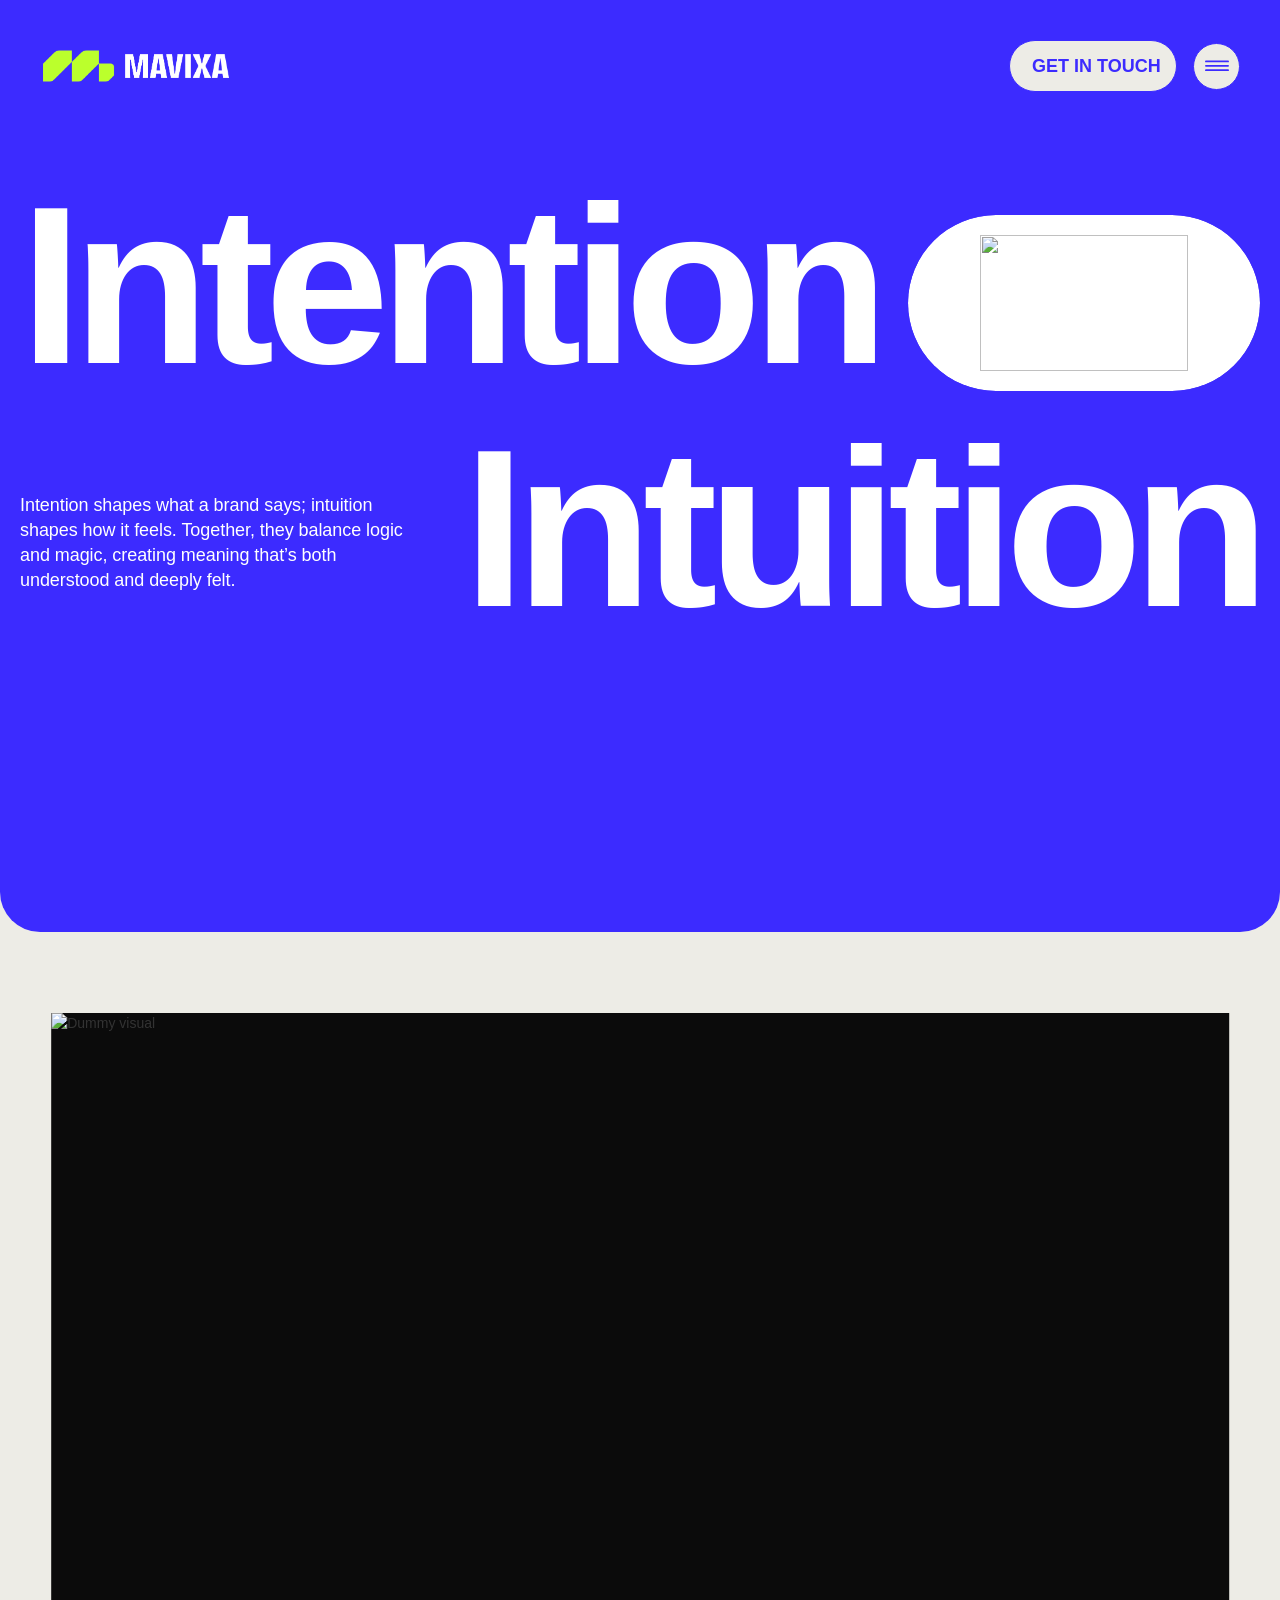
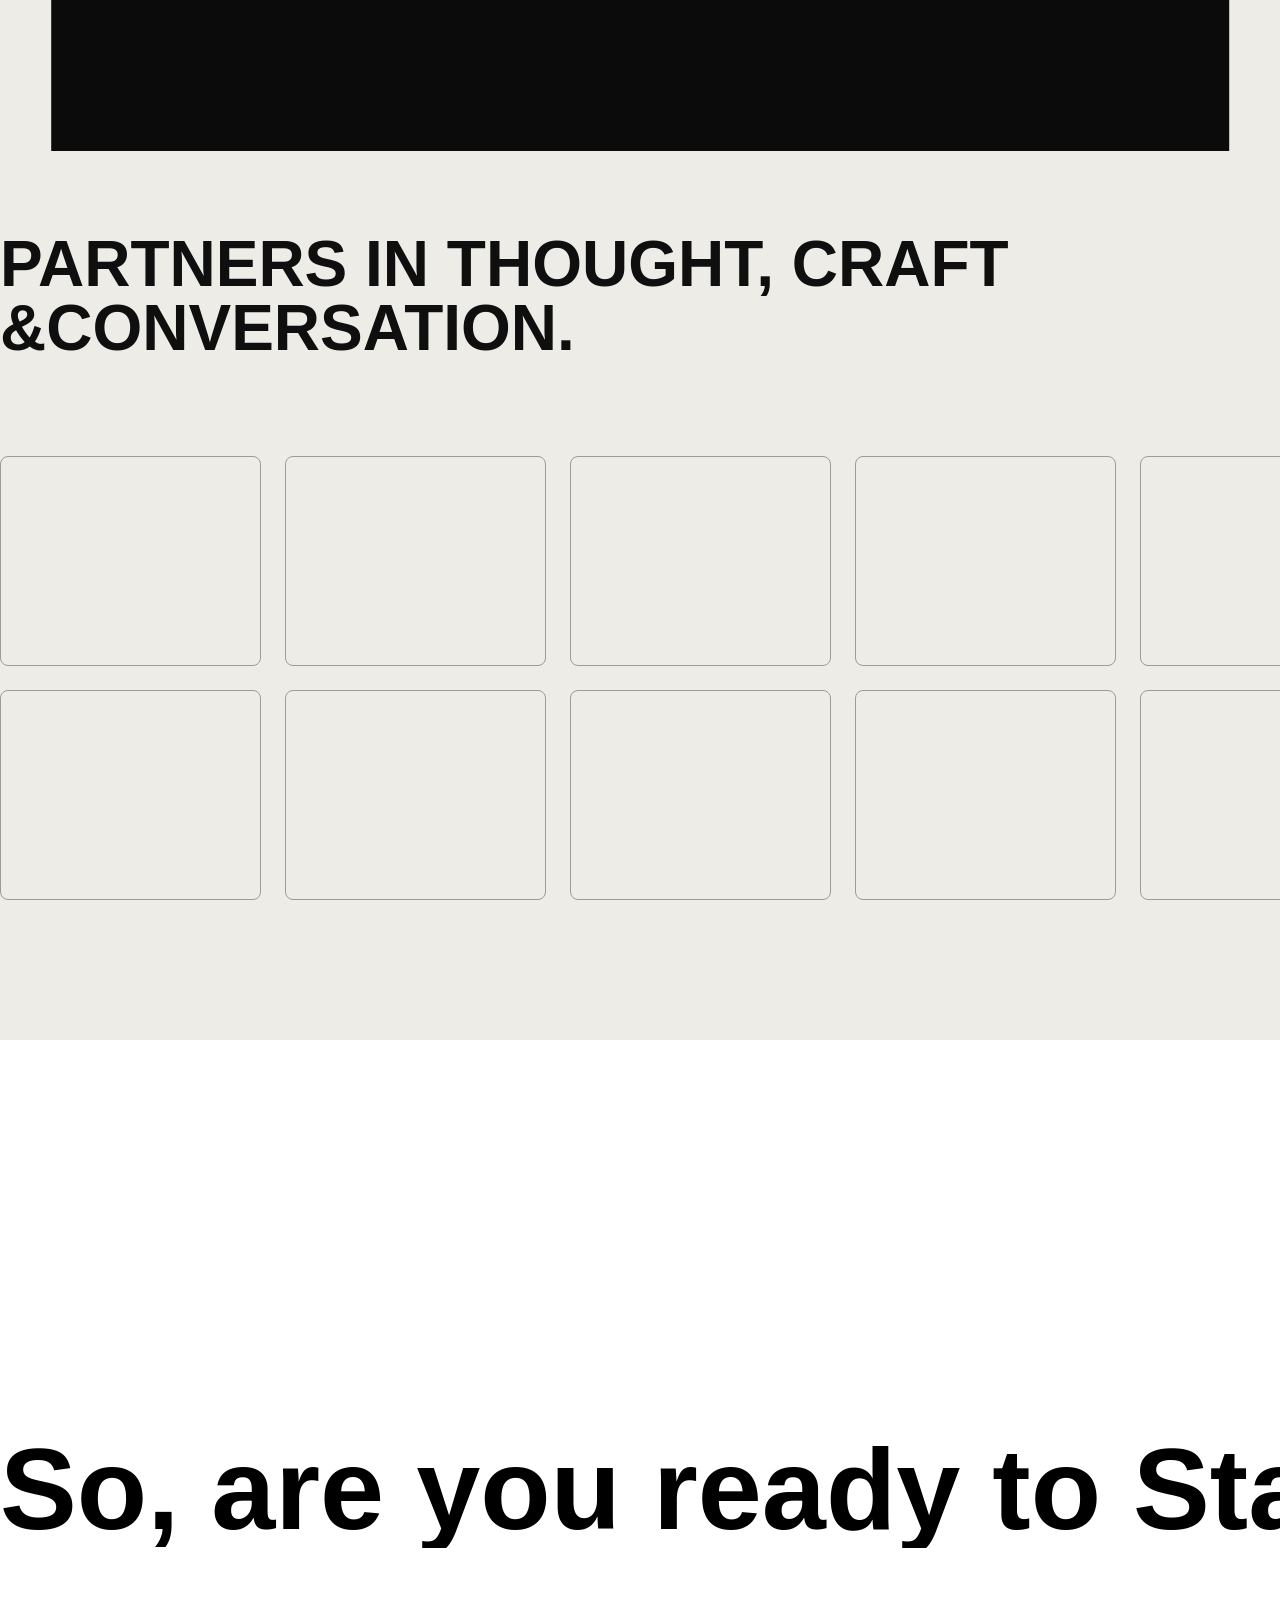
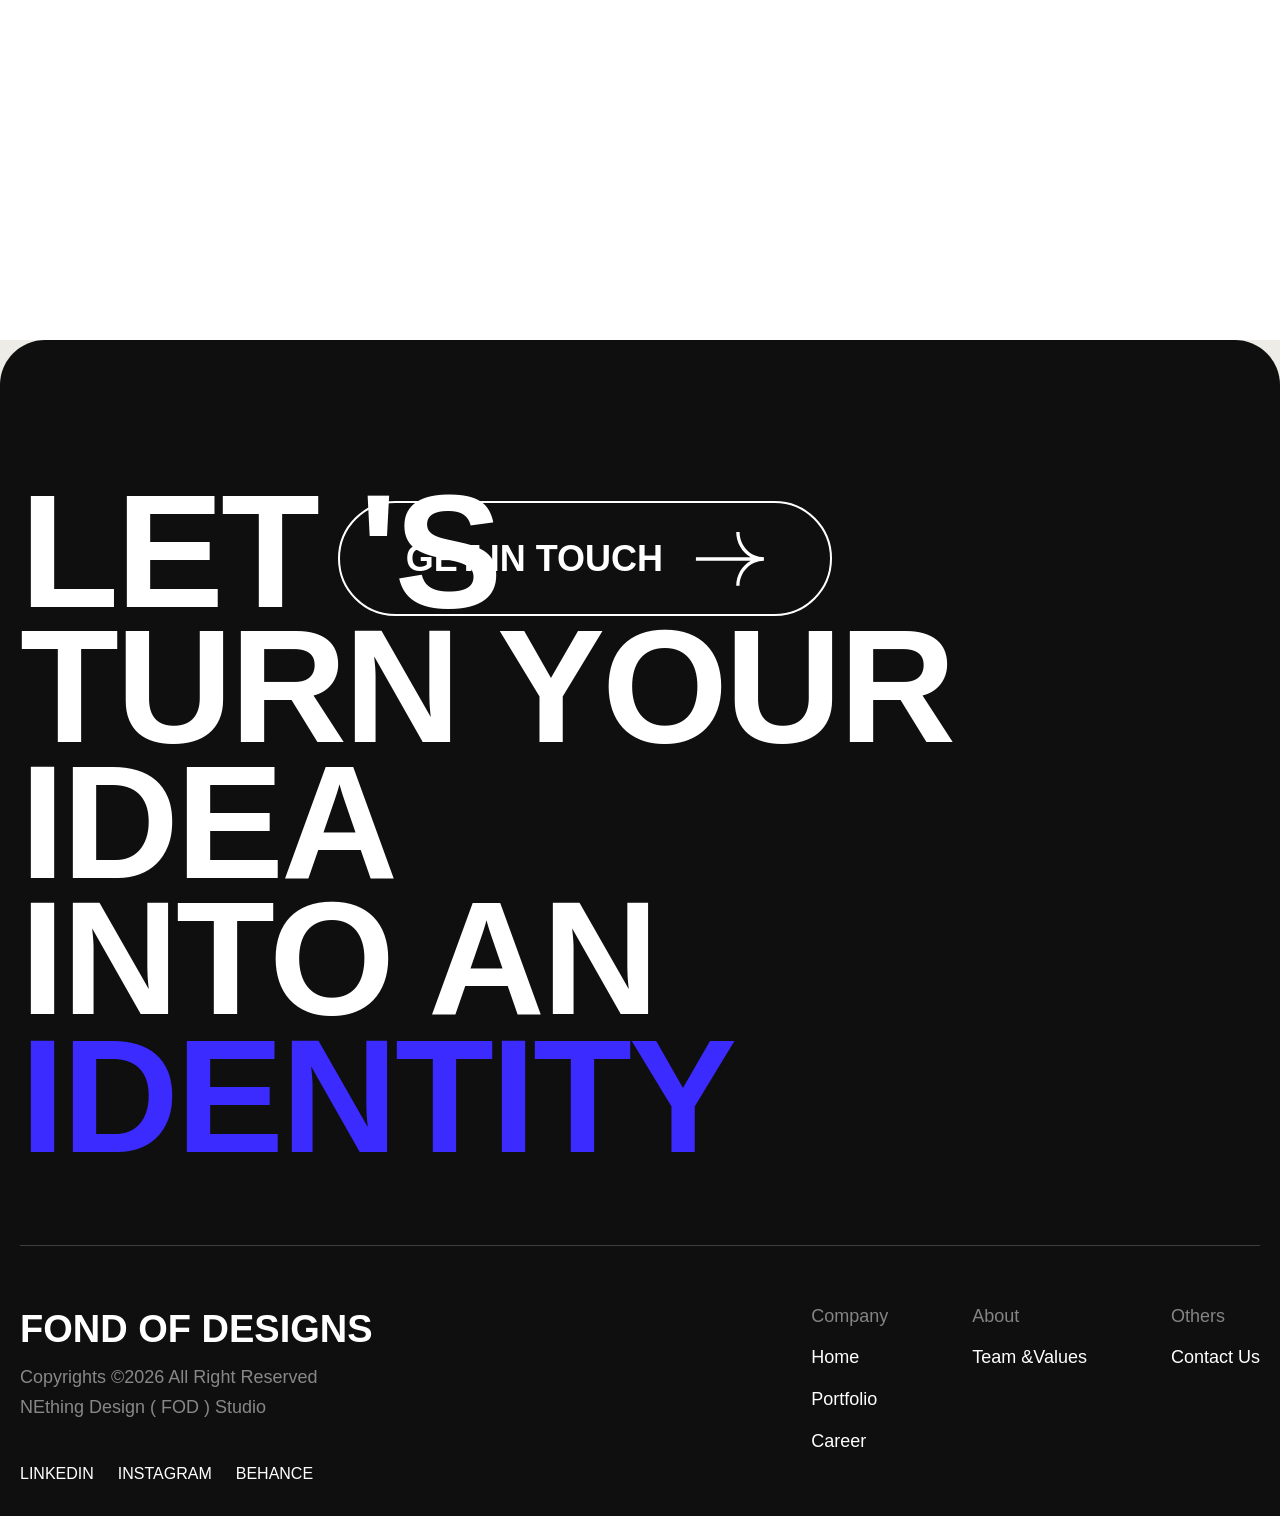
==== index.html @ 3668c731 "new commit" ====
<!DOCTYPE html>
<html lang="en">

<head>
    <meta charset="utf-8" />
    <title>Maxiva</title>

    <link rel="stylesheet" href="./index.css">

    <meta content="width=device-width, initial-scale=1" name="viewport" />
    <link href="https://fonts.googleapis.com" rel="preconnect" />
    <link href="https://fonts.gstatic.com" rel="preconnect" crossorigin="anonymous" />
    <script src="https://ajax.googleapis.com/ajax/libs/webfont/1.6.26/webfont.js" type="text/javascript"></script>
    <script type="text/javascript">
        WebFont.load({
            google: {
                families: ["Antonio:300,400,500,600,700", "Big Shoulders:300,400,500,600,700", "Bricolage Grotesque:300,400,500,600,700", "Inter:300,400,500,600,700", "Manrope:300,400,500,600,700", "Poppins:300,400,500,600,700"]
            }
        });
    </script>
    <script src="https://use.typekit.net/ftv3aqv.js" type="text/javascript"></script>
    <script type="text/javascript">
        try {
            Typekit.load();
        } catch (e) { }
    </script>

    <link rel="stylesheet" href="https://unpkg.com/lenis@1.1.9/dist/lenis.css">
    <style>
        .w-background-video {
            color: #fff;
            position: relative;
            overflow: hidden;
        }

        .w-background-video>video {
            object-fit: cover;
            z-index: 0;
            background-position: 50%;
            background-size: cover;
            width: 100%;
            height: 100%;
            margin: auto;
            position: absolute;
            top: -100%;
            bottom: -100%;
            left: -100%;
            right: -100%;
        }

        .right-arrow-button path {
            fill-opacity: 1 !important;
        }

        .right-arrow-button:hover path,
        .project-element:hover path {
            color: #3c2bff;
            fill-opacity: 1 !important;
        }

        body {
            overflow-x: hidden;
        }

        .primary-button::after {
            content: "";
            position: absolute;
            top: 0;
            left: 0;
            width: 100%;
            height: 100%;
            background: #3c2bff;
            clip-path: circle(0.0% at 0 50%);
            z-index: 0;
            transition: 0.5s ease-out;
        }

        .primary-button:hover::after {
            clip-path: circle(200% at 0 50%);
        }

        .primary-button.footer-cta-button::after,
        .primary-button.white-button:after {
            background: white;
        }

        .primary-button.header-button::after {
            background: #3C2BFF;
        }

        .footer-text .line,
        .work-heading {
            clip-path: polygon(0 0, 100% 0, 100% 100%, 0% 100%);
        }

        ::-webkit-scrollbar {
            display: none;
        }

        @media only screen and (max-width: 600px) {
            .w-background-video-ato.w-background-video>video {
                position: relative;
                left: 0;
                width: 100%;
                height: auto;
            }
        }
    </style>

    <style>
        .primary-button.header-button:hover {
            color: #EDECE6 !important;
            border-color: #EDECE6 !important;
        }

        .dropdown-toggle:hover {
            color: #EDECE6 !important;
            border-color: #EDECE6 !important;
            background-color: #3C2BFF !important;
        }
    </style>




    <style>
        .hero-transform {
            position: relative;
            height: 100vh;
            width: 100%;
            overflow: hidden;
            background: var(--bg);
        }

        .hero-stage {
            position: relative;
            width: 100%;
            height: 100%;
        }

        .hero-media {
            position: absolute;
            left: 50%;
            top: 50%;
            width: 92vw;
            height: 82vh;
            transform: translate(-50%, -50%);
            transform-origin: center center;
            overflow: hidden;
            background: #0b0b0b;
            border-radius: 0;
            box-shadow: 0 0 0 rgba(0, 0, 0, 0);
            z-index: 3;
        }

        .hero-media img {
            width: 100%;
            height: 100%;
            object-fit: cover;
        }

        .final-layout {
            position: relative;
            /* inset: 0; */
            display: grid;
            grid-template-columns: 250px minmax(0, 1fr);
            align-items: start;
            column-gap: 70px;
            padding: 82px 22px 40px;
            z-index: 2;
            pointer-events: none;
        }

        .para-1 {
            position: absolute;
            left: -320px;
            display: block;
            padding-right: 30px;
        }

        .final-media-slot {
            position: relative;
            width: 100%;
            aspect-ratio: 1.72 / 1;
            margin-top: 0;
            opacity: 0;
        }

        .text-wrap {
            opacity: 0;
            transform: translateY(0);
            height: 100%;
            display: flex;
            flex-direction: column;
            justify-content: space-between;
        }

        .eyebrow {
            font-size: 17px;
            line-height: 1.2;
            font-weight: 400;
            letter-spacing: -0.02em;
            margin-bottom: 28px;
        }

        .hero-title {
            font-size: clamp(32px, 5vw, 60px);
            line-height: 0.92;
            letter-spacing: -0.06em;
            font-weight: 400;
            /* max-width: 1200px; */
        }

        .content {
            padding: 120px 22px;
            /* max-width: 1400px; */
            margin: 0 auto;
        }

        .content h2 {
            font-size: clamp(34px, 4vw, 72px);
            line-height: 0.95;
            letter-spacing: -0.05em;
            font-weight: 400;
            margin-bottom: 24px;
        }

        .content p {
            max-width: 780px;
            font-size: 20px;
            line-height: 1.5;
            color: rgba(10, 10, 10, 0.8);
        }

        @media (max-width: 1024px) {
            .hero-transform {
                height: auto;
                overflow: visible;
                padding-top: 24px;
            }

            .hero-stage {
                height: auto;
                display: flex;
                flex-direction: column;
                gap: 24px;
            }

            .hero-media {
                position: relative !important;
                left: auto !important;
                top: auto !important;
                transform: none !important;
                width: calc(100% - 32px) !important;
                height: auto !important;
                aspect-ratio: 1.72 / 1;
                margin: 0 16px;
            }

            .final-layout {
                grid-template-columns: 1fr;
                padding: 0 16px 24px;
            }

            .final-media-slot {
                display: none !important;
            }

            .text-wrap {
                opacity: 1 !important;
                transform: none !important;
                padding-bottom: 30px;
            }

            .para-1 {
                position: static;
                display: inline;
                padding-right: 0;
            }
        }


        .brands-section {
            padding-top: 0;
        }
    </style>

    <style>
        .pin-section {
            position: relative;
            height: 100vh;
            background: #fff;
            overflow: hidden;
            display: flex;
            align-items: center;
        }

        .track {
            width: 100%;
            overflow: hidden;
            white-space: nowrap;
        }

        .moving-text {
            display: inline-block;
            white-space: nowrap;
            font-size: clamp(52px, 9vw, 140px);
            font-weight: 700;
            line-height: 1;
            color: #000;
            will-change: transform;
        }

        .char {
            display: inline-block;
            will-change: transform, opacity;
        }

        .char.space {
            width: 0.28em;
        }
    </style>

</head>

<body class="body">
    <div data-w-id="65515130-0566-c6d9-efa3-d3af218bfcc0" data-animation="default" data-collapse="none"
        data-duration="400" data-easing="ease" data-easing2="ease" role="banner" class="header w-nav">
        <div class="nav-container w-container">
            <a href="/" aria-current="page" class="brand w-nav-brand w--current">
                <img src="./WS Green+White Transparent.png" loading="lazy" alt="" class="brand-logo" />
            </a>
            <nav role="navigation" class="nav-menu w-nav-menu">
                <a href="#" class="primary-button header-button w-inline-block">
                    <div data-w-id="65515130-0566-c6d9-efa3-d3af218bfcc6" class="header-button-wrapper">
                        <div>Get In Touch</div>
                        <svg xmlns="http://www.w3.org/2000/svg" width="100%" viewBox="0 0 10 10" fill="none"
                            class="white-dot">
                            <circle cx="5" cy="5" r="5" fill="currentColor"></circle>
                        </svg>
                        <div>Get In Touch</div>
                        <svg xmlns="http://www.w3.org/2000/svg" width="100%" viewBox="0 0 10 10" fill="none"
                            class="white-dot">
                            <circle cx="5" cy="5" r="5" fill="currentColor"></circle>
                        </svg>
                    </div>
                </a>
                <div class="megamenu-button">
                    <div data-w-id="676aeca3-e515-e3ec-bd3e-f865c7ca0725" class="dropdown-toggle">
                        <svg xmlns="http://www.w3.org/2000/svg" width="100%" viewBox="0 0 27 13" fill="none"
                            class="hamburger-svg">
                            <path d="M1.02319 1.57031L25.9738 1.57031" stroke="currentColor" stroke-width="2"
                                stroke-linecap="round"></path>
                            <path d="M1.02344 6.5L25.9741 6.5" stroke="currentColor" stroke-width="2"
                                stroke-linecap="round"></path>
                            <path d="M1.02344 11.4375L25.9741 11.4375" stroke="currentColor" stroke-width="2"
                                stroke-linecap="round"></path>
                        </svg>
                    </div>
                    <div class="mega-menu-wrapper">
                        <div class="mega-menu-nav-wrapper">
                            <div data-w-id="a706d900-9c98-4982-301d-b277aa82308f" class="close-menu-button">
                                <svg xmlns="http://www.w3.org/2000/svg" width="100%" viewBox="0 0 15 15" fill="none"
                                    class="close-icon">
                                    <path
                                        d="M15.0004 0.961149L14.0392 0L7.50019 6.53885L0.960961 0L0 0.961149L6.53923 7.5L0 14.0389L0.960961 15L7.50019 8.46115L14.0392 15L15.0004 14.0389L8.46152 7.5L15.0004 0.961149Z"
                                        fill="currentColor"></path>
                                </svg>
                            </div>
                            <div class="nav-links-wrapper">
                                <a href="/" aria-current="page" class="nav-link w-inline-block w--current">
                                    <div>Home</div>
                                    <div class="nav-arrow">
                                        <div class="nav-icon-ticker">
                                            <svg xmlns="http://www.w3.org/2000/svg" width="100%" viewBox="0 0 39 31"
                                                fill="none" class="menu-nav-svg">
                                                <path
                                                    d="M25.0436 0.5H23.1257C23.1257 6.5527 26.4923 11.8291 31.4409 14.5356H0V16.4644H31.4409C26.4923 19.1709 23.1257 24.4473 23.1257 30.5H25.0436C25.0436 22.761 31.3044 16.4644 39 16.4644V14.5356C31.3044 14.5356 25.0436 8.23946 25.0436 0.5Z"
                                                    fill="currentColor"></path>
                                            </svg>
                                        </div>
                                    </div>
                                </a>
                                <a href="/about-us.html" aria-current="page" class="nav-link w-inline-block w--current">
                                    <div>About</div>
                                    <div class="nav-arrow">
                                        <div class="nav-icon-ticker">
                                            <svg xmlns="http://www.w3.org/2000/svg" width="100%" viewBox="0 0 39 31"
                                                fill="none" class="menu-nav-svg">
                                                <path
                                                    d="M25.0436 0.5H23.1257C23.1257 6.5527 26.4923 11.8291 31.4409 14.5356H0V16.4644H31.4409C26.4923 19.1709 23.1257 24.4473 23.1257 30.5H25.0436C25.0436 22.761 31.3044 16.4644 39 16.4644V14.5356C31.3044 14.5356 25.0436 8.23946 25.0436 0.5Z"
                                                    fill="currentColor"></path>
                                            </svg>
                                        </div>
                                    </div>
                                </a>
                                <a href="#" class="nav-link w-inline-block">
                                    <div>Portfolio</div>
                                    <div class="nav-arrow">
                                        <div class="nav-icon-ticker">
                                            <svg xmlns="http://www.w3.org/2000/svg" width="100%" viewBox="0 0 39 31"
                                                fill="none" class="menu-nav-svg">
                                                <path
                                                    d="M25.0436 0.5H23.1257C23.1257 6.5527 26.4923 11.8291 31.4409 14.5356H0V16.4644H31.4409C26.4923 19.1709 23.1257 24.4473 23.1257 30.5H25.0436C25.0436 22.761 31.3044 16.4644 39 16.4644V14.5356C31.3044 14.5356 25.0436 8.23946 25.0436 0.5Z"
                                                    fill="currentColor"></path>
                                            </svg>
                                        </div>
                                    </div>
                                </a>
                                <a href="./career.html" class="nav-link w-inline-block">
                                    <div>Career</div>
                                    <div class="nav-arrow">
                                        <div class="nav-icon-ticker">
                                            <svg xmlns="http://www.w3.org/2000/svg" width="100%" viewBox="0 0 39 31"
                                                fill="none" class="menu-nav-svg">
                                                <path
                                                    d="M25.0436 0.5H23.1257C23.1257 6.5527 26.4923 11.8291 31.4409 14.5356H0V16.4644H31.4409C26.4923 19.1709 23.1257 24.4473 23.1257 30.5H25.0436C25.0436 22.761 31.3044 16.4644 39 16.4644V14.5356C31.3044 14.5356 25.0436 8.23946 25.0436 0.5Z"
                                                    fill="currentColor"></path>
                                            </svg>
                                        </div>
                                    </div>
                                </a>
                                <a href="./contact.html" class="nav-link last-nav-link w-inline-block">
                                    <div>contact us</div>
                                    <div class="nav-arrow">
                                        <div class="nav-icon-ticker">
                                            <svg xmlns="http://www.w3.org/2000/svg" width="100%" viewBox="0 0 39 31"
                                                fill="none" class="menu-nav-svg">
                                                <path
                                                    d="M25.0436 0.5H23.1257C23.1257 6.5527 26.4923 11.8291 31.4409 14.5356H0V16.4644H31.4409C26.4923 19.1709 23.1257 24.4473 23.1257 30.5H25.0436C25.0436 22.761 31.3044 16.4644 39 16.4644V14.5356C31.3044 14.5356 25.0436 8.23946 25.0436 0.5Z"
                                                    fill="currentColor"></path>
                                            </svg>
                                        </div>
                                    </div>
                                </a>
                            </div>
                            <div class="mega-menu-social-wrapper">
                                <a href="#" target="_blank" class="social-menu w-inline-block">
                                    <div>Linkedin</div>
                                </a>
                                <a href="#" target="_blank" class="social-menu w-inline-block">
                                    <div>Instagram</div>
                                </a>
                                <a href="#" target="_blank" class="social-menu w-inline-block">
                                    <div>Behance</div>
                                </a>
                            </div>
                        </div>
                    </div>
                </div>
            </nav>
            <div class="menu-button w-nav-button">
                <img src="https://cdn.prod.website-files.com/66a9115885e96a3e9e2d5d52/66af29768a76943ae0b197ae_Menu%20Icon.svg"
                    loading="lazy" alt="" />
            </div>
        </div>
    </div>

    <section class="hero-section">
        <div class="container-block">
            <div class="w-layout-blockcontainer default-container w-container">
                <div class="hero-first-row">
                    <h1 class="hero-heading">Intention</h1>
                    <div data-w-id="8b1bfcbd-8315-8ae7-c7c6-2542b20ed64c" class="hero-hover-link">
                        <div class="hover-overlay mobile-hidden">
                            <div class="hero-action-text">See the magic</div>
                            <div class="arrow-button hero-arrow-button">
                                <div style="-webkit-transform:translate3d(0, -11px, 0) scale3d(1, 1, 1) rotateX(0) rotateY(0) rotateZ(0) skew(0, 0);-moz-transform:translate3d(0, -11px, 0) scale3d(1, 1, 1) rotateX(0) rotateY(0) rotateZ(0) skew(0, 0);-ms-transform:translate3d(0, -11px, 0) scale3d(1, 1, 1) rotateX(0) rotateY(0) rotateZ(0) skew(0, 0);transform:translate3d(0, -11px, 0) scale3d(1, 1, 1) rotateX(0) rotateY(0) rotateZ(0) skew(0, 0)"
                                    class="arrows-wrapper">
                                    <svg xmlns="http://www.w3.org/2000/svg" width="100%" viewBox="0 0 50 40" fill="none"
                                        class="arrow-svg">
                                        <path
                                            d="M49.2617 16.6027V13.5177C39.3863 13.5177 30.7775 18.9328 26.3616 26.8927L26.2696 0.367188L23.2145 0.367188L23.2145 26.8927C18.7986 18.9328 10.1898 13.5177 0.31435 13.5177V16.6027C12.9412 16.6027 23.2145 26.6731 23.2145 39.0514H26.3616C26.3616 26.6731 36.6342 16.6027 49.2617 16.6027Z"
                                            fill="currentColor"></path>
                                    </svg>
                                    <svg xmlns="http://www.w3.org/2000/svg" width="100%" viewBox="0 0 50 40" fill="none"
                                        class="arrow-svg">
                                        <path
                                            d="M49.2617 16.6027V13.5177C39.3863 13.5177 30.7775 18.9328 26.3616 26.8927L26.2696 0.367188L23.2145 0.367188L23.2145 26.8927C18.7986 18.9328 10.1898 13.5177 0.31435 13.5177V16.6027C12.9412 16.6027 23.2145 26.6731 23.2145 39.0514H26.3616C26.3616 26.6731 36.6342 16.6027 49.2617 16.6027Z"
                                            fill="currentColor"></path>
                                    </svg>
                                </div>
                            </div>
                        </div>
                        <img src="https://cdn.prod.website-files.com/66a9115885e96a3e9e2d5d52/6990ddb4fed59e3354537ed4_Home%20Page.gif"
                            loading="lazy" alt="" class="hero-loop treter" />
                        <div class="div-block-84">
                            <div class="div-block-85">
                                <img src="https://cdn.prod.website-files.com/66a9115885e96a3e9e2d5d52/69c250dad5b652adb9627e10_Asset%201.svg"
                                    loading="lazy" alt="" class="image-72" />
                                <div class="div-block-86">
                                    <img src="https://cdn.prod.website-files.com/66a9115885e96a3e9e2d5d52/69c252020ae4ac66f3751de1_left-eye.svg"
                                        loading="lazy" data-w-id="e30d15fb-ddf7-1a0e-4642-cf715cfa2447" alt=""
                                        class="image-73" />
                                </div>
                                <div class="div-block-86-copy">
                                    <img src="https://cdn.prod.website-files.com/66a9115885e96a3e9e2d5d52/69c2520200d156fc54e51110_right%20eye.svg"
                                        loading="lazy" data-w-id="bf4f1690-93b0-4222-931e-73c0738335a6" alt=""
                                        class="image-73" />
                                </div>
                            </div>
                        </div>
                    </div>
                </div>
                <div class="hero-second-row">
                    <p class="hero-paragraph">Intention shapes what a brand says; intuition shapes how it feels.
                        Together, they balance logic and magic, creating meaning that’s both understood and deeply felt.
                    </p>
                    <h1 class="hero-heading">Intuition</h1>
                </div>
            </div>
        </div>
    </section>

    <section class="hero-transform">
        <div class="hero-stage">
            <div class="hero-media" id="heroMedia">
                <img src="https://images.unsplash.com/photo-1516321318423-f06f85e504b3?auto=format&fit=crop&w=1600&q=80"
                    alt="Dummy visual" />
            </div>

            <div class="final-layout">
                <div class="final-media-slot" id="finalMediaSlot"></div>

                <div class="text-wrap" id="textWrap">
                    <p class="eyebrow"> [ ! ] Be the brand they never stop talking about</p>
                    <h1 class="hero-title">
                        <span class="line-1">Design on the web isn't static anymore. Today's</span>
                        <span class="para-1">brands need energy, personality and meaning. We bring together
                            strategy, design and storytelling to build digital experiences that
                            grab attention, move fast and make people feel.</span>
                    </h1>
                </div>
            </div>
        </div>
    </section>



    <section class="brands-section">
        <div class="w-layout-blockcontainer brands-container w-container">
            <h3 class="partners_heading">PARTNERS IN THOUGHT, CRAFT &amp;CONVERSATION.</h3>
            <div class="brands-block">
                <div class="brands-scroller">
                    <div class="brands-wrapper is-reverse-wrapper">
                        <div class="brands-list-block is-reverse">
                            <div class="brand-rect">
                                <div class="brand_image_block">
                                    <img src="https://cdn.prod.website-files.com/66a9115885e96a3e9e2d5d52/6990e14ad471855d7b264474_Uyu.svg"
                                        loading="lazy" alt="" class="brand-logo-icon" />
                                </div>
                            </div>
                            <div class="brand-rect">
                                <div class="brand_image_block">
                                    <img src="https://cdn.prod.website-files.com/66a9115885e96a3e9e2d5d52/69c27f7ff965dbf128c3fd0d_ajmal.png"
                                        loading="lazy" alt="" class="brand-logo-icon ajmal" />
                                </div>
                            </div>
                            <div class="brand-rect">
                                <div class="brand_image_block">
                                    <img src="https://cdn.prod.website-files.com/66a9115885e96a3e9e2d5d52/6990e14abed14ac6d3129b5a_Strokes.svg"
                                        loading="lazy" alt="" class="brand-logo-icon" />
                                </div>
                            </div>
                            <div class="brand-rect">
                                <div class="brand_image_block">
                                    <img src="https://cdn.prod.website-files.com/66a9115885e96a3e9e2d5d52/6990e149587062a323f2cb7b_So%20in%20Love.svg"
                                        loading="lazy" alt="" class="brand-logo-icon" />
                                </div>
                            </div>
                            <div class="brand-rect">
                                <div class="brand_image_block">
                                    <img src="https://cdn.prod.website-files.com/66a9115885e96a3e9e2d5d52/69c18da06384efade5e101b3_Lorcan%20_%20Final%20Files%20(1).svg"
                                        loading="lazy" alt="" class="brand-logo-icon" />
                                </div>
                            </div>
                            <div class="brand-rect">
                                <div class="brand_image_block">
                                    <img src="https://cdn.prod.website-files.com/66a9115885e96a3e9e2d5d52/6990e149bed14ac6d3129b55_Maybac.svg"
                                        loading="lazy" alt="" class="brand-logo-icon" />
                                </div>
                            </div>
                            <div class="brand-rect">
                                <div class="brand_image_block">
                                    <img src="https://cdn.prod.website-files.com/66a9115885e96a3e9e2d5d52/6990e14ad471855d7b264474_Uyu.svg"
                                        loading="lazy" alt="" class="brand-logo-icon" />
                                </div>
                            </div>
                            <div class="brand-rect">
                                <div class="brand_image_block">
                                    <img src="https://cdn.prod.website-files.com/66a9115885e96a3e9e2d5d52/6990e14abed14ac6d3129b5a_Strokes.svg"
                                        loading="lazy" alt="" class="brand-logo-icon" />
                                </div>
                            </div>
                            <div class="brand-rect">
                                <div class="brand_image_block">
                                    <img src="https://cdn.prod.website-files.com/66a9115885e96a3e9e2d5d52/6990e149587062a323f2cb7b_So%20in%20Love.svg"
                                        loading="lazy" alt="" class="brand-logo-icon" />
                                </div>
                            </div>
                            <div class="brand-rect">
                                <div class="brand_image_block">
                                    <img src="https://cdn.prod.website-files.com/66a9115885e96a3e9e2d5d52/69c17c19c2dd661f1ca83dda_folio_haus_black.svg"
                                        loading="lazy" alt="" class="brand-logo-icon foliohaus" />
                                </div>
                            </div>
                            <div class="brand-rect">
                                <div class="brand_image_block">
                                    <img src="https://cdn.prod.website-files.com/66a9115885e96a3e9e2d5d52/6990e149bed14ac6d3129b55_Maybac.svg"
                                        loading="lazy" alt="" class="brand-logo-icon" />
                                </div>
                            </div>
                        </div>
                    </div>
                    <div class="brands-wrapper">
                        <div class="brands-list-block">
                            <div class="brand-rect">
                                <div class="brand_image_block">
                                    <img src="https://cdn.prod.website-files.com/66a9115885e96a3e9e2d5d52/6990e14950f0d917fb939cdb_Aishwarya.svg"
                                        loading="lazy" alt="" class="brand-logo-icon" />
                                </div>
                            </div>
                            <div class="brand-rect">
                                <div class="brand_image_block">
                                    <img src="https://cdn.prod.website-files.com/66a9115885e96a3e9e2d5d52/69c17b85dd634c13d94a2316_UPR_1.png"
                                        loading="lazy"
                                        sizes="(max-width: 767px) 100vw, (max-width: 991px) 728px, 940px, 100vw"
                                        srcset="https://cdn.prod.website-files.com/66a9115885e96a3e9e2d5d52/69c17b85dd634c13d94a2316_UPR_1-p-500.png 500w, https://cdn.prod.website-files.com/66a9115885e96a3e9e2d5d52/69c17b85dd634c13d94a2316_UPR_1-p-800.png 800w, https://cdn.prod.website-files.com/66a9115885e96a3e9e2d5d52/69c17b85dd634c13d94a2316_UPR_1-p-1080.png 1080w, https://cdn.prod.website-files.com/66a9115885e96a3e9e2d5d52/69c17b85dd634c13d94a2316_UPR_1-p-1600.png 1600w, https://cdn.prod.website-files.com/66a9115885e96a3e9e2d5d52/69c17b85dd634c13d94a2316_UPR_1-p-2000.png 2000w, https://cdn.prod.website-files.com/66a9115885e96a3e9e2d5d52/69c17b85dd634c13d94a2316_UPR_1-p-2600.png 2600w, https://cdn.prod.website-files.com/66a9115885e96a3e9e2d5d52/69c17b85dd634c13d94a2316_UPR_1.png 2694w"
                                        alt="" class="brand-logo-icon up-run" />
                                </div>
                            </div>
                            <div class="brand-rect">
                                <div class="brand_image_block">
                                    <img src="https://cdn.prod.website-files.com/66a9115885e96a3e9e2d5d52/6990e149564aacddaf378729_Nook.svg"
                                        loading="lazy" alt="" class="brand-logo-icon" />
                                </div>
                            </div>
                            <div class="brand-rect">
                                <div class="brand_image_block">
                                    <img src="https://cdn.prod.website-files.com/66a9115885e96a3e9e2d5d52/69c27f7ff965dbf128c3fd0d_ajmal.png"
                                        loading="lazy" alt="" class="brand-logo-icon ajmal" />
                                </div>
                            </div>
                            <div class="brand-rect">
                                <div class="brand_image_block">
                                    <img src="https://cdn.prod.website-files.com/66a9115885e96a3e9e2d5d52/69c17bb1a444f868b3f11da7_abir%20logosvg.svg"
                                        loading="lazy" alt="" class="brand-logo-icon abir" />
                                </div>
                            </div>
                            <div class="brand-rect">
                                <div class="brand_image_block">
                                    <img src="https://cdn.prod.website-files.com/66a9115885e96a3e9e2d5d52/6990e1494b2f0756a6c1d245_Reeble.svg"
                                        loading="lazy" alt="" class="brand-logo-icon" />
                                </div>
                            </div>
                            <div class="brand-rect">
                                <div class="brand_image_block">
                                    <img src="https://cdn.prod.website-files.com/66a9115885e96a3e9e2d5d52/69c17b85dd634c13d94a2316_UPR_1.png"
                                        loading="lazy"
                                        sizes="(max-width: 767px) 100vw, (max-width: 991px) 728px, 940px, 100vw"
                                        srcset="https://cdn.prod.website-files.com/66a9115885e96a3e9e2d5d52/69c17b85dd634c13d94a2316_UPR_1-p-500.png 500w, https://cdn.prod.website-files.com/66a9115885e96a3e9e2d5d52/69c17b85dd634c13d94a2316_UPR_1-p-800.png 800w, https://cdn.prod.website-files.com/66a9115885e96a3e9e2d5d52/69c17b85dd634c13d94a2316_UPR_1-p-1080.png 1080w, https://cdn.prod.website-files.com/66a9115885e96a3e9e2d5d52/69c17b85dd634c13d94a2316_UPR_1-p-1600.png 1600w, https://cdn.prod.website-files.com/66a9115885e96a3e9e2d5d52/69c17b85dd634c13d94a2316_UPR_1-p-2000.png 2000w, https://cdn.prod.website-files.com/66a9115885e96a3e9e2d5d52/69c17b85dd634c13d94a2316_UPR_1-p-2600.png 2600w, https://cdn.prod.website-files.com/66a9115885e96a3e9e2d5d52/69c17b85dd634c13d94a2316_UPR_1.png 2694w"
                                        alt="" class="brand-logo-icon up-run" />
                                </div>
                            </div>
                            <div class="brand-rect">
                                <div class="brand_image_block">
                                    <img src="https://cdn.prod.website-files.com/66a9115885e96a3e9e2d5d52/6990e14950f0d917fb939cdb_Aishwarya.svg"
                                        loading="lazy" alt="" class="brand-logo-icon" />
                                </div>
                            </div>
                            <div class="brand-rect">
                                <div class="brand_image_block">
                                    <img src="https://cdn.prod.website-files.com/66a9115885e96a3e9e2d5d52/6990e149564aacddaf378729_Nook.svg"
                                        loading="lazy" alt="" class="brand-logo-icon" />
                                </div>
                            </div>
                            <div class="brand-rect">
                                <div class="brand_image_block">
                                    <img src="https://cdn.prod.website-files.com/66a9115885e96a3e9e2d5d52/69c18da06384efade5e101b3_Lorcan%20_%20Final%20Files%20(1).svg"
                                        loading="lazy" alt="" class="brand-logo-icon" />
                                </div>
                            </div>
                            <div class="brand-rect">
                                <div class="brand_image_block">
                                    <img src="https://cdn.prod.website-files.com/66a9115885e96a3e9e2d5d52/69c17bb1a444f868b3f11da7_abir%20logosvg.svg"
                                        loading="lazy" alt="" class="brand-logo-icon abir" />
                                </div>
                            </div>
                            <div class="brand-rect">
                                <div class="brand_image_block">
                                    <img src="https://cdn.prod.website-files.com/66a9115885e96a3e9e2d5d52/6990e1494b2f0756a6c1d245_Reeble.svg"
                                        loading="lazy" alt="" class="brand-logo-icon" />
                                </div>
                            </div>
                        </div>
                    </div>
                </div>
            </div>
        </div>
    </section>

    <section class="pin-section">
        <div class="track">
            <div class="moving-text" data-text="So, are you ready to Standout?">
                So, are you ready to Standout?
            </div>
        </div>
    </section>



    <section data-w-id="c1f5592f-2b7b-0990-5525-4bc8bffa8e6a" class="footer">
        <div class="w-layout-blockcontainer default-container footer-container w-container">
            <div class="footer-first-block">
                <a data-w-id="c1f5592f-2b7b-0990-5525-4bc8bffa8e6d" href="/contact-us"
                    class="primary-button footer-cta-button w-inline-block">
                    <div class="footer-cta-text">GET IN TOUCH</div>
                    <div class="footer-cta-arrow-block">
                        <div class="cta-arrow-wrapper">
                            <svg xmlns="http://www.w3.org/2000/svg" width="100%" viewBox="0 0 52 40" fill="none"
                                class="cta-svg">
                                <path
                                    d="M33.1162 0H30.6318C30.6318 8.07132 34.9927 15.1074 41.403 18.7165H0.675781V21.2887H41.403C34.9927 24.8979 30.6318 31.9339 30.6318 40.0052H33.1162C33.1162 29.6852 41.2262 21.2887 51.1947 21.2887V18.7165C41.2262 18.7165 33.1162 10.3206 33.1162 0Z"
                                    fill="currentColor"></path>
                            </svg>
                            <svg xmlns="http://www.w3.org/2000/svg" width="100%" viewBox="0 0 52 40" fill="none"
                                class="cta-svg">
                                <path
                                    d="M33.1162 0H30.6318C30.6318 8.07132 34.9927 15.1074 41.403 18.7165H0.675781V21.2887H41.403C34.9927 24.8979 30.6318 31.9339 30.6318 40.0052H33.1162C33.1162 29.6852 41.2262 21.2887 51.1947 21.2887V18.7165C41.2262 18.7165 33.1162 10.3206 33.1162 0Z"
                                    fill="currentColor"></path>
                            </svg>
                        </div>
                    </div>
                </a>
                <h2 class="footer-text">
                    <span class="footer-single-line">Let &#x27;s</span>
                    Turn Your Idea<br />
                    Into An <span class="blue-text">Identity</span>
                </h2>
            </div>
            <div class="footer-second-block">
                <div class="footer-company-profile-wrapper">
                    <div class="fod-footer-text">Fond OF DesignS</div>
                    <div class="copyright-text">
                        Copyrights ©<span class="copyright-year">2026</span>
                        All Right Reserved NEthing Design ( FOD ) Studio
                    </div>
                    <div class="social-list-wrapper">
                        <a href="https://www.linkedin.com/company/fond-of-designs/" target="_blank"
                            class="social-text">LINKEDIN</a>
                        <a href="https://www.instagram.com/fondofdesigns" target="_blank"
                            class="social-text">INSTAGRAM</a>
                        <a href="https://www.behance.net/khushikapahwa" target="_blank" class="social-text">BEHANCE</a>
                    </div>
                </div>
                <div class="footer-sitemap-wrapper">
                    <div class="sitemap-column">
                        <svg xmlns="http://www.w3.org/2000/svg" width="100%" viewBox="0 0 219 219" fill="none"
                            class="is-footer-accordian">
                            <line y1="-5" x2="219.002" y2="-5" transform="matrix(1 0 0 -1 0 105)" stroke="currentColor"
                                stroke-width="10"></line>
                            <line x1="104.501" y1="219.002" x2="104.501" y2="0.000152588" stroke="currentColor"
                                stroke-width="10"></line>
                        </svg>
                        <div class="sitemap-title">Company</div>
                        <div class="sitemap-link-wrapper">
                            <a href="/" aria-current="page" class="footer-nav-link w--current">Home</a>
                            <a href="/projects" class="footer-nav-link">Portfolio</a>
                            <a href="./career.html" class="footer-nav-link">Career</a>
                        </div>
                    </div>
                    <div class="sitemap-column">
                        <div class="sitemap-title">About</div>
                        <svg xmlns="http://www.w3.org/2000/svg" width="100%" viewBox="0 0 219 219" fill="none"
                            class="is-footer-accordian">
                            <line y1="-5" x2="219.002" y2="-5" transform="matrix(1 0 0 -1 0 105)" stroke="currentColor"
                                stroke-width="10"></line>
                            <line x1="104.501" y1="219.002" x2="104.501" y2="0.000152588" stroke="currentColor"
                                stroke-width="10"></line>
                        </svg>
                        <div class="sitemap-link-wrapper">
                            <a href="/about-us" class="footer-nav-link">Team &amp;Values</a>
                            <a href="/blog" class="footer-nav-link blog-new">Blog</a>
                        </div>
                    </div>
                    <div class="sitemap-column">
                        <div class="sitemap-title">Others</div>
                        <svg xmlns="http://www.w3.org/2000/svg" width="100%" viewBox="0 0 219 219" fill="none"
                            class="is-footer-accordian">
                            <line y1="-5" x2="219.002" y2="-5" transform="matrix(1 0 0 -1 0 105)" stroke="currentColor"
                                stroke-width="10"></line>
                            <line x1="104.501" y1="219.002" x2="104.501" y2="0.000152588" stroke="currentColor"
                                stroke-width="10"></line>
                        </svg>
                        <div class="sitemap-link-wrapper">
                            <a href="./contact.html" class="footer-nav-link">Contact Us</a>
                        </div>
                    </div>
                </div>
            </div>
            <div class="div-block-61">
                <a href="#" class="footer-nav-link policy">Privacy Policy</a>
            </div>
        </div>
    </section>
    <script src="https://d3e54v103j8qbb.cloudfront.net/js/jquery-3.5.1.min.dc5e7f18c8.js?site=66a9115885e96a3e9e2d5d52"
        type="text/javascript" integrity="sha256-9/aliU8dGd2tb6OSsuzixeV4y/faTqgFtohetphbbj0="
        crossorigin="anonymous"></script>
    <!-- GSAP Core -->
    <script src="https://cdn.jsdelivr.net/npm/gsap@3.14.2/dist/gsap.min.js"></script>

    <!-- ScrollTrigger -->
    <script src="https://cdn.jsdelivr.net/npm/gsap@3.14.2/dist/ScrollTrigger.min.js"></script>
    <script src="https://cdn.jsdelivr.net/npm/gsap@3.14.2/dist/Draggable.min.js"></script>
    <script type="text/javascript">
        gsap.registerPlugin(Draggable);
    </script>
    <script src="https://unpkg.com/lenis@1.1.9/dist/lenis.min.js"></script>
    <script src="https://unpkg.com/split-type"></script>
    <script <script>
        gsap.registerPlugin(ScrollTrigger);

        const lenis = new Lenis();

        lenis.on('scroll', (e) => {
            ScrollTrigger.update();
        }
        );

        gsap.ticker.add((time) => {
            lenis.raf(time * 1000);
        }
        );

        gsap.ticker.lagSmoothing(0);
    </script>
    <script>
        document.addEventListener("DOMContentLoaded", (event) => {
            gsap.registerPlugin(ScrollTrigger);

            lenis.on('scroll', function () {
                if (lenis.animatedScroll > 80) {
                    gsap.to('.brand', {
                        opacity: 0,
                        duration: 0.4,
                        onComplete: function () {
                            document.querySelector('.brand').style.visibility = 'hidden';
                        }
                    });
                } else {
                    gsap.to('.brand', {
                        opacity: 1,
                        duration: 0.4,
                        onStart: function () {
                            document.querySelector('.brand').style.visibility = 'visible';
                        }
                    });
                }
            });
        }
        )
    </script>
    <script>
        document.addEventListener("DOMContentLoaded", function () {
            const yearEl = document.querySelector(".copyright-year");
            if (yearEl) {
                yearEl.textContent = new Date().getFullYear();
            }

            const columns = document.querySelectorAll(".sitemap-column");

            const naturalHeights = [];
            columns.forEach(function (column) {
                const wrapper = column.querySelector(".sitemap-link-wrapper");
                if (wrapper) {
                    naturalHeights.push(wrapper.scrollHeight);
                } else {
                    naturalHeights.push(0);
                }
            });

            function initMobile() {
                columns.forEach(function (column) {
                    const wrapper = column.querySelector(".sitemap-link-wrapper");
                    if (wrapper) {
                        wrapper.style.overflow = "hidden";
                        wrapper.style.height = "0px";
                        wrapper.style.paddingTop = "0";
                        wrapper.style.paddingBottom = "0";
                        wrapper.style.transition = "height 0.35s ease, padding 0.35s ease";
                    }
                    const svg = column.querySelector(".is-footer-accordian");
                    if (svg) {
                        const secondLine = svg.querySelectorAll("line")[1];
                        if (secondLine) {
                            secondLine.style.transition = "opacity 0.35s ease";
                            secondLine.style.opacity = "1";
                        }
                    }
                    column.classList.remove("is-open");
                });
            }

            function destroyMobile() {
                columns.forEach(function (column) {
                    const wrapper = column.querySelector(".sitemap-link-wrapper");
                    if (wrapper) {
                        wrapper.style.overflow = "";
                        wrapper.style.height = "";
                        wrapper.style.paddingTop = "";
                        wrapper.style.paddingBottom = "";
                        wrapper.style.transition = "";
                    }
                    const svg = column.querySelector(".is-footer-accordian");
                    if (svg) {
                        const secondLine = svg.querySelectorAll("line")[1];
                        if (secondLine) {
                            secondLine.style.opacity = "";
                            secondLine.style.transition = "";
                        }
                    }
                    column.classList.remove("is-open");
                });
            }

            function handleToggle(index) {
                if (window.innerWidth > 991)
                    return;

                const column = columns[index];
                const wrapper = column.querySelector(".sitemap-link-wrapper");
                const svg = column.querySelector(".is-footer-accordian");
                const secondLine = svg ? svg.querySelectorAll("line")[1] : null;
                const isOpen = column.classList.contains("is-open");

                columns.forEach(function (col, i) {
                    const w = col.querySelector(".sitemap-link-wrapper");
                    const s = col.querySelector(".is-footer-accordian");
                    const sl = s ? s.querySelectorAll("line")[1] : null;
                    if (col.classList.contains("is-open")) {
                        col.classList.remove("is-open");
                        if (w) {
                            w.style.height = "0px";
                            w.style.paddingTop = "0";
                            w.style.paddingBottom = "0";
                        }
                        if (sl)
                            sl.style.opacity = "1";
                    }
                });

                if (!isOpen) {
                    column.classList.add("is-open");
                    if (wrapper) {
                        wrapper.style.height = naturalHeights[index] + "px";
                        wrapper.style.paddingTop = "1rem";
                        wrapper.style.paddingBottom = "1rem";
                    }
                    if (secondLine)
                        secondLine.style.opacity = "0";
                }
            }

            columns.forEach(function (column, index) {
                column.addEventListener("click", function () {
                    handleToggle(index);
                });
            });

            function handleResponsive() {
                if (window.innerWidth <= 991) {
                    initMobile();
                } else {
                    destroyMobile();
                }
            }

            handleResponsive();
            window.addEventListener("resize", handleResponsive);
        });
    </script>
    <script src="https://cdn.jsdelivr.net/npm/swiper@11/swiper-bundle.min.js"></script>
    <script src="https://cdn.jsdelivr.net/npm/gsap@3.12.5/dist/ScrollToPlugin.min.js"></script>
    <script
        src="https://cdn.prod.website-files.com/66a9115885e96a3e9e2d5d52/69889fada3138ce8142f1120_horizontal-scroll.txt"></script>

    <script>
        document.addEventListener("DOMContentLoaded", (event) => {
            document.fonts.ready.then(() => {
                gsap.registerPlugin(ScrollToPlugin);

                if (window.scrollY > 80) {
                    gsap.to('.header-button, .dropdown-toggle', {
                        backgroundColor: "#EDECE6",
                        color: "#3c2bff",
                        borderColor: "#3c2bff",
                        duration: 0.4
                    });
                } else {
                    gsap.to('.header-button, .dropdown-toggle', {
                        backgroundColor: "#3c2bff",
                        color: "#EDECE6",
                        borderColor: "#EDECE6",
                        duration: 0.4
                    });
                }

                window.addEventListener('scroll', function () {
                    if (window.scrollY > 80) {
                        gsap.to('.header-button, .dropdown-toggle', {
                            backgroundColor: "#EDECE6",
                            color: "#3c2bff",
                            borderColor: "#3c2bff",
                            duration: 0.4
                        });
                    } else {
                        gsap.to('.header-button, .dropdown-toggle', {
                            backgroundColor: "#3c2bff",
                            color: "#EDECE6",
                            borderColor: "#EDECE6",
                            duration: 0.4
                        });
                    }
                });

                const myText = new SplitType('.hero-heading');
                const myPara = new SplitType('.hero-paragraph');

                var heroTl = gsap.timeline({
                    delay: 1.6
                });

                heroTl.fromTo(".hero-heading .char", {
                    y: 196,
                },
                    {
                        y: 0,
                        ease: "power1.out",
                        stagger: 0.1,
                    }).fromTo(".hero-paragraph .line", {
                        opacity: 0,
                        y: 30,
                    }, {
                        y: 0,
                        opacity: 1,
                        ease: "power1.out",
                        stagger: 0.1,
                    }).fromTo(".hero-hover-link", {
                        clipPath: "polygon(0% 100%, 100% 100%, 100% 100%, 0% 100%)"
                    }, {
                        clipPath: "polygon(0% 0%, 100% 0%, 100% 100%, 0% 100%)",
                        duration: 0.8,
                        ease: "power1.out"
                    }, "<");

                const footerText = new SplitType('.footer-text');

                gsap.fromTo(".footer-text .char", {
                    y: 188
                }, {

                    scrollTrigger: {
                        trigger: ".footer-text",
                        start: "top 80%",
                    },
                    y: 0,
                    ease: "power1.out",
                    stagger: 0.1,
                });
            }
            );
        }
        );
    </script>
    <script>
        document.addEventListener('DOMContentLoaded', function () {
            gsap.registerPlugin(ScrollTrigger);

            const firstRow = document.querySelectorAll(".brands-wrapper:not(.is-reverse-wrapper) .brand-rect");
            const secondRow = document.querySelectorAll(".brands-wrapper.is-reverse-wrapper .brand-rect");

            const firstRowLoop = horizontalLoop(firstRow, {
                speed: 0.5,
                repeat: -1
            });
            const secondRowLoop = horizontalLoop(secondRow, {
                speed: 0.5,
                repeat: -1,
                reversed: true
            });

            const firstRowWrapper = document.querySelector(".brands-wrapper:not(.is-reverse-wrapper)");
            const secondRowWrapper = document.querySelector(".brands-wrapper.is-reverse-wrapper");

            firstRowWrapper.addEventListener('mouseenter', () => {
                firstRowLoop.pause();
            }
            );

            firstRowWrapper.addEventListener('mouseleave', () => {
                firstRowLoop.resume();
            }
            );

            secondRowWrapper.addEventListener('mouseenter', () => {
                secondRowLoop.pause();
            }
            );

            secondRowWrapper.addEventListener('mouseleave', () => {
                secondRowLoop.resume();
            }
            );

            ScrollTrigger.refresh();
        });
    </script>

    <script>
        document.addEventListener("DOMContentLoaded", () => {
            const heroArea = document.querySelector(".div-block-85");
            const leftEye = document.querySelector(".div-block-86 .image-73");
            const rightEye = document.querySelector(".div-block-86-copy .image-73");

            if (!heroArea || !leftEye || !rightEye) return;

            const maxMove = 8;

            function moveEyes(e) {
                const rect = heroArea.getBoundingClientRect();
                const centerX = rect.left + rect.width / 2;
                const centerY = rect.top + rect.height / 2;

                const deltaX = e.clientX - centerX;
                const deltaY = e.clientY - centerY;

                const angle = Math.atan2(deltaY, deltaX);
                const moveX = Math.cos(angle) * maxMove;
                const moveY = Math.sin(angle) * maxMove;

                leftEye.style.transform = `translate(${moveX}px, ${moveY}px)`;
                rightEye.style.transform = `translate(${moveX}px, ${moveY}px)`;
            }

            function resetEyes() {
                leftEye.style.transform = `translate(0, 0)`;
                rightEye.style.transform = `translate(0, 0)`;
            }

            window.addEventListener("mousemove", moveEyes);
            heroArea.addEventListener("mouseleave", resetEyes);
        });
    </script>
    <script>
        document.addEventListener("DOMContentLoaded", function () {
            const toggle = document.querySelector(".dropdown-toggle");
            const menu = document.querySelector(".mega-menu-wrapper");
            const closeBtn = document.querySelector(".close-menu-button");
            const body = document.body;

            if (!toggle || !menu) return;

            function openMenu() {
                menu.classList.add("w--open");
                toggle.classList.add("is-active");
                body.classList.add("menu-open");
            }

            function closeMenu() {
                menu.classList.remove("w--open");
                toggle.classList.remove("is-active");
                body.classList.remove("menu-open");
            }

            toggle.addEventListener("click", function (e) {
                e.preventDefault();
                e.stopPropagation();
                menu.classList.contains("w--open") ? closeMenu() : openMenu();
            });

            if (closeBtn) {
                closeBtn.addEventListener("click", function (e) {
                    e.preventDefault();
                    e.stopPropagation();
                    closeMenu();
                });
            }

            document.addEventListener("click", function (e) {
                if (!menu.contains(e.target) && !toggle.contains(e.target)) {
                    closeMenu();
                }
            });

            document.addEventListener("keydown", function (e) {
                if (e.key === "Escape") closeMenu();
            });
        });
    </script>




    <script>
        gsap.registerPlugin(ScrollTrigger);

        const section = document.querySelector(".hero-transform");
        const heroMedia = document.getElementById("heroMedia");
        const finalMediaSlot = document.getElementById("finalMediaSlot");
        const textWrap = document.getElementById("textWrap");

        function getDelta() {
            const mediaRect = heroMedia.getBoundingClientRect();
            const slotRect = finalMediaSlot.getBoundingClientRect();

            const mediaCenterX = mediaRect.left + mediaRect.width / 2;
            const mediaCenterY = mediaRect.top + mediaRect.height / 2;

            const slotCenterX = slotRect.left + slotRect.width / 2;
            const slotCenterY = slotRect.top + slotRect.height / 2;

            return {
                x: slotCenterX - mediaCenterX,
                y: slotCenterY - mediaCenterY,
                scaleX: slotRect.width / mediaRect.width,
                scaleY: slotRect.height / mediaRect.height
            };
        }

        function resetAllScrollTriggers() {
            ScrollTrigger.getAll().forEach((st) => st.kill());
            gsap.killTweensOf([heroMedia, textWrap, finalMediaSlot]);
        }

        function buildAnimation() {
            resetAllScrollTriggers();

            const isDesktop = window.innerWidth > 1024;

            if (!isDesktop) {
                // mobile/tablet par animation off
                gsap.set(heroMedia, {
                    clearProps: "all",
                    position: "relative",
                    left: "auto",
                    top: "auto",
                    x: 0,
                    y: 0,
                    xPercent: 0,
                    yPercent: 0,
                    scaleX: 1,
                    scaleY: 1,
                    width: "100%",
                    height: "auto",
                    aspectRatio: "1.72 / 1",
                    borderRadius: 0
                });

                gsap.set(finalMediaSlot, {
                    opacity: 0,
                    display: "none"
                });

                gsap.set(textWrap, {
                    opacity: 1,
                    y: 0
                });

                return;
            }

            // desktop animation on
            gsap.set(heroMedia, {
                clearProps: "all",
                position: "absolute",
                left: "50%",
                top: "50%",
                xPercent: -50,
                yPercent: -50,
                x: 0,
                y: 0,
                scaleX: 1,
                scaleY: 1,
                width: "92vw",
                height: "82vh"
            });

            gsap.set(textWrap, {
                opacity: 0,
                y: 90
            });

            gsap.set(finalMediaSlot, {
                opacity: 0,
                display: "block"
            });

            const delta = getDelta();

            const tl = gsap.timeline({
                scrollTrigger: {
                    trigger: section,
                    start: "top top",
                    end: "+=180%",
                    scrub: 1.2,
                    pin: true,
                    anticipatePin: 1
                }
            });

            tl.to(heroMedia, {
                xPercent: -50,
                yPercent: -50,
                x: delta.x,
                y: delta.y,
                scaleX: delta.scaleX,
                scaleY: delta.scaleY,
                ease: "power2.out",
                duration: 1
            }, 0);

            tl.to(textWrap, {
                opacity: 1,
                y: 0,
                ease: "expo.out",
                duration: 0.45
            }, 0.72);

            tl.to(finalMediaSlot, {
                opacity: 1,
                ease: "none",
                duration: 0.2
            }, 0.78);
        }

        window.addEventListener("load", () => {
            buildAnimation();
            ScrollTrigger.refresh();
        });

        let resizeTimer;
        window.addEventListener("resize", () => {
            clearTimeout(resizeTimer);
            resizeTimer = setTimeout(() => {
                buildAnimation();
                ScrollTrigger.refresh();
            }, 150);
        });
    </script>

    <script>
        gsap.registerPlugin(ScrollTrigger);

        window.addEventListener("load", () => {
            const text = document.querySelector(".moving-text");
            const section = document.querySelector(".pin-section");
            let masterTl;

            function splitTextToChars(el) {
                const original = el.dataset.text || el.textContent;
                el.dataset.text = original;
                el.innerHTML = "";

                const frag = document.createDocumentFragment();

                [...original].forEach((char) => {
                    const span = document.createElement("span");
                    span.className = char === " " ? "char space" : "char";
                    span.textContent = char === " " ? "\u00A0" : char;
                    frag.appendChild(span);
                });

                el.appendChild(frag);
            }

            function randomOffset() {
                const direction = Math.random() > 0.5 ? 1 : -1;
                return gsap.utils.random(50, 180) * direction;
            }

            function createAnimation() {
                if (masterTl) masterTl.kill();

                splitTextToChars(text);

                const chars = text.querySelectorAll(".char");
                const viewportWidth = window.innerWidth;
                const textWidth = text.scrollWidth;

                const startX = viewportWidth;
                const endX = -textWidth;

                gsap.set(text, { x: startX });

                chars.forEach((char) => {
                    if (!char.classList.contains("space")) {
                        gsap.set(char, {
                            y: randomOffset(),
                            rotate: gsap.utils.random(-8, 8),
                            opacity: 0
                        });
                    }
                });

                masterTl = gsap.timeline({
                    scrollTrigger: {
                        trigger: section,
                        start: "top top",
                        end: "+=" + (viewportWidth + textWidth + 1400),
                        scrub: 1,
                        pin: true,
                        anticipatePin: 1,
                        invalidateOnRefresh: true
                    }
                });

                masterTl.to(text, {
                    x: endX,
                    ease: "none",
                    duration: 1
                }, 0);

                masterTl.to(chars, {
                    y: 0,
                    rotate: 0,
                    opacity: 1,
                    ease: "power3.out",
                    stagger: {
                        each: 0.018,
                        from: "start"
                    },
                    duration: 0.22
                }, 0.02);

                ScrollTrigger.refresh();
            }

            createAnimation();

            let resizeTimer;
            window.addEventListener("resize", () => {
                clearTimeout(resizeTimer);
                resizeTimer = setTimeout(() => {
                    createAnimation();
                }, 150);
            });
        });
    </script>


</body>

</html>
---- index.css ----
html {
  -webkit-text-size-adjust: 100%;
  -ms-text-size-adjust: 100%;
  font-family: sans-serif;
}

body {
  margin: 0;
}

article, aside, details, figcaption, figure, footer, header, hgroup, main, menu, nav, section, summary {
  display: block;
}

audio, canvas, progress, video {
  vertical-align: baseline;
  display: inline-block;
}

audio:not([controls]) {
  height: 0;
  display: none;
}

[hidden], template {
  display: none;
}

a {
  background-color: #0000;
}

a:active, a:hover {
  outline: 0;
}

abbr[title] {
  border-bottom: 1px dotted;
}

b, strong {
  font-weight: bold;
}

dfn {
  font-style: italic;
}

h1 {
  margin: .67em 0;
  font-size: 2em;
}

mark {
  color: #000;
  background: #ff0;
}

small {
  font-size: 80%;
}

sub, sup {
  vertical-align: baseline;
  font-size: 75%;
  line-height: 0;
  position: relative;
}

sup {
  top: -.5em;
}

sub {
  bottom: -.25em;
}

img {
  border: 0;
}

svg:not(:root) {
  overflow: hidden;
}

hr {
  box-sizing: content-box;
  height: 0;
}

pre {
  overflow: auto;
}

code, kbd, pre, samp {
  font-family: monospace;
  font-size: 1em;
}

button, input, optgroup, select, textarea {
  color: inherit;
  font: inherit;
  margin: 0;
}

button {
  overflow: visible;
}

button, select {
  text-transform: none;
}

button, html input[type="button"], input[type="reset"] {
  -webkit-appearance: button;
  cursor: pointer;
}

button[disabled], html input[disabled] {
  cursor: default;
}

button::-moz-focus-inner, input::-moz-focus-inner {
  border: 0;
  padding: 0;
}

input {
  line-height: normal;
}

input[type="checkbox"], input[type="radio"] {
  box-sizing: border-box;
  padding: 0;
}

input[type="number"]::-webkit-inner-spin-button, input[type="number"]::-webkit-outer-spin-button {
  height: auto;
}

input[type="search"] {
  -webkit-appearance: none;
}

input[type="search"]::-webkit-search-cancel-button, input[type="search"]::-webkit-search-decoration {
  -webkit-appearance: none;
}

legend {
  border: 0;
  padding: 0;
}

textarea {
  overflow: auto;
}

optgroup {
  font-weight: bold;
}

table {
  border-collapse: collapse;
  border-spacing: 0;
}

td, th {
  padding: 0;
}

@font-face {
  font-family: webflow-icons;
  src: url("[data-uri]") format("truetype");
  font-weight: normal;
  font-style: normal;
}

[class^="w-icon-"], [class*=" w-icon-"] {
  speak: none;
  font-variant: normal;
  text-transform: none;
  -webkit-font-smoothing: antialiased;
  -moz-osx-font-smoothing: grayscale;
  font-style: normal;
  font-weight: normal;
  line-height: 1;
  font-family: webflow-icons !important;
}

.w-icon-slider-right:before {
  content: "î˜€";
}

.w-icon-slider-left:before {
  content: "î˜";
}

.w-icon-nav-menu:before {
  content: "î˜‚";
}

.w-icon-arrow-down:before, .w-icon-dropdown-toggle:before {
  content: "î˜ƒ";
}

.w-icon-file-upload-remove:before {
  content: "î¤€";
}

.w-icon-file-upload-icon:before {
  content: "î¤ƒ";
}

* {
  box-sizing: border-box;
}

html {
  height: 100%;
}

body {
  color: #333;
  background-color: #fff;
  min-height: 100%;
  margin: 0;
  font-family: Arial, sans-serif;
  font-size: 14px;
  line-height: 20px;
}

img {
  vertical-align: middle;
  max-width: 100%;
  display: inline-block;
}

html.w-mod-touch * {
  background-attachment: scroll !important;
}

.w-block {
  display: block;
}

.w-inline-block {
  max-width: 100%;
  display: inline-block;
}

.w-clearfix:before, .w-clearfix:after {
  content: " ";
  grid-area: 1 / 1 / 2 / 2;
  display: table;
}

.w-clearfix:after {
  clear: both;
}

.w-hidden {
  display: none;
}

.w-button {
  color: #fff;
  line-height: inherit;
  cursor: pointer;
  background-color: #3898ec;
  border: 0;
  border-radius: 0;
  padding: 9px 15px;
  text-decoration: none;
  display: inline-block;
}

input.w-button {
  -webkit-appearance: button;
}

html[data-w-dynpage] [data-w-cloak] {
  color: #0000 !important;
}

.w-code-block {
  margin: unset;
}

pre.w-code-block code {
  all: inherit;
}

.w-optimization {
  display: contents;
}

.w-webflow-badge, .w-webflow-badge > img {
  box-sizing: unset;
  width: unset;
  height: unset;
  max-height: unset;
  max-width: unset;
  min-height: unset;
  min-width: unset;
  margin: unset;
  padding: unset;
  float: unset;
  clear: unset;
  border: unset;
  border-radius: unset;
  background: unset;
  background-image: unset;
  background-position: unset;
  background-size: unset;
  background-repeat: unset;
  background-origin: unset;
  background-clip: unset;
  background-attachment: unset;
  background-color: unset;
  box-shadow: unset;
  transform: unset;
  direction: unset;
  font-family: unset;
  font-weight: unset;
  color: unset;
  font-size: unset;
  line-height: unset;
  font-style: unset;
  font-variant: unset;
  text-align: unset;
  letter-spacing: unset;
  -webkit-text-decoration: unset;
  text-decoration: unset;
  text-indent: unset;
  text-transform: unset;
  list-style-type: unset;
  text-shadow: unset;
  vertical-align: unset;
  cursor: unset;
  white-space: unset;
  word-break: unset;
  word-spacing: unset;
  word-wrap: unset;
  transition: unset;
}

.w-webflow-badge {
  white-space: nowrap;
  cursor: pointer;
  box-shadow: 0 0 0 1px #0000001a, 0 1px 3px #0000001a;
  visibility: visible !important;
  opacity: 1 !important;
  z-index: 2147483647 !important;
  color: #aaadb0 !important;
  overflow: unset !important;
  background-color: #fff !important;
  border-radius: 3px !important;
  width: auto !important;
  height: auto !important;
  margin: 0 !important;
  padding: 6px !important;
  font-size: 12px !important;
  line-height: 14px !important;
  text-decoration: none !important;
  display: inline-block !important;
  position: fixed !important;
  inset: auto 12px 12px auto !important;
  transform: none !important;
}

.w-webflow-badge > img {
  position: unset;
  visibility: unset !important;
  opacity: 1 !important;
  vertical-align: middle !important;
  display: inline-block !important;
}

h1, h2, h3, h4, h5, h6 {
  margin-bottom: 10px;
  font-weight: bold;
}

h1 {
  margin-top: 20px;
  font-size: 38px;
  line-height: 44px;
}

h2 {
  margin-top: 20px;
  font-size: 32px;
  line-height: 36px;
}

h3 {
  margin-top: 20px;
  font-size: 24px;
  line-height: 30px;
}

h4 {
  margin-top: 10px;
  font-size: 18px;
  line-height: 24px;
}

h5 {
  margin-top: 10px;
  font-size: 14px;
  line-height: 20px;
}

h6 {
  margin-top: 10px;
  font-size: 12px;
  line-height: 18px;
}

p {
  margin-top: 0;
  margin-bottom: 10px;
}

blockquote {
  border-left: 5px solid #e2e2e2;
  margin: 0 0 10px;
  padding: 10px 20px;
  font-size: 18px;
  line-height: 22px;
}

figure {
  margin: 0 0 10px;
}

figcaption {
  text-align: center;
  margin-top: 5px;
}

ul, ol {
  margin-top: 0;
  margin-bottom: 10px;
  padding-left: 40px;
}

.w-list-unstyled {
  padding-left: 0;
  list-style: none;
}

.w-embed:before, .w-embed:after {
  content: " ";
  grid-area: 1 / 1 / 2 / 2;
  display: table;
}

.w-embed:after {
  clear: both;
}

.w-video {
  width: 100%;
  padding: 0;
  position: relative;
}

.w-video iframe, .w-video object, .w-video embed {
  border: none;
  width: 100%;
  height: 100%;
  position: absolute;
  top: 0;
  left: 0;
}

fieldset {
  border: 0;
  margin: 0;
  padding: 0;
}

button, [type="button"], [type="reset"] {
  cursor: pointer;
  -webkit-appearance: button;
  border: 0;
}

.w-form {
  margin: 0 0 15px;
}

.w-form-done {
  text-align: center;
  background-color: #ddd;
  padding: 20px;
  display: none;
}

.w-form-fail {
  background-color: #ffdede;
  margin-top: 10px;
  padding: 10px;
  display: none;
}

.w-input, .w-select {
  color: #333;
  vertical-align: middle;
  background-color: #fff;
  border: 1px solid #ccc;
  width: 100%;
  height: 38px;
  margin-bottom: 10px;
  padding: 8px 12px;
  font-size: 14px;
  line-height: 1.42857;
  display: block;
}

.w-input::placeholder, .w-select::placeholder {
  color: #999;
}

.w-input:focus, .w-select:focus {
  border-color: #3898ec;
  outline: 0;
}

.w-input[disabled], .w-select[disabled], .w-input[readonly], .w-select[readonly], fieldset[disabled] .w-input, fieldset[disabled] .w-select {
  cursor: not-allowed;
}

.w-input[disabled]:not(.w-input-disabled), .w-select[disabled]:not(.w-input-disabled), .w-input[readonly], .w-select[readonly], fieldset[disabled]:not(.w-input-disabled) .w-input, fieldset[disabled]:not(.w-input-disabled) .w-select {
  background-color: #eee;
}

textarea.w-input, textarea.w-select {
  height: auto;
}

.w-select {
  background-color: #f3f3f3;
}

.w-select[multiple] {
  height: auto;
}

.w-form-label {
  cursor: pointer;
  margin-bottom: 0;
  font-weight: normal;
  display: inline-block;
}

.w-radio {
  margin-bottom: 5px;
  padding-left: 20px;
  display: block;
}

.w-radio:before, .w-radio:after {
  content: " ";
  grid-area: 1 / 1 / 2 / 2;
  display: table;
}

.w-radio:after {
  clear: both;
}

.w-radio-input {
  float: left;
  margin: 3px 0 0 -20px;
  line-height: normal;
}

.w-file-upload {
  margin-bottom: 10px;
  display: block;
}

.w-file-upload-input {
  opacity: 0;
  z-index: -100;
  width: .1px;
  height: .1px;
  position: absolute;
  overflow: hidden;
}

.w-file-upload-default, .w-file-upload-uploading, .w-file-upload-success {
  color: #333;
  display: inline-block;
}

.w-file-upload-error {
  margin-top: 10px;
  display: block;
}

.w-file-upload-default.w-hidden, .w-file-upload-uploading.w-hidden, .w-file-upload-error.w-hidden, .w-file-upload-success.w-hidden {
  display: none;
}

.w-file-upload-uploading-btn {
  cursor: pointer;
  background-color: #fafafa;
  border: 1px solid #ccc;
  margin: 0;
  padding: 8px 12px;
  font-size: 14px;
  font-weight: normal;
  display: flex;
}

.w-file-upload-file {
  background-color: #fafafa;
  border: 1px solid #ccc;
  flex-grow: 1;
  justify-content: space-between;
  margin: 0;
  padding: 8px 9px 8px 11px;
  display: flex;
}

.w-file-upload-file-name {
  font-size: 14px;
  font-weight: normal;
  display: block;
}

.w-file-remove-link {
  cursor: pointer;
  width: auto;
  height: auto;
  margin-top: 3px;
  margin-left: 10px;
  padding: 3px;
  display: block;
}

.w-icon-file-upload-remove {
  margin: auto;
  font-size: 10px;
}

.w-file-upload-error-msg {
  color: #ea384c;
  padding: 2px 0;
  display: inline-block;
}

.w-file-upload-info {
  padding: 0 12px;
  line-height: 38px;
  display: inline-block;
}

.w-file-upload-label {
  cursor: pointer;
  background-color: #fafafa;
  border: 1px solid #ccc;
  margin: 0;
  padding: 8px 12px;
  font-size: 14px;
  font-weight: normal;
  display: inline-block;
}

.w-icon-file-upload-icon, .w-icon-file-upload-uploading {
  width: 20px;
  margin-right: 8px;
  display: inline-block;
}

.w-icon-file-upload-uploading {
  height: 20px;
}

.w-container {
  max-width: 940px;
  margin-left: auto;
  margin-right: auto;
}

.w-container:before, .w-container:after {
  content: " ";
  grid-area: 1 / 1 / 2 / 2;
  display: table;
}

.w-container:after {
  clear: both;
}

.w-container .w-row {
  margin-left: -10px;
  margin-right: -10px;
}

.w-row:before, .w-row:after {
  content: " ";
  grid-area: 1 / 1 / 2 / 2;
  display: table;
}

.w-row:after {
  clear: both;
}

.w-row .w-row {
  margin-left: 0;
  margin-right: 0;
}

.w-col {
  float: left;
  width: 100%;
  min-height: 1px;
  padding-left: 10px;
  padding-right: 10px;
  position: relative;
}

.w-col .w-col {
  padding-left: 0;
  padding-right: 0;
}

.w-col-1 {
  width: 8.33333%;
}

.w-col-2 {
  width: 16.6667%;
}

.w-col-3 {
  width: 25%;
}

.w-col-4 {
  width: 33.3333%;
}

.w-col-5 {
  width: 41.6667%;
}

.w-col-6 {
  width: 50%;
}

.w-col-7 {
  width: 58.3333%;
}

.w-col-8 {
  width: 66.6667%;
}

.w-col-9 {
  width: 75%;
}

.w-col-10 {
  width: 83.3333%;
}

.w-col-11 {
  width: 91.6667%;
}

.w-col-12 {
  width: 100%;
}

.w-hidden-main {
  display: none !important;
}

@media screen and (max-width: 991px) {
  .w-container {
    max-width: 728px;
  }

  .w-hidden-main {
    display: inherit !important;
  }

  .w-hidden-medium {
    display: none !important;
  }

  .w-col-medium-1 {
    width: 8.33333%;
  }

  .w-col-medium-2 {
    width: 16.6667%;
  }

  .w-col-medium-3 {
    width: 25%;
  }

  .w-col-medium-4 {
    width: 33.3333%;
  }

  .w-col-medium-5 {
    width: 41.6667%;
  }

  .w-col-medium-6 {
    width: 50%;
  }

  .w-col-medium-7 {
    width: 58.3333%;
  }

  .w-col-medium-8 {
    width: 66.6667%;
  }

  .w-col-medium-9 {
    width: 75%;
  }

  .w-col-medium-10 {
    width: 83.3333%;
  }

  .w-col-medium-11 {
    width: 91.6667%;
  }

  .w-col-medium-12 {
    width: 100%;
  }

  .w-col-stack {
    width: 100%;
    left: auto;
    right: auto;
  }
}

@media screen and (max-width: 767px) {
  .w-hidden-main, .w-hidden-medium {
    display: inherit !important;
  }

  .w-hidden-small {
    display: none !important;
  }

  .w-row, .w-container .w-row {
    margin-left: 0;
    margin-right: 0;
  }

  .w-col {
    width: 100%;
    left: auto;
    right: auto;
  }

  .w-col-small-1 {
    width: 8.33333%;
  }

  .w-col-small-2 {
    width: 16.6667%;
  }

  .w-col-small-3 {
    width: 25%;
  }

  .w-col-small-4 {
    width: 33.3333%;
  }

  .w-col-small-5 {
    width: 41.6667%;
  }

  .w-col-small-6 {
    width: 50%;
  }

  .w-col-small-7 {
    width: 58.3333%;
  }

  .w-col-small-8 {
    width: 66.6667%;
  }

  .w-col-small-9 {
    width: 75%;
  }

  .w-col-small-10 {
    width: 83.3333%;
  }

  .w-col-small-11 {
    width: 91.6667%;
  }

  .w-col-small-12 {
    width: 100%;
  }
}

@media screen and (max-width: 479px) {
  .w-container {
    max-width: none;
  }

  .w-hidden-main, .w-hidden-medium, .w-hidden-small {
    display: inherit !important;
  }

  .w-hidden-tiny {
    display: none !important;
  }

  .w-col {
    width: 100%;
  }

  .w-col-tiny-1 {
    width: 8.33333%;
  }

  .w-col-tiny-2 {
    width: 16.6667%;
  }

  .w-col-tiny-3 {
    width: 25%;
  }

  .w-col-tiny-4 {
    width: 33.3333%;
  }

  .w-col-tiny-5 {
    width: 41.6667%;
  }

  .w-col-tiny-6 {
    width: 50%;
  }

  .w-col-tiny-7 {
    width: 58.3333%;
  }

  .w-col-tiny-8 {
    width: 66.6667%;
  }

  .w-col-tiny-9 {
    width: 75%;
  }

  .w-col-tiny-10 {
    width: 83.3333%;
  }

  .w-col-tiny-11 {
    width: 91.6667%;
  }

  .w-col-tiny-12 {
    width: 100%;
  }
}

.w-widget {
  position: relative;
}

.w-widget-map {
  width: 100%;
  height: 400px;
}

.w-widget-map label {
  width: auto;
  display: inline;
}

.w-widget-map img {
  max-width: inherit;
}

.w-widget-map .gm-style-iw {
  text-align: center;
}

.w-widget-map .gm-style-iw > button {
  display: none !important;
}

.w-widget-twitter {
  overflow: hidden;
}

.w-widget-twitter-count-shim {
  vertical-align: top;
  text-align: center;
  background: #fff;
  border: 1px solid #758696;
  border-radius: 3px;
  width: 28px;
  height: 20px;
  display: inline-block;
  position: relative;
}

.w-widget-twitter-count-shim * {
  pointer-events: none;
  -webkit-user-select: none;
  user-select: none;
}

.w-widget-twitter-count-shim .w-widget-twitter-count-inner {
  text-align: center;
  color: #999;
  font-family: serif;
  font-size: 15px;
  line-height: 12px;
  position: relative;
}

.w-widget-twitter-count-shim .w-widget-twitter-count-clear {
  display: block;
  position: relative;
}

.w-widget-twitter-count-shim.w--large {
  width: 36px;
  height: 28px;
}

.w-widget-twitter-count-shim.w--large .w-widget-twitter-count-inner {
  font-size: 18px;
  line-height: 18px;
}

.w-widget-twitter-count-shim:not(.w--vertical) {
  margin-left: 5px;
  margin-right: 8px;
}

.w-widget-twitter-count-shim:not(.w--vertical).w--large {
  margin-left: 6px;
}

.w-widget-twitter-count-shim:not(.w--vertical):before, .w-widget-twitter-count-shim:not(.w--vertical):after {
  content: " ";
  pointer-events: none;
  border: solid #0000;
  width: 0;
  height: 0;
  position: absolute;
  top: 50%;
  left: 0;
}

.w-widget-twitter-count-shim:not(.w--vertical):before {
  border-width: 4px;
  border-color: #75869600 #5d6c7b #75869600 #75869600;
  margin-top: -4px;
  margin-left: -9px;
}

.w-widget-twitter-count-shim:not(.w--vertical).w--large:before {
  border-width: 5px;
  margin-top: -5px;
  margin-left: -10px;
}

.w-widget-twitter-count-shim:not(.w--vertical):after {
  border-width: 4px;
  border-color: #fff0 #fff #fff0 #fff0;
  margin-top: -4px;
  margin-left: -8px;
}

.w-widget-twitter-count-shim:not(.w--vertical).w--large:after {
  border-width: 5px;
  margin-top: -5px;
  margin-left: -9px;
}

.w-widget-twitter-count-shim.w--vertical {
  width: 61px;
  height: 33px;
  margin-bottom: 8px;
}

.w-widget-twitter-count-shim.w--vertical:before, .w-widget-twitter-count-shim.w--vertical:after {
  content: " ";
  pointer-events: none;
  border: solid #0000;
  width: 0;
  height: 0;
  position: absolute;
  top: 100%;
  left: 50%;
}

.w-widget-twitter-count-shim.w--vertical:before {
  border-width: 5px;
  border-color: #5d6c7b #75869600 #75869600;
  margin-left: -5px;
}

.w-widget-twitter-count-shim.w--vertical:after {
  border-width: 4px;
  border-color: #fff #fff0 #fff0;
  margin-left: -4px;
}

.w-widget-twitter-count-shim.w--vertical .w-widget-twitter-count-inner {
  font-size: 18px;
  line-height: 22px;
}

.w-widget-twitter-count-shim.w--vertical.w--large {
  width: 76px;
}

.w-background-video {
  color: #fff;
  height: 500px;
  position: relative;
  overflow: hidden;
}

.w-background-video > video {
  object-fit: cover;
  z-index: -100;
  background-position: 50%;
  background-size: cover;
  width: 100%;
  height: 100%;
  margin: auto;
  position: absolute;
  inset: -100%;
}

.w-background-video > video::-webkit-media-controls-start-playback-button {
  -webkit-appearance: none;
  display: none !important;
}

.w-background-video--control {
  background-color: #0000;
  padding: 0;
  position: absolute;
  bottom: 1em;
  right: 1em;
}

.w-background-video--control > [hidden] {
  display: none !important;
}

.w-slider {
  text-align: center;
  clear: both;
  -webkit-tap-highlight-color: #0000;
  tap-highlight-color: #0000;
  background: #ddd;
  height: 300px;
  position: relative;
}

.w-slider-mask {
  z-index: 1;
  white-space: nowrap;
  height: 100%;
  display: block;
  position: relative;
  left: 0;
  right: 0;
  overflow: hidden;
}

.w-slide {
  vertical-align: top;
  white-space: normal;
  text-align: left;
  width: 100%;
  height: 100%;
  display: inline-block;
  position: relative;
}

.w-slider-nav {
  z-index: 2;
  text-align: center;
  -webkit-tap-highlight-color: #0000;
  tap-highlight-color: #0000;
  height: 40px;
  margin: auto;
  padding-top: 10px;
  position: absolute;
  inset: auto 0 0;
}

.w-slider-nav.w-round > div {
  border-radius: 100%;
}

.w-slider-nav.w-num > div {
  font-size: inherit;
  line-height: inherit;
  width: auto;
  height: auto;
  padding: .2em .5em;
}

.w-slider-nav.w-shadow > div {
  box-shadow: 0 0 3px #3336;
}

.w-slider-nav-invert {
  color: #fff;
}

.w-slider-nav-invert > div {
  background-color: #2226;
}

.w-slider-nav-invert > div.w-active {
  background-color: #222;
}

.w-slider-dot {
  cursor: pointer;
  background-color: #fff6;
  width: 1em;
  height: 1em;
  margin: 0 3px .5em;
  transition: background-color .1s, color .1s;
  display: inline-block;
  position: relative;
}

.w-slider-dot.w-active {
  background-color: #fff;
}

.w-slider-dot:focus {
  outline: none;
  box-shadow: 0 0 0 2px #fff;
}

.w-slider-dot:focus.w-active {
  box-shadow: none;
}

.w-slider-arrow-left, .w-slider-arrow-right {
  cursor: pointer;
  color: #fff;
  -webkit-tap-highlight-color: #0000;
  tap-highlight-color: #0000;
  -webkit-user-select: none;
  user-select: none;
  width: 80px;
  margin: auto;
  font-size: 40px;
  position: absolute;
  inset: 0;
  overflow: hidden;
}

.w-slider-arrow-left [class^="w-icon-"], .w-slider-arrow-right [class^="w-icon-"], .w-slider-arrow-left [class*=" w-icon-"], .w-slider-arrow-right [class*=" w-icon-"] {
  position: absolute;
}

.w-slider-arrow-left:focus, .w-slider-arrow-right:focus {
  outline: 0;
}

.w-slider-arrow-left {
  z-index: 3;
  right: auto;
}

.w-slider-arrow-right {
  z-index: 4;
  left: auto;
}

.w-icon-slider-left, .w-icon-slider-right {
  width: 1em;
  height: 1em;
  margin: auto;
  inset: 0;
}

.w-slider-aria-label {
  clip: rect(0 0 0 0);
  border: 0;
  width: 1px;
  height: 1px;
  margin: -1px;
  padding: 0;
  position: absolute;
  overflow: hidden;
}

.w-slider-force-show {
  display: block !important;
}

.w-dropdown {
  text-align: left;
  z-index: 900;
  margin-left: auto;
  margin-right: auto;
  display: inline-block;
  position: relative;
}

.w-dropdown-btn, .w-dropdown-toggle, .w-dropdown-link {
  vertical-align: top;
  color: #222;
  text-align: left;
  white-space: nowrap;
  margin-left: auto;
  margin-right: auto;
  padding: 20px;
  text-decoration: none;
  position: relative;
}

.w-dropdown-toggle {
  -webkit-user-select: none;
  user-select: none;
  cursor: pointer;
  padding-right: 40px;
  display: inline-block;
}

.w-dropdown-toggle:focus {
  outline: 0;
}

.w-icon-dropdown-toggle {
  width: 1em;
  height: 1em;
  margin: auto 20px auto auto;
  position: absolute;
  top: 0;
  bottom: 0;
  right: 0;
}

.w-dropdown-list {
  background: #ddd;
  min-width: 100%;
  display: none;
  position: absolute;
}

.w-dropdown-list.w--open {
  display: block;
}

.w-dropdown-link {
  color: #222;
  padding: 10px 20px;
  display: block;
}

.w-dropdown-link.w--current {
  color: #0082f3;
}

.w-dropdown-link:focus {
  outline: 0;
}

@media screen and (max-width: 767px) {
  .w-nav-brand {
    padding-left: 10px;
  }
}

.w-lightbox-backdrop {
  cursor: auto;
  letter-spacing: normal;
  text-indent: 0;
  text-shadow: none;
  text-transform: none;
  visibility: visible;
  white-space: normal;
  word-break: normal;
  word-spacing: normal;
  word-wrap: normal;
  color: #fff;
  text-align: center;
  z-index: 2000;
  opacity: 0;
  -webkit-user-select: none;
  -moz-user-select: none;
  -webkit-tap-highlight-color: transparent;
  background: #000000e6;
  outline: 0;
  font-family: Helvetica Neue, Helvetica, Ubuntu, Segoe UI, Verdana, sans-serif;
  font-size: 17px;
  font-style: normal;
  font-weight: 300;
  line-height: 1.2;
  list-style: disc;
  position: fixed;
  inset: 0;
  -webkit-transform: translate(0);
}

.w-lightbox-backdrop, .w-lightbox-container {
  -webkit-overflow-scrolling: touch;
  height: 100%;
  overflow: auto;
}

.w-lightbox-content {
  height: 100vh;
  position: relative;
  overflow: hidden;
}

.w-lightbox-view {
  opacity: 0;
  width: 100vw;
  height: 100vh;
  position: absolute;
}

.w-lightbox-view:before {
  content: "";
  height: 100vh;
}

.w-lightbox-group, .w-lightbox-group .w-lightbox-view, .w-lightbox-group .w-lightbox-view:before {
  height: 86vh;
}

.w-lightbox-frame, .w-lightbox-view:before {
  vertical-align: middle;
  display: inline-block;
}

.w-lightbox-figure {
  margin: 0;
  position: relative;
}

.w-lightbox-group .w-lightbox-figure {
  cursor: pointer;
}

.w-lightbox-img {
  width: auto;
  max-width: none;
  height: auto;
}

.w-lightbox-image {
  float: none;
  max-width: 100vw;
  max-height: 100vh;
  display: block;
}

.w-lightbox-group .w-lightbox-image {
  max-height: 86vh;
}

.w-lightbox-caption {
  text-align: left;
  text-overflow: ellipsis;
  white-space: nowrap;
  background: #0006;
  padding: .5em 1em;
  position: absolute;
  bottom: 0;
  left: 0;
  right: 0;
  overflow: hidden;
}

.w-lightbox-embed {
  width: 100%;
  height: 100%;
  position: absolute;
  inset: 0;
}

.w-lightbox-control {
  cursor: pointer;
  background-position: center;
  background-repeat: no-repeat;
  background-size: 24px;
  width: 4em;
  transition: all .3s;
  position: absolute;
  top: 0;
}

.w-lightbox-left {
  background-image: url("[data-uri]");
  display: none;
  bottom: 0;
  left: 0;
}

.w-lightbox-right {
  background-image: url("[data-uri]");
  display: none;
  bottom: 0;
  right: 0;
}

.w-lightbox-close {
  background-image: url("[data-uri]");
  background-size: 18px;
  height: 2.6em;
  right: 0;
}

.w-lightbox-strip {
  white-space: nowrap;
  padding: 0 1vh;
  line-height: 0;
  position: absolute;
  bottom: 0;
  left: 0;
  right: 0;
  overflow: auto hidden;
}

.w-lightbox-item {
  box-sizing: content-box;
  cursor: pointer;
  width: 10vh;
  padding: 2vh 1vh;
  display: inline-block;
  -webkit-transform: translate3d(0, 0, 0);
}

.w-lightbox-active {
  opacity: .3;
}

.w-lightbox-thumbnail {
  background: #222;
  height: 10vh;
  position: relative;
  overflow: hidden;
}

.w-lightbox-thumbnail-image {
  position: absolute;
  top: 0;
  left: 0;
}

.w-lightbox-thumbnail .w-lightbox-tall {
  width: 100%;
  top: 50%;
  transform: translate(0, -50%);
}

.w-lightbox-thumbnail .w-lightbox-wide {
  height: 100%;
  left: 50%;
  transform: translate(-50%);
}

.w-lightbox-spinner {
  box-sizing: border-box;
  border: 5px solid #0006;
  border-radius: 50%;
  width: 40px;
  height: 40px;
  margin-top: -20px;
  margin-left: -20px;
  animation: .8s linear infinite spin;
  position: absolute;
  top: 50%;
  left: 50%;
}

.w-lightbox-spinner:after {
  content: "";
  border: 3px solid #0000;
  border-bottom-color: #fff;
  border-radius: 50%;
  position: absolute;
  inset: -4px;
}

.w-lightbox-hide {
  display: none;
}

.w-lightbox-noscroll {
  overflow: hidden;
}

@media (min-width: 768px) {
  .w-lightbox-content {
    height: 96vh;
    margin-top: 2vh;
  }

  .w-lightbox-view, .w-lightbox-view:before {
    height: 96vh;
  }

  .w-lightbox-group, .w-lightbox-group .w-lightbox-view, .w-lightbox-group .w-lightbox-view:before {
    height: 84vh;
  }

  .w-lightbox-image {
    max-width: 96vw;
    max-height: 96vh;
  }

  .w-lightbox-group .w-lightbox-image {
    max-width: 82.3vw;
    max-height: 84vh;
  }

  .w-lightbox-left, .w-lightbox-right {
    opacity: .5;
    display: block;
  }

  .w-lightbox-close {
    opacity: .8;
  }

  .w-lightbox-control:hover {
    opacity: 1;
  }
}

.w-lightbox-inactive, .w-lightbox-inactive:hover {
  opacity: 0;
}

.w-richtext:before, .w-richtext:after {
  content: " ";
  grid-area: 1 / 1 / 2 / 2;
  display: table;
}

.w-richtext:after {
  clear: both;
}

.w-richtext[contenteditable="true"]:before, .w-richtext[contenteditable="true"]:after {
  white-space: initial;
}

.w-richtext ol, .w-richtext ul {
  overflow: hidden;
}

.w-richtext .w-richtext-figure-selected.w-richtext-figure-type-video div:after, .w-richtext .w-richtext-figure-selected[data-rt-type="video"] div:after, .w-richtext .w-richtext-figure-selected.w-richtext-figure-type-image div, .w-richtext .w-richtext-figure-selected[data-rt-type="image"] div {
  outline: 2px solid #2895f7;
}

.w-richtext figure.w-richtext-figure-type-video > div:after, .w-richtext figure[data-rt-type="video"] > div:after {
  content: "";
  display: none;
  position: absolute;
  inset: 0;
}

.w-richtext figure {
  max-width: 60%;
  position: relative;
}

.w-richtext figure > div:before {
  cursor: default !important;
}

.w-richtext figure img {
  width: 100%;
}

.w-richtext figure figcaption.w-richtext-figcaption-placeholder {
  opacity: .6;
}

.w-richtext figure div {
  color: #0000;
  font-size: 0;
}

.w-richtext figure.w-richtext-figure-type-image, .w-richtext figure[data-rt-type="image"] {
  display: table;
}

.w-richtext figure.w-richtext-figure-type-image > div, .w-richtext figure[data-rt-type="image"] > div {
  display: inline-block;
}

.w-richtext figure.w-richtext-figure-type-image > figcaption, .w-richtext figure[data-rt-type="image"] > figcaption {
  caption-side: bottom;
  display: table-caption;
}

.w-richtext figure.w-richtext-figure-type-video, .w-richtext figure[data-rt-type="video"] {
  width: 60%;
  height: 0;
}

.w-richtext figure.w-richtext-figure-type-video iframe, .w-richtext figure[data-rt-type="video"] iframe {
  width: 100%;
  height: 100%;
  position: absolute;
  top: 0;
  left: 0;
}

.w-richtext figure.w-richtext-figure-type-video > div, .w-richtext figure[data-rt-type="video"] > div {
  width: 100%;
}

.w-richtext figure.w-richtext-align-center {
  clear: both;
  margin-left: auto;
  margin-right: auto;
}

.w-richtext figure.w-richtext-align-center.w-richtext-figure-type-image > div, .w-richtext figure.w-richtext-align-center[data-rt-type="image"] > div {
  max-width: 100%;
}

.w-richtext figure.w-richtext-align-normal {
  clear: both;
}

.w-richtext figure.w-richtext-align-fullwidth {
  text-align: center;
  clear: both;
  width: 100%;
  max-width: 100%;
  margin-left: auto;
  margin-right: auto;
  display: block;
}

.w-richtext figure.w-richtext-align-fullwidth > div {
  padding-bottom: inherit;
  display: inline-block;
}

.w-richtext figure.w-richtext-align-fullwidth > figcaption {
  display: block;
}

.w-richtext figure.w-richtext-align-floatleft {
  float: left;
  clear: none;
  margin-right: 15px;
}

.w-richtext figure.w-richtext-align-floatright {
  float: right;
  clear: none;
  margin-left: 15px;
}

.w-nav {
  z-index: 1000;
  background: #ddd;
  position: relative;
}

.w-nav:before, .w-nav:after {
  content: " ";
  grid-area: 1 / 1 / 2 / 2;
  display: table;
}

.w-nav:after {
  clear: both;
}

.w-nav-brand {
  float: left;
  color: #333;
  text-decoration: none;
  position: relative;
}

.w-nav-link {
  vertical-align: top;
  color: #222;
  text-align: left;
  margin-left: auto;
  margin-right: auto;
  padding: 20px;
  text-decoration: none;
  display: inline-block;
  position: relative;
}

.w-nav-link.w--current {
  color: #0082f3;
}

.w-nav-menu {
  float: right;
  position: relative;
}

[data-nav-menu-open] {
  text-align: center;
  background: #c8c8c8;
  min-width: 200px;
  position: absolute;
  top: 100%;
  left: 0;
  right: 0;
  overflow: visible;
  display: block !important;
}

.w--nav-link-open {
  display: block;
  position: relative;
}

.w-nav-overlay {
  width: 100%;
  display: none;
  position: absolute;
  top: 100%;
  left: 0;
  right: 0;
  overflow: hidden;
}

.w-nav-overlay [data-nav-menu-open] {
  top: 0;
}

.w-nav[data-animation="over-left"] .w-nav-overlay {
  width: auto;
}

.w-nav[data-animation="over-left"] .w-nav-overlay, .w-nav[data-animation="over-left"] [data-nav-menu-open] {
  z-index: 1;
  top: 0;
  right: auto;
}

.w-nav[data-animation="over-right"] .w-nav-overlay {
  width: auto;
}

.w-nav[data-animation="over-right"] .w-nav-overlay, .w-nav[data-animation="over-right"] [data-nav-menu-open] {
  z-index: 1;
  top: 0;
  left: auto;
}

.w-nav-button {
  float: right;
  cursor: pointer;
  -webkit-tap-highlight-color: #0000;
  tap-highlight-color: #0000;
  -webkit-user-select: none;
  user-select: none;
  padding: 18px;
  font-size: 24px;
  display: none;
  position: relative;
}

.w-nav-button:focus {
  outline: 0;
}

.w-nav-button.w--open {
  color: #fff;
  background-color: #c8c8c8;
}

.w-nav[data-collapse="all"] .w-nav-menu {
  display: none;
}

.w-nav[data-collapse="all"] .w-nav-button, .w--nav-dropdown-open, .w--nav-dropdown-toggle-open {
  display: block;
}

.w--nav-dropdown-list-open {
  position: static;
}

@media screen and (max-width: 991px) {
  .w-nav[data-collapse="medium"] .w-nav-menu {
    display: none;
  }

  .w-nav[data-collapse="medium"] .w-nav-button {
    display: block;
  }
}

@media screen and (max-width: 767px) {
  .w-nav[data-collapse="small"] .w-nav-menu {
    display: none;
  }

  .w-nav[data-collapse="small"] .w-nav-button {
    display: block;
  }

  .w-nav-brand {
    padding-left: 10px;
  }
}

@media screen and (max-width: 479px) {
  .w-nav[data-collapse="tiny"] .w-nav-menu {
    display: none;
  }

  .w-nav[data-collapse="tiny"] .w-nav-button {
    display: block;
  }
}

.w-tabs {
  position: relative;
}

.w-tabs:before, .w-tabs:after {
  content: " ";
  grid-area: 1 / 1 / 2 / 2;
  display: table;
}

.w-tabs:after {
  clear: both;
}

.w-tab-menu {
  position: relative;
}

.w-tab-link {
  vertical-align: top;
  text-align: left;
  cursor: pointer;
  color: #222;
  background-color: #ddd;
  padding: 9px 30px;
  text-decoration: none;
  display: inline-block;
  position: relative;
}

.w-tab-link.w--current {
  background-color: #c8c8c8;
}

.w-tab-link:focus {
  outline: 0;
}

.w-tab-content {
  display: block;
  position: relative;
  overflow: hidden;
}

.w-tab-pane {
  display: none;
  position: relative;
}

.w--tab-active {
  display: block;
}

@media screen and (max-width: 479px) {
  .w-tab-link {
    display: block;
  }
}

.w-ix-emptyfix:after {
  content: "";
}

@keyframes spin {
  0% {
    transform: rotate(0);
  }

  100% {
    transform: rotate(360deg);
  }
}

.w-dyn-empty {
  background-color: #ddd;
  padding: 10px;
}

.w-dyn-hide, .w-dyn-bind-empty, .w-condition-invisible {
  display: none !important;
}

.wf-layout-layout {
  display: grid;
}

@font-face {
  font-family: Helveticanowdisplay;
  src: url("https://cdn.prod.website-files.com/66a9115885e96a3e9e2d5d52/69ac85f1aed307edc948541d_HelveticaNowDisplay-Medium.ttf") format("truetype");
  font-weight: 500;
  font-style: normal;
  font-display: swap;
}

:root {
  --secondary-color: #edece6;
  --primary-font: bricolage-grotesque-cond, sans-serif;
  --black: #0f0f0f;
  --white: white;
  --secondary-font: Inter, sans-serif;
  --primary-color: #3c2bff;
  --gray: #9b9b9b;
  --black-2: black;
  --light-gray: #e8e7e3;
  --white-2: white;
}

.w-layout-blockcontainer {
  max-width: 940px;
  margin-left: auto;
  margin-right: auto;
  display: block;
}

.w-backgroundvideo-backgroundvideoplaypausebutton:focus-visible {
  outline-offset: 2px;
  border-radius: 50%;
  outline: 2px solid #3b79c3;
}

@media screen and (max-width: 991px) {
  .w-layout-blockcontainer {
    max-width: 728px;
  }
}

@media screen and (max-width: 767px) {
  .w-layout-blockcontainer {
    max-width: none;
  }
}

body {
  background-color: var(--secondary-color);
  color: #333;
  font-family: Arial, Helvetica Neue, Helvetica, sans-serif;
  font-size: 14px;
  line-height: 20px;
}

h1 {
  font-family: var(--primary-font);
  color: var(--black);
  text-transform: uppercase;
  margin-top: 0;
  margin-bottom: 0;
  font-size: 198px;
  font-weight: 700;
  line-height: 198px;
}

h2 {
  font-family: var(--primary-font);
  color: var(--black);
  text-transform: uppercase;
  margin-top: 0;
  margin-bottom: 0;
  font-size: 149px;
  font-weight: 700;
  line-height: 149px;
}

h3 {
  font-family: var(--primary-font);
  color: var(--black);
  text-transform: uppercase;
  margin-top: 0;
  margin-bottom: 0;
  font-size: 64px;
  font-weight: 700;
  line-height: 64px;
}

h4 {
  font-family: var(--primary-font);
  color: var(--black);
  text-transform: uppercase;
  margin-top: 0;
  margin-bottom: 0;
  font-size: 42px;
  font-weight: 700;
  line-height: 42px;
}

h5 {
  font-family: var(--primary-font);
  color: var(--white);
  margin-top: 0;
  margin-bottom: 0;
  font-size: 34px;
  font-weight: 700;
  line-height: 48px;
}

p {
  font-family: var(--secondary-font);
  color: var(--black);
  margin-bottom: 0;
  font-size: 18px;
  font-weight: 500;
  line-height: 30px;
}

li {
  font-family: var(--secondary-font);
  color: var(--black);
  font-size: 18px;
  font-weight: 400;
  line-height: 30px;
}

label {
  margin-bottom: 12px;
  font-weight: 700;
  display: block;
}

.default-container {
  flex-flow: column;
  width: 100%;
  max-width: 1240px;
  display: flex;
}

.default-container.dummy-class {
  justify-content: center;
  align-items: center;
  padding-top: 230px;
  display: flex;
}

.default-container.black-container {
  background-color: var(--black);
  border-bottom-right-radius: 709px;
  border-bottom-left-radius: 709px;
}

.default-container.work-container {
  z-index: 1;
  align-items: center;
  position: relative;
}

.default-container.footer-container {
  position: relative;
}

.default-container.about-hero-container {
  justify-content: flex-start;
  align-items: center;
  padding-top: 150px;
  padding-bottom: 70px;
}

.default-container.about-hero-container.neew {
  justify-content: center;
  align-items: center;
}

.default-container.collab-container {
  align-items: center;
}

.default-container.values-container {
  flex-flow: row;
  justify-content: space-between;
  align-items: center;
  margin-bottom: 99px;
}

.default-container.slogan-container {
  justify-content: center;
  align-items: stretch;
  height: 100vh;
}

.default-container.projects-cards-container {
  margin-bottom: 20px;
}

.default-container.single-project-hero-container {
  border-radius: 20px;
  align-items: center;
}

.default-container.project-overview-container {
  flex-flow: row;
  justify-content: space-between;
  align-items: center;
}

.default-container.project-image-container {
  grid-column-gap: 24px;
  grid-row-gap: 24px;
  grid-template-rows: auto auto;
  grid-template-columns: 1fr;
  grid-auto-columns: 1fr;
  display: grid;
}

.default-container.related-container, .default-container.post-info-container {
  align-items: center;
}

.default-container.form-container {
  width: 1130px;
  max-width: 1130px;
}

.default-container.how-it-works-container {
  position: relative;
}

.primary-button {
  border: 2px solid var(--primary-color);
  font-family: var(--primary-font);
  color: var(--primary-color);
  border-radius: 80px;
  padding: 21px 56px;
  font-size: 22px;
  font-weight: 700;
  line-height: 22px;
  text-decoration: none;
  transition: color .4s;
  position: relative;
  overflow: hidden;
}

.primary-button:hover {
  color: var(--white);
}

.primary-button.header-button {
  border-width: 1px;
  border-color: var(--primary-color);
  background-color: var(--secondary-color);
  font-family: var(--secondary-font);
  color: var(--primary-color);
  text-transform: uppercase;
  white-space: nowrap;
  width: 168px;
  max-width: 168px;
  padding: 16px 22px;
  font-size: 18px;
  line-height: 18px;
  position: relative;
  overflow: hidden;
}

.primary-button.header-button:hover {
  border-color: var(--secondary-color);
  color: var(--secondary-color);
}

.primary-button.footer-cta-button {
  z-index: 1;
  grid-column-gap: 16px;
  grid-row-gap: 16px;
  border-color: var(--white);
  font-family: var(--secondary-font);
  color: var(--white);
  flex-flow: row;
  justify-content: center;
  align-items: center;
  width: 494px;
  height: 7.2rem;
  padding: 0;
  font-size: 36px;
  line-height: 50px;
  display: flex;
  position: absolute;
  top: 1rem;
  left: 19.9rem;
  overflow: hidden;
}

.primary-button.footer-cta-button:hover {
  color: var(--black);
}

.primary-button.work-button {
  grid-column-gap: 6px;
  grid-row-gap: 6px;
  border-width: .6px;
  border-color: var(--gray);
  font-family: var(--secondary-font);
  color: var(--gray);
  justify-content: space-between;
  align-items: center;
  padding: 8px 16px;
  font-size: 16px;
  font-weight: 400;
  line-height: 16px;
  display: flex;
}

.primary-button.white-button {
  border-width: 1px;
  border-color: var(--white);
  font-family: var(--secondary-font);
  color: var(--white);
  justify-content: center;
  align-items: center;
  width: 201px;
  height: 50px;
  margin-top: 80px;
  padding: 16px 22px;
  font-size: 18px;
  line-height: 18px;
  display: flex;
}

.primary-button.white-button:hover {
  color: var(--black);
}

.primary-button.how-button {
  justify-content: center;
  align-items: center;
  width: 161px;
  height: 55px;
  padding: 0 0 2px;
  display: flex;
}

.primary-button.submit-button {
  background-color: #edece600;
  transition: background-color .2s, color .4s;
}

.primary-button.submit-button:hover {
  background-color: var(--primary-color);
}

.primary-button.mobile-hidden.next-case-study-vid {
  background-color: #fff;
}

.primary-button.mobile-hidden.next-case-study-vid:hover {
  color: var(--black-2);
}

.primary-button.desktop-hidden {
  display: none;
}

.primary-button.is-color-white {
  border-color: var(--white);
  color: var(--white);
}

.primary-button.top-padd {
  margin-top: 2vw;
}

.primary-button.top-padd.whit {
  color: #fff;
  border-color: #fff;
}

.div-block {
  flex-flow: column;
  align-items: center;
  display: flex;
}

.arrow-button {
  grid-column-gap: 16px;
  grid-row-gap: 16px;
  border: 3.5px solid var(--primary-color);
  border-radius: 55px;
  flex-flow: column;
  grid-template-rows: auto auto;
  grid-template-columns: 1fr 1fr;
  grid-auto-columns: 1fr;
  justify-content: flex-end;
  align-items: center;
  height: 64px;
  padding-left: 32px;
  padding-right: 32px;
  display: flex;
  overflow: hidden;
}

.arrow-button.hero-arrow-button {
  border-width: 0;
  border-color: #3c2bff00;
  border-radius: 0;
  flex-flow: column;
  padding-left: 16px;
  padding-right: 16px;
}

.arrow-button.scroll-arrow-button {
  border-width: 0;
  border-color: #3c2bff;
  border-radius: 0;
  justify-content: flex-end;
  align-items: center;
  height: 24px;
  padding-left: 0;
  padding-right: 0;
}

.arrow-svg {
  color: var(--primary-color);
  width: 38px;
  min-height: 34px;
}

.arrows-wrapper {
  grid-column-gap: 16px;
  grid-row-gap: 16px;
  flex-flow: column;
  justify-content: flex-end;
  align-items: center;
  display: flex;
  transform: translate(0, -11px);
}

.arrows-wrapper.scroll-arrow-wrapper {
  transform: translate(0, -3px);
}

.hero-section {
  overflow: hidden;
}

.hero-first-row {
  justify-content: space-between;
  align-items: flex-end;
  margin-bottom: 2rem;
  display: flex;
}

.hero-heading {
  color: var(--white);
  letter-spacing: -.6rem;
  text-transform: none;
  -webkit-clip-path: polygon(0 0, 100% 0, 100% 100%, 0% 100%);
  clip-path: polygon(0 0, 100% 0, 100% 100%, 0% 100%);
  font-size: 14rem;
  font-weight: 700;
  line-height: 13.2rem;
}

.hero-loop {
  object-fit: cover;
  border-radius: 100vw;
  width: 22rem;
  height: 11.1rem;
  display: none;
  overflow: hidden;
}

.hero-loop.about-hero-loop {
  width: 368px;
  height: auto;
}

.hero-loop.about-hero-loop.hero-video-block {
  width: 540px;
  height: 198px;
  position: relative;
  top: 16px;
}

.hero-loop.about-hero-loop.about_absolute {
  background-color: var(--primary-color);
  object-fit: none;
  object-position: 50% 100%;
  width: 25rem;
  height: 12.5rem;
  position: relative;
  top: 16px;
  overflow: visible;
}

.hero-loop.about-hero-loop.about_absolute.optpp {
  display: block;
}

.hero-loop.slogan-video {
  z-index: 1;
  border-radius: 68px;
  width: 135px;
  height: 135px;
  margin-left: auto;
  margin-right: auto;
  position: absolute;
  left: 0;
  right: 0;
}

.hero-loop.projects-video {
  width: 480px;
  height: auto;
}

.hero-loop.projects-video.hero-video-block {
  mix-blend-mode: normal;
  width: 440px;
  height: 19rem;
  margin-top: -81px;
  margin-left: 0;
  transform: rotate(-19deg);
}

.hero-loop.projects-video.hero-video-block.optprp {
  display: block;
}

.hero-loop.contact-us-video {
  align-self: flex-end;
  width: 207px;
  height: 128px;
}

.hero-second-row {
  justify-content: space-between;
  align-items: center;
  margin-bottom: 130px;
  display: flex;
}

.hero-paragraph {
  color: var(--white);
  letter-spacing: -.004rem;
  width: 25rem;
  padding-bottom: 1.5rem;
  font-size: 1.125rem;
  font-weight: 400;
  line-height: 25px;
  position: relative;
  top: 26px;
}

.header {
  background-color: #ddd0;
  position: fixed;
  inset: 0% 0% auto;
}

.nav-container {
  justify-content: space-between;
  align-items: center;
  max-width: 1240px;
  padding-top: 40px;
  padding-bottom: 40px;
  display: flex;
  padding-inline: 20px;
}

.brand {
  margin-right: auto;
}

.brand-logo {
  width: 12rem;
}

.dropdown-toggle {
  border: 1px solid var(--primary-color);
  background-color: var(--secondary-color);
  color: var(--primary-color);
  border-radius: 100%;
  justify-content: center;
  align-items: center;
  width: 47px;
  height: 47px;
  padding: 0;
  transition: color .2s, background-color .2s;
  display: flex;
}

.dropdown-toggle:hover {
  border-color: var(--secondary-color);
  background-color: var(--primary-color);
  color: var(--secondary-color);
}

.nav-menu {
  grid-column-gap: 16px;
  grid-row-gap: 16px;
  justify-content: flex-start;
  align-items: center;
  display: flex;
}

.menu-icon {
  width: 47px;
  height: 47px;
}

.hero-video {
  z-index: 99;
  border-radius: 40px;
  width: 1240px;
  min-width: 1240px;
  max-width: none;
  height: 635px;
  min-height: 635px;
  max-height: none;
  margin-left: auto;
  margin-right: auto;
  position: relative;
  bottom: 224px;
  overflow: hidden;
}

.projects-section {
  padding-top: 40px;
  padding-bottom: 140px;
}

.projects-heading-wrapper {
  flex-flow: row;
  justify-content: space-between;
  align-items: center;
  margin-bottom: 92px;
  display: flex;
}

.project-element {
  text-decoration: none;
  display: block;
}

.project-title-block {
  grid-column-gap: 16px;
  grid-row-gap: 16px;
  border-bottom: 1px solid #d9d9d9;
  grid-template-rows: auto;
  grid-template-columns: 1fr 1fr 1fr;
  grid-auto-columns: 1fr;
  align-items: center;
  padding-top: 22px;
  padding-bottom: 22px;
  display: grid;
}

.service-video-element.dummy {
  height: 582px;
}

.project-title {
  font-family: var(--secondary-font);
  color: var(--black);
  text-transform: uppercase;
  font-size: 24px;
  font-weight: 600;
  line-height: 32px;
}

.project-description {
  font-family: var(--secondary-font);
  color: var(--gray);
  text-transform: uppercase;
  font-size: 1.125rem;
  font-weight: 500;
  line-height: 30px;
}

.right-arrow-button {
  color: #0006;
  cursor: pointer;
  border: 1.5px solid #0006;
  border-radius: 55px;
  width: 69px;
  height: 40px;
  overflow: hidden;
}

.right-arrow-button:hover {
  border-color: var(--primary-color);
}

.right-arrow-button.left-arrow-button, .right-arrow-button.testimonials-prev {
  transform: rotate(180deg);
}

.right-arrow-wrapper {
  grid-column-gap: 20px;
  grid-row-gap: 20px;
  pointer-events: none;
  justify-content: flex-start;
  align-items: center;
  width: 100%;
  height: 100%;
  display: flex;
  transform: translate(-30px);
}

.right-arrow-svg {
  opacity: 1;
  width: 30px;
  min-width: 30px;
  height: 23px;
  min-height: 23px;
}

.project-image-element {
  border-radius: 20px;
  height: 0;
  overflow: hidden;
}

.project-image-element.dummy {
  height: 582px;
  min-height: 582px;
  max-height: 582px;
  margin-top: 28px;
}

.image {
  object-fit: cover;
  width: 100%;
  height: 100%;
}

.black-section {
  background-color: var(--black);
  padding-top: 114px;
  padding-bottom: 212px;
  overflow: hidden;
}

.services-wrapper {
  position: relative;
}

.service-element {
  grid-column-gap: 16px;
  grid-row-gap: 16px;
  border-bottom: 1px solid var(--white);
  grid-template-rows: auto auto;
  grid-template-columns: 1fr 1fr;
  grid-auto-columns: 1fr;
  justify-content: space-between;
  align-items: center;
  padding-top: 64px;
  padding-bottom: 64px;
  text-decoration: none;
  display: flex;
  position: relative;
}

.accordian_heading {
  transform-origin: 0%;
  color: var(--white);
  font-size: 2rem;
}

.right-arrow-button-2 {
  border: 1.5px solid #fff6;
  border-radius: 55px;
  width: 119px;
  max-width: 119px;
  height: 72px;
  max-height: 72px;
  overflow: hidden;
}

.right-arrow-wrapper-2 {
  grid-column-gap: 40px;
  grid-row-gap: 40px;
  justify-content: flex-end;
  align-items: center;
  width: 100%;
  max-width: 100%;
  height: 100%;
  max-height: 100%;
  display: flex;
  transform: translate(-32px);
}

.right-arrow-svg-2 {
  color: #fff6;
  width: 50px;
  min-width: 50px;
  height: 40px;
  min-height: 40px;
}

.right-arrow-path-2 {
  opacity: 1;
}

.svg {
  color: var(--white);
}

.see-more-wrapper {
  grid-column-gap: 72px;
  grid-row-gap: 72px;
  flex-flow: column;
  justify-content: center;
  align-items: center;
  margin-top: 128px;
  display: flex;
}

.see-more-text {
  color: var(--white);
}

.down-arrow-button-2 {
  border: 4px solid var(--primary-color);
  border-radius: 55px;
  justify-content: flex-start;
  align-items: center;
  width: 400px;
  height: 95px;
  max-height: 95px;
  padding-left: 20px;
  display: flex;
  overflow: hidden;
}

.down-arrow-wrapper-2 {
  grid-column-gap: 16px;
  grid-row-gap: 16px;
  flex-flow: column;
  justify-content: flex-end;
  align-items: center;
  width: 100%;
  height: 100%;
  display: flex;
  transform: translate(0, -13px);
}

.arrow-svg-2 {
  color: var(--primary-color);
  width: 56px;
  min-width: 56px;
  height: 60px;
  min-height: 60px;
  transform: rotate(90deg);
}

.brands-section {
  padding-top: 140px;
  padding-bottom: 140px;
  overflow: hidden;
}

.brands-container {
  flex-flow: column;
  align-items: center;
  max-width: 100%;
  display: flex;
}

.brands-block {
  width: 100%;
  margin-top: 96px;
}

.brands-wrapper {
  grid-column-gap: 24px;
  grid-row-gap: 24px;
  justify-content: flex-start;
  display: flex;
}

.brands-list-block {
  padding-right: 0;
  display: flex;
}

.brands-scroller {
  grid-column-gap: 24px;
  grid-row-gap: 24px;
  flex-flow: column;
  width: 100%;
  display: flex;
}

.brand-rect {
  justify-content: center;
  align-items: center;
  width: 285px;
  min-width: 285px;
  height: 210px;
  min-height: 210px;
  padding-right: 1.5rem;
  display: flex;
}

.work-section {
  background-color: #3c2bff;
  flex-flow: column;
  justify-content: center;
  align-items: center;
  height: 100vh;
  display: flex;
  position: relative;
  overflow: hidden;
}

.background-spotlight-image {
  z-index: 0;
  opacity: .2;
  object-fit: cover;
  width: 100%;
  height: 100%;
  position: absolute;
  inset: 0% 0% 0;
}

.work-heading {
  color: var(--white);
  margin-bottom: 96px;
  font-size: 80px;
  line-height: 96px;
}

.work-slider-container {
  width: 983px;
  height: 392px;
  position: relative;
}

.work-slide {
  background-color: #e8e7e3;
  border: 1px solid #000;
  border-radius: 20px;
  flex-flow: column;
  justify-content: space-between;
  align-items: flex-start;
  width: 100%;
  height: 400px;
  padding: 46px 58px;
  display: flex;
  position: absolute;
}

.work-slide.four {
  z-index: 4;
}

.work-slide.three {
  z-index: 3;
}

.work-slide.two {
  z-index: 2;
}

.work-slide.one {
  z-index: 1;
}

.work-slide.five {
  z-index: 5;
}

.work-slide.six {
  z-index: 6;
}

.work-slide.seven {
  z-index: 7;
}

.testimonials-section {
  padding-top: 140px;
  padding-bottom: 140px;
  overflow: hidden;
}

.testimonials-title-wrapper {
  justify-content: space-between;
  align-items: center;
  margin-bottom: 80px;
  display: flex;
}

.swiper.testimonials-swiper {
  max-width: 1240px;
}

.swiper.values-swiper {
  height: 518px;
  margin-left: calc(50% - 620px);
  position: relative;
}

.swiper-wrapper.testimonials-wrapper {
  display: flex;
}

.swiper-wrapper.values-wrapper {
  flex-flow: row;
  display: flex;
}

.swiper-slide.testimonials-slide {
  width: 100%;
  height: 35rem;
}

.swiper-slide.values-slide {
  width: 618px;
  min-width: 618px;
}

.testimonial-block {
  background-color: #e8e7e3;
  border-radius: 16px;
  flex-flow: column;
  justify-content: space-between;
  align-items: stretch;
  width: 100%;
  height: 100%;
  padding: 48px;
  display: flex;
}

.testimonal-text {
  margin-bottom: auto;
  font-size: 18px;
  font-weight: 500;
  line-height: 26px;
}

.reviewer-info-wrapper {
  justify-content: space-between;
  align-items: center;
  display: flex;
}

.reviewer-name {
  font-family: var(--secondary-font);
  color: var(--black);
  font-size: 20px;
  font-weight: 700;
  line-height: 34px;
}

.reviewer-designation {
  font-family: var(--secondary-font);
  color: #888;
  font-size: 18px;
  font-weight: 500;
  line-height: 30px;
}

.reviewer-company-logo {
  width: 80px;
}

.reviewer-company-logo.vk-b {
  object-fit: cover;
  width: 160px;
  height: 48px;
}

.reviewer-company-logo.uyu-test {
  object-fit: cover;
  width: 180px;
  height: 68px;
}

.reviewer-company-logo.abir-test {
  object-fit: cover;
  width: 90px;
  height: 130px;
}

.div-block-2 {
  grid-column-gap: 16px;
  grid-row-gap: 16px;
  grid-template-rows: auto;
  grid-template-columns: 1fr;
  grid-auto-columns: 1fr;
  justify-content: flex-start;
  display: grid;
}

.navigation-block {
  grid-column-gap: 36px;
  grid-row-gap: 36px;
  display: flex;
}

.ticker-section {
  padding-top: 0;
  padding-bottom: 140px;
  overflow: hidden;
}

.ticker-text {
  color: var(--primary-color);
  letter-spacing: -5px;
  text-transform: none;
  white-space: nowrap;
  font-size: 12rem;
  line-height: 13rem;
  text-decoration: none;
}

.ticker-block {
  grid-column-gap: 8px;
  grid-row-gap: 8px;
  display: flex;
}

.news-section {
  padding-bottom: 140px;
}

.news-section.above-footer-section {
  display: none;
}

.news-heading-wrapper {
  justify-content: space-between;
  align-items: center;
  margin-bottom: 70px;
  display: flex;
}

.news-wrapper {
  justify-content: space-between;
  align-items: flex-start;
  padding-top: 40px;
  padding-bottom: 40px;
  text-decoration: none;
  display: flex;
}

.news-info-wrapper {
  grid-column-gap: 70px;
  grid-row-gap: 70px;
  display: flex;
}

.news-thumbnail {
  object-fit: cover;
  width: 100%;
  height: 100%;
}

.news-text-info-wrapper {
  flex-flow: column;
  justify-content: space-between;
  align-items: flex-start;
  width: 476px;
  display: flex;
}

.news-title {
  font-size: 28px;
  font-weight: 600;
  line-height: 38px;
}

.news-details-wrapper {
  grid-column-gap: 27px;
  grid-row-gap: 27px;
  font-family: var(--secondary-font);
  color: var(--black);
  flex-flow: row;
  font-size: 18px;
  font-weight: 500;
  line-height: 30px;
  display: flex;
}

.news-category {
  text-transform: uppercase;
}

.news-date {
  color: #a5a5a5;
}

.collection-list {
  border-top: 1px solid var(--black);
}

.collection-item {
  border-bottom: 1px solid var(--black);
}

.footer {
  z-index: 99;
  background-color: var(--black);
  border-top-left-radius: 45px;
  border-top-right-radius: 45px;
  padding-top: 145px;
  padding-bottom: 30px;
  position: relative;
}

.footer-text {
  color: var(--white);
  letter-spacing: -3px;
  text-transform: uppercase;
  flex-flow: column;
  font-size: 162px;
  line-height: 8.5rem;
  overflow: visible;
}

.blue-text {
  color: var(--primary-color);
  align-self: flex-start;
  line-height: 8.8rem;
}

.link-block {
  position: absolute;
  inset: 0% auto auto 0%;
}

.cta-svg {
  width: 70px;
  min-width: 70px;
}

.cta-arrow-wrapper {
  grid-column-gap: 24px;
  grid-row-gap: 24px;
  justify-content: flex-end;
  align-items: center;
  display: flex;
}

.footer-cta-arrow-block {
  z-index: 1;
  width: 86px;
  position: relative;
  overflow: hidden;
}

.footer-first-block {
  border-bottom: 1px solid #fff3;
  padding-bottom: 78px;
  position: relative;
  overflow: visible;
}

.footer-second-block {
  justify-content: space-between;
  padding-top: 58px;
  display: flex;
}

.footer-company-profile-wrapper {
  flex-flow: column;
  width: 358px;
  display: flex;
}

.fod-footer-text {
  font-family: var(--primary-font);
  color: var(--white);
  text-transform: uppercase;
  margin-bottom: 8px;
  font-size: 38px;
  font-weight: 700;
  line-height: 50px;
}

.copyright-text {
  font-family: var(--secondary-font);
  color: #ffffff80;
  margin-bottom: 40px;
  font-size: 18px;
  font-weight: 500;
  line-height: 30px;
}

.social-list-wrapper {
  grid-column-gap: 24px;
  grid-row-gap: 24px;
  justify-content: flex-start;
  align-items: flex-start;
  display: flex;
}

.social-text {
  font-family: var(--secondary-font);
  color: var(--white);
  font-size: 16px;
  line-height: 24px;
  text-decoration: none;
  transition: color .3s;
}

.social-text:hover {
  color: var(--primary-color);
}

.footer-sitemap-wrapper {
  grid-column-gap: 84px;
  grid-row-gap: 84px;
  justify-content: flex-start;
  align-items: flex-start;
  display: flex;
}

.sitemap-column {
  grid-column-gap: 14px;
  grid-row-gap: 14px;
  flex-flow: column;
  align-items: flex-start;
  display: flex;
}

.sitemap-link-wrapper {
  grid-column-gap: 12px;
  grid-row-gap: 12px;
  flex-flow: column;
  align-items: flex-start;
  display: flex;
}

.sitemap-title {
  font-family: var(--secondary-font);
  color: #848484;
  font-size: 18px;
  line-height: 24px;
}

.footer-nav-link {
  font-family: var(--secondary-font);
  color: var(--white);
  font-size: 18px;
  font-weight: 500;
  line-height: 30px;
  text-decoration: none;
  transition: color .3s;
}

.footer-nav-link:hover {
  color: var(--primary-color);
}

.footer-nav-link.policy {
  font-size: 12px;
}

.footer-nav-link.blog-new {
  display: none;
}

.hero-hover-link {
  cursor: pointer;
  border-radius: 400px;
  justify-content: flex-end;
  align-items: center;
  display: flex;
  position: relative;
  overflow: hidden;
}

.hover-overlay {
  z-index: 9;
  background-color: var(--white);
  justify-content: center;
  align-items: center;
  transition: opacity .3s;
  display: flex;
  position: absolute;
  inset: 0%;
}

.hover-overlay.mobile-hidden {
  display: none;
}

.hero-action-text {
  font-family: var(--primary-font);
  color: var(--primary-color);
  text-transform: uppercase;
  font-size: 40px;
  font-weight: 700;
  line-height: 40px;
}

.div-block-3 {
  width: 40px;
  min-width: 40px;
  height: 40px;
  min-height: 40px;
}

.container-block {
  background-color: var(--primary-color);
  border-bottom-right-radius: 40px;
  border-bottom-left-radius: 40px;
  height: 932px;
  padding-top: 180px;
  padding-inline: 20px;
}

.services-text {
  color: var(--white);
  text-transform: capitalize;
  width: 196px;
  font-size: 16px;
  font-weight: 400;
  line-height: 24px;
}

.service-image {
  z-index: 99;
  opacity: 0;
  object-fit: cover;
  border-radius: 20px;
  width: 320px;
  height: 264px;
  display: none;
  position: absolute;
  inset: 0% auto auto 0%;
  transform: rotate(8deg);
}

.thumbnail-wrapper {
  border-radius: 20px;
  width: 350px;
  max-width: 350px;
  height: 214px;
  max-height: 214px;
  overflow: hidden;
}

.preloader {
  z-index: 9999;
  background-color: var(--primary-color);
  flex-flow: column;
  justify-content: center;
  align-items: center;
  display: none;
  position: fixed;
  inset: 0%;
}

.preloader.home-preloader {
  pointer-events: none;
  background-color: #ecff38;
  width: 100%;
  height: 100vh;
  display: none;
}

.work-text-wrapper {
  width: 663px;
  position: relative;
}

.work-no {
  color: var(--black);
  margin-bottom: 24px;
  font-family: Poppins, sans-serif;
  font-size: 42px;
  font-style: italic;
  font-weight: 300;
  line-height: 58px;
}

.work-title {
  margin-bottom: 14px;
}

.scroll-svg {
  width: 14px;
}

.rotating-circle-bg {
  border: 1px solid var(--black);
  background-color: var(--white);
  border-radius: 100%;
  justify-content: center;
  align-items: center;
  width: 167px;
  min-width: 167px;
  height: 167px;
  min-height: 167px;
  display: flex;
  position: absolute;
  bottom: 32px;
  right: 32px;
}

.rotator-text {
  width: 132px;
  height: 132px;
  position: absolute;
}

.work-blue-fg {
  background-color: var(--primary-color);
  border: 1px solid #000;
  border-radius: 100%;
  justify-content: center;
  align-items: center;
  width: 88px;
  height: 88px;
  display: flex;
}

.header-menu-dot {
  border-radius: 100%;
  width: 10px;
  min-width: 10px;
  height: 10px;
}

.header-button-wrapper {
  z-index: 2;
  grid-column-gap: 24px;
  grid-row-gap: 24px;
  justify-content: flex-start;
  align-items: center;
  display: flex;
  position: relative;
}

.hamburger-svg {
  width: 24px;
}

.white-dot {
  width: 10px;
  min-width: 10px;
  height: 10px;
}

.white-fill {
  background-color: var(--white);
  border-radius: 80px;
  width: 0%;
  height: 0%;
  margin-top: auto;
  margin-bottom: auto;
  position: absolute;
  inset: 0% auto 0 0%;
}

.footer-cta-text {
  z-index: 1;
  position: relative;
}

.work-button {
  grid-column-gap: 6px;
  grid-row-gap: 6px;
  border: .6px solid var(--gray);
  color: var(--gray);
  border-radius: 80px;
  justify-content: space-between;
  align-items: center;
  padding: 8px 16px;
  display: flex;
  position: relative;
  overflow: hidden;
}

.default-hero-first-row {
  grid-column-gap: 2rem;
  grid-row-gap: 2rem;
  justify-content: space-between;
  align-items: center;
  display: flex;
}

.default-hero-first-row.margin-top-56 {
  flex-flow: row;
  justify-content: flex-start;
  align-self: flex-start;
  align-items: center;
  margin-top: 12px;
}

.default-hero-first-row.margin-top-56.about-hero-second-row {
  justify-content: space-between;
  align-items: center;
}

.default-hero-first-row.contact-second-row {
  grid-column-gap: 20px;
  grid-row-gap: 20px;
  justify-content: center;
  align-items: center;
  margin-top: -60px;
}

.default-hero-first-row.contact-row {
  justify-content: center;
  margin-bottom: 17px;
}

.default-hero-first-row.about-hero-first-row {
  grid-column-gap: 3rem;
  grid-row-gap: 3rem;
  justify-content: center;
  align-items: center;
}

.default-hero-first-row.about-hero-second-row {
  grid-column-gap: 3rem;
  grid-row-gap: 3rem;
  justify-content: center;
  align-items: center;
  margin-top: -25px;
}

.default-hero-first-row.new {
  align-self: flex-start;
}

.hero-arrow {
  background-color: var(--primary-color);
  border-radius: 100px;
  justify-content: center;
  align-items: center;
  width: 275px;
  display: flex;
}

.hero-arrow.service-arrow {
  width: 149px;
}

.hero-arrow.service-arrow.hero-video-block {
  width: 330px;
  height: 170px;
  overflow: hidden;
}

.hero-arrow.projects-arrow {
  width: 198px;
}

.hero-arrow.projects-arrow.hero-video-block {
  height: 198px;
  display: flex;
  overflow: hidden;
}

.hero-arrow.how-arrow {
  width: 220px;
}

.hero-arrow.how-arrow.hero-video-block {
  width: 300px;
  height: 198px;
  overflow: hidden;
}

.hero-arrow.hero-video-block.about-hero-arrow {
  width: 25rem;
  height: 200px;
  position: relative;
  top: 16px;
  overflow: hidden;
}

.hero-svg {
  color: var(--white);
  width: 104px;
}

.hero-svg.service-svg {
  width: 64px;
}

.arrow-wraper {
  grid-column-gap: 64px;
  grid-row-gap: 64px;
  flex-flow: column;
  justify-content: center;
  align-items: center;
  display: flex;
}

.arrow-wraper.service-arrow-wrapper {
  grid-column-gap: 96px;
  grid-row-gap: 96px;
}

.about-text-wrapper {
  justify-content: space-between;
  width: 88%;
  margin-top: 70px;
  margin-bottom: 140px;
  display: flex;
}

.about-summary {
  letter-spacing: -2px;
  width: 30.2rem;
  font-size: 48px;
  line-height: 3rem;
}

.about-summary.pip {
  width: 31rem;
  margin-top: -.4rem;
}

.about-detail {
  letter-spacing: -.004rem;
  width: 28.5rem;
  font-size: 1.125rem;
  font-weight: 500;
  line-height: 1.5rem;
}

.about-img {
  object-fit: cover;
  height: 706px;
}

.collab-section {
  background-color: var(--black);
  border-top-left-radius: 40px;
  border-top-right-radius: 40px;
  padding-top: 145px;
  padding-bottom: 145px;
  overflow: hidden;
}

.collab-wrapper {
  width: 100%;
}

.collab-element {
  border-bottom: 1px solid var(--gray);
  justify-content: space-between;
  align-items: center;
  padding-top: 50px;
  padding-bottom: 50px;
  display: flex;
}

.collab-heading {
  color: var(--white);
  margin-bottom: 38px;
}

.collab-para {
  color: var(--white);
  text-align: center;
  width: 750px;
  margin-bottom: 70px;
}

.l-text {
  font-family: var(--secondary-font);
  color: var(--white);
  font-size: 24px;
  font-weight: 600;
  line-height: 32px;
}

.l-text.black-text {
  color: var(--black);
}

.l-text.black-text.value-number {
  margin-bottom: 7px;
}

.values-section {
  padding-top: 50px;
  padding-bottom: 140px;
  overflow: hidden;
}

.values-heading {
  letter-spacing: -4px;
  width: 556px;
  margin-right: auto;
  font-size: 96px;
  line-height: 80px;
}

.values-team-img {
  object-fit: cover;
  object-position: 50% 27%;
  border-radius: 200px;
  width: 557px;
  height: 281px;
}

.value-block {
  background-color: #e8e7e3;
  flex-flow: column;
  justify-content: center;
  align-items: flex-start;
  width: 618px;
  min-width: 618px;
  height: 430px;
  padding: 46px 29px;
  display: flex;
}

.value-heading {
  letter-spacing: -1px;
  margin-bottom: 28px;
}

.swiper-pagination.values-pagination {
  background-color: #e8e7e3;
  border-radius: 40px;
  margin-right: calc(50% - 620px);
  position: absolute;
  bottom: 0;
  right: auto;
  width: 1280px !important;
  height: 4px !important;
  top: auto !important;
  left: auto !important;
}

.milestone-section {
  padding-bottom: 140px;
}

.milestone-grid {
  grid-column-gap: 24px;
  grid-row-gap: 24px;
  grid-template-rows: auto auto;
  grid-template-columns: 1fr 1fr 1fr 1fr;
  grid-auto-columns: 1fr;
  display: grid;
}

.milestone-block {
  border-radius: 20px;
  flex-flow: column;
  justify-content: space-between;
  height: 353px;
  padding: 32px 42px;
  display: flex;
}

.milestone-block.blue-milestone {
  background-color: var(--primary-color);
}

.milestone-block.black-milestone {
  background-color: var(--black);
  transition: background-color .3s;
}

.milestone-block.black-milestone:hover {
  background-color: var(--primary-color);
}

.milestone-block.bg-img-milestone {
  background-image: url("https://cdn.prod.website-files.com/66a9115885e96a3e9e2d5d52/6990db5c0be77dc6a04413ce_team%20image%202.webp");
  background-position: 0 0;
  background-repeat: no-repeat;
  background-size: cover;
}

.white-text {
  color: var(--white);
}

.milestone-text {
  font-family: var(--primary-font);
  color: var(--white);
  text-transform: uppercase;
  width: 109px;
  font-size: 22px;
  font-weight: 700;
  line-height: 20px;
}

.milestone-text-wrapper {
  justify-content: space-between;
  align-items: center;
  display: flex;
}

.plus-icon-div {
  background-color: var(--white);
  border-radius: 100%;
  justify-content: center;
  align-items: center;
  width: 45px;
  height: 45px;
  display: flex;
}

.plus-icon-div.blue-plus-icon {
  color: var(--primary-color);
}

.plus-icon {
  width: 20px;
  height: 20px;
}

.team-heading-wrapper {
  justify-content: space-between;
  align-items: center;
  margin-bottom: 74px;
  display: flex;
}

.team-heading {
  letter-spacing: -2px;
  width: 320px;
  font-size: 48px;
  line-height: 3rem;
}

.image-2 {
  width: 145px;
  height: 145px;
}

.team-wrapper {
  grid-column-gap: 25px;
  grid-row-gap: 80px;
  grid-template-rows: auto;
  grid-template-columns: 1fr 1fr 1fr 1fr;
  grid-auto-columns: 1fr;
  display: grid;
}

.team-img {
  object-fit: cover;
  border-radius: 1rem;
  width: 100%;
  height: 25rem;
  margin-bottom: 16px;
}

.team-designation {
  font-family: var(--secondary-font);
  color: var(--gray);
  margin-bottom: 4px;
  font-size: 18px;
  font-weight: 500;
  line-height: 20px;
}

.team-name {
  font-family: var(--secondary-font);
  color: var(--black-2);
  text-transform: uppercase;
  font-size: 28px;
  font-weight: 600;
  line-height: 38px;
}

.slogan-section {
  flex-flow: column;
  justify-content: center;
  align-items: center;
  display: flex;
}

.slogan-wrapper {
  justify-content: space-between;
  align-items: center;
  display: flex;
}

.service-para {
  align-self: center;
  width: 600px;
  font-size: 20px;
  line-height: 34px;
}

.service-para.portfolio-para {
  align-self: flex-start;
  width: 39rem;
  font-weight: 500;
}

.service-para.portfolio-para.pp-top {
  text-align: left;
  align-self: flex-start;
  margin-top: 40px;
}

.service-para.about-detail {
  line-height: 28px;
}

.services-list-section {
  padding-bottom: 180px;
  overflow: clip;
}

.service-card {
  grid-column-gap: 5rem;
  grid-row-gap: 5rem;
  background-color: var(--light-gray);
  transform-origin: 50% 0;
  border-radius: 16px;
  justify-content: space-between;
  align-items: center;
  padding: 48px;
  display: flex;
  position: sticky;
  top: 6.875rem;
}

.service-card.is-not-sticky {
  position: relative;
}

.services-heading {
  margin-bottom: 16px;
  line-height: 58px;
}

.services-texts-wrapper {
  width: 800px;
}

.services-para {
  margin-bottom: 16px;
  line-height: 26px;
}

.services-para.is-uppercase {
  text-transform: uppercase;
}

.services-para.is-list-points {
  text-transform: capitalize;
  margin-bottom: 0;
}

.services-feature-wrapper {
  grid-column-gap: 16px;
  grid-row-gap: 16px;
  flex-flow: column;
  display: flex;
}

.feature-list {
  grid-column-gap: 8px;
  grid-row-gap: 8px;
  flex-flow: column;
  align-items: flex-start;
  display: flex;
}

.feature-title-wrapper {
  grid-column-gap: 12px;
  grid-row-gap: 12px;
  justify-content: flex-start;
  align-items: center;
  display: flex;
}

.tick-svg {
  color: var(--primary-color);
  width: 25px;
  height: 25px;
}

.description-services {
  font-family: var(--secondary-font);
  font-size: 20px;
  font-weight: 500;
  line-height: 26px;
}

.description-services.black-text {
  color: var(--black);
  margin-bottom: .625rem;
}

.service-card-img {
  object-fit: contain;
  width: 22rem;
  height: 20rem;
  overflow: visible;
}

.services-cards-wrapper {
  grid-column-gap: 56px;
  grid-row-gap: 56px;
  flex-flow: column;
  display: flex;
}

.projects-hero-section {
  margin-bottom: 10rem;
}

.project-image {
  object-fit: cover;
  border-radius: 20px;
  justify-content: center;
  align-items: flex-end;
  width: 100%;
  height: 668px;
  margin-bottom: 20px;
  display: flex;
}

.project-image.rte {
  border-radius: 20px;
  margin-bottom: 0;
}

.s-text {
  font-family: var(--secondary-font);
  color: var(--gray);
  font-size: 18px;
  font-weight: 500;
  line-height: 30px;
}

.s-text.project-detail {
  margin-bottom: 0;
}

.s-text.black-text {
  color: var(--black);
}

.project-collection-item {
  margin-bottom: 120px;
}

.project-collection-item.next-case-study {
  border-radius: 20px;
  width: 100%;
  height: 100%;
  margin-bottom: 0;
  overflow: hidden;
}

.project-link-block {
  width: 100%;
  text-decoration: none;
}

.single-project-hero-section {
  padding-top: 180px;
  padding-bottom: 140px;
}

.single-project-heading {
  justify-content: center;
  align-items: center;
  margin-bottom: 40px;
  display: flex;
}

.project-slogan {
  font-family: var(--secondary-font);
  color: var(--black);
  text-align: center;
  text-transform: uppercase;
  margin-bottom: 60px;
  font-size: 64px;
  line-height: 84px;
}

.project-wrapper {
  flex-flow: column;
  justify-content: center;
  align-items: center;
  width: 730px;
  margin-bottom: 110px;
  display: flex;
}

.project-arrow-svg {
  color: var(--black);
  width: 94px;
}

.project-main-image {
  border-radius: 20px;
  width: 100%;
}

.project-overview-section {
  margin-bottom: 140px;
}

.project-overview-categories-wrapper {
  flex-flow: column;
  width: 480px;
  min-width: 480px;
  margin-right: auto;
  display: flex;
}

.project-overview-title {
  margin-bottom: 54px;
}

.category-title {
  font-family: var(--primary-font);
  margin-bottom: 24px;
  font-size: 22px;
  font-weight: 700;
  line-height: 30px;
}

.div-block-5 {
  grid-column-gap: 6px;
  grid-row-gap: 6px;
  flex-flow: column;
  display: flex;
}

.project-overview-texts {
  width: 712px;
}

.collection-list-2 {
  grid-column-gap: 16px;
  grid-row-gap: 16px;
  grid-template-rows: auto auto;
  grid-template-columns: 1fr 1fr;
  grid-auto-columns: 1fr;
  grid-auto-flow: row;
  display: grid;
}

.collection-list-3 {
  grid-column-gap: 24px;
  grid-row-gap: 24px;
  grid-template-rows: auto auto;
  grid-template-columns: 1fr 1fr;
  grid-auto-columns: 1fr;
  display: grid;
}

.collection-item-2 {
  grid-column-gap: 16px;
  grid-row-gap: 16px;
  grid-template-rows: auto auto;
  grid-template-columns: 1fr 1fr;
  grid-auto-columns: 1fr;
}

.double-column-img {
  grid-column-gap: 24px;
  grid-row-gap: 24px;
  grid-template-rows: auto;
  grid-template-columns: 1fr 1fr;
  grid-auto-columns: 1fr;
  display: grid;
}

.project-image-portfolio {
  object-fit: cover;
  border-radius: 20px;
  width: 100%;
  height: 100%;
}

.single-column-image {
  grid-column-gap: 24px;
  grid-row-gap: 24px;
  grid-template-rows: auto auto;
  grid-template-columns: 1fr;
  grid-auto-columns: 1fr;
  display: grid;
}

.three-column-image {
  grid-column-gap: 16px;
  grid-row-gap: 16px;
  grid-template-rows: auto;
  grid-template-columns: 1fr 1fr 1fr;
  grid-auto-columns: 1fr;
  height: 100%;
  display: grid;
}

.collection-item-3 {
  height: 100%;
}

.project-image-portfolio-section {
  padding-bottom: 140px;
}

.more-cases-title {
  text-align: center;
  width: 460px;
  margin-top: 40px;
  margin-bottom: 80px;
}

.case-studies-collection {
  width: 100%;
}

.more-case-section {
  padding-bottom: 140px;
}

.blog-section {
  padding-top: 180px;
  padding-bottom: 140px;
}

.blog-heading {
  width: 925px;
  margin-bottom: 56px;
}

.blog-heading.black-hero-heading.heading-clip-path {
  margin-bottom: 0;
  line-height: 208px;
}

.blog-tab {
  border: 1px solid var(--gray);
  font-family: var(--primary-font);
  color: var(--gray);
  background-color: #ddd0;
  border-radius: 28px;
  justify-content: center;
  align-items: center;
  width: 109px;
  height: 55px;
  font-size: 22px;
  font-weight: 700;
  line-height: 22px;
  display: flex;
}

.blog-tab.w--current {
  border-color: var(--primary-color);
  background-color: var(--primary-color);
  color: var(--secondary-color);
}

.tabs-menu {
  grid-column-gap: 18px;
  grid-row-gap: 18px;
  margin-bottom: 122px;
  display: flex;
}

.post-info-section {
  padding-top: 180px;
  padding-bottom: 80px;
}

.post-heading {
  font-family: var(--secondary-font);
  text-align: center;
  text-transform: none;
  width: 1180px;
  margin-bottom: 25px;
  font-size: 56px;
  font-weight: 500;
  line-height: 85px;
}

.post-info-wrapper {
  grid-column-gap: 8px;
  grid-row-gap: 8px;
  justify-content: center;
  align-items: center;
  margin-bottom: 78px;
  display: flex;
}

.post-info-seperator {
  background-color: var(--light-gray);
  border-radius: 100%;
  width: 11px;
  min-width: 11px;
  height: 11px;
  min-height: 11px;
}

.main-post-image {
  object-fit: cover;
  border-radius: 20px;
  width: 100%;
  height: 615px;
}

.post-container {
  width: 820px;
  max-width: 820px;
}

.content-section {
  padding-bottom: 140px;
}

.share-wrapper {
  grid-column-gap: 16px;
  grid-row-gap: 16px;
  flex-flow: column;
  align-items: flex-start;
  margin-top: 72px;
  display: flex;
}

.social-icon-wrapper {
  grid-column-gap: 20px;
  grid-row-gap: 20px;
  justify-content: flex-start;
  align-items: center;
  display: flex;
}

.social-icon {
  color: var(--black);
  width: 25px;
}

.social-icon.link-icon {
  width: 35px;
}

.values-wrapper {
  grid-column-gap: 56px;
  grid-row-gap: 56px;
  width: -moz-fit-content;
  width: fit-content;
  display: flex;
}

.values-wrapper.only-phone {
  display: none;
}

.values-block {
  margin-left: calc(50% - 620px);
  position: relative;
}

.how-para {
  align-self: flex-start;
  width: 37rem;
  font-size: 18px;
  line-height: 25px;
}

.how-it-works-section {
  padding-top: 120px;
  padding-bottom: 280px;
}

.how-card-block {
  justify-content: space-between;
  align-items: center;
  margin-bottom: 140px;
  display: flex;
}

.how-card-block.how-four {
  margin-bottom: 0;
}

.how-text-wrapper {
  grid-column-gap: 1.25rem;
  grid-row-gap: 1.25rem;
  flex-flow: column;
  justify-content: space-between;
  align-items: stretch;
  width: 34.375rem;
  display: flex;
}

.how-image {
  object-fit: contain;
  width: 400px;
  height: 350px;
  transform: rotate(-4.3deg);
}

.how-image.is-second {
  width: 230px;
  height: 480px;
  margin-right: 180px;
  padding-right: 0;
}

.arrow-down-arapper {
  flex-flow: column;
  justify-content: flex-start;
  align-items: center;
  width: 50px;
  height: 100%;
  margin-left: auto;
  margin-right: auto;
  display: flex;
  position: absolute;
  inset: 0;
}

.how-arrow-line {
  background-color: var(--primary-color);
  width: 3.4px;
  height: 1%;
}

.image-3 {
  position: relative;
  top: -2px;
}

.primary-text {
  z-index: 1;
  position: relative;
}

.contact-hero-section {
  grid-column-gap: 16px;
  grid-row-gap: 16px;
  background-color: var(--primary-color);
  grid-template-rows: auto;
  grid-template-columns: 1fr 1fr;
  grid-auto-columns: 1fr;
  width: 100%;
  height: 100svh;
  padding: 9.5rem 1rem 9rem;
  display: block;
}

.checkbox-wrapper {
  grid-column-gap: 16px;
  grid-row-gap: 16px;
  grid-template-rows: auto;
  grid-template-columns: 1fr 1fr 1fr 1fr;
  grid-auto-columns: 1fr;
  margin-bottom: 32px;
  display: grid;
}

.checkbox {
  opacity: 0;
  cursor: pointer;
  width: 0;
  height: 0;
  margin-left: 0;
  position: absolute;
}

.checkbox-image {
  object-fit: cover;
  width: 100%;
  height: 100%;
}

.checkbox-field {
  border-radius: 8px;
  width: 100%;
  height: 100%;
  padding-left: 0;
  position: relative;
  overflow: hidden;
}

.checkbox-label {
  z-index: 1;
  border-radius: 8px;
  width: 100%;
  height: 100%;
  position: absolute;
  inset: 0%;
}

.checkbox-label.radio-label {
  background-color: var(--light-gray);
  font-family: var(--secondary-font);
  color: var(--gray);
  justify-content: center;
  align-items: center;
  height: 100%;
  margin-bottom: 0;
  font-size: 18px;
  line-height: 30px;
  display: flex;
  position: static;
}

.single-form-row {
  grid-column-gap: 24px;
  grid-row-gap: 24px;
  justify-content: space-between;
  margin-bottom: 22px;
  display: flex;
}

.input-wrapper {
  width: 100%;
}

.text-field {
  font-family: var(--secondary-font);
  color: var(--black);
  background-color: #0000;
  border: 0 solid #000;
  border-bottom-width: .0625rem;
  border-radius: 0;
  height: 50px;
  margin-bottom: 1.5rem;
  padding: .3125rem 0;
  font-size: 16px;
}

.text-field:focus {
  border-width: 1px;
  border-color: var(--gray);
}

.text-field::placeholder {
  font-family: var(--secondary-font);
  color: var(--gray);
  font-size: 16px;
}

.text-field.text-area-field {
  height: 9.375rem;
  margin-bottom: 2rem;
}

.radio-button-field {
  border-radius: 8px;
  width: 100%;
  height: 100%;
  padding-left: 0;
  position: relative;
  overflow: hidden;
}

.radio-button-field.radio-heard-wrapper {
  height: 53px;
  margin-bottom: 0;
}

.radio-button {
  opacity: 0;
  cursor: pointer;
  width: 0;
  height: 0;
  margin-left: 0;
  position: absolute;
}

.red {
  color: #ff3b30;
}

.form-section {
  padding-bottom: 230px;
}

.solutions-heading {
  z-index: 0;
  position: relative;
  left: 40px;
}

.crafting-heading {
  position: relative;
  left: 17px;
}

.mega-menu-wrapper {
  z-index: 9;
  cursor: auto;
  width: 100vw;
  height: 100vh;
  position: fixed;
  inset: 0%;
  display: block;
  opacity: 0;
  visibility: hidden;
  pointer-events: none;
  transform: translateY(-60px);
  transition: transform 0.45s ease, opacity 0.45s ease, visibility 0.45s ease;
}

.mega-menu-wrapper.w--open {
  opacity: 1;
  visibility: visible;
  pointer-events: auto;
  transform: translateY(0);
}

.mega-menu-animation-frame {
  z-index: 2;
  background-color: var(--primary-color);
  flex-flow: column;
  justify-content: center;
  align-items: center;
  display: none;
  position: absolute;
  inset: 0%;
  overflow: hidden;
}

.mega-menu-anim-text {
  font-family: var(--primary-font);
  color: #fff;
  text-transform: uppercase;
  white-space: nowrap;
  font-size: 9vw;
  font-weight: 700;
  line-height: 11vw;
}

.mega-menu-anim-text.yellow-text {
  color: #efe9c3;
}

.mega-menu-anim-text.yellow-text.two.preload-text.home-preload-text, .mega-menu-anim-text.yellow-text.four.preload-text.home-preload-text, .mega-menu-anim-text.yellow-text.six.preload-text.home-preload-text, .mega-menu-anim-text.one.preload-text.home-preload-text, .mega-menu-anim-text.three.preload-text.home-preload-text, .mega-menu-anim-text.five.preload-text.home-preload-text, .mega-menu-anim-text.seven.preload-text.home-preload-text {
  color: var(--primary-color);
}

.mega-menu-anim-text.seven.preload-text.home-preload-text.is-mobile {
  display: none;
}

.mega-menu-nav-wrapper {
  z-index: 1;
  grid-column-gap: 40px;
  grid-row-gap: 40px;
  background-color: var(--primary-color);
  flex-flow: column;
  justify-content: center;
  align-items: center;
  display: flex;
  position: absolute;
  inset: 0%;
}

.nav-link {
  border-bottom: 1px solid var(--white);
  font-family: var(--primary-font);
  color: var(--white);
  text-transform: uppercase;
  cursor: pointer;
  justify-content: space-between;
  align-items: center;
  width: 100%;
  padding-top: 24px;
  padding-bottom: 24px;
  font-size: 48px;
  font-weight: 700;
  line-height: 64px;
  text-decoration: none;
  transition: font-size .2s cubic-bezier(.25, .46, .45, .94);
  display: flex;
}

.nav-link:hover {
  font-size: 56px;
}

.nav-link.last-nav-link {
  border-bottom-width: 0;
}

.nav-links-wrapper {
  width: 1032px;
}

.nav-arrow {
  border: 1px solid var(--white);
  border-radius: 40px;
  justify-content: center;
  align-items: center;
  width: 104px;
  height: 64px;
  display: flex;
}

.menu-nav-svg {
  width: 32px;
}

.nav-icon-ticker {
  display: flex;
}

.close-menu-button {
  background-color: var(--white);
  color: var(--primary-color);
  cursor: pointer;
  border-radius: 100px;
  justify-content: center;
  align-items: center;
  width: 44px;
  height: 44px;
  display: flex;
  position: absolute;
  inset: 3% 3% auto auto;
}

.close-icon {
  width: 15px;
}

.megamenu-button {
  cursor: pointer;
}

.black-hero-heading.heading-clip-path.about-hero-heading {
  letter-spacing: -.6rem;
  text-transform: none;
  text-overflow: clip;
  white-space: nowrap;
  overflow-wrap: normal;
  min-height: auto;
  padding-bottom: 0;
  padding-right: .06em;
  font-size: 220px;
  line-height: 15.9rem;
  overflow: hidden;
}

.black-hero-heading.heading-clip-path.blog-heading-2 {
  margin-top: 0;
  margin-bottom: 58px;
  line-height: 156px;
}

.black-hero-heading.heading-clip-path.blog-heading-2.is-space-2 {
  margin-top: -70px;
}

.black-hero-heading.heading-clip-path.blog-heading-2 {
  letter-spacing: -.6rem;
  text-transform: none;
  font-size: 16rem;
  line-height: 13.2rem;
}

.black-hero-heading.heading-clip-path.contact-heading {
  letter-spacing: -6px;
  text-transform: none;
  line-height: 178px;
}

.black-hero-heading.heading-clip-path.service-hero-heading {
  letter-spacing: -12px;
  text-transform: none;
  padding-right: 10px;
  font-size: 220px;
  line-height: 15.5rem;
}

.black-hero-heading.heading-clip-path.service-hero-heading.pop {
  margin-top: -.6rem;
  padding-right: 0;
  line-height: 11.3rem;
}

.black-hero-heading.heading-clip-path.portfolio-hero-heading {
  letter-spacing: -.6rem;
  text-transform: none;
  order: -9999;
  margin-top: 6rem;
  padding: 2rem;
  font-size: 16rem;
  line-height: 13.2rem;
}

.black-hero-heading.heading-clip-path.portfolio-hero-heading.is-space {
  margin-top: -70px;
  line-height: 19rem;
}

.black-hero-heading.heading-clip-path.portfolio-hero-heading.is-space.nnw {
  padding: 0;
  font-size: 14rem;
  line-height: 15.75rem;
}

.black-hero-heading.heading-clip-path.portfolio-hero-heading.policyh1 {
  letter-spacing: -.3rem;
  margin-top: 10rem;
  font-size: 8rem;
  line-height: 6rem;
}

.black-hero-heading.heading-clip-path.portfolio-hero-heading.nne {
  margin-top: 0;
  padding-left: 0;
  padding-right: 0;
  font-size: 14rem;
  line-height: 10rem;
}

.black-hero-heading.heading-clip-path.how-hero-heading {
  letter-spacing: -.6px;
  text-transform: none;
  font-size: 16rem;
  line-height: 13.2rem;
}

.heading-clip-path {
  -webkit-clip-path: polygon(0 0, 100% 0, 100% 100%, 0% 100%);
  clip-path: polygon(0 0, 100% 0, 100% 100%, 0% 100%);
  line-height: 208px;
}

.mega-menu-social-wrapper {
  grid-column-gap: 24px;
  grid-row-gap: 24px;
  justify-content: flex-start;
  width: 1032px;
  display: flex;
}

.social-menu {
  border: 1px solid var(--white);
  font-family: var(--secondary-font);
  color: var(--white);
  border-radius: 80px;
  justify-content: center;
  align-items: center;
  width: 130px;
  height: 40px;
  font-size: 16px;
  line-height: 24px;
  text-decoration: none;
  transition: background-color .2s, color .2s;
  display: flex;
}

.social-menu:hover {
  background-color: var(--white);
  color: var(--primary-color);
}

.preload-animation-framer {
  flex-flow: column;
  justify-content: flex-start;
  align-items: center;
  display: flex;
  overflow: hidden;
}

.project-page-arrow {
  flex-flow: column;
  justify-content: flex-end;
  align-items: center;
  height: 136px;
  display: flex;
  overflow: hidden;
}

.project-arrow-ticker {
  grid-column-gap: 80px;
  grid-row-gap: 80px;
  flex-flow: column;
  justify-content: center;
  align-items: center;
  display: flex;
}

.brand-logo-icon {
  mix-blend-mode: normal;
}

.brand-logo-icon.up-run {
  width: 100px;
}

.brand-logo-icon.abir {
  width: 190px;
}

.brand-logo-icon.foliohaus {
  width: 100px;
}

.brand-logo-icon.ajmal {
  width: 5rem;
}

.projects-heading {
  letter-spacing: -2px;
  text-transform: uppercase;
  width: 30rem;
  font-size: 48px;
  line-height: 3rem;
}

.value-paragraph {
  width: 404px;
  line-height: 25px;
}

.value-paragraph.is-one {
  width: 362px;
}

.service_points {
  color: #fff !important;
}

.footer-single-line {
  justify-content: flex-start;
  align-items: center;
  width: 100%;
  line-height: 8.3rem;
  display: flex;
}

.empty_state {
  display: none;
}

.portfolio-para {
  align-self: center;
  width: 360px;
  font-size: 20px;
  font-weight: 700;
  line-height: 34px;
}

.div-block-6 {
  z-index: 99999999;
  background-color: var(--primary-color);
  font-family: var(--primary-font);
  color: var(--secondary-color);
  justify-content: center;
  align-items: center;
  font-size: 140px;
  display: flex;
  position: fixed;
  inset: 0%;
}

.link_block {
  width: 100%;
  text-decoration: none;
}

.brand_image_block {
  border: 1px solid #9b9b9b;
  border-radius: 8px;
  justify-content: center;
  align-items: center;
  width: 100%;
  min-width: 100%;
  height: 100%;
  min-height: 100%;
  display: flex;
}

.width-100.fe {
  display: none;
}

.team_hex_color {
  font-family: var(--secondary-font);
  color: var(--gray);
  text-transform: uppercase;
  margin-top: .5rem;
  font-size: 1rem;
  font-weight: 500;
}

.services_accordian_wrapper {
  grid-column-gap: 2rem;
  grid-row-gap: 2rem;
  grid-template-rows: auto;
  grid-template-columns: 1fr 1fr;
  grid-auto-columns: 1fr;
  margin-top: 3rem;
  display: grid;
}

.services_flex_block {
  grid-column-gap: 1rem;
  grid-row-gap: 1rem;
  flex-flow: column;
  display: flex;
}

.services_accordian_block {
  border-bottom: .0625rem solid var(--gray);
  cursor: pointer;
}

.service_accordian_heading {
  justify-content: space-between;
  display: flex;
}

.accordian_plus_svg {
  color: var(--white);
  width: 1.25rem;
}

.accordian_answer_block {
  height: 100%;
  overflow: hidden;
}

.accrodian_points_wrapper {
  padding-top: 1.5rem;
  padding-bottom: 1.5rem;
}

.heading-style-h2 {
  color: var(--white);
  letter-spacing: -2px;
  font-size: 5rem;
  font-weight: 600;
  line-height: 120%;
}

.heading-style-h2.text-align-center {
  text-align: center;
}

.loader-gif {
  text-align: center;
  object-fit: cover;
  width: 24rem;
  height: 7rem;
  margin: auto;
}

.contact_cta_text {
  margin-top: 2rem;
  font-size: 1.25rem;
}

.text-size-large {
  font-size: 1.5rem;
  font-weight: 600;
}

.text-link {
  text-decoration: none;
}

.text-color-primary {
  color: var(--primary-color);
}

.flex-space-between {
  justify-content: space-between;
  align-items: center;
  display: flex;
}

.is-service-list {
  font-family: var(--secondary-font);
  margin-bottom: .3125rem;
  padding-left: 1.2rem;
  line-height: .875rem;
}

.hover_text-wrapper {
  grid-column-gap: 1rem;
  grid-row-gap: 1rem;
  flex-flow: column;
  display: flex;
}

.is-footer-accordian {
  display: none;
}

.div-block-7 {
  justify-content: center;
  align-items: center;
  width: 100%;
  height: 100%;
  display: flex;
}

.bold-text, .bold-text-2, .bold-text-3, .bold-text-4, .bold-text-5, .bold-text-6, .bold-text-7, .bold-text-8 {
  letter-spacing: -1px;
}

.image-4 {
  z-index: 1;
  object-fit: cover;
  width: 100vw;
  height: 100%;
  margin-top: 0;
  position: relative;
  top: 0;
}

.image-4.is--spaced-top {
  z-index: 99;
  margin-top: -10rem;
  margin-bottom: -13rem;
  position: relative;
}

.image-4.is--size-xs {
  z-index: 99;
  text-align: center;
  width: 28vw;
  height: auto;
  margin-left: auto;
  margin-right: auto;
  position: absolute;
  inset: 66.4vw 0% auto;
}

.image-4.new-strip {
  width: 100%;
  height: 24%;
  margin-top: 83vw;
  display: block;
  position: absolute;
  inset: 0% 0% auto;
}

.image-4.opp {
  top: 0;
}

.image-4.to-marign {
  top: -3px;
}

.section {
  grid-column-gap: 16px;
  grid-row-gap: 16px;
  background-color: #350008;
  flex-flow: column;
  grid-template-rows: auto;
  grid-template-columns: 1fr 1fr;
  grid-auto-columns: 1fr;
  justify-content: center;
  place-items: center;
  width: 100%;
  max-width: 100%;
  padding: 5rem 1rem;
  display: flex;
}

.section.is-lorcan {
  background-color: #f9efdc;
}

.section.is--nook {
  background-color: #efefef;
}

.section.is--reeble {
  background-color: #000;
}

.section.is-so-in-love {
  background-color: #ac76d7;
}

.div-block-8 {
  grid-column-gap: 16px;
  grid-row-gap: 16px;
  grid-template-rows: auto;
  grid-template-columns: 1fr 1fr;
  grid-auto-columns: 1fr;
  align-content: start;
  align-self: center;
  place-items: center;
  width: 100%;
  max-width: 80rem;
  display: grid;
}

.div-block-9 {
  width: 100%;
  margin-bottom: 2rem;
}

.div-block-10 {
  grid-column-gap: 2rem;
  grid-row-gap: 2rem;
  flex-flow: column;
  align-items: flex-start;
  width: 100%;
  display: flex;
}

.paragraph {
  color: #fff;
  font-weight: 500;
  line-height: 26px;
}

.paragraph.is--lorcan--text {
  color: #604e0b;
}

.paragraph.is--nook {
  color: #000;
}

.paragraph.brownb {
  color: #604e0b;
}

.paragraph.blk {
  color: #000;
}

.list {
  width: 100%;
}

.list-item {
  border-top: 1px solid #ffffff5e;
}

.list-item.is--bottom {
  border-bottom: 1px solid #000;
}

.list-item.is--bottom.maybac-bottom-border {
  border-bottom-color: #fff6;
}

.list-item.is--bottom.is--reenble-list, .list-item.is--bottom.is--so-list {
  border-top-color: #fff;
  border-bottom-color: #fff;
}

.list-item.is--lorcan--text {
  border-top-color: #000;
}

.list-item.is--lorcan--text.nan-list {
  display: none;
}

.list-item.is--reeble-list {
  border-top-color: #fff;
}

.list-item.is--reeble-list.nan-list {
  display: none;
}

.list-item.is--so-in-list {
  border-top-color: #fff;
}

.list-item-2, .list-item-3 {
  border-top: 1px solid #000;
}

.div-block-11 {
  grid-column-gap: 2rem;
  grid-row-gap: 2rem;
  padding-top: 1rem;
  padding-bottom: 1rem;
  display: flex;
}

.div-block-11.nan-list {
  display: none;
}

.paragraph-2 {
  font-size: 12px;
}

.paragraph-3 {
  color: #d2be87;
  width: 10rem;
  font-size: 12px;
}

.paragraph-3.lorcan-gold {
  color: #f5cd3e;
}

.paragraph-3.nook-black {
  color: #000;
}

.paragraph-3.lorcan-gold-copy {
  color: #f5cd3e;
}

.paragraph-3.reeble-point {
  color: #ffffff70;
}

.paragraph-3.is-so-love-white {
  color: #ffffffad;
}

.paragraph-4 {
  color: #fff;
  font-size: 12px;
}

.paragraph-4.is-lorcan-list {
  color: #604e0b;
}

.paragraph-4.nook-txt-black {
  color: #000;
}

.paragraph-5 {
  color: #fff;
  text-transform: capitalize;
  width: 100%;
}

.paragraph-5.is-lorcan-list {
  color: #604e0b;
}

.paragraph-5.nook-txt-black {
  color: #000;
  text-transform: capitalize;
}

.paragraph-6 {
  color: #fff;
  text-transform: capitalize;
  width: 100%;
}

.paragraph-6.is-lorcan-list {
  color: #604e0b;
}

.paragraph-6.nook-txt-black {
  color: #000;
  text-transform: capitalize;
}

.paragraph-7 {
  color: #fff;
  text-transform: capitalize;
  width: 100%;
}

.paragraph-7.is-lorcan-list {
  color: #604e0b;
}

.paragraph-7.nook-txt-black {
  color: #000;
}

.paragraph-8 {
  color: #fff;
  text-transform: capitalize;
  width: 100%;
}

.paragraph-8.is-lorcan-list {
  color: #604e0b;
}

.paragraph-8.nook-txt-black {
  color: #000;
  text-transform: capitalize;
}

.paragraph-9 {
  color: #fff;
  text-transform: capitalize;
  width: 100%;
}

.paragraph-9.is-lorcan-list {
  color: #604e0b;
}

.paragraph-9.nook-txt-black {
  color: #000;
}

.paragraph-10 {
  color: #fff;
  text-transform: capitalize;
  width: 100%;
}

.paragraph-10.is-lorcan-list {
  color: #604e0b;
}

.paragraph-10.blk {
  color: #000;
}

.paragraph-11 {
  color: #fff;
}

.paragraph-11.is-lorcan-list {
  color: #604e0b;
}

.paragraph-11.nook-txt-black {
  color: #000;
}

.div-block-12 {
  justify-content: space-between;
  width: 100%;
  display: flex;
}

.div-block-13 {
  flex-flow: column;
  align-items: center;
  display: flex;
  position: relative;
}

.div-block-14 {
  background-color: #d6c289;
  flex-flow: column;
  justify-content: center;
  align-items: center;
  padding: 10rem 1rem;
  display: flex;
}

.div-block-14.new-block {
  padding-bottom: 10rem;
}

.image-5 {
  width: 47rem;
}

.heading-2 {
  text-align: center;
}

.heading-3 {
  text-align: center;
  width: 21rem;
  margin-bottom: 3rem;
}

.heading-3.is--bottom-text {
  width: 100%;
  margin-top: 3rem;
  margin-bottom: 0;
}

.div-block-15 {
  background-color: #efefef;
  flex-flow: column;
  justify-content: center;
  align-items: center;
  padding: 7rem 1rem 10rem;
  display: flex;
  position: relative;
}

.image-6 {
  width: 85vw;
  margin-top: 4rem;
  margin-bottom: 5vw;
}

.div-block-16 {
  grid-column-gap: 6rem;
  grid-row-gap: 6rem;
  grid-template-rows: auto;
  grid-template-columns: 1fr 1fr;
  grid-auto-columns: 1fr;
  justify-content: space-between;
  align-self: center;
  align-items: stretch;
  width: 80vw;
  display: flex;
}

.div-block-16.is--seprate {
  grid-column-gap: 4rem;
  grid-row-gap: 4rem;
  grid-template-columns: 1fr 1fr;
  width: 86vw;
}

.div-block-16.is--seprate.is--bottom {
  margin-top: 6vw;
}

.image-7 {
  text-align: right;
  width: 40vw;
  height: auto;
  display: inline-block;
}

.image-7.is--gif-new {
  object-fit: cover;
  object-position: 50% 80%;
  width: 78vw;
  height: 100%;
}

.image-7.jhgj {
  width: 100%;
}

.image-7.jhgj.khj {
  width: 22vw;
  margin-top: 4vw;
}

.image-7.af {
  object-fit: cover;
  height: 100%;
}

.div-block-17, .div-block-17.is--equal-card {
  margin-top: 0;
}

.div-block-17.is-odd-spaciing {
  margin-top: 6rem;
}

.div-block-18 {
  grid-column-gap: 0px;
  grid-row-gap: 0px;
  grid-template-rows: auto;
  grid-template-columns: 1fr 1fr;
  grid-auto-columns: 1fr;
  display: grid;
  position: relative;
}

.div-block-19 {
  z-index: 9;
  background-image: linear-gradient(#d6c289, #d6c28900);
  width: 100%;
  height: 14rem;
  position: absolute;
  inset: 0% 0% auto;
}

.div-block-20 {
  background-color: #350008;
  flex-flow: column;
  justify-content: flex-start;
  align-items: center;
  padding: 10rem 2rem;
  display: flex;
  position: relative;
}

.paragraph-12 {
  color: #fff;
  text-align: center;
  width: 50%;
}

.div-block-21 {
  z-index: 2;
  grid-column-gap: 0rem;
  grid-row-gap: 0rem;
  grid-template-rows: auto;
  grid-template-columns: 1fr 1fr;
  grid-auto-columns: 1fr;
  width: 70vw;
  margin-top: 8rem;
  display: grid;
  position: relative;
}

.image-8, .image-9 {
  object-fit: cover;
  width: 100%;
  height: 20vw;
}

.div-block-22 {
  grid-column-gap: 0px;
  grid-row-gap: 0px;
  grid-template-rows: auto;
  grid-template-columns: 1fr 1fr;
  grid-auto-columns: 1fr;
  display: grid;
}

.image-10 {
  width: 100%;
  height: 100%;
}

.image-11 {
  object-fit: cover;
  width: 100%;
  height: 100%;
}

.div-block-23 {
  background-color: #efefef;
  padding: 4rem;
  position: relative;
  overflow: hidden;
}

.image-12 {
  width: 100%;
}

.div-block-24 {
  grid-column-gap: 4rem;
  grid-row-gap: 4rem;
  grid-template-rows: auto auto;
  grid-template-columns: 1fr 1fr;
  grid-auto-columns: 1fr;
  margin-top: 7rem;
  display: grid;
}

.image-13 {
  width: 100%;
  height: 100%;
}

.image-13.is--different-imag {
  object-fit: cover;
  object-position: 50% 30%;
  height: 32vw;
}

.paragraph-13 {
  width: 22rem;
}

.image-14 {
  object-fit: cover;
  width: 26vw;
  height: 35vw;
}

.image-14.is-odd-one {
  object-fit: cover;
  width: 38vw;
  margin-top: 4rem;
}

.image-14.is--okk-odd {
  width: 44vw;
}

.image-14.is-img-next01 {
  width: 45vw;
  height: 30vw;
  margin-top: 26rem;
}

.div-block-25 {
  background-color: #efefef;
  justify-content: space-between;
  display: flex;
}

.div-block-25.div--26 {
  margin-top: 16rem;
}

.div-block-26 {
  background-color: #efefef;
  padding-bottom: 4rem;
  position: relative;
}

.maybac-h2 {
  color: #0f0f0f;
  text-align: center;
  font-size: 6rem;
  line-height: 190px;
}

.maybac-h2.is--left-text {
  text-align: left;
  margin-top: 3rem;
  font-size: 3rem;
  line-height: 46px;
}

.div-block-27 {
  flex-flow: column;
  justify-content: center;
  align-items: center;
  display: flex;
  position: absolute;
  inset: 20vw 0% auto;
}

.image-15 {
  width: 100%;
  height: 100%;
}

.div-block-28 {
  background-color: #d6c289;
  flex-flow: column;
  justify-content: flex-start;
  align-items: center;
  padding: 6rem 1rem;
  display: flex;
  position: relative;
}

.paragraph-14 {
  text-align: center;
  width: 60%;
}

.paragraph-14.is---new {
  width: 40%;
}

.image-16 {
  z-index: 99;
  object-fit: cover;
  width: 40vw;
  height: 42vw;
  margin-top: 3rem;
  margin-bottom: 6vw;
  position: relative;
}

.image-16.fullasd-cl {
  z-index: 9;
  width: 100vw;
  height: auto;
  position: absolute;
  top: 23vw;
}

.image-17 {
  width: 90vw;
  height: 100%;
  margin-top: 4vw;
}

.div-block-29 {
  grid-column-gap: 16px;
  grid-row-gap: 16px;
  background-color: #d6c289;
  flex-flow: column;
  grid-template-rows: auto;
  grid-template-columns: 1fr 1fr;
  grid-auto-columns: 1fr;
  justify-content: center;
  align-items: center;
  padding: 6rem;
  display: flex;
}

.image-18 {
  width: 100%;
}

.div-block-30 {
  grid-column-gap: 0px;
  grid-row-gap: 0px;
  grid-template-rows: auto;
  grid-template-columns: 1fr 1fr;
  grid-auto-columns: 1fr;
  width: 90vw;
  margin-top: 3vw;
  display: grid;
}

.image-19, .image-20 {
  width: 100%;
  height: 100%;
}

.paragraph-15 {
  text-align: center;
  width: 40rem;
  margin-top: 4rem;
}

.paragraph-15.white-txt {
  color: #fff;
}

.paragraph-15.creame-txt {
  color: #d6c289;
  margin-top: 2rem;
}

.image-21 {
  width: 86vw;
  height: 100%;
  display: block;
}

.image-21.dsf {
  width: 100%;
}

.image-22 {
  width: 100%;
  height: 100%;
}

.div-block-31 {
  background-color: #d6c289;
  padding: 8rem 4rem;
  position: relative;
  overflow: hidden;
}

.image-23 {
  width: 40vw;
  height: 100%;
}

.div-block-32 {
  z-index: 9;
  grid-column-gap: 0px;
  grid-row-gap: 0px;
  justify-content: flex-start;
  align-items: center;
  display: flex;
  position: relative;
}

.div-block-33 {
  grid-column-gap: 16px;
  grid-row-gap: 16px;
  grid-template-rows: auto;
  grid-template-columns: 1fr 1fr;
  grid-auto-columns: 1fr;
  width: 100%;
  height: 100%;
  margin-left: -3.5rem;
  display: grid;
}

.image-24, .image-25 {
  object-fit: cover;
  width: 100%;
  height: 100%;
}

.image-26 {
  width: 100%;
  height: 100%;
}

.image-27 {
  width: 100%;
  height: auto;
}

.div-block-34 {
  background-image: linear-gradient(#350008 56%, #35000800);
  flex-flow: column;
  order: 0;
  justify-content: flex-start;
  align-items: center;
  width: 100%;
  height: 50vw;
  padding: 4rem 1rem 5rem;
  display: flex;
  position: absolute;
  inset: 0% 0% auto;
}

.div-block-35 {
  flex-flow: column;
  justify-content: flex-end;
  align-items: center;
  width: 100%;
  height: 81vw;
  display: flex;
  position: relative;
}

.div-block-36 {
  grid-column-gap: 0px;
  grid-row-gap: 0px;
  flex-flow: row;
  grid-template-rows: auto;
  grid-template-columns: 1fr 1fr;
  grid-auto-columns: 1fr;
  justify-content: flex-start;
  align-items: center;
  display: grid;
}

.image-28 {
  object-fit: cover;
  width: 100%;
  height: 50vw;
}

.image-29 {
  object-fit: cover;
  width: 100%;
  height: 100%;
}

.image-30 {
  width: 100%;
  height: 100%;
}

.image-30.clip-top {
  margin-top: -2px;
}

.div-block-37 {
  grid-column-gap: 0px;
  grid-row-gap: 0px;
  grid-template-rows: auto;
  grid-template-columns: 1fr 1fr;
  grid-auto-columns: 1fr;
  display: grid;
}

.image-31 {
  object-fit: cover;
  width: 100%;
  height: 100%;
}

.div-block-38 {
  background-color: #000;
  flex-flow: column;
  justify-content: center;
  align-items: center;
  padding: 14vw 6rem 14rem;
  display: flex;
  position: relative;
}

.div-block-38.np-pad-uyu {
  padding-top: 2vw;
  padding-bottom: 4rem;
}

.div-block-38.np-pad-uyu-copy {
  padding-top: 0;
  padding-bottom: 4rem;
}

.image-32 {
  border-radius: 1rem;
  width: 40rem;
  height: 100%;
  margin-top: 3rem;
  position: static;
}

.image-32.full-wid {
  width: 100%;
}

.image-32.full-wid.no-tr {
  margin-top: 0;
}

.image-32.sticket-uyu {
  z-index: 9;
  object-fit: contain;
  width: 16vw;
  height: 6vw;
  margin-top: 0;
  position: absolute;
  inset: auto 0% 25vw 40.5vw;
}

.image-32.sticket-uyu-copy {
  z-index: 9;
  object-fit: contain;
  width: 16vw;
  height: 6vw;
  position: absolute;
  inset: 39.9vw 11vw 0% auto;
}

.image-32.sticket-uyu-1 {
  z-index: 2;
  aspect-ratio: auto;
  object-fit: contain;
  width: 64rem;
  position: absolute;
}

.image-32.sticket-uyu-copy-copy {
  z-index: 9;
  object-fit: contain;
  width: 16vw;
  height: 6vw;
  margin-top: 0;
  position: absolute;
  inset: 39.9vw 11vw 0% auto;
}

.slider, .image-33 {
  width: 100%;
  height: 100%;
}

.div-block-39 {
  background-color: #3b3aff;
  padding: 8rem 2rem 2rem;
}

.image-34 {
  border-radius: 2rem;
  width: 100%;
  height: 100%;
  margin-top: 18rem;
}

.div-block-40 {
  background-color: #fff;
  padding: 5rem;
}

.div-block-40.is--nlack-reeble {
  background-color: #000;
}

.div-block-40.is--nlack-reeble.new-sign {
  flex-flow: column;
  justify-content: center;
  align-items: center;
  display: flex;
}

.image-35 {
  border-radius: 1.5rem;
  width: 100%;
  height: 100%;
}

.image-35.is-reeble-sign {
  width: 35rem;
}

.div-block-41 {
  grid-column-gap: 16px;
  grid-row-gap: 16px;
  grid-template-rows: auto;
  grid-template-columns: 1fr 1fr;
  grid-auto-columns: 1fr;
  margin-top: 1rem;
  display: grid;
}

.image-36 {
  width: 100%;
  height: 100%;
}

.div-block-42 {
  background-color: #000;
  position: relative;
}

.image-37 {
  width: 100%;
  height: 100%;
}

.div-block-43 {
  background-image: linear-gradient(#000, #0000);
  width: 100%;
  height: 30rem;
  position: absolute;
  inset: 0% 0% auto;
}

.div-block-44 {
  grid-column-gap: 0px;
  grid-row-gap: 0px;
  grid-template-rows: auto;
  grid-template-columns: 1fr 1fr;
  grid-auto-columns: 1fr;
  display: grid;
}

.image-38 {
  width: 100%;
  height: 100%;
}

.div-block-45 {
  position: relative;
}

.div-block-46 {
  background-color: var(--black-2);
  padding: 8rem;
}

.div-block-47 {
  grid-column-gap: 4rem;
  grid-row-gap: 4rem;
  grid-template-rows: auto auto;
  grid-template-columns: 1fr 1fr;
  grid-auto-columns: 1fr;
  display: grid;
}

.image-39 {
  object-fit: cover;
  border-radius: 1rem;
  width: 100%;
  height: 40rem;
}

.image-39.is--spaced-top {
  margin-top: 18rem;
}

.image-39.is--no--space {
  margin-top: -18rem;
}

.div-block-48 {
  background-color: #eacbfe;
  flex-flow: column;
  justify-content: center;
  align-items: center;
  padding-bottom: 8rem;
  padding-left: 2rem;
  padding-right: 2rem;
  display: flex;
}

.image-40 {
  width: 48rem;
  height: 100%;
  margin-top: 6rem;
}

.div-block-49 {
  grid-column-gap: 0px;
  grid-row-gap: 0px;
  grid-template-rows: auto;
  grid-template-columns: 1fr 1fr 1fr;
  grid-auto-columns: 1fr;
  width: 70rem;
  height: 100%;
  margin-top: -6rem;
  display: grid;
}

.image-41 {
  object-fit: cover;
  border-radius: 1rem;
  width: 100%;
  height: 22rem;
  transform: rotate(3deg);
}

.image-41.is-bottom-one {
  height: 30rem;
}

.image-41-copy.newisis {
  transform: rotate(-4deg);
}

.image-41-copy.newisis.is-bottom-one {
  height: 30rem;
}

.div-block-50 {
  background-color: #fafaf9;
  flex-flow: column;
  justify-content: flex-start;
  align-items: center;
  width: 100%;
  height: 100%;
  padding: 8rem 4rem;
  display: flex;
}

.image-42 {
  border-radius: 1rem;
  width: 100%;
  height: 100%;
}

.div-block-49-copy {
  grid-column-gap: 0px;
  grid-row-gap: 0px;
  grid-template-rows: auto;
  grid-template-columns: 1fr 1fr;
  grid-auto-columns: 1fr;
  place-items: center;
  width: 51rem;
  height: 100%;
  margin-top: -6rem;
  display: grid;
}

.image-41-copy {
  object-fit: cover;
  border-radius: 1rem;
  width: 100%;
  height: 22rem;
  transform: rotate(0);
}

.image-41-copy.rotate-new {
  height: 35rem;
  margin-top: -40px;
  transform: rotate(-3deg);
}

.image-41-copy.rotate-new.ppppp {
  height: 25rem;
}

.image-41-copy {
  object-fit: cover;
  border-radius: 1rem;
  width: 100%;
  height: 22rem;
  margin-top: 50px;
  transform: rotate(3deg);
}

.image-41-copy.paper-top {
  height: 35rem;
  margin-top: 120px;
}

.image-41-copy.paper-top.pppp {
  height: 25rem;
}

.image-43 {
  background-color: #fafaf9;
  width: 56rem;
  height: 100%;
  margin-top: 6rem;
}

.div-block-51 {
  grid-column-gap: 0px;
  grid-row-gap: 0px;
  grid-template-rows: auto;
  grid-template-columns: 1fr 1fr;
  grid-auto-columns: 1fr;
  display: grid;
}

.image-44 {
  width: 100%;
  height: 100%;
}

.div-block-52 {
  background-color: #fafaf9;
  flex-flow: column;
  justify-content: center;
  align-items: center;
  padding: 6rem;
  display: flex;
}

.image-45 {
  border-radius: 1rem;
  width: 100%;
  height: 100%;
}

.image-46 {
  width: 100%;
  height: 100%;
}

.div-block-49-copy-copy {
  grid-column-gap: 0px;
  grid-row-gap: 0px;
  grid-template-rows: auto;
  grid-template-columns: 1fr 1fr;
  grid-auto-columns: 1fr;
  place-items: center;
  width: 51rem;
  height: 100%;
  margin-top: -6rem;
  display: grid;
}

.div-block-49-copy-copy.is-new {
  width: 70rem;
  height: 100%;
  margin-top: 0;
}

.image-40-copy {
  width: 100%;
  height: 100%;
  margin-top: 3rem;
}

.div-block-48-copy {
  background-color: #eacbfe;
  flex-flow: column;
  justify-content: center;
  align-items: center;
  padding-bottom: 6rem;
  padding-left: 2rem;
  padding-right: 2rem;
  display: flex;
}

.div-block-53 {
  grid-column-gap: 16px;
  grid-row-gap: 16px;
  grid-template-rows: auto auto;
  grid-template-columns: 1fr 1fr;
  grid-auto-columns: 1fr;
  width: 100%;
  height: 100%;
  margin-top: 5rem;
  display: grid;
}

.image-47 {
  border-radius: 1rem;
  width: 27rem;
  height: auto;
}

.image-47.dfssf {
  width: 35vw;
}

.image-47-copy {
  border-radius: 1rem;
  width: 50vw;
  height: auto;
}

.div-block-54 {
  background-color: #fff;
  flex-flow: column;
  justify-content: flex-start;
  align-items: center;
  padding: 6rem;
  display: flex;
}

.div-block-54.new-top {
  padding-bottom: 2rem;
}

.div-block-54.new-top.black-bg {
  background-color: #000;
  padding-top: 34vw;
  overflow: hidden;
}

.div-block-54.new-top.black-bg.top-no-pa {
  padding-top: 7vw;
}

.div-block-54.new-top.black-bg.top-no-pa.sdfds {
  padding-bottom: 14rem;
}

.div-block-54.new-top.creame-bg, .div-block-54.bg-uyu.creamm {
  background-color: #fefaf5;
  position: relative;
}

.div-block-54.bg-uyu.creamm.offset-sec {
  z-index: 2;
  width: 100%;
  height: auto;
  margin-top: 0;
  padding: 7vw;
}

.div-block-55 {
  grid-column-gap: 16px;
  grid-row-gap: 16px;
  grid-template-rows: auto;
  grid-template-columns: 1fr 1fr;
  grid-auto-columns: 1fr;
  display: grid;
}

.div-block-55.top-new {
  margin-top: 4rem;
}

.div-block-55.top-new.no-margin {
  margin-top: 1rem;
}

.image-48 {
  border-radius: 1rem;
  width: 90vw;
  height: 100%;
  margin-top: -2.8vw;
}

.image-48.short-img {
  object-fit: cover;
  width: 45rem;
  height: 40rem;
}

.image-48.short-img.grid-uyu-new {
  width: 100%;
  height: 100%;
}

.image-48.sticket-uyu-new {
  object-fit: contain;
  width: 7vw;
  height: 7vw;
  margin-top: -2.6vw;
  position: absolute;
  inset: 0% 10vw 0% auto;
}

.image-48.sticket-uyu-new-copy {
  object-fit: contain;
  width: 9vw;
  height: 9vw;
  margin-top: 0;
  margin-bottom: -.2vw;
  margin-right: 4vw;
  position: static;
  inset: 0 6vw 0 auto;
}

.image-48.sticket-uyu-new-copy-copy {
  text-align: right;
  vertical-align: baseline;
  object-fit: contain;
  width: 7vw;
  height: 7vw;
  margin-top: 0;
  margin-bottom: -.72vw;
  margin-right: 4rem;
  position: static;
  inset: 0% 0% auto auto;
}

.image-48.fill {
  width: 100vw;
}

.image-49 {
  width: 35rem;
  height: 100%;
  margin-top: 7vw;
  margin-bottom: 5vw;
}

.image-49.txt-svg {
  width: 40rem;
  margin-top: 7vw;
}

.image-49-copy {
  border-radius: 2rem;
  width: 52vw;
  height: 100%;
}

.image-49-copy.resized-new {
  width: 100%;
  margin-bottom: -5rem;
}

.image-49-copy.dull {
  object-fit: cover;
  width: 100%;
  height: 100%;
  margin-top: 0;
}

.image-49-copy.dull-copy {
  object-fit: contain;
  width: 100%;
  height: 100%;
  margin-top: 0;
}

.image-49-copy.teext-new-upate {
  border-radius: 0;
  width: 26vw;
  margin-top: 0;
  margin-bottom: -1vw;
  position: relative;
}

.image-49-copy.teext-new-upate-copy {
  border-radius: 0;
  width: 35vw;
  margin-top: 4vw;
  margin-bottom: 0;
  position: relative;
}

.image-50 {
  z-index: 99;
  width: 100%;
  height: 100%;
  position: static;
}

.image-50.overlau-straw {
  z-index: 9;
  object-fit: cover;
  height: 79vw;
  position: absolute;
  inset: auto 0% -49.5vw;
}

.image-51 {
  width: 45rem;
  margin-bottom: 5rem;
  margin-left: auto;
  margin-right: auto;
}

.image-51.osaf {
  margin-bottom: 12rem;
}

.image-51.osaf.hgfh {
  margin-bottom: 6rem;
}

.image-51.uty.sticket-ere {
  width: 7vw;
  position: absolute;
  inset: 3.4vw 10vw auto auto;
}

.div-block-56 {
  grid-column-gap: 0px;
  grid-row-gap: 0px;
  grid-template-rows: auto;
  grid-template-columns: 1fr 1fr;
  grid-auto-columns: 1fr;
  display: grid;
}

.image-52 {
  object-fit: cover;
  width: 100%;
  height: 48rem;
}

.image-52.create-new {
  height: 40rem;
}

.div-block-57 {
  grid-column-gap: 2rem;
  grid-row-gap: 2rem;
  background-color: #fff;
  grid-template-rows: auto;
  grid-template-columns: 1fr 1fr;
  grid-auto-columns: 1fr;
  display: grid;
}

.div-block-57.top-space {
  margin-top: 2rem;
}

.image-53 {
  object-fit: cover;
  width: 100%;
  height: 55rem;
}

.div-block-58 {
  background-color: #fff;
}

.div-block-59 {
  background-color: #fff;
  padding: 6rem;
}

.image-54 {
  width: 100%;
  height: 100%;
}

.text-block-4 {
  font-family: Inter, sans-serif;
}

.link-block-2 {
  color: #fff;
  font-family: bricolage-grotesque-72-cond, sans-serif;
  font-size: 38px;
  font-weight: 600;
  text-decoration: none;
}

.text-block-5 {
  color: var(--primary-color);
  font-family: bricolage-grotesque-24-cond, sans-serif;
}

.div-block-60 {
  width: 100%;
  max-width: 1240px;
  margin-left: auto;
  margin-right: auto;
}

.div-block-61 {
  margin-top: 3rem;
  display: none;
}

.image-55 {
  width: 20rem;
}

.image-55.uyu-logo-case {
  width: 10rem;
}

.div-block-62 {
  width: 100%;
}

.div-block-63 {
  cursor: pointer;
  width: 100%;
}

.div-block-64 {
  grid-column-gap: 2rem;
  grid-row-gap: 2rem;
  flex-flow: column;
  margin-top: 0;
  padding-top: 2rem;
  display: flex;
  overflow: hidden;
}

.paragraph-copy {
  color: #fff;
  font-weight: 500;
  line-height: 26px;
}

.paragraph-copy.is--lorcan--text {
  color: #604e0b;
}

.paragraph-copy.is--nook {
  color: #000;
}

.less-information {
  color: #604e0b;
  font-weight: 500;
  line-height: 26px;
  display: none;
}

.less-information.is--lorcan--text {
  color: #604e0b;
}

.less-information.is--nook {
  color: #000;
}

.less-information.is--white-txt {
  color: #fff;
}

.less-information.blk {
  color: #000;
}

.less-information.uyu-white-txt {
  color: #fff;
}

.background-video {
  width: 100%;
  height: 56vw;
}

.div-block-65 {
  object-fit: cover;
  flex-flow: column;
  justify-content: center;
  align-items: center;
  width: 100%;
  height: 96vw;
  display: flex;
  position: relative;
  overflow: visible;
}

.image-56 {
  z-index: 1;
  object-fit: cover;
  width: 100vw;
  height: 100%;
  position: absolute;
  inset: 0% 0% auto;
}

.image-56.top-new-design {
  z-index: 11;
  pointer-events: none;
  object-fit: contain;
  width: 100%;
  height: auto;
  inset: auto 0% -2rem;
}

.background-video-2 {
  z-index: 2;
  width: 56vw;
  height: 83vw;
}

.background-video-3 {
  object-fit: cover;
  width: 100%;
  height: 56vw;
}

.div-block-66 {
  flex-flow: column;
  justify-content: flex-start;
  align-items: center;
  width: 100%;
  height: 100%;
  padding-bottom: 7rem;
  display: flex;
  position: relative;
}

.image-57 {
  object-fit: cover;
  width: 100%;
  height: 100%;
  position: absolute;
  inset: 0%;
}

.image-58 {
  z-index: 9;
  object-fit: cover;
  width: 50vw;
  height: 60vw;
  margin-top: 7rem;
  position: relative;
}

.image-58.text-svg {
  object-fit: fill;
  width: 80%;
  height: 5%;
  margin-top: -2.5vw;
}

.image-58.glass-storeis {
  width: 80vw;
  height: 100%;
}

.background-video-4 {
  width: 100%;
  height: 56vw;
}

.background-video-5 {
  width: 100%;
  height: 100%;
}

.div-block-67 {
  grid-column-gap: 0px;
  grid-row-gap: 0px;
  grid-template-rows: auto;
  grid-template-columns: 1fr 1fr;
  grid-auto-columns: 1fr;
  width: 100%;
  height: 100%;
  display: grid;
}

.image-59 {
  object-fit: cover;
  width: 100%;
  height: 100%;
}

.background-video-6 {
  width: 100%;
  height: 56vw;
}

.background-video-7 {
  width: 100%;
  height: 60vw;
}

.div-block-68 {
  flex-flow: column;
  justify-content: flex-start;
  align-items: center;
  width: auto;
  display: flex;
  position: relative;
}

.div-block-69 {
  flex-flow: column;
  justify-content: flex-start;
  align-self: auto;
  align-items: flex-end;
  width: 100%;
  height: 100%;
  display: flex;
  position: relative;
  overflow: visible;
}

.div-block-70 {
  width: 100%;
  height: 100%;
  position: relative;
}

.background-video-8 {
  width: 100%;
  height: 100%;
}

.div-block-71 {
  background-color: #ecff38;
  flex-flow: column;
  justify-content: flex-end;
  align-items: center;
  width: 100vw;
  height: 100svh;
  display: flex;
  overflow: hidden;
}

.heading-4 {
  letter-spacing: -20px;
  font-size: 22vw;
}

.heading-4.sadghj {
  margin-bottom: -20px;
}

.background-video-9 {
  width: 100%;
  height: 56vw;
}

.image-60 {
  width: 18rem;
  margin-bottom: 4rem;
}

.image-60.adasdas {
  width: 26rem;
  margin-top: 4rem;
  margin-bottom: 0;
}

.background-video-10 {
  width: 100%;
  height: 55vw;
}

.image-61 {
  z-index: 5;
  width: 60vw;
  margin-bottom: 6vw;
  position: relative;
}

.image-61.gfdgdf {
  z-index: 2;
  width: 100vw;
  position: absolute;
  inset: 0% 0% auto;
}

.div-block-72 {
  width: 26vw;
}

.background-video-11 {
  object-fit: cover;
  width: 40vw;
  height: 100%;
}

.image-62 {
  width: 60vw;
}

.image-62.sfdsf {
  width: 100vw;
  position: absolute;
  inset: auto 0% 4vw;
}

.image-63 {
  z-index: 9;
  width: 30vw;
  position: relative;
}

.image-63.gth {
  z-index: 7;
  width: 80vw;
  position: absolute;
  inset: 43vw -35vw auto auto;
}

.image-64 {
  text-align: center;
  width: 45vw;
}

.image-65 {
  width: 54vw;
  margin-bottom: 2vw;
}

.image-66 {
  width: 52vw;
  margin-top: 6vw;
}

.image-67 {
  width: 38vw;
  margin-top: 2vw;
}

.image-68 {
  object-fit: contain;
  width: 100vw;
  height: 100%;
  position: absolute;
  top: auto;
  bottom: -15vw;
  right: -30vw;
}

.image-69 {
  width: 54vw;
  margin-top: 8vw;
}

.heading-5 {
  color: #fff;
  text-align: left;
  letter-spacing: -2px;
  text-transform: none;
  align-self: flex-start;
  width: 31rem;
  font-size: 5.6rem;
  line-height: 4.8rem;
}

.code-embed {
  border-radius: 1rem;
  width: 100%;
  height: 100%;
  margin-top: 0;
  margin-left: auto;
  margin-right: auto;
  overflow: hidden;
}

.paragraph-16 {
  color: #fff;
  text-align: center;
  margin-top: 3vw;
}

.paragraph-16.sad {
  color: #000;
  text-align: left;
  margin-top: 1vw;
}

.paragraph-16.sad-copy {
  color: #000;
  text-align: left;
  margin-top: 7vw;
}

.paragraph-16.sda {
  text-align: left;
  margin-top: 0;
  margin-bottom: 1rem;
}

.div-block-73 {
  grid-column-gap: 16px;
  grid-row-gap: 16px;
  grid-template-rows: auto;
  grid-template-columns: 1fr 1fr;
  grid-auto-columns: 1fr;
  padding: 7rem 2rem 10rem;
  display: grid;
}

.heading-6 {
  letter-spacing: -2px;
  text-transform: none;
  width: 26rem;
  line-height: 58px;
}

.heading-6.sdsf {
  color: #fff;
  letter-spacing: 0;
  width: 100%;
  font-size: 26px;
  line-height: 39px;
  text-decoration: none;
}

.heading-6.fd {
  color: #fff;
  letter-spacing: -1px;
  margin-bottom: 1rem;
  font-size: 36px;
  line-height: 42px;
}

.background-video-12 {
  width: 100%;
}

.div-block-75 {
  flex-flow: column;
  justify-content: space-between;
  align-items: flex-start;
  width: 100%;
  height: 100%;
  display: flex;
  position: relative;
}

.div-block-76 {
  grid-column-gap: 16px;
  grid-row-gap: 16px;
  grid-template-rows: auto;
  grid-template-columns: 1.5fr 1fr;
  grid-auto-columns: 1fr;
  width: 100%;
  max-width: 1240px;
  height: 100%;
  margin-left: auto;
  margin-right: auto;
  display: grid;
}

.div-block-77 {
  width: 100%;
  height: 100%;
}

.link-block-3 {
  text-decoration: none;
}

.image-70 {
  width: 6rem;
  display: none;
  position: absolute;
  inset: -2rem 0 0% auto;
  transform: rotate(12deg);
}

.div-block-78 {
  flex-flow: column;
  justify-content: flex-start;
  align-items: flex-start;
  display: flex;
}

.div-block-79 {
  margin-top: 2rem;
  position: relative;
}

.values-wrapper-copy {
  grid-column-gap: 56px;
  grid-row-gap: 56px;
  width: -moz-fit-content;
  width: fit-content;
  display: flex;
}

.values-wrapper-copy.only-phone {
  display: none;
}

.values-section-copy {
  padding-top: 50px;
  padding-bottom: 140px;
  overflow: hidden;
}

.wrp {
  padding-top: 50px;
  padding-bottom: 140px;
  display: none;
  overflow: hidden;
}

.div-block-81 {
  z-index: 1;
  background-color: #fff;
  border-radius: 100vw;
  width: 100%;
  height: 100%;
  transition: transform .2s;
  position: absolute;
  top: 0%;
  bottom: 0%;
  right: 0%;
  transform: translate(-101%);
}

.div-block-82 {
  width: 100%;
  height: 100svh;
}

.utility-page-wrap {
  justify-content: center;
  align-items: center;
  width: 100vw;
  max-width: 100%;
  height: 100vh;
  max-height: 100%;
  display: flex;
}

.utility-page-content {
  text-align: center;
  flex-direction: column;
  justify-content: center;
  align-items: center;
  width: 100%;
  display: flex;
}

.image-71 {
  width: 20rem;
  margin-bottom: 4rem;
  margin-left: auto;
  margin-right: auto;
}

.heading-7 {
  margin-bottom: 1rem;
  font-size: 70px;
  line-height: 60px;
}

.div-block-83 {
  pointer-events: none;
  background-color: #fcfcfc;
  border-radius: 100vw;
  width: 350px;
  height: 12rem;
  overflow: visible;
}

.div-block-84 {
  background-color: #fff;
  border-radius: 100vw;
  flex-flow: column;
  justify-content: center;
  align-items: center;
  width: 22rem;
  height: 11rem;
  display: flex;
}

.image-72 {
  z-index: 6;
  width: 13rem;
  height: 8.5rem;
  position: relative;
}

.div-block-85 {
  width: 13rem;
  height: 8.5rem;
  position: relative;
}

.div-block-86 {
  z-index: 4;
  border-radius: 50%;
  justify-content: center;
  align-items: center;
  width: 4rem;
  height: 1.4rem;
  display: flex;
  position: absolute;
  inset: 1.9rem auto auto .4rem;
  overflow: hidden;
  transform: rotate(-4deg);
}

.div-block-86,
.div-block-86-copy {
  transition: transform 0.9s linear;
  will-change: transform;
}
.image-73 {
  width: 1.9rem;
}

.div-block-86-copy {
  z-index: 4;
  border-radius: 50%;
  justify-content: center;
  align-items: center;
  width: 4rem;
  height: 1.4rem;
  display: flex;
  position: absolute;
  inset: 2.2rem .4rem auto auto;
  overflow: hidden;
  transform: rotate(-3deg);
}

.div-block-87 {
  width: 100%;
  max-width: 1240px;
  height: 100%;
  margin-left: auto;
  margin-right: auto;
  padding: 4rem 2rem;
}

.div-block-88 {
  z-index: 99;
  background-image: linear-gradient(#0000, #000);
  justify-content: space-between;
  align-items: center;
  width: 100%;
  height: auto;
  padding: 8rem 4rem 4rem;
  display: flex;
  position: absolute;
  inset: auto 0% 0%;
}

.image-74 {
  width: 10rem;
}

.div-block-89 {
  position: relative;
}

.div-block-90 {
  justify-content: space-between;
  align-items: stretch;
  padding: 4rem 2rem;
  display: flex;
}

.text-block-5-copy {
  color: var(--primary-color);
  font-family: bricolage-grotesque-24-cond, sans-serif;
  font-size: 40px;
  font-weight: 700;
}

.down-arrow-button-2-copy {
  grid-column-gap: 1rem;
  grid-row-gap: 1rem;
  border: 4px solid var(--primary-color);
  border-radius: 55px;
  justify-content: center;
  align-items: center;
  width: auto;
  height: 95px;
  max-height: 95px;
  padding-left: 2rem;
  padding-right: 4rem;
  display: flex;
  overflow: hidden;
}

.down-arrow-button-2-copy.prev {
  padding-left: 1rem;
  padding-right: 2rem;
  text-decoration: none;
}

.down-arrow-button-2-copy.next {
  padding-left: 2rem;
  padding-right: 1rem;
  text-decoration: none;
}

.arrow-svg-2-copy {
  color: var(--primary-color);
  width: 56px;
  min-width: 56px;
  height: 60px;
  min-height: 60px;
  transform: rotate(270deg);
}

.arrow-svg-2-copy-copy {
  color: var(--primary-color);
  width: 56px;
  min-width: 56px;
  height: 60px;
  min-height: 60px;
  transform: rotate(0);
}

.down-arrow-button-2-copy {
  border: 4px solid var(--primary-color);
  border-radius: 55px;
  justify-content: flex-start;
  align-items: center;
  width: 400px;
  height: 95px;
  max-height: 95px;
  padding-left: 30px;
  display: flex;
  overflow: hidden;
}

@media screen and (max-width: 991px) {
  .default-container {
    align-items: flex-start;
    width: 100%;
    max-width: 100%;
    height: 100%;
    padding: 1rem;
  }

  .default-container.about-hero-container {
    justify-content: center;
    align-items: center;
    padding-top: 140px;
  }

  .default-container.values-container {
    grid-column-gap: 2rem;
    grid-row-gap: 2rem;
    flex-flow: column;
  }

  .default-container.form-container {
    width: 100%;
    max-width: 100%;
  }

  .primary-button.footer-cta-button {
    order: 9999;
    margin-top: 4rem;
    position: static;
  }

  .primary-button.top-padd.whit {
    margin-top: 2.6rem;
  }

  .hero-first-row {
    flex-flow: column;
    justify-content: space-between;
    align-items: flex-start;
    width: 100%;
    margin-top: 3rem;
    margin-bottom: 0;
  }

  .hero-heading {
    font-size: 12rem;
    line-height: 10rem;
  }

  .hero-loop {
    margin-top: 0;
    display: block;
  }

  .hero-loop.projects-video.hero-video-block {
    width: 380px;
  }

  .hero-second-row {
    flex-flow: column;
    order: 0;
    justify-content: space-between;
    align-items: flex-start;
    width: 100%;
    margin-bottom: 0;
  }

  .hero-paragraph {
    order: 9999;
    width: 100%;
  }

  .header {
    padding-left: 1rem;
    padding-right: 1rem;
  }

  .hero-video {
    width: 100%;
    min-width: 100%;
    height: 25rem;
    min-height: auto;
    bottom: -30px;
  }

  .brands-section {
    padding-left: 1rem;
    padding-right: 1rem;
  }

  .ticker-text {
    letter-spacing: -5px;
    font-size: 11rem;
  }

  .news-heading-wrapper {
    width: 100%;
  }

  .news-wrapper {
    grid-column-gap: 30px;
    grid-row-gap: 30px;
    flex-flow: column;
    width: 100%;
  }

  .news-info-wrapper {
    flex-flow: column;
    width: 100%;
  }

  .news-text-info-wrapper {
    grid-column-gap: 10px;
    grid-row-gap: 10px;
    width: 100%;
  }

  .collection-list, .collection-item {
    width: 100%;
  }

  .footer-text {
    font-size: 10rem;
  }

  .footer-first-block {
    flex-flow: column;
    display: flex;
  }

  .footer-second-block {
    grid-column-gap: 3rem;
    grid-row-gap: 3rem;
    flex-flow: column;
    width: 100%;
  }

  .hero-hover-link {
    margin-top: 2rem;
  }

  .container-block {
    padding-top: 100px;
  }

  .thumbnail-wrapper {
    width: 100%;
    max-width: 100%;
    height: 25rem;
    max-height: none;
  }

  .default-hero-first-row {
    flex-flow: column;
    justify-content: center;
    align-items: center;
    width: 100%;
  }

  .default-hero-first-row.margin-top-56 {
    grid-column-gap: 0rem;
    grid-row-gap: 0rem;
    flex-flow: column;
    justify-content: space-between;
    align-items: center;
  }

  .default-hero-first-row.about-hero-first-row {
    grid-column-gap: 0rem;
    grid-row-gap: 0rem;
    flex-flow: column;
  }

  .default-hero-first-row.about-hero-second-row {
    grid-column-gap: 0rem;
    grid-row-gap: 0rem;
    flex-flow: column;
    margin-top: -40px;
  }

  .hero-arrow.service-arrow.hero-video-block {
    margin-top: -10px;
  }

  .hero-arrow.projects-arrow.hero-video-block {
    display: none;
  }

  .about-text-wrapper {
    grid-column-gap: 2rem;
    grid-row-gap: 2rem;
    flex-flow: column;
    align-items: center;
  }

  .about-summary, .about-detail {
    text-align: center;
  }

  .values-heading {
    text-align: center;
    width: 100%;
  }

  .milestone-block.black-milestone {
    height: 260px;
    padding-left: 32px;
    padding-right: 32px;
  }

  .milestone-block.bg-img-milestone {
    height: 262px;
  }

  .white-text {
    font-size: 100px;
    line-height: 80px;
  }

  .team-wrapper {
    grid-template-columns: 1fr 1fr;
  }

  .team-img {
    height: 36rem;
  }

  .service-para.portfolio-para {
    margin-top: 30px;
  }

  .service-para.about-detail {
    order: 9999;
    margin-top: 40px;
  }

  .service-card.is-not-sticky {
    flex-flow: column;
    justify-content: space-between;
    align-items: flex-start;
    width: 100%;
  }

  .services-heading {
    line-height: 40px;
  }

  .services-texts-wrapper, .services-cards-wrapper {
    width: 100%;
  }

  .how-it-works-section.above-footer-section {
    padding-bottom: 50px;
  }

  .how-card-block {
    grid-column-gap: 2rem;
    grid-row-gap: 2rem;
    flex-flow: column;
    justify-content: space-between;
    align-items: flex-start;
    width: 100%;
  }

  .how-text-wrapper {
    width: 100%;
  }

  .how-image, .how-image.is-second {
    order: -9999;
  }

  .arrow-down-arapper {
    display: none;
  }

  .contact-hero-section {
    height: 100%;
    padding-top: 21vw;
  }

  .form-section.above-footer-section {
    padding-left: 1rem;
    padding-right: 1rem;
  }

  .black-hero-heading.heading-clip-path.about-hero-heading {
    font-size: 12rem;
    line-height: 13.6rem;
  }

  .black-hero-heading.heading-clip-path.contact-heading {
    margin-top: 0;
    padding-right: 10px;
  }

  .black-hero-heading.heading-clip-path.contact-heading.is--spaced {
    margin-top: -60px;
  }

  .black-hero-heading.heading-clip-path.service-hero-heading {
    text-align: center;
    margin-top: -30px;
    font-size: 12rem;
    line-height: 13.6rem;
  }

  .black-hero-heading.heading-clip-path.portfolio-hero-heading.is-space {
    margin-top: 20px;
    line-height: 13rem;
  }

  .black-hero-heading.heading-clip-path.portfolio-hero-heading.is-space.nnw {
    margin-top: -30px;
    padding-top: 0;
    padding-bottom: 0;
    font-size: 10rem;
    line-height: 11.7rem;
  }

  .black-hero-heading.heading-clip-path.portfolio-hero-heading.nne {
    margin-top: 0;
    font-size: 10rem;
    line-height: 4.7rem;
  }

  .black-hero-heading.heading-clip-path.how-hero-heading {
    font-size: 12rem;
    line-height: 9rem;
  }

  .projects-heading {
    width: 50%;
  }

  .footer-single-line {
    flex-flow: column;
    justify-content: flex-start;
    align-items: flex-start;
  }

  .collection-list-wrapper, .collection-list-wrapper-2 {
    width: 100%;
  }

  .bold-text-2 {
    line-height: 30px;
  }

  .form-block {
    width: 100%;
  }

  .image-14.is-img-next01 {
    margin-top: 10rem;
  }

  .image-21.dsf {
    width: 100%;
  }

  .div-block-38.np-pad-uyu, .div-block-38.np-pad-uyu-copy {
    padding-left: 3rem;
    padding-right: 3rem;
  }

  .div-block-38.off-pad {
    padding-top: 5vw;
    padding-bottom: 14vw;
  }

  .image-32 {
    width: 30rem;
  }

  .image-32.sticket-uyu-1 {
    width: 42rem;
    height: auto;
  }

  .image-40 {
    width: 35rem;
  }

  .div-block-49 {
    flex-flow: wrap;
    place-content: center;
    align-items: center;
    width: 100%;
    margin-top: -2rem;
    display: flex;
  }

  .image-41 {
    width: 20rem;
    height: 20rem;
    margin-top: 0;
  }

  .image-41.top-margin-new {
    margin-top: -4rem;
  }

  .image-41-copy.newisis {
    width: 20rem;
    margin-top: 0;
  }

  .div-block-49-copy {
    justify-content: center;
    align-items: center;
    width: 100%;
    margin-top: 1rem;
    display: flex;
  }

  .image-41-copy.rotate-new {
    width: 20rem;
    height: 20rem;
    margin-top: 0;
  }

  .image-41-copy.paper-top {
    width: 20rem;
    height: 20rem;
    margin-top: 30px;
  }

  .image-43 {
    width: 35rem;
    margin-top: 4rem;
  }

  .image-52.create-new {
    height: 23rem;
  }

  .image-53.pp-old {
    height: 28rem;
  }

  .image-55 {
    width: 15rem;
  }

  .heading-4.sadghj {
    letter-spacing: -14px;
    margin-bottom: -50px;
    font-size: 23vw;
  }

  .heading-5 {
    letter-spacing: -2px;
    width: 100%;
    font-size: 90px;
    line-height: 4.9rem;
  }

  .div-block-73 {
    grid-template-columns: 1fr;
  }

  .div-block-76 {
    grid-template-columns: 1.5fr;
  }

  .div-block-77 {
    margin-top: 3rem;
  }

  .div-block-78 {
    margin-top: 4rem;
  }

  .div-block-79 {
    width: 30.5rem;
  }

  .div-block-80 {
    width: 100%;
  }

  .div-block-84 {
    display: none;
  }
}

@media screen and (max-width: 767px) {
  .hero-heading {
    font-size: 11.1rem;
  }

  .hero-loop.projects-video.hero-video-block {
    width: 280px;
  }

  .projects-heading-wrapper {
    grid-column-gap: 2rem;
    grid-row-gap: 2rem;
    flex-flow: column;
    justify-content: space-between;
    align-items: flex-start;
  }

  .black-section {
    padding-top: 3rem;
    padding-left: 1rem;
    padding-right: 1rem;
  }

  .testimonials-title-wrapper {
    grid-column-gap: 2rem;
    grid-row-gap: 2rem;
    flex-flow: column;
    justify-content: space-between;
    align-items: flex-start;
  }

  .ticker-text {
    font-size: 6rem;
    line-height: 6rem;
  }

  .news-heading-wrapper {
    grid-column-gap: 2rem;
    grid-row-gap: 2rem;
    flex-flow: column;
    justify-content: space-between;
    align-items: flex-start;
  }

  .footer-text {
    font-size: 8rem;
    line-height: 6.8rem;
  }

  .default-hero-first-row.margin-top-56 {
    grid-column-gap: 2rem;
    grid-row-gap: 2rem;
    flex-flow: column;
    width: 100%;
    margin-top: 30px;
  }

  .milestone-grid {
    grid-template-columns: 1fr 1fr 1fr;
  }

  .milestone-block.black-milestone {
    padding: 20px;
  }

  .milestone-block.bg-img-milestone {
    height: 420px;
  }

  .team-wrapper {
    grid-template-columns: 1fr;
  }

  .team-img {
    height: 51rem;
  }

  .service-para.portfolio-para, .service-para.about-detail {
    width: 100%;
  }

  .service-card {
    flex-flow: column;
  }

  .contact-hero-section {
    padding-top: 30vw;
  }

  .black-hero-heading.heading-clip-path.blog-heading-2 {
    font-size: 12rem;
    line-height: 10rem;
  }

  .black-hero-heading.heading-clip-path.contact-heading {
    font-size: 139px;
  }

  .black-hero-heading.heading-clip-path.service-hero-heading {
    letter-spacing: -9px;
    line-height: 10rem;
  }

  .black-hero-heading.heading-clip-path.portfolio-hero-heading {
    font-size: 12rem;
    line-height: 10rem;
  }

  .black-hero-heading.heading-clip-path.portfolio-hero-heading.is-space {
    width: 100%;
    line-height: 10rem;
  }

  .black-hero-heading.heading-clip-path.portfolio-hero-heading.is-space.nnw {
    text-align: center;
    font-size: 8rem;
    line-height: 9.1rem;
  }

  .black-hero-heading.heading-clip-path.portfolio-hero-heading.nne {
    text-align: center;
    letter-spacing: -.3rem;
    font-size: 8rem;
    line-height: 3rem;
  }

  .black-hero-heading.heading-clip-path.how-hero-heading {
    letter-spacing: -5px;
    font-size: 9rem;
    line-height: 7rem;
  }

  .projects-heading {
    width: 100%;
  }

  .footer-single-line {
    line-height: 6.8rem;
  }

  .flex-space-between {
    grid-column-gap: 2rem;
    grid-row-gap: 2rem;
    flex-flow: column;
    justify-content: space-between;
    align-items: flex-start;
  }

  .image-4.is--size-xs {
    width: 40vw;
    top: 63.2vw;
  }

  .image-4.dsf {
    height: 90vw;
  }

  .div-block-8 {
    grid-template-columns: 1fr;
  }

  .div-block-14.new-block {
    padding-top: 5rem;
  }

  .div-block-14.hgf {
    padding-top: 5rem;
    padding-bottom: 5rem;
  }

  .div-block-15.fg {
    padding-top: 5rem;
    padding-bottom: 6rem;
  }

  .div-block-16.is--seprate {
    grid-column-gap: 2rem;
    grid-row-gap: 2rem;
  }

  .div-block-16.uk {
    flex-flow: column;
    justify-content: space-between;
    align-items: stretch;
    width: 90vw;
  }

  .div-block-17.is--equal-card {
    width: 100%;
    height: 100vw;
  }

  .div-block-20 {
    padding-top: 5rem;
    padding-bottom: 7rem;
  }

  .div-block-21 {
    grid-column-gap: 1rem;
    grid-row-gap: 1rem;
    width: 90vw;
  }

  .div-block-23 {
    padding-left: 1rem;
    padding-right: 1rem;
  }

  .div-block-24 {
    grid-column-gap: 2rem;
    grid-row-gap: 2rem;
    margin-top: 2rem;
  }

  .div-block-25.div--26 {
    margin-top: 5rem;
  }

  .div-block-29 {
    padding-left: 2rem;
    padding-right: 2rem;
  }

  .div-block-31 {
    padding: 4rem 2rem;
  }

  .div-block-38.np-pad-uyu, .div-block-38.np-pad-uyu-copy {
    padding-left: 1rem;
    padding-right: 1rem;
  }

  .image-32.sticket-uyu-1 {
    width: 32rem;
  }

  .image-40 {
    width: 28rem;
  }

  .div-block-49 {
    margin-top: -1.2rem;
  }

  .image-41 {
    width: 15rem;
    height: 15rem;
  }

  .image-41.is-bottom-one {
    height: 18rem;
    margin-top: 0;
  }

  .image-41-copy.newisis {
    width: 15rem;
    height: 15rem;
  }

  .image-41-copy.newisis.is-bottom-one {
    height: 18rem;
    margin-bottom: -40px;
  }

  .div-block-50 {
    padding: 4rem 2rem;
  }

  .image-41-copy.rotate-new, .image-41-copy.paper-top {
    width: 15rem;
    height: 15rem;
  }

  .div-block-54.new-top.black-bg {
    padding-left: 3rem;
    padding-right: 3rem;
  }

  .div-block-54.new-top.black-bg.top-no-pa {
    padding-left: 1rem;
    padding-right: 1rem;
  }

  .div-block-54.new-top.creame-bg {
    padding-top: 3rem;
    padding-left: 1rem;
    padding-right: 1rem;
  }

  .div-block-54.bg-uyu.creamm.offset-sec {
    padding-right: 3vw;
  }

  .image-49 {
    width: 18rem;
  }

  .image-49.txt-svg {
    width: 25rem;
  }

  .image-49-copy.resized-new {
    object-fit: cover;
    height: 27rem;
    margin-bottom: 0;
  }

  .image-51.osaf {
    width: 25rem;
  }

  .image-52.create-new {
    height: 18rem;
  }

  .image-53.pp-old {
    height: 20rem;
  }

  .image-58.glass-storeis {
    margin-top: 4rem;
  }

  .div-block-71 {
    justify-content: center;
    align-items: center;
    width: 100vw;
  }

  .heading-4.sadghj {
    text-align: center;
    letter-spacing: -8px;
    overflow-wrap: anywhere;
    width: 355px;
    font-size: 22vw;
    line-height: 90px;
  }

  .image-61.hk {
    width: 90vw;
  }

  .div-block-72 {
    width: 100%;
  }

  .image-62 {
    width: 90vw;
  }

  .image-63 {
    width: 40vw;
  }

  .image-65 {
    width: 80vw;
  }

  .image-66 {
    width: 90vw;
  }

  .image-69 {
    width: 70vw;
    margin-top: -1vw;
  }

  .heading-5 {
    letter-spacing: -2px;
    font-size: 94px;
    line-height: 4.9rem;
  }

  .div-block-73 {
    padding-top: 5rem;
    padding-bottom: 8rem;
  }

  .image-70 {
    right: -1.5rem;
  }

  .div-block-79 {
    width: 24rem;
  }

  .div-block-88 {
    grid-column-gap: 2rem;
    grid-row-gap: 2rem;
    flex-flow: column;
    justify-content: flex-start;
    align-items: flex-start;
    padding-bottom: 2rem;
    padding-left: 2rem;
    padding-right: 2rem;
  }
}

@media screen and (max-width: 479px) {
  h1 {
    font-size: 80px;
    line-height: 90px;
  }

  h2 {
    font-size: 56px;
    line-height: 76px;
  }

  h3 {
    font-size: 36px;
    line-height: 44px;
  }

  h4 {
    font-size: 32px;
    line-height: 32px;
  }

  p {
    margin-bottom: 0;
    font-size: 16px;
    line-height: 26px;
  }

  .default-container {
    align-items: stretch;
    width: 100%;
    padding-top: 0;
    padding-left: 0;
    padding-right: 0;
  }

  .default-container.about-hero-container {
    padding-top: 132px;
    padding-bottom: 40px;
  }

  .default-container.values-container {
    flex-flow: column;
    justify-content: space-between;
    align-items: center;
    margin-bottom: 20px;
    padding-bottom: 0;
  }

  .default-container.projects-cards-container {
    padding-left: 1.25rem;
    padding-right: 1.25rem;
  }

  .default-container.project-overview-container {
    flex-flow: column;
  }

  .default-container.project-image-container {
    grid-column-gap: 16px;
    grid-row-gap: 16px;
  }

  .default-container.form-container {
    width: 100%;
    max-width: 100%;
  }

  .default-container.projects-container, .default-container.news-container {
    align-items: center;
  }

  .primary-button {
    justify-content: center;
    align-items: center;
    width: 208px;
    padding: 16px 0;
    font-size: 16px;
    line-height: 16px;
    display: flex;
  }

  .primary-button.header-button {
    display: none;
  }

  .primary-button.footer-cta-button {
    order: 1;
    width: 100%;
    height: 77px;
    margin-top: 1rem;
    font-size: 24px;
    line-height: 32px;
    position: relative;
    inset: auto auto 0;
  }

  .primary-button.white-button.collab-button {
    margin-top: 40px;
  }

  .primary-button.how-button {
    height: 47px;
  }

  .primary-button.mobile-hidden {
    display: none;
  }

  .primary-button.mobile-hidden.next-case-study-vid {
    display: flex;
  }

  .primary-button.news-button {
    margin-top: 40px;
  }

  .primary-button.desktop-hidden {
    margin-top: 36px;
    display: flex;
  }

  .primary-button.top-padd {
    margin-top: 6vw;
  }

  .hero-first-row {
    grid-column-gap: 0px;
    grid-row-gap: 0px;
    flex-flow: column;
    justify-content: space-between;
    align-items: flex-start;
    margin-top: 0;
    margin-bottom: 0;
  }

  .hero-heading {
    letter-spacing: -.2rem;
    font-size: 5.5rem;
    line-height: 90px;
  }

  .hero-loop {
    width: 18rem;
    height: 8rem;
  }

  .hero-loop.about-hero-loop.hero-video-block {
    width: 320px;
    height: 113px;
    top: auto;
  }

  .hero-loop.about-hero-loop.about_absolute {
    object-fit: cover;
    width: 260px;
    height: 150px;
    top: auto;
    overflow: visible;
  }

  .hero-loop.projects-video.hero-video-block {
    width: 310px;
    height: 190px;
    margin-top: -40px;
    margin-bottom: 16px;
  }

  .hero-loop.contact-us-video.hero-video-block {
    align-self: flex-start;
  }

  .hero-loop.contact-us-video.hero-video-block.is--spaced {
    margin-top: -1.3rem;
  }

  .hero-loop.treter {
    width: 16rem;
  }

  .hero-second-row {
    flex-flow: column;
    justify-content: space-between;
    align-items: flex-start;
    margin-bottom: 40px;
  }

  .hero-paragraph {
    order: 1;
    width: 100%;
    min-width: 100%;
    margin-top: 20px;
    font-size: 1rem;
    line-height: 21px;
    top: 0;
  }

  .nav-container {
    max-width: 100%;
    padding: 28px 0;
  }

  .brand-logo {
    width: 5rem;
  }

  .menu-button {
    padding: 0;
  }

  .hero-video {
    border-radius: 12px 12px 0 0;
    width: 100%;
    min-width: 100%;
    height: 15rem;
    min-height: auto;
    bottom: 20px;
  }

  .projects-section {
    padding-bottom: 40px;
    padding-left: 1rem;
    padding-right: 1rem;
  }

  .projects-heading-wrapper {
    margin-bottom: 20px;
  }

  .project-cards {
    grid-column-gap: 1.5rem;
    grid-row-gap: 1.5rem;
    flex-flow: column;
    display: flex;
  }

  .project-element {
    border-bottom: 1px solid #d9d9d9;
    padding-bottom: 1.8125rem;
  }

  .project-title-block {
    grid-column-gap: 8px;
    grid-row-gap: 8px;
    grid-template-rows: auto;
    grid-template-columns: auto 1fr;
    padding-top: 0;
    padding-bottom: 18px;
  }

  .project-title {
    font-size: 20px;
    line-height: 28px;
  }

  .project-description {
    font-size: 1rem;
    line-height: 20px;
  }

  .right-arrow-button.hidden-button {
    display: none;
  }

  .project-image-element {
    border-radius: 4px;
    height: auto;
  }

  .image {
    height: 178px;
  }

  .black-section {
    padding: 40px 20px 140px;
  }

  .service-element {
    padding-top: 20px;
    padding-bottom: 20px;
  }

  .accordian_heading {
    font-size: 22px;
  }

  .right-arrow-button-2 {
    width: 50px;
    max-width: 50px;
    height: 36px;
    max-height: 36px;
  }

  .right-arrow-wrapper-2 {
    transform: translate(-13px);
  }

  .right-arrow-svg-2 {
    width: 20px;
    min-width: 20px;
    height: auto;
    min-height: auto;
  }

  .see-more-wrapper {
    grid-column-gap: 20px;
    grid-row-gap: 20px;
    margin-top: 40px;
  }

  .down-arrow-button-2 {
    border-width: 2px;
    width: auto;
    max-width: none;
    height: 57px;
    max-height: 57px;
    padding-right: 20px;
  }

  .down-arrow-wrapper-2 {
    display: none;
    transform: translate(0, 1px);
  }

  .arrow-svg-2 {
    width: 37px;
    min-width: 37px;
    height: 52px;
    min-height: 52px;
  }

  .brands-section {
    padding-top: 50px;
    padding-bottom: 50px;
  }

  .brands-section.above-footer-section {
    margin-bottom: 40px;
    padding-top: 40px;
    padding-bottom: 40px;
  }

  .brands-container {
    text-align: center;
  }

  .brands-block {
    margin-top: 40px;
  }

  .brands-wrapper {
    grid-column-gap: 12px;
    grid-row-gap: 12px;
    transform: translate(0);
  }

  .brands-list-block {
    grid-column-gap: 0px;
    grid-row-gap: 0px;
  }

  .brands-scroller {
    grid-column-gap: 12px;
    grid-row-gap: 12px;
  }

  .brand-rect {
    width: 142px;
    min-width: 142px;
    height: 104px;
    min-height: 104px;
    padding-right: 1rem;
  }

  .work-section {
    margin-left: auto;
    margin-right: auto;
    padding-left: 20px;
    padding-right: 20px;
  }

  .work-heading {
    text-align: center;
    margin-bottom: 40px;
    font-size: 48px;
    line-height: 56px;
  }

  .work-slider-container {
    flex-flow: column;
    width: 100%;
    display: flex;
  }

  .work-slide {
    justify-content: flex-start;
    align-items: flex-end;
    height: 400px;
    padding: 20px;
  }

  .work-slide.four {
    justify-content: flex-start;
    align-items: flex-end;
  }

  .testimonials-section {
    text-align: center;
    padding: 80px 20px 130px;
    position: relative;
  }

  .testimonials-title-wrapper {
    flex-flow: column;
    margin-bottom: 40px;
  }

  .swiper-slide.testimonials-slide {
    width: 100%;
    height: 30rem;
  }

  .testimonial-block {
    height: 100%;
    padding: 16px 24px;
  }

  .testimonal-text {
    text-align: left;
    font-size: 18px;
    line-height: 24px;
  }

  .reviewer-name {
    text-align: left;
    line-height: 23px;
  }

  .reviewer-designation {
    text-align: left;
    font-size: 13px;
    line-height: 25px;
  }

  .navigation-block {
    position: absolute;
    bottom: 64px;
  }

  .ticker-section {
    padding-top: 20px;
    padding-bottom: 40px;
  }

  .ticker-text {
    letter-spacing: -2px;
    font-size: 5rem;
  }

  .news-section.above-footer-section {
    padding: 20px 20px 80px;
  }

  .news-heading-wrapper {
    margin-bottom: 0;
  }

  .news-wrapper {
    grid-column-gap: 14px;
    grid-row-gap: 14px;
    flex-flow: column;
    padding-top: 20px;
    padding-bottom: 20px;
  }

  .news-info-wrapper {
    grid-column-gap: 20px;
    grid-row-gap: 20px;
    flex-flow: column;
  }

  .news-text-info-wrapper {
    width: 100%;
  }

  .news-title {
    margin-bottom: 14px;
    font-size: 20px;
    line-height: 22px;
  }

  .collection-list {
    border-top-width: 0;
  }

  .footer {
    border-top-left-radius: 20px;
    border-top-right-radius: 20px;
    padding: 40px 20px;
  }

  .footer-text {
    text-align: left;
    letter-spacing: -2px;
    font-size: 4.5rem;
    line-height: 3.5rem;
  }

  .blue-text {
    line-height: 3.5rem;
  }

  .cta-svg {
    width: 32px;
    min-width: 32px;
  }

  .footer-cta-arrow-block {
    width: 36px;
  }

  .footer-first-block {
    grid-column-gap: 40px;
    grid-row-gap: 40px;
    border-bottom-width: 0;
    flex-flow: column;
    padding-bottom: 0;
    display: flex;
  }

  .footer-second-block {
    flex-flow: column;
    justify-content: space-between;
    align-items: flex-start;
    padding-top: 40px;
  }

  .footer-company-profile-wrapper {
    order: 1;
    align-items: center;
    width: 100%;
    margin-top: 40px;
  }

  .copyright-text {
    text-align: center;
  }

  .footer-sitemap-wrapper {
    grid-column-gap: 0px;
    grid-row-gap: 0px;
    flex-flow: column;
    align-items: stretch;
    width: 100%;
  }

  .sitemap-column {
    grid-column-gap: 0px;
    grid-row-gap: 0px;
    justify-content: flex-start;
    align-items: stretch;
    position: relative;
  }

  .sitemap-link-wrapper {
    border-bottom: .0625rem solid #e8e7e380;
    padding-top: 1rem;
    padding-bottom: 1rem;
    overflow: hidden;
  }

  .sitemap-title {
    border-top: 0 solid #e8e7e380;
    border-bottom: 0 solid #e8e7e380;
    padding-top: 12px;
    padding-bottom: 12px;
  }

  .footer-nav-link, .footer-nav-link.w--current {
    font-size: 1rem;
  }

  .hero-hover-link {
    justify-content: flex-start;
    align-items: center;
    width: 100%;
    min-width: auto;
    height: 8rem;
    margin-top: .5rem;
  }

  .hover-overlay.mobile-hidden {
    display: none;
  }

  .container-block {
    border-radius: 0;
    height: auto;
    padding-top: 110px;
    padding-left: 1rem;
    padding-right: 1rem;
  }

  .services-text {
    display: none;
  }

  .thumbnail-wrapper {
    width: 100%;
    max-width: none;
    height: 18rem;
  }

  .work-text-wrapper {
    width: 100%;
  }

  .work-no {
    margin-bottom: 16px;
    font-size: 32px;
    line-height: 32px;
  }

  .work-title {
    font-size: 28px;
  }

  .rotating-circle-bg {
    width: 112px;
    min-width: 112px;
    height: 112px;
    min-height: 112px;
    bottom: 20px;
    left: 20px;
    right: auto;
  }

  .rotator-text {
    width: 92px;
    height: 92px;
  }

  .work-blue-fg {
    width: 56px;
    height: 56px;
  }

  .work-button {
    position: absolute;
    bottom: 1.5625rem;
  }

  .about-hero-section {
    padding-left: 20px;
    padding-right: 20px;
  }

  .default-hero-first-row {
    grid-column-gap: 0rem;
    grid-row-gap: 0rem;
    flex-flow: column;
    justify-content: flex-start;
    align-items: flex-start;
  }

  .default-hero-first-row.margin-top-56 {
    grid-column-gap: 1rem;
    grid-row-gap: 1rem;
    margin-top: 0;
  }

  .default-hero-first-row.contact-second-row {
    align-items: flex-start;
  }

  .default-hero-first-row.about-hero-first-row {
    grid-column-gap: 0px;
    grid-row-gap: 0px;
    flex-flow: column;
    justify-content: space-between;
    align-items: center;
  }

  .default-hero-first-row.about-hero-second-row {
    flex-flow: column;
    justify-content: space-between;
    align-items: center;
    margin-top: -10px;
  }

  .default-hero-first-row.new {
    justify-content: flex-start;
    align-items: center;
  }

  .hero-arrow.service-arrow.hero-video-block {
    align-self: center;
    width: 70%;
    height: 100px;
    margin-top: 10px;
    margin-bottom: 10px;
    display: flex;
  }

  .hero-arrow.projects-arrow.hero-video-block, .hero-arrow.how-arrow.hero-video-block {
    display: none;
  }

  .hero-arrow.hero-video-block.about-hero-arrow {
    width: 320px;
    height: 113px;
    display: none;
  }

  .about-text-wrapper {
    grid-column-gap: 20px;
    grid-row-gap: 20px;
    flex-flow: column;
    margin-top: 20px;
    margin-bottom: 20px;
  }

  .about-summary {
    letter-spacing: -1px;
    width: 100%;
    font-size: 32px;
    line-height: 30px;
  }

  .about-summary.pip {
    width: 100%;
  }

  .about-detail {
    width: 100%;
    margin-bottom: 0;
    font-size: 18px;
    line-height: 22px;
  }

  .about-img {
    height: auto;
    margin-top: 3rem;
  }

  .collab-section {
    border-top-left-radius: 20px;
    border-top-right-radius: 20px;
    padding: 40px 20px;
  }

  .collab-element {
    padding-top: 20px;
    padding-bottom: 20px;
  }

  .collab-heading {
    margin-bottom: 20px;
  }

  .collab-para {
    width: 100%;
    margin-bottom: 40px;
  }

  .l-text.black-text.value-number {
    margin-bottom: 0;
    font-size: 16px;
  }

  .l-text.black-text.portfolio-heading {
    font-size: 20px;
    line-height: 26px;
  }

  .values-section {
    pointer-events: auto;
    padding: 0 20px 40px;
    display: none;
  }

  .values-heading {
    width: 100%;
    margin-bottom: 20px;
    margin-right: 0;
    font-size: 64px;
    line-height: 52px;
  }

  .values-team-img {
    flex: 1;
    width: 100%;
  }

  .value-block {
    width: 100%;
    min-width: auto;
    height: auto;
    padding: 20px;
  }

  .value-heading {
    margin-bottom: 15px;
  }

  .swiper-pagination.values-pagination {
    display: none;
    height: 4px !important;
  }

  .milestone-section {
    padding-bottom: 40px;
    padding-left: 20px;
    padding-right: 20px;
  }

  .milestone-grid {
    grid-column-gap: 5px;
    grid-row-gap: 5px;
    flex-flow: column;
    grid-template-rows: auto auto auto auto;
    grid-template-columns: 1fr 1fr;
    grid-auto-columns: 1fr;
    width: 100%;
    display: grid;
  }

  .milestone-block.black-milestone {
    width: 100%;
    height: 170px;
    padding: 20px 24px 24px 20px;
  }

  .milestone-block.bg-img-milestone {
    height: 280px;
    padding: 0;
  }

  .white-text {
    line-height: 20px;
  }

  .milestone-text {
    width: 100%;
    font-size: 16px;
    line-height: 17px;
  }

  .milestone-text-wrapper {
    grid-column-gap: 16px;
    grid-row-gap: 16px;
    flex-flow: column;
    justify-content: space-between;
    align-items: flex-start;
  }

  .plus-icon-div {
    display: none;
  }

  .team-section {
    padding: 40px 20px;
  }

  .team-heading-wrapper {
    flex-flow: column;
    justify-content: space-between;
    align-items: flex-start;
    margin-bottom: 40px;
  }

  .team-heading {
    width: 100%;
    margin-bottom: 20px;
    line-height: 40px;
  }

  .team-wrapper {
    grid-column-gap: 10px;
    grid-row-gap: 30px;
    grid-template-columns: 1fr 1fr;
  }

  .team-img {
    object-fit: cover;
    object-position: 50% 35%;
    height: 60vw;
    line-height: 20px;
  }

  .team-designation {
    font-size: 14px;
    line-height: 16px;
  }

  .team-name {
    font-size: 22px;
    line-height: 24px;
  }

  .service-para {
    order: 1;
    width: 100%;
    margin-top: 20px;
    font-size: 18px;
    line-height: 28px;
  }

  .service-para.portfolio-para {
    line-height: 26px;
  }

  .service-para.portfolio-para.pp-top {
    text-align: center;
    margin-top: 10px;
  }

  .service-para.about-detail {
    font-size: 16px;
    line-height: 22px;
  }

  .service-hero-section {
    height: 100svh;
    padding-left: 20px;
    padding-right: 20px;
  }

  .services-list-section {
    padding-bottom: 10px;
    padding-left: 20px;
    padding-right: 20px;
  }

  .service-card {
    grid-column-gap: 1rem;
    grid-row-gap: 1rem;
    height: auto;
    padding: 16px;
    position: static;
    top: 0;
  }

  .services-heading {
    width: auto;
    margin-bottom: 16px;
    font-size: 24px;
    line-height: 32px;
  }

  .services-para {
    margin-bottom: 16px;
    line-height: 24px;
  }

  .services-feature-wrapper {
    grid-column-gap: 16px;
    grid-row-gap: 16px;
  }

  .feature-list {
    grid-column-gap: 8px;
    grid-row-gap: 8px;
  }

  .tick-svg {
    width: 20px;
    height: 20px;
  }

  .description-services {
    font-size: 18px;
    line-height: 24px;
  }

  .service-card-img {
    order: -9999;
    align-self: flex-start;
    width: 10rem;
    height: 9rem;
    display: block;
  }

  .services-cards-wrapper {
    grid-column-gap: 20px;
    grid-row-gap: 20px;
  }

  .projects-hero-section {
    padding-left: 20px;
    padding-right: 20px;
  }

  .project-image {
    border-radius: 10px;
    height: 310px;
    margin-bottom: 16px;
  }

  .s-text.project-detail {
    margin-bottom: 5px;
    font-size: 16px;
    line-height: 24px;
  }

  .project-collection-item {
    margin-bottom: 30px;
  }

  .projects-cards-section.above-footer-section {
    padding-left: 20px;
    padding-right: 20px;
  }

  .project-link-block {
    grid-column-gap: 0px;
    grid-row-gap: 0px;
    flex-flow: column;
    display: flex;
  }

  .single-project-hero-section {
    padding: 132px 20px 40px;
  }

  .single-project-heading {
    line-height: 64px;
  }

  .project-slogan {
    margin-bottom: 0;
    font-size: 32px;
    line-height: 48px;
  }

  .project-wrapper {
    width: 100%;
    margin-bottom: 40px;
  }

  .project-arrow-svg {
    width: 50px;
  }

  .project-main-image {
    border-radius: 12px;
  }

  .project-overview-section {
    margin-bottom: 20px;
    padding-left: 20px;
    padding-right: 20px;
  }

  .project-overview-categories-wrapper {
    width: 100%;
    min-width: 100%;
  }

  .project-overview-title, .project-category-wrapper {
    margin-bottom: 24px;
  }

  .category-title {
    margin-bottom: 16px;
  }

  .project-overview-texts {
    width: 100%;
  }

  .double-column-img {
    grid-column-gap: 16px;
    grid-row-gap: 16px;
  }

  .project-image-portfolio {
    border-radius: 12px;
  }

  .single-column-image {
    grid-column-gap: 16px;
    grid-row-gap: 16px;
  }

  .project-image-portfolio-section {
    padding-bottom: 40px;
    padding-left: 20px;
    padding-right: 20px;
  }

  .more-cases-title {
    width: 100%;
    margin-top: 20px;
    margin-bottom: 40px;
  }

  .more-case-section.above-footer-section {
    padding-bottom: 80px;
    padding-left: 20px;
    padding-right: 20px;
  }

  .blog-section.above-footer-section {
    padding: 132px 20px 40px;
  }

  .blog-tab {
    width: 80px;
    height: 40px;
    padding: 0;
    font-size: 18px;
    line-height: 18px;
  }

  .tabs-menu {
    margin-bottom: 0;
  }

  .post-info-section {
    padding: 132px 20px 40px;
  }

  .post-heading {
    width: 100%;
    font-size: 40px;
    line-height: 52px;
  }

  .post-info-wrapper {
    margin-bottom: 40px;
  }

  .main-post-image {
    border-radius: 12px;
    height: 180px;
  }

  .post-container {
    width: 100%;
  }

  .content-section {
    padding-bottom: 20px;
    padding-left: 20px;
    padding-right: 20px;
  }

  .share-wrapper {
    margin-top: 40px;
  }

  .values-wrapper {
    grid-column-gap: 20px;
    grid-row-gap: 20px;
    flex-flow: column;
    width: 100%;
    display: none;
  }

  .values-wrapper.only-phone {
    height: 100%;
    display: flex;
  }

  .values-block {
    margin-left: 0;
    display: none;
  }

  .how-hero-section {
    padding-left: 20px;
    padding-right: 20px;
  }

  .how-para {
    width: 100%;
  }

  .how-it-works-section.above-footer-section {
    grid-column-gap: 9rem;
    grid-row-gap: 9rem;
    flex-flow: column;
    padding: 40px 1rem 80px;
  }

  .how-card-block {
    grid-column-gap: 40px;
    grid-row-gap: 40px;
    flex-flow: column;
    justify-content: space-between;
    align-items: flex-start;
    margin-bottom: 120px;
    padding-left: 0;
  }

  .how-text-wrapper {
    grid-column-gap: 24px;
    grid-row-gap: 24px;
    width: 100%;
  }

  .how-image {
    order: -1;
    width: 40%;
    height: 150px;
    margin-bottom: -20px;
  }

  .how-image.is-second {
    width: 40%;
    height: 170px;
    margin-bottom: -30px;
  }

  .how-image.is-second.gf {
    margin-bottom: 0;
  }

  .arrow-down-arapper {
    width: 32px;
    display: none;
    top: auto;
    bottom: auto;
    right: auto;
  }

  .how-arrow-line {
    width: 3px;
  }

  .contact-hero-section {
    padding-top: 6rem;
    padding-left: 20px;
    padding-right: 20px;
  }

  .checkbox-wrapper {
    grid-template-columns: 1fr 1fr;
  }

  .checkbox-label.radio-label {
    font-size: 16px;
  }

  .single-form-row {
    flex-flow: column;
  }

  .text-field {
    height: 50px;
  }

  .radio-button-field.radio-heard-wrapper {
    height: 48px;
  }

  .form-section.above-footer-section {
    padding-bottom: 40px;
    padding-left: 20px;
    padding-right: 20px;
  }

  .brand-text {
    font-size: 24px;
    line-height: 32px;
  }

  .mega-menu-wrapper {
    display: none;
  }

  .mega-menu-animation-frame {
    justify-content: center;
    align-items: center;
  }

  .mega-menu-anim-text {
    display: none;
  }

  .mega-menu-anim-text.seven.preload-text.home-preload-text.is-mobile {
    display: block;
  }

  .nav-link {
    padding-top: 16px;
    padding-bottom: 16px;
    font-size: 32px;
    line-height: 48px;
  }

  .nav-link:hover {
    font-size: 40px;
  }

  .nav-links-wrapper {
    width: 100%;
    padding-left: 20px;
    padding-right: 20px;
  }

  .nav-arrow {
    width: 80px;
    height: 40px;
  }

  .menu-nav-svg {
    width: 24px;
  }

  .black-hero-heading.heading-clip-path {
    white-space: normal;
    word-break: normal;
    line-height: 96px;
  }

  .black-hero-heading.heading-clip-path.about-hero-heading {
    letter-spacing: -.2rem;
    white-space: nowrap;
    margin-top: -19px;
    font-size: 5.7rem;
    line-height: 110px;
  }

  .black-hero-heading.heading-clip-path.blog-heading-2 {
    width: 100%;
    margin-bottom: 40px;
    line-height: 64px;
  }

  .black-hero-heading.heading-clip-path.blog-heading-2.is-space-2 {
    margin-top: -40px;
  }

  .black-hero-heading.heading-clip-path.blog-heading-2 {
    letter-spacing: -2px;
    font-size: 70px;
    line-height: 60px;
  }

  .black-hero-heading.heading-clip-path.contact-heading {
    letter-spacing: -3px;
    font-size: 75px;
    line-height: 105px;
  }

  .black-hero-heading.heading-clip-path.contact-heading.is--spaced {
    margin-top: -30px;
  }

  .black-hero-heading.heading-clip-path.service-hero-heading {
    letter-spacing: -2px;
    align-self: center;
    font-size: 70px;
    line-height: 86px;
  }

  .black-hero-heading.heading-clip-path.service-hero-heading.pop {
    margin-top: -.7rem;
    line-height: 3.9rem;
  }

  .black-hero-heading.heading-clip-path.portfolio-hero-heading {
    letter-spacing: -2px;
    margin-bottom: 16px;
    font-size: 70px;
    line-height: 86px;
  }

  .black-hero-heading.heading-clip-path.portfolio-hero-heading.is-space {
    margin-top: 0;
    line-height: 4rem;
  }

  .black-hero-heading.heading-clip-path.portfolio-hero-heading.is-space.nnw {
    margin-top: 0;
    font-size: 5rem;
    line-height: 5rem;
  }

  .black-hero-heading.heading-clip-path.portfolio-hero-heading.nne {
    letter-spacing: -.2rem;
    font-size: 5rem;
    line-height: .2rem;
  }

  .black-hero-heading.heading-clip-path.how-hero-heading {
    letter-spacing: -1px;
    font-size: 70px;
    line-height: 58px;
  }

  .milestone-number {
    font-size: 60px;
    line-height: 50px;
  }

  .mega-menu-social-wrapper {
    grid-column-gap: 16px;
    grid-row-gap: 16px;
    width: 100%;
    padding-left: 20px;
    padding-right: 20px;
  }

  .brand-logo-icon {
    height: 100%;
  }

  .brand-logo-icon.up-run {
    object-fit: contain;
    width: 60px;
    height: 90%;
  }

  .brand-logo-icon.foliohaus {
    object-fit: contain;
    width: 46px;
    margin-left: -3px;
    padding-left: 0;
  }

  .brand-logo-icon.ajmal {
    object-fit: contain;
    width: 3rem;
  }

  .magnifier-image {
    width: 24px;
  }

  .projects-heading {
    text-align: center;
    letter-spacing: -1px;
    width: 100%;
    margin-bottom: 2rem;
    font-size: 2.2rem;
    line-height: 30px;
  }

  .value-paragraph {
    width: auto;
  }

  .value-paragraph.is-one {
    width: auto;
    line-height: 19px;
  }

  .testimonials-heading {
    width: 100%;
    font-size: 2.2rem;
    line-height: 30px;
  }

  .footer-single-line {
    padding-right: 10px;
    line-height: 3.5rem;
    display: inline;
  }

  .portfolio-para {
    order: 1;
    width: 100%;
    margin-top: 20px;
    font-size: 18px;
    line-height: 28px;
  }

  .text-block-3 {
    font-size: 40px;
  }

  .partners_heading {
    padding-left: 1.25rem;
    padding-right: 1.25rem;
    font-size: 2.2rem;
    line-height: 30px;
  }

  .brand_image_block {
    width: 132px;
    min-width: 132px;
    height: 104px;
    min-height: 104px;
    padding: 0 0;
  }

  .width-100 {
    width: 100%;
  }

  .services_accordian_wrapper {
    grid-column-gap: 1rem;
    grid-row-gap: 1rem;
    flex-flow: column;
    margin-top: 2rem;
    display: flex;
  }

  .services_flex_block {
    grid-column-gap: 1.5rem;
    grid-row-gap: 1.5rem;
  }

  .service_accordian_heading {
    padding-bottom: .5rem;
  }

  .accordian_answer_block {
    height: 0%;
  }

  .accrodian_points_wrapper {
    padding-top: 1rem;
    padding-bottom: 1rem;
  }

  .heading-style-h2 {
    font-size: 3rem;
  }

  .flex-space-between {
    grid-column-gap: 1rem;
    grid-row-gap: 1rem;
    justify-content: space-between;
    align-items: center;
  }

  .is-footer-accordian {
    color: #e8e7e380;
    width: 1.25rem;
    display: block;
    position: absolute;
    inset: .9rem 0% auto auto;
  }

  .heading {
    font-size: 2.2rem;
    line-height: 30px;
  }

  .bold-text, .bold-text-9 {
    font-size: 36px;
  }

  .image-4 {
    height: 100%;
  }

  .image-4.is--spaced-top {
    margin-top: -6rem;
    margin-bottom: -6rem;
  }

  .image-4.is--size-xs {
    width: 43vw;
  }

  .image-4.is--cover {
    height: 20rem;
  }

  .image-4.pppppp {
    aspect-ratio: auto;
    object-fit: cover;
    object-position: 54% 50%;
    height: 20rem;
  }

  .image-4.ticktick {
    height: 15rem;
  }

  .image-4.to-marign {
    top: -1px;
  }

  .image-4.whisky-gif {
    margin-top: 2.3rem;
  }

  .div-block-10 {
    grid-column-gap: 2rem;
    grid-row-gap: 2rem;
    display: flex;
  }

  .paragraph {
    width: 100%;
  }

  .div-block-11 {
    grid-column-gap: 0rem;
    grid-row-gap: 0rem;
    flex-flow: column;
  }

  .div-block-14.new-block {
    padding-bottom: 4rem;
  }

  .div-block-14.hgf {
    padding-top: 3rem;
  }

  .div-block-15 {
    padding-top: 1.5rem;
    padding-bottom: 3rem;
  }

  .image-6 {
    width: 90vw;
    margin-bottom: 2rem;
  }

  .div-block-16.is--seprate {
    grid-column-gap: 0rem;
    grid-row-gap: 0rem;
    flex-flow: column;
  }

  .div-block-16.uk {
    grid-column-gap: 2rem;
    grid-row-gap: 2rem;
  }

  .image-7, .image-7.is--gif-new {
    width: 100%;
  }

  .image-7.jhgj.khj {
    width: 65vw;
  }

  .div-block-17 {
    margin-top: 2rem;
  }

  .div-block-17.is-odd-spaciing {
    margin-top: 3rem;
  }

  .div-block-18 {
    grid-template-columns: 1fr;
  }

  .div-block-19 {
    height: 3rem;
  }

  .div-block-20 {
    padding-top: 3rem;
    padding-bottom: 4rem;
  }

  .div-block-21 {
    grid-template-columns: 1fr;
    margin-top: 3rem;
  }

  .image-8, .image-9 {
    height: 50vw;
  }

  .div-block-23 {
    padding-top: 2rem;
  }

  .div-block-24 {
    flex-flow: column;
    grid-template-rows: auto;
    grid-template-columns: 1fr;
    grid-auto-flow: row;
    display: flex;
  }

  .image-13.is--different-imag {
    height: 100vw;
  }

  .image-14 {
    width: 33vw;
    height: 30vw;
  }

  .image-14.is-odd-one {
    height: 40vw;
    margin-top: 1rem;
  }

  .image-14.is--okk-odd {
    height: 50vw;
  }

  .image-14.is-img-next01 {
    height: 40vw;
    margin-top: 5rem;
  }

  .div-block-25.div--26 {
    margin-top: 1rem;
  }

  .div-block-28 {
    padding-top: 3rem;
    padding-bottom: 3rem;
  }

  .image-16 {
    width: 90vw;
    height: 100vw;
    margin-top: 1rem;
    margin-bottom: 10vw;
  }

  .div-block-29 {
    padding-top: 3rem;
    padding-bottom: 3rem;
  }

  .div-block-30 {
    grid-template-columns: 1fr;
  }

  .div-block-31 {
    padding: 3rem 1rem;
  }

  .image-23 {
    width: 100%;
  }

  .div-block-32 {
    flex-flow: column;
  }

  .div-block-33 {
    grid-column-gap: 12px;
    grid-row-gap: 12px;
    place-content: center;
    margin-top: 4vw;
    margin-left: 0;
  }

  .div-block-34 {
    height: 60vw;
  }

  .div-block-36 {
    grid-template-columns: 1fr;
  }

  .image-28.sizdsf {
    height: 100vw;
  }

  .div-block-38.off-pad {
    padding-left: 2rem;
    padding-right: 2rem;
  }

  .div-block-38.off-pad.fdsf {
    padding-top: 10vw;
  }

  .image-32 {
    width: 100%;
  }

  .image-32.full-wid.no-tr {
    border-radius: .5rem;
  }

  .image-32.sticket-uyu {
    width: 40vw;
    height: 13vw;
    margin-top: 0;
    bottom: 13vw;
  }

  .image-32.sticket-uyu-1 {
    width: 90vw;
    margin-top: -1vw;
  }

  .image-32.sticket-uyu-copy-copy {
    width: 40vw;
    height: 13vw;
    margin-top: 0;
  }

  .image-32.fdsfsf {
    object-fit: cover;
    width: 75vw;
    height: 90vw;
    margin-top: 0;
  }

  .div-block-48 {
    padding-bottom: 3rem;
    padding-left: 1rem;
    padding-right: 1rem;
  }

  .image-40 {
    width: 100%;
    margin-top: 4rem;
  }

  .div-block-49 {
    margin-top: -.9rem;
  }

  .image-41.is-bottom-one {
    height: 14rem;
    margin-top: 10px;
  }

  .image-41.is-bottom-one.ttpp {
    height: 17rem;
    margin-top: 30px;
  }

  .image-41.top-margin-new {
    margin-top: -1rem;
  }

  .image-41-copy.newisis.is-bottom-one.card-new {
    height: 15rem;
  }

  .div-block-50 {
    padding-left: 1rem;
    padding-right: 1rem;
  }

  .image-42 {
    border-radius: .5rem;
  }

  .div-block-49-copy {
    flex-flow: column;
  }

  .image-41-copy.rotate-new.ppppp, .image-41-copy.paper-top.pppp {
    height: 15rem;
  }

  .image-46 {
    object-fit: cover;
    height: 24100%;
  }

  .image-46.cardsdd {
    height: 24rem;
  }

  .div-block-48-copy {
    padding-left: 1rem;
    padding-right: 1rem;
  }

  .div-block-53 {
    grid-template-rows: auto;
    grid-template-columns: 1fr;
  }

  .image-47.dfssf {
    width: 14rem;
  }

  .image-47-copy {
    width: 100vw;
  }

  .div-block-54.new-top.black-bg.top-no-pa.sdfds {
    padding-bottom: 2rem;
  }

  .div-block-54.bg-uyu.creamm.offset-sec {
    padding-top: 20vw;
    padding-bottom: 20vw;
    padding-left: 3vw;
  }

  .image-48 {
    border-radius: .5rem;
  }

  .image-48.sticket-uyu-new {
    width: 15vw;
    height: 15vw;
    margin-top: 3vw;
  }

  .image-48.sticket-uyu-new-copy {
    width: 16vw;
    height: 13vw;
  }

  .image-48.sticket-uyu-new-copy-copy {
    width: 20vw;
    height: 17vw;
    margin-right: 2rem;
  }

  .image-49.txt-svg {
    width: 25rem;
    margin-top: 15vw;
    margin-bottom: 8vw;
  }

  .image-49.gfgd {
    width: 12rem;
  }

  .image-49-copy {
    border-radius: .5rem;
  }

  .image-49-copy.resized-new {
    height: 12.6rem;
  }

  .image-49-copy.dull, .image-49-copy.dull-copy {
    border-radius: .5rem;
  }

  .image-49-copy.teext-new-upate {
    width: 40vw;
  }

  .image-49-copy.teext-new-upate-copy {
    width: 60vw;
    margin-top: 10vw;
  }

  .image-50 {
    object-fit: cover;
    height: 18rem;
  }

  .image-51.osaf {
    margin-bottom: 3rem;
  }

  .image-51.osaf.hgfh {
    margin-bottom: 2rem;
  }

  .image-51.uty {
    margin-bottom: 0;
  }

  .div-block-56, .div-block-57 {
    grid-template-columns: 1fr;
  }

  .image-53.pp-old.dsd {
    height: 29rem;
  }

  .link-block-2 {
    width: auto;
  }

  .text-block-5 {
    font-size: 28px;
  }

  .div-block-61 {
    flex-flow: column;
    justify-content: center;
    align-items: center;
    display: flex;
  }

  .paragraph-copy, .less-information {
    width: 100%;
  }

  .background-video {
    height: 100vw;
  }

  .image-56.top-new-design {
    bottom: 0;
  }

  .div-block-66 {
    padding-bottom: 4rem;
  }

  .image-58 {
    width: 80vw;
    height: 100vw;
    margin-top: 3rem;
  }

  .image-58.text-svg {
    width: 90%;
    margin-top: -2vw;
  }

  .image-58.glass-storeis {
    width: 90vw;
    margin-top: 3rem;
  }

  .background-video-5.sizeds {
    height: 19rem;
  }

  .div-block-67 {
    grid-template-columns: 1fr;
  }

  .background-video-6 {
    height: 62vw;
  }

  .div-block-68 {
    width: 100%;
    height: auto;
  }

  .div-block-71 {
    justify-content: center;
    align-items: center;
  }

  .heading-4.sadghj {
    text-align: center;
    letter-spacing: -4px;
    text-overflow: clip;
    overflow-wrap: break-word;
    width: 70vw;
    margin-bottom: -20px;
    font-size: 22vw;
    line-height: 16vw;
  }

  .image-60 {
    width: 12.5rem;
    margin-bottom: 2rem;
  }

  .image-60.adasdas {
    width: 17rem;
    margin-top: 3rem;
  }

  .background-video-11 {
    width: 100%;
  }

  .image-63 {
    width: 80vw;
  }

  .image-67 {
    width: 70vw;
    margin-top: 9vw;
  }

  .image-69 {
    width: 80vw;
    margin-top: -9vw;
  }

  .heading-5 {
    font-size: 62px;
    line-height: 3.3rem;
  }

  .code-embed {
    height: 43.75rem;
    margin-top: 6vw;
  }

  .paragraph-16.sad {
    margin-top: 5vw;
  }

  .paragraph-16.sad-copy {
    margin-top: 20vw;
    margin-bottom: 16px;
  }

  .div-block-73 {
    padding: 3rem 1rem 7rem;
  }

  .heading-6 {
    letter-spacing: -1px;
    width: 65%;
    font-size: 26px;
    line-height: 25px;
  }

  .heading-6.fd {
    letter-spacing: 0;
    width: 100%;
    font-size: 32px;
    line-height: 42px;
  }

  .div-block-74 {
    width: 100%;
  }

  .background-video-12 {
    height: 16rem;
  }

  .image-70 {
    width: 4rem;
    display: none;
    top: -1rem;
    right: 1rem;
  }

  .div-block-79 {
    width: 100%;
  }

  .values-wrapper-copy {
    grid-column-gap: 20px;
    grid-row-gap: 20px;
    flex-flow: column;
    width: 100%;
    display: flex;
  }

  .values-wrapper-copy.only-phone {
    grid-column-gap: 20px;
    grid-row-gap: 20px;
    grid-template-rows: auto auto;
    grid-template-columns: 1fr 1fr;
    grid-auto-columns: 1fr;
    height: 100%;
    display: flex;
  }

  .values-section-copy {
    pointer-events: auto;
    padding: 0 20px 40px;
  }

  .wrp {
    pointer-events: auto;
    padding: 0 20px 40px;
    display: flex;
  }

  .div-block-82 {
    padding-left: 1rem;
    padding-right: 1rem;
  }

  .image-71 {
    width: 12rem;
    margin-bottom: 1rem;
  }

  .div-block-83 {
    pointer-events: none;
    width: 280px;
    height: 8rem;
  }

  .div-block-87, .div-block-88 {
    padding-left: 1rem;
    padding-right: 1rem;
  }

  .image-74 {
    object-fit: contain;
    width: 6rem;
    height: 2rem;
  }

  .div-block-90 {
    grid-column-gap: 1rem;
    grid-row-gap: 1rem;
    padding-left: 1rem;
    padding-right: 1rem;
  }

  .text-block-5-copy {
    font-size: 28px;
  }

  .down-arrow-button-2-copy.prev {
    padding-left: 1.8rem;
  }

  .down-arrow-button-2-copy.next {
    padding-right: 1.8rem;
  }

  .arrow-svg-2-copy, .arrow-svg-2-copy-copy, .arrow-svg-2-copy-copy {
    width: 37px;
    min-width: 37px;
    height: 52px;
    min-height: 52px;
  }

  .down-arrow-button-2-copy {
    border-width: 2px;
    width: auto;
    max-width: none;
    height: 57px;
    max-height: 57px;
    padding-right: 20px;
  }
}

#w-node-bcb742eb-c99b-5654-8d99-5ed26f4eed89-9e2d5d5b, #w-node-cd12734d-a320-f4e7-306b-d262b775a96e-9e2d5d5b, #w-node-_7579c3db-bbe3-1036-78ab-d4462e78845b-9e2d5d5b, #w-node-ddc4b533-13b0-7848-6112-c2d1375a0da7-9e2d5d5b, #w-node-_52cd3412-860e-5e74-85e0-73188a22ccc5-9e2d5d5b {
  justify-self: end;
}

#w-node-aea30423-8766-cc4e-9492-4fb5f326951b-f27e60e1 {
  grid-area: span 1 / span 2 / span 1 / span 2;
}

#w-node-_2527a6ed-8d3e-a3bd-bc74-7c13e346f88b-f27e60e1, #w-node-a198f822-75ef-fb30-32d4-bd7b27713269-f27e60e1 {
  grid-area: span 1 / span 1 / span 1 / span 1;
}

#w-node-b10209bf-af40-595a-21dc-46341cdb5739-f27e60e1, #w-node-_4fd2a7ab-7fe4-fa34-675c-60b03b755e96-f27e60e1, #w-node-_2cc7982b-d519-c13b-ebf4-bc5ddbf9b5c4-9d0f28a8, #w-node-_66b6a038-bca8-de36-1d26-d47f588592e9-9d0f28a8, #w-node-_30a1f4cf-613d-3266-c02e-77b31c3c6ef4-9d0f28a8, #w-node-_2c5ac4a1-215a-8291-443a-2988561f6489-9d0f28a8, #w-node-_33721dda-99b1-9914-2714-530952667554-9d0f28a8 {
  grid-area: span 1 / span 2 / span 1 / span 2;
}

#w-node-d9bdd069-3cfd-1539-297e-882d588e20e1-67acdeb6, #w-node-d9bdd069-3cfd-1539-297e-882d588e20e1-d64f4bc5 {
  align-self: start;
}

#w-node-_83669c56-7c5b-db88-dfde-c33daf23e119-d64f4bc5 {
  grid-area: span 1 / span 1 / span 1 / span 1;
  justify-self: start;
}

#w-node-_83669c56-7c5b-db88-dfde-c33daf23e11b-d64f4bc5 {
  grid-area: span 1 / span 2 / span 1 / span 2;
  justify-self: stretch;
}

#w-node-bf85ef5c-7eb6-6372-da21-34db5217600f-d64f4bc5 {
  grid-area: span 2 / span 1 / span 2 / span 1;
}

#w-node-_647657a1-9b28-90c4-852a-1adc652b3382-d64f4bc5 {
  grid-area: 2 / 2 / 3 / 3;
  align-self: end;
}

#w-node-d9bdd069-3cfd-1539-297e-882d588e20e1-c0099e13, #w-node-d9bdd069-3cfd-1539-297e-882d588e20e1-a4a56277, #w-node-d9bdd069-3cfd-1539-297e-882d588e20e1-9cb936a0 {
  align-self: start;
}

#w-node-b465f4ba-6419-e60f-a94b-310962bbf4ea-9cb936a0 {
  justify-self: end;
}

#w-node-_0831b09f-b77e-45b2-ea9e-988dc44b5cc4-f91d9938 {
  align-self: start;
}

@media screen and (max-width: 767px) {
  #w-node-_4fd2a7ab-7fe4-fa34-675c-60b03b755e96-f27e60e1 {
    grid-column: span 3 / span 3;
  }
}

@media screen and (max-width: 479px) {
  #w-node-bcb742eb-c99b-5654-8d99-5ed26f4eed85-9e2d5d5b {
    grid-area: span 1 / span 1 / span 1 / span 1;
  }

  #w-node-bcb742eb-c99b-5654-8d99-5ed26f4eed87-9e2d5d5b {
    grid-area: span 1 / span 2 / span 1 / span 2;
  }

  #w-node-bcb742eb-c99b-5654-8d99-5ed26f4eed89-9e2d5d5b {
    order: 0;
    grid-area: span 1 / span 3 / span 1 / span 3;
    justify-self: start;
  }

  #w-node-cd12734d-a320-f4e7-306b-d262b775a96c-9e2d5d5b {
    grid-area: span 1 / span 2 / span 1 / span 2;
  }

  #w-node-cd12734d-a320-f4e7-306b-d262b775a96e-9e2d5d5b {
    order: 0;
    grid-area: span 1 / span 3 / span 1 / span 3;
    justify-self: start;
  }

  #w-node-_7579c3db-bbe3-1036-78ab-d4462e788459-9e2d5d5b {
    grid-area: span 1 / span 2 / span 1 / span 2;
  }

  #w-node-_7579c3db-bbe3-1036-78ab-d4462e78845b-9e2d5d5b {
    order: 0;
    grid-area: span 1 / span 3 / span 1 / span 3;
    justify-self: start;
  }

  #w-node-ddc4b533-13b0-7848-6112-c2d1375a0da5-9e2d5d5b {
    grid-area: span 1 / span 2 / span 1 / span 2;
  }

  #w-node-ddc4b533-13b0-7848-6112-c2d1375a0da7-9e2d5d5b {
    order: 0;
    grid-area: span 1 / span 3 / span 1 / span 3;
    justify-self: start;
  }

  #w-node-_4804981b-af9e-0821-d1c1-61d24bdb8284-9e2d5d5b {
    grid-area: span 1 / span 2 / span 1 / span 2;
  }

  #w-node-_52cd3412-860e-5e74-85e0-73188a22ccc5-9e2d5d5b {
    order: 0;
    grid-area: span 1 / span 3 / span 1 / span 3;
    justify-self: start;
  }

  #w-node-aea30423-8766-cc4e-9492-4fb5f326951b-f27e60e1, #w-node-_2527a6ed-8d3e-a3bd-bc74-7c13e346f88b-f27e60e1, #w-node-a198f822-75ef-fb30-32d4-bd7b27713269-f27e60e1, #w-node-b10209bf-af40-595a-21dc-46341cdb5739-f27e60e1 {
    grid-column: span 1 / span 1;
  }

  #w-node-_4fd2a7ab-7fe4-fa34-675c-60b03b755e96-f27e60e1 {
    grid-column: span 2 / span 2;
  }

  #w-node-f7050b2e-21ce-81d2-3a70-8449d8782bca-67acdeb6, #w-node-f7050b2e-21ce-81d2-3a70-8449d8782bca-d64f4bc5, #w-node-f7050b2e-21ce-81d2-3a70-8449d8782bca-c0099e13, #w-node-f7050b2e-21ce-81d2-3a70-8449d8782bca-ff4f6047, #w-node-f7050b2e-21ce-81d2-3a70-8449d8782bca-a4a56277, #w-node-f7050b2e-21ce-81d2-3a70-8449d8782bca-9cb936a0 {
    grid-area: span 1 / span 2 / span 1 / span 2;
  }
}
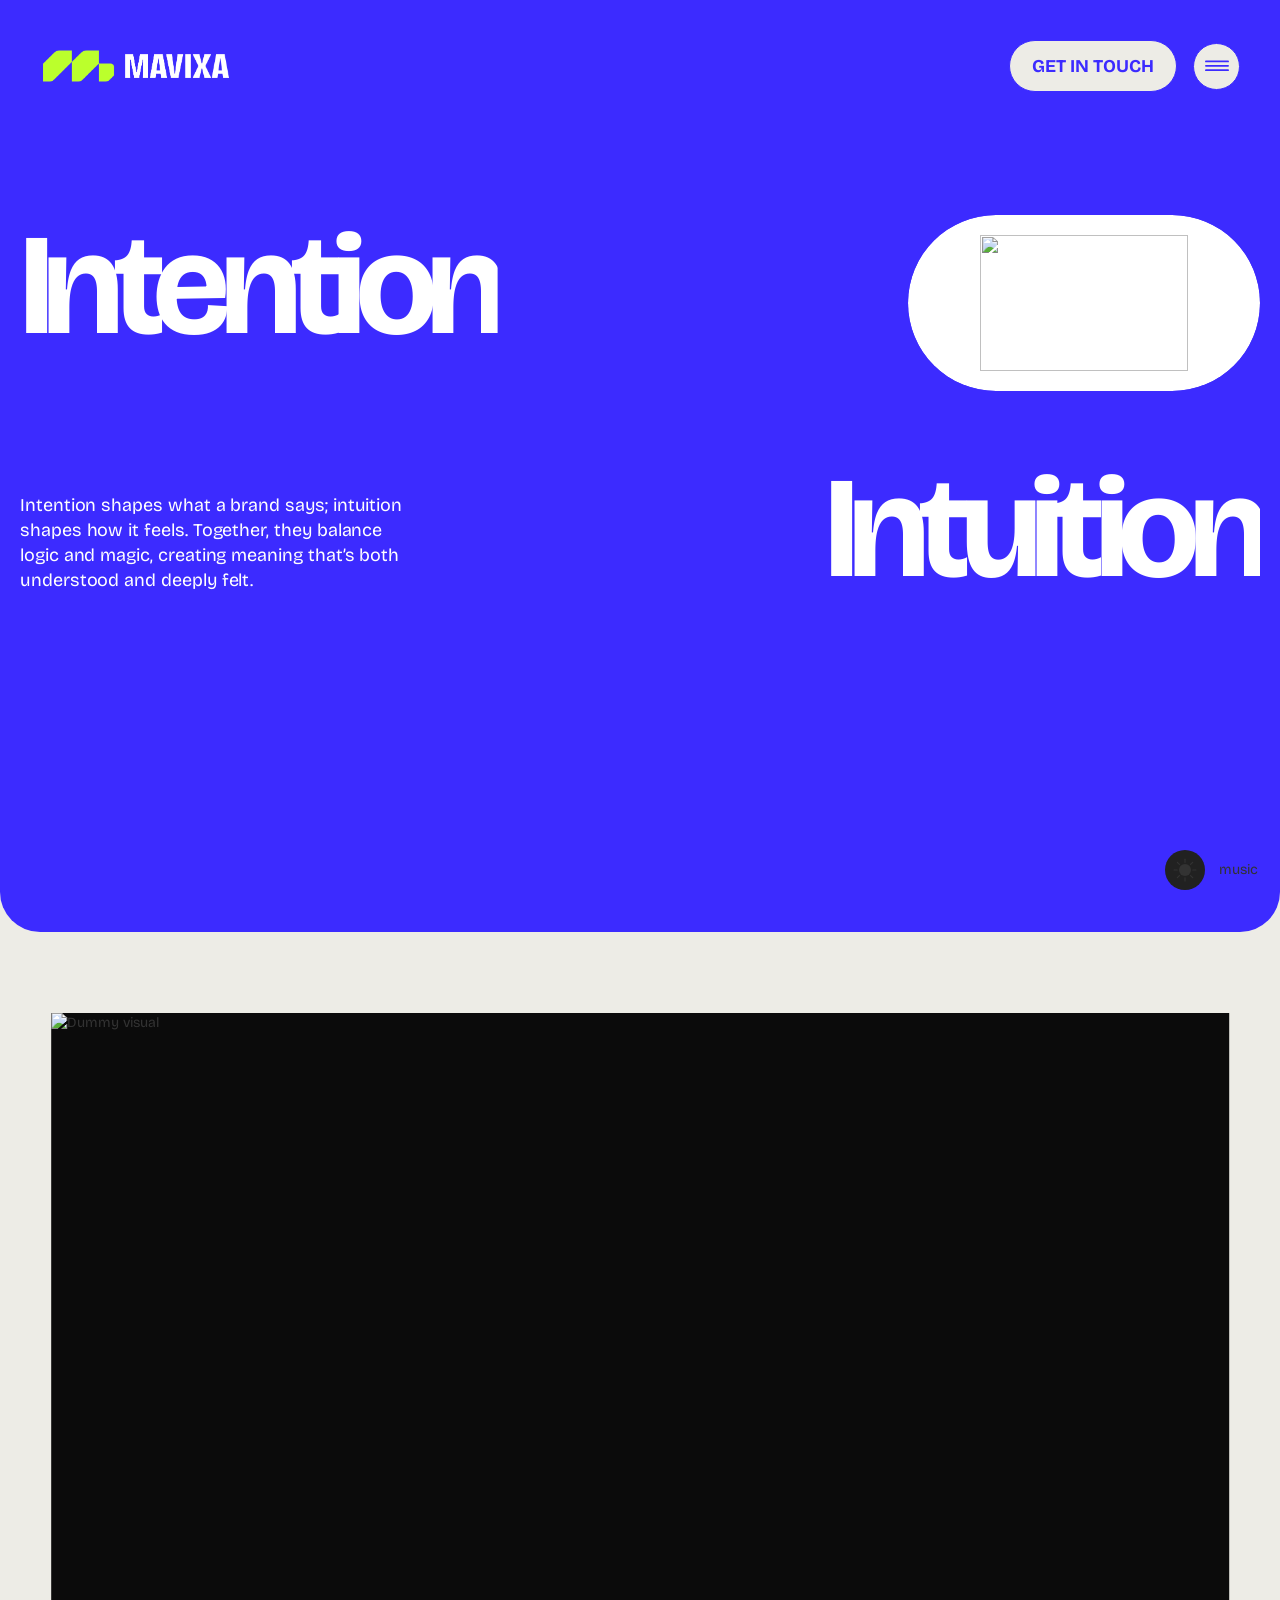
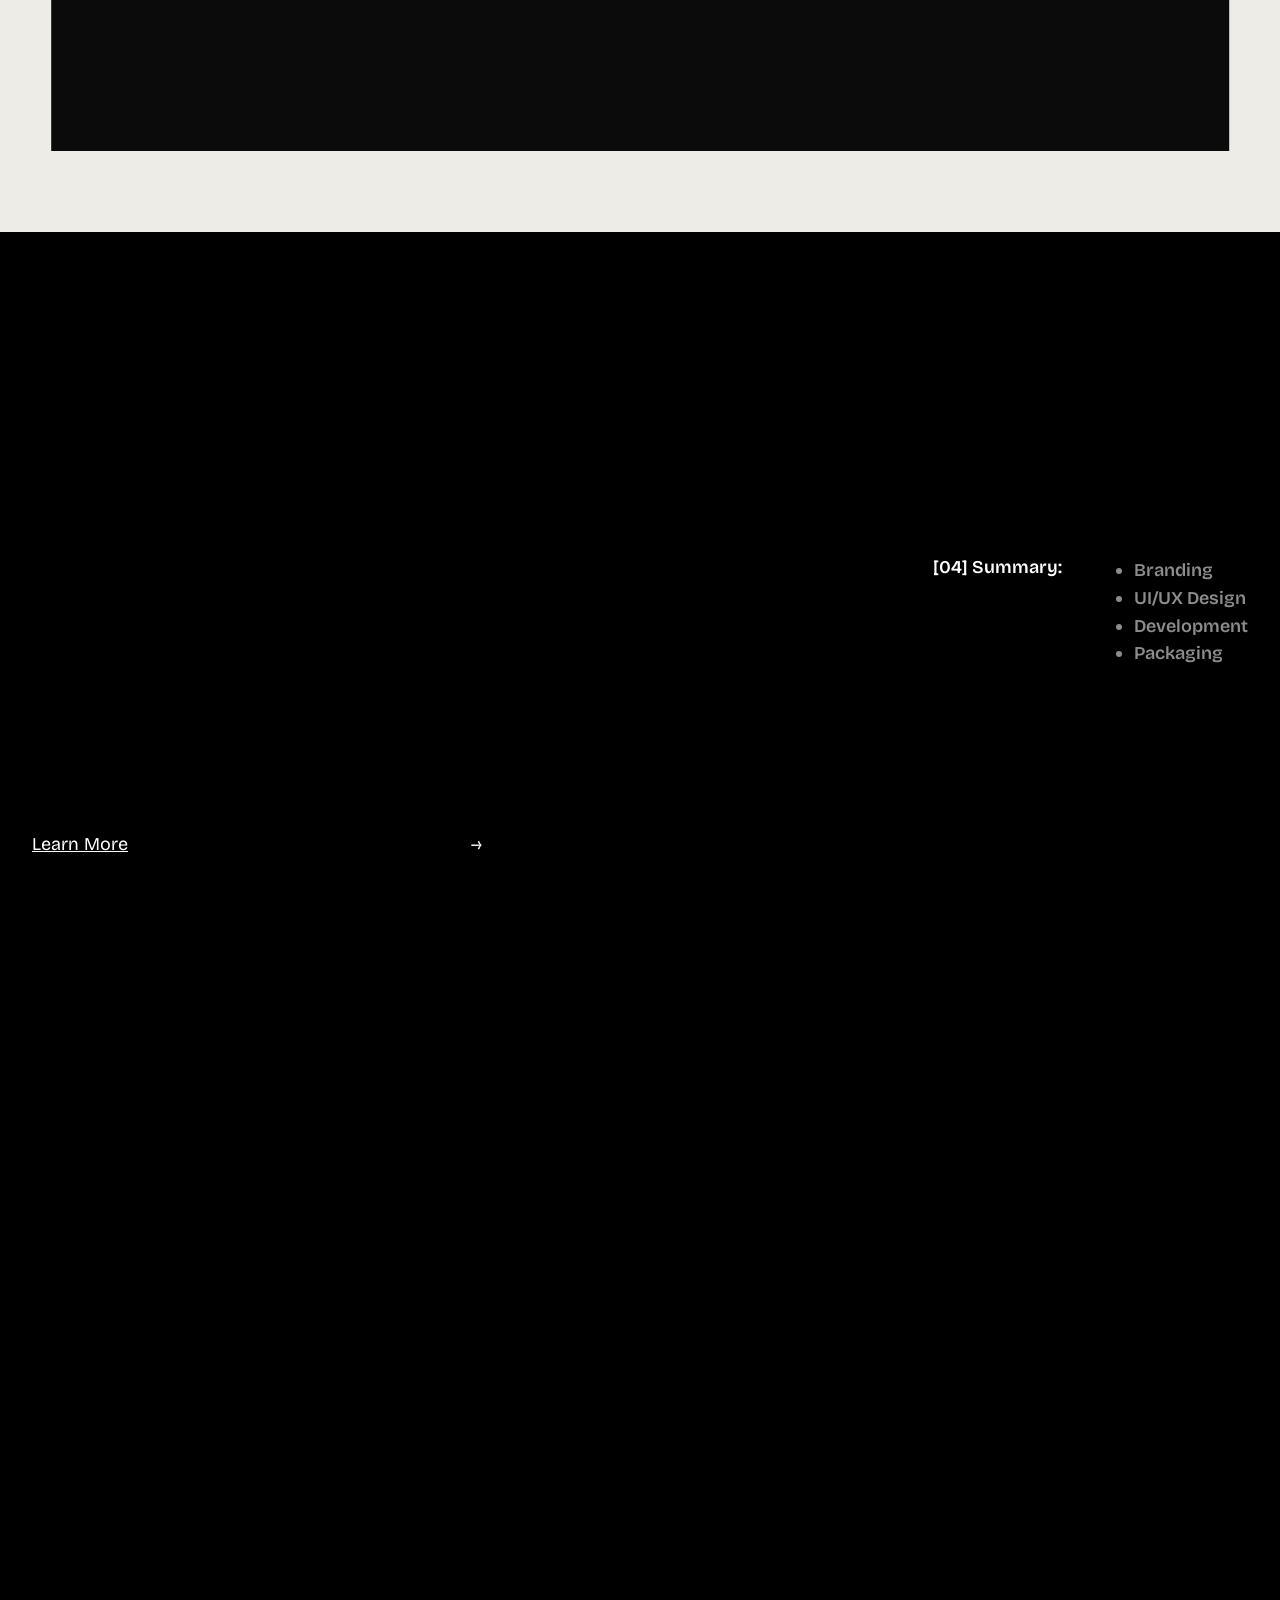
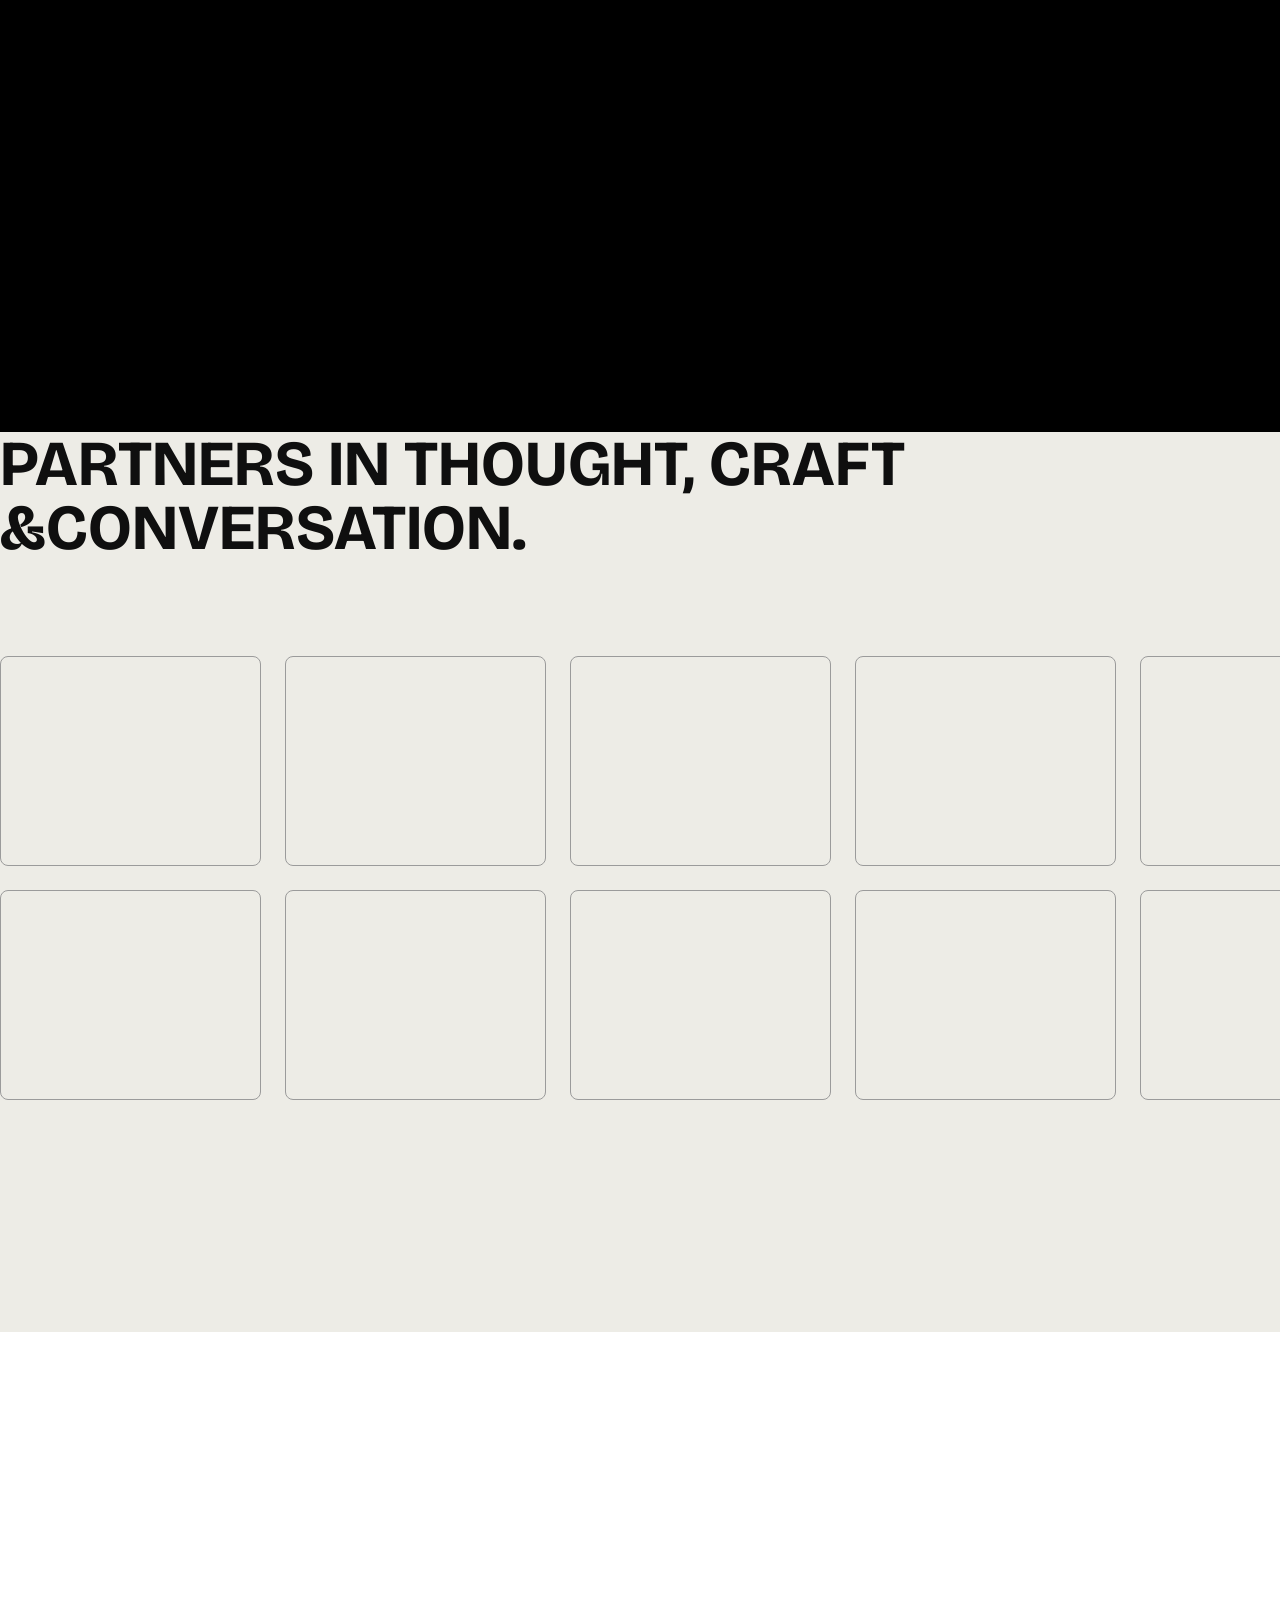
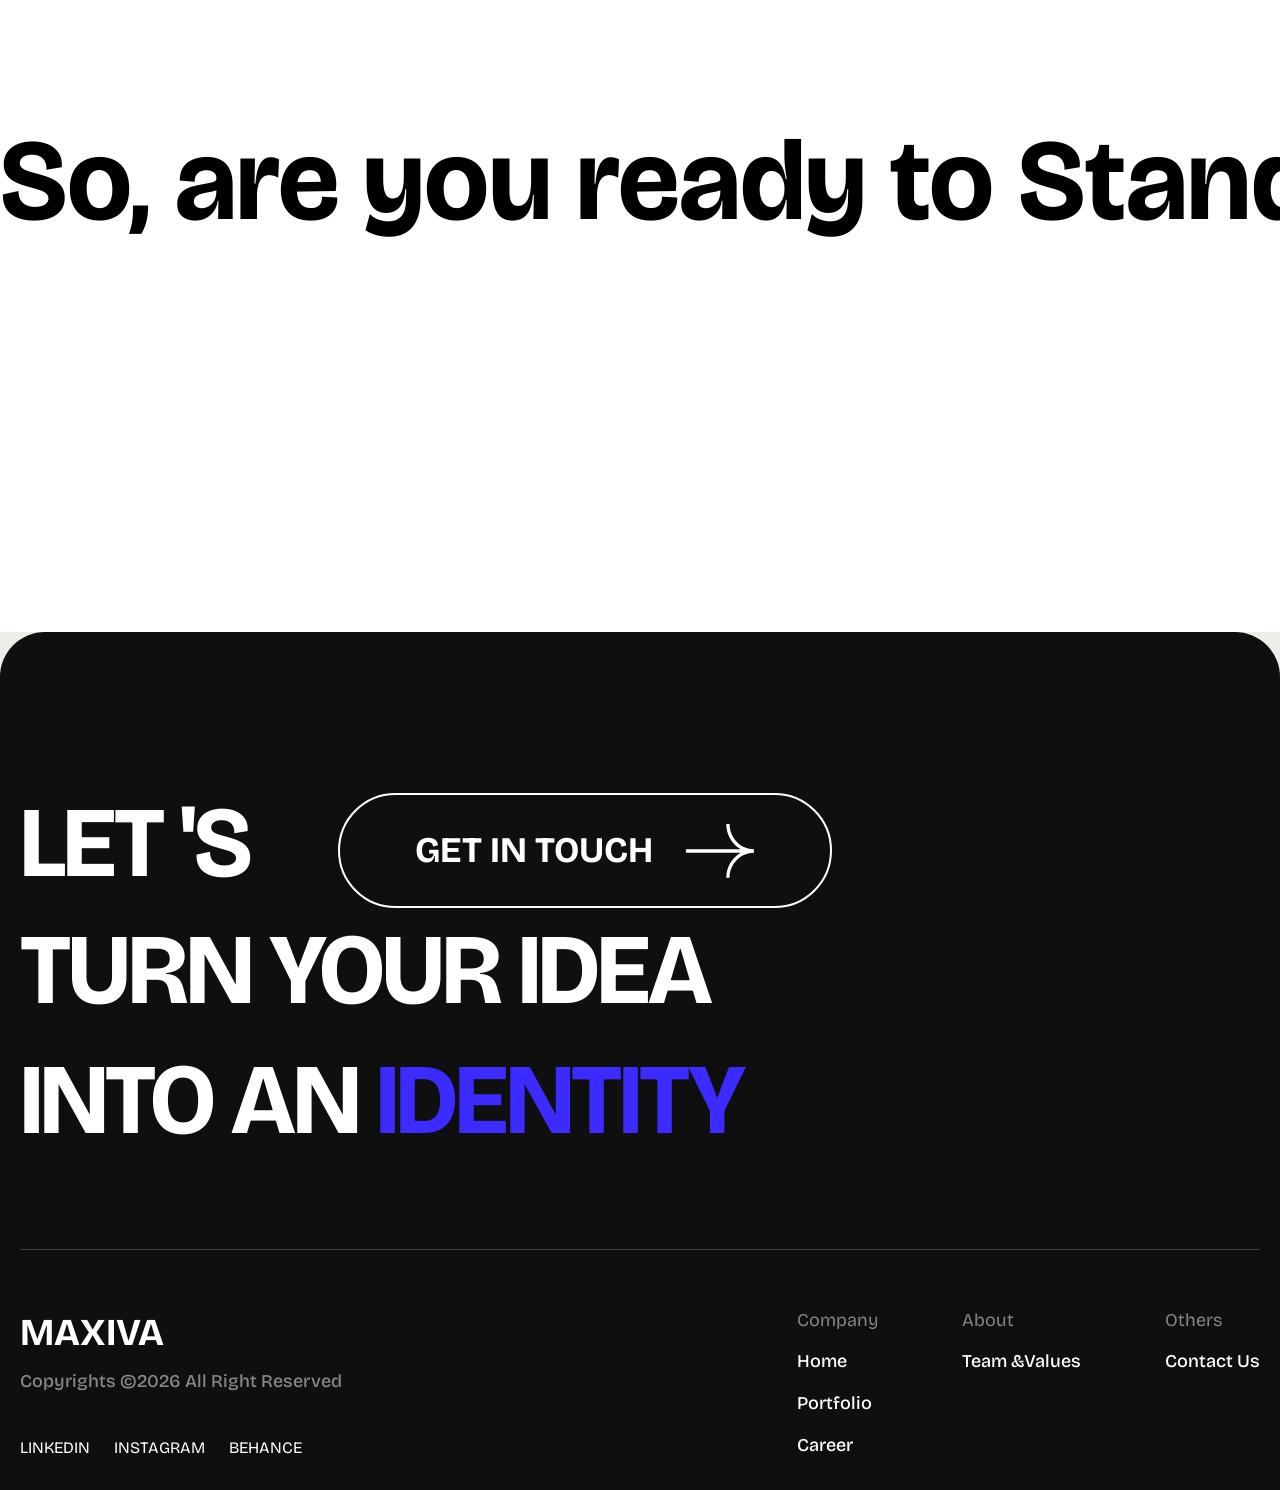
==== commit 06073795: "new commit" ====
--- a/index.html
+++ b/index.html
@@ -5,7 +5,7 @@
     <meta charset="utf-8" />
     <title>Maxiva</title>
 
-    <link rel="stylesheet" href="./index.css">
+    <link rel="stylesheet" href="./assets/styles/index.css">
 
     <meta content="width=device-width, initial-scale=1" name="viewport" />
     <link href="https://fonts.googleapis.com" rel="preconnect" />
@@ -282,17 +282,447 @@
 
         .brands-section {
             padding-top: 0;
+            min-height: 100vh;
         }
     </style>
 
-    <style>
-        .pin-section {
+    <!-- <style>
+        .text-pin-section {
             position: relative;
             height: 100vh;
             background: #fff;
             overflow: hidden;
             display: flex;
             align-items: center;
+        }
+
+        .track {
+            width: 100%;
+            overflow: hidden;
+            white-space: nowrap;
+        }
+
+        .moving-text {
+            display: inline-block;
+            white-space: nowrap;
+            font-size: clamp(52px, 9vw, 140px);
+            font-weight: 700;
+            line-height: 1;
+            color: #000;
+            will-change: transform;
+        }
+
+        .char {
+            display: inline-block;
+            will-change: transform, opacity;
+        }
+
+        .char.space {
+            width: 0.28em;
+        }
+    </style> -->
+
+    <style>
+        .services-intro {
+            width: 100%;
+            min-height: 100vh;
+            background: #000;
+            padding: 40px 32px 20px;
+            display: flex;
+            align-items: center;
+        }
+
+        .services-intro__inner {
+            width: 100%;
+            display: flex;
+            justify-content: space-between;
+            align-items: flex-start;
+            gap: 40px;
+        }
+
+        .services-intro__left {
+            flex: 1 1 auto;
+            max-width: 860px;
+        }
+
+        .intro-line-wrap {
+            overflow: hidden;
+        }
+
+        .intro-line {
+            font-size: clamp(58px, 10vw, 132px);
+            line-height: 0.92;
+            font-weight: 500;
+            letter-spacing: -0.05em;
+            transform: translateY(120px);
+            opacity: 0;
+            will-change: transform, opacity;
+        }
+
+        .intro-line-2 {
+            margin-top: 12px;
+        }
+
+        .intro-bottom {
+            margin-top: 72px;
+            display: flex;
+            align-items: center;
+            justify-content: space-between;
+            max-width: 450px;
+        }
+
+        .learn-more,
+        .arrow {
+            font-size: 18px;
+            color: #fff;
+        }
+
+        .intro-divider {
+            margin-top: 14px;
+            width: 100%;
+            max-width: 450px;
+            height: 1px;
+            background: rgba(255, 255, 255, 0.25);
+            transform: scaleX(0);
+            transform-origin: left center;
+            will-change: transform;
+        }
+
+        .services-intro__right {
+            flex: 0 0 320px;
+            padding-top: 42px;
+        }
+
+        .summary-block {
+            display: flex;
+            gap: 32px;
+            justify-content: flex-end;
+        }
+
+        .summary-title {
+            white-space: nowrap;
+            color: #fff;
+            font-size: 18px;
+            font-weight: 600;
+        }
+
+        .summary-block ul li {
+            color: rgba(255, 255, 255, 0.55);
+            font-size: 18px;
+            line-height: 1.55;
+            font-weight: 600;
+        }
+
+        /* =========================
+   CARDS PIN SECTION
+========================= */
+        .cards-pin-section {
+            position: relative;
+            width: 100%;
+            height: 100vh;
+            background: #000;
+        }
+
+        .cards-stage {
+            position: relative;
+            width: 100%;
+            height: 100vh;
+            max-width: 1360px;
+            margin: 0 auto;
+            padding: 40px 32px;
+            overflow: hidden;
+        }
+
+        .card-services {
+            position: absolute;
+            width: 315px;
+            min-height: 395px;
+            padding: 34px 20px 26px;
+            border: 1px solid rgba(255, 255, 255, 0.14);
+            border-radius: 28px;
+            background: #070707;
+            box-shadow: inset 0 0 0 1px rgba(255, 255, 255, 0.02);
+            opacity: 0;
+            will-change: transform, opacity;
+        }
+
+        .card-services h3 {
+            margin-top: 36px;
+            font-size: 28px;
+            line-height: 1.05;
+            font-weight: 500;
+            letter-spacing: -0.04em;
+            color: #f2f2f2;
+        }
+
+        .card-services p {
+            margin-top: 18px;
+            font-size: 17px;
+            line-height: 1.45;
+            color: rgba(255, 255, 255, 0.45);
+            font-weight: 600;
+        }
+
+        .card-icon {
+            font-size: 62px;
+            line-height: 1;
+            color: #ff5a00;
+        }
+
+        /* final staggered stacked layout */
+        .card-1 {
+            left: 32px;
+            top: 110px;
+        }
+
+        .card-2 {
+            left: 360px;
+            top: 110px;
+        }
+
+        .card-3 {
+            left: 688px;
+            top: 110px;
+        }
+
+        .card-4 {
+            left: 1016px;
+            top: 110px;
+        }
+
+        /* =========================
+   EXTRA SPACE
+========================= */
+        .after-space {
+            height: 100vh;
+            background: #000;
+        }
+
+        /* =========================
+   RESPONSIVE
+========================= */
+        @media (max-width: 1399px) {
+            .cards-stage {
+                max-width: 1180px;
+            }
+
+            .card-services {
+                width: 280px;
+                min-height: 370px;
+            }
+
+            .card-1 {
+                left: 24px;
+                top: 120px;
+            }
+
+            .card-2 {
+                left: 316px;
+                top: 120px;
+            }
+
+            .card-3 {
+                left: 608px;
+                top: 120px;
+            }
+
+            .card-4 {
+                left: 900px;
+                top: 120px;
+            }
+        }
+
+        @media (max-width: 1199px) {
+            .services-intro__inner {
+                flex-direction: column;
+                gap: 30px;
+            }
+
+            .services-intro__right {
+                flex: unset;
+                padding-top: 0;
+            }
+
+            .summary-block {
+                justify-content: flex-start;
+            }
+
+            .cards-stage {
+                max-width: 100%;
+            }
+
+            .card-services {
+                width: 250px;
+                min-height: 350px;
+                padding: 28px 18px 24px;
+            }
+
+            .card-services h3 {
+                font-size: 24px;
+            }
+
+            .card-services p {
+                font-size: 15px;
+            }
+
+            .card-1 {
+                left: 20px;
+                top: 140px;
+            }
+
+            .card-2 {
+                left: 280px;
+                top: 140px;
+            }
+
+            .card-3 {
+                left: 540px;
+                top: 140px;
+            }
+
+            .card-4 {
+                left: 800px;
+                top: 140px;
+            }
+        }
+
+        /* =========================
+   STATIC LAYOUT BELOW 1025px
+========================= */
+        @media (max-width: 1024px) {
+            .services-intro {
+                min-height: auto;
+                padding: 80px 20px 40px;
+                align-items: flex-start;
+            }
+
+            .services-intro__inner {
+                display: block;
+            }
+
+            .services-intro__left {
+                max-width: 100%;
+            }
+
+            .intro-bottom,
+            .services-intro__right {
+                display: none;
+            }
+
+            .intro-divider {
+                display: none;
+            }
+
+            .intro-line {
+                transform: none;
+                opacity: 1;
+            }
+
+            .intro-line-2 {
+                margin-top: 8px;
+            }
+
+            .cards-pin-section {
+                height: auto;
+                padding: 0 20px 60px;
+            }
+
+            .cards-stage {
+                height: auto;
+                padding: 0;
+                overflow: visible;
+                display: grid;
+                grid-template-columns: repeat(2, minmax(0, 1fr));
+                gap: 20px;
+                max-width: 100%;
+            }
+
+            .card-services {
+                position: relative;
+                left: auto !important;
+                top: auto !important;
+                width: 100%;
+                min-height: 320px;
+                opacity: 1;
+                transform: none !important;
+            }
+
+            .after-space {
+                display: none;
+            }
+        }
+
+        @media (max-width: 767px) {
+            .services-intro {
+                padding: 72px 16px 32px;
+            }
+
+            .intro-line {
+                font-size: clamp(44px, 11vw, 58px);
+                line-height: 0.95;
+            }
+
+            .cards-pin-section {
+                padding: 0 16px 40px;
+            }
+
+            .cards-stage {
+                grid-template-columns: 1fr;
+                gap: 16px;
+            }
+
+            .card-services {
+                min-height: auto;
+                padding: 28px 18px 24px;
+            }
+
+            .card-services h3 {
+                font-size: 24px;
+                margin-top: 28px;
+            }
+
+            .card-services p {
+                font-size: 15px;
+            }
+
+            .card-icon {
+                font-size: 54px;
+            }
+        }
+
+        /* .text-pin-wrap {
+    position: relative;
+    height: 220vh;
+    background: #fff;
+    overflow: hidden;
+}
+
+.text-pin-section {
+    position: sticky;
+    top: 0;
+    height: 100vh;
+    background: #fff;
+    overflow: hidden;
+    display: flex;
+    align-items: center;
+    will-change: transform, opacity;
+} */
+
+        .text-pin-wrap {
+            position: relative;
+            height: 100vh;
+            background: #fff;
+            overflow: hidden;
+        }
+
+        .text-pin-section {
+            position: relative;
+            height: 100vh;
+            background: #fff;
+            overflow: hidden;
+            display: flex;
+            align-items: center;
+            will-change: transform, opacity;
         }
 
         .track {
@@ -536,6 +966,79 @@
     </section>
 
 
+    <section class="services-intro">
+        <div class="services-intro__inner">
+            <div class="services-intro__left">
+                <div class="intro-line-wrap">
+                    <h2 class="intro-line intro-line-1">Services</h2>
+                </div>
+                <div class="intro-line-wrap">
+                    <h2 class="intro-line intro-line-2">We provide</h2>
+                </div>
+
+                <div class="intro-bottom">
+                    <a href="#" class="learn-more">Learn More</a>
+                    <span class="arrow">→</span>
+                </div>
+
+                <div class="intro-divider"></div>
+            </div>
+
+            <div class="services-intro__right">
+                <div class="summary-block">
+                    <span class="summary-title">[04] Summary:</span>
+                    <ul>
+                        <li>Branding</li>
+                        <li>UI/UX Design</li>
+                        <li>Development</li>
+                        <li>Packaging</li>
+                    </ul>
+                </div>
+            </div>
+        </div>
+    </section>
+
+    <section class="cards-pin-section">
+        <div class="cards-stage">
+            <div class="card-services card-1">
+                <div class="card-icon">✒</div>
+                <h3>Logo<br>Design</h3>
+                <p>
+                    We make logos that feel right. Not just good-looking but meaningful,
+                    memorable and built to last for your brand.
+                </p>
+            </div>
+
+            <div class="card-services card-2">
+                <div class="card-icon">♛</div>
+                <h3>Brand Identity<br>Development</h3>
+                <p>
+                    A brand is more than a logo. We help you show up the same way
+                    everywhere - Online, offline and everything between.
+                </p>
+            </div>
+
+            <div class="card-services card-3">
+                <div class="card-icon">⊞</div>
+                <h3>Packaging<br>Design</h3>
+                <p>
+                    Good packaging tells a story before anyone reads a word. We design
+                    packs that stand out, feel great and connect.
+                </p>
+            </div>
+
+            <div class="card-services card-4">
+                <div class="card-icon">▣</div>
+                <h3>Website Design<br>& Development</h3>
+                <p>
+                    Your website should work hard and look good. We design sites that are
+                    easy to use and built to grow with you.
+                </p>
+            </div>
+        </div>
+    </section>
+
+
 
     <section class="brands-section">
         <div class="w-layout-blockcontainer brands-container w-container">
@@ -699,20 +1202,96 @@
         </div>
     </section>
 
-    <section class="pin-section">
+    <!-- <section class="text-pin-section">
         <div class="track">
             <div class="moving-text" data-text="So, are you ready to Standout?">
                 So, are you ready to Standout?
             </div>
         </div>
+    </section> -->
+
+    <section class="text-pin-wrap">
+        <div class="text-pin-section">
+            <div class="track">
+                <div class="moving-text" data-text="So, are you ready to Standout?">
+                    So, are you ready to Standout?
+                </div>
+            </div>
+        </div>
     </section>
 
-
-
-    <section data-w-id="c1f5592f-2b7b-0990-5525-4bc8bffa8e6a" class="footer">
+    <div class="floating-icons">
+        <button id="themeToggle"><svg xmlns="http://www.w3.org/2000/svg" aria-hidden="true" fill="currentColor"
+                stroke-linecap="round" viewBox="0 0 32 32">
+                <clipPath id="skiper-btn-2">
+                    <path d="M0-5h30a1 1 0 0 0 9 13v24H0Z"
+                        style="transform: none; transform-origin: 50% 50%; transform-box: fill-box;"></path>
+                </clipPath>
+                <g clip-path="url(#skiper-btn-2)">
+                    <circle cx="16" cy="16" r="8"></circle>
+                    <g stroke="currentColor" stroke-width="1.5" opacity="1"
+                        style="transform: none; transform-origin: 50% 50%; transform-box: fill-box;">
+                        <path d="M16 5.5v-4"></path>
+                        <path d="M16 30.5v-4"></path>
+                        <path d="M1.5 16h4"></path>
+                        <path d="M26.5 16h4"></path>
+                        <path d="m23.4 8.6 2.8-2.8"></path>
+                        <path d="m5.7 26.3 2.9-2.9"></path>
+                        <path d="m5.8 5.8 2.8 2.8"></path>
+                        <path d="m23.4 23.4 2.9 2.9"></path>
+                    </g>
+                </g>
+            </svg></button>
+
+        <button id="music">music</button>
+        <audio id="bgMusic" src="./assets/alexzavesa-dance-playful-night-510786.mp3"></audio>
+        <script>
+            document.addEventListener("DOMContentLoaded", () => {
+
+                const btn = document.getElementById("music");
+                const audio = document.getElementById("bgMusic");
+
+                let isPlaying = false;
+
+                btn.addEventListener("click", () => {
+
+                    if (!isPlaying) {
+                        audio.play();
+                        btn.textContent = "Pause Music";
+                        isPlaying = true;
+                    } else {
+                        audio.pause();
+                        btn.textContent = "Play Music";
+                        isPlaying = false;
+                    }
+
+                });
+
+            });
+        </script>
+
+
+    </div>
+
+    <audio id="clickSound" src="./assets/mouse-click-sounc.mp3" preload="auto"></audio>
+    <script>
+        document.addEventListener("DOMContentLoaded", () => {
+
+            const clickSound = document.getElementById("clickSound");
+
+            document.addEventListener("click", () => {
+                clickSound.currentTime = 0; 
+                clickSound.play();
+            });
+
+        });
+    </script>
+
+
+    <section class="footer">
         <div class="w-layout-blockcontainer default-container footer-container w-container">
             <div class="footer-first-block">
-                <a data-w-id="c1f5592f-2b7b-0990-5525-4bc8bffa8e6d" href="/contact-us"
+                <a data-w-id="c1f5592f-2b7b-0990-5525-4bc8bffa8e6d" href="./contact.html"
                     class="primary-button footer-cta-button w-inline-block">
                     <div class="footer-cta-text">GET IN TOUCH</div>
                     <div class="footer-cta-arrow-block">
@@ -740,10 +1319,10 @@
             </div>
             <div class="footer-second-block">
                 <div class="footer-company-profile-wrapper">
-                    <div class="fod-footer-text">Fond OF DesignS</div>
+                    <div class="fod-footer-text">Maxiva</div>
                     <div class="copyright-text">
                         Copyrights ©<span class="copyright-year">2026</span>
-                        All Right Reserved NEthing Design ( FOD ) Studio
+                        All Right Reserved
                     </div>
                     <div class="social-list-wrapper">
                         <a href="https://www.linkedin.com/company/fond-of-designs/" target="_blank"
@@ -803,9 +1382,6 @@
             </div>
         </div>
     </section>
-    <script src="https://d3e54v103j8qbb.cloudfront.net/js/jquery-3.5.1.min.dc5e7f18c8.js?site=66a9115885e96a3e9e2d5d52"
-        type="text/javascript" integrity="sha256-9/aliU8dGd2tb6OSsuzixeV4y/faTqgFtohetphbbj0="
-        crossorigin="anonymous"></script>
     <!-- GSAP Core -->
     <script src="https://cdn.jsdelivr.net/npm/gsap@3.14.2/dist/gsap.min.js"></script>
 
@@ -817,635 +1393,13 @@
     </script>
     <script src="https://unpkg.com/lenis@1.1.9/dist/lenis.min.js"></script>
     <script src="https://unpkg.com/split-type"></script>
-    <script <script>
-        gsap.registerPlugin(ScrollTrigger);
-
-        const lenis = new Lenis();
-
-        lenis.on('scroll', (e) => {
-            ScrollTrigger.update();
-        }
-        );
-
-        gsap.ticker.add((time) => {
-            lenis.raf(time * 1000);
-        }
-        );
-
-        gsap.ticker.lagSmoothing(0);
-    </script>
-    <script>
-        document.addEventListener("DOMContentLoaded", (event) => {
-            gsap.registerPlugin(ScrollTrigger);
-
-            lenis.on('scroll', function () {
-                if (lenis.animatedScroll > 80) {
-                    gsap.to('.brand', {
-                        opacity: 0,
-                        duration: 0.4,
-                        onComplete: function () {
-                            document.querySelector('.brand').style.visibility = 'hidden';
-                        }
-                    });
-                } else {
-                    gsap.to('.brand', {
-                        opacity: 1,
-                        duration: 0.4,
-                        onStart: function () {
-                            document.querySelector('.brand').style.visibility = 'visible';
-                        }
-                    });
-                }
-            });
-        }
-        )
-    </script>
-    <script>
-        document.addEventListener("DOMContentLoaded", function () {
-            const yearEl = document.querySelector(".copyright-year");
-            if (yearEl) {
-                yearEl.textContent = new Date().getFullYear();
-            }
-
-            const columns = document.querySelectorAll(".sitemap-column");
-
-            const naturalHeights = [];
-            columns.forEach(function (column) {
-                const wrapper = column.querySelector(".sitemap-link-wrapper");
-                if (wrapper) {
-                    naturalHeights.push(wrapper.scrollHeight);
-                } else {
-                    naturalHeights.push(0);
-                }
-            });
-
-            function initMobile() {
-                columns.forEach(function (column) {
-                    const wrapper = column.querySelector(".sitemap-link-wrapper");
-                    if (wrapper) {
-                        wrapper.style.overflow = "hidden";
-                        wrapper.style.height = "0px";
-                        wrapper.style.paddingTop = "0";
-                        wrapper.style.paddingBottom = "0";
-                        wrapper.style.transition = "height 0.35s ease, padding 0.35s ease";
-                    }
-                    const svg = column.querySelector(".is-footer-accordian");
-                    if (svg) {
-                        const secondLine = svg.querySelectorAll("line")[1];
-                        if (secondLine) {
-                            secondLine.style.transition = "opacity 0.35s ease";
-                            secondLine.style.opacity = "1";
-                        }
-                    }
-                    column.classList.remove("is-open");
-                });
-            }
-
-            function destroyMobile() {
-                columns.forEach(function (column) {
-                    const wrapper = column.querySelector(".sitemap-link-wrapper");
-                    if (wrapper) {
-                        wrapper.style.overflow = "";
-                        wrapper.style.height = "";
-                        wrapper.style.paddingTop = "";
-                        wrapper.style.paddingBottom = "";
-                        wrapper.style.transition = "";
-                    }
-                    const svg = column.querySelector(".is-footer-accordian");
-                    if (svg) {
-                        const secondLine = svg.querySelectorAll("line")[1];
-                        if (secondLine) {
-                            secondLine.style.opacity = "";
-                            secondLine.style.transition = "";
-                        }
-                    }
-                    column.classList.remove("is-open");
-                });
-            }
-
-            function handleToggle(index) {
-                if (window.innerWidth > 991)
-                    return;
-
-                const column = columns[index];
-                const wrapper = column.querySelector(".sitemap-link-wrapper");
-                const svg = column.querySelector(".is-footer-accordian");
-                const secondLine = svg ? svg.querySelectorAll("line")[1] : null;
-                const isOpen = column.classList.contains("is-open");
-
-                columns.forEach(function (col, i) {
-                    const w = col.querySelector(".sitemap-link-wrapper");
-                    const s = col.querySelector(".is-footer-accordian");
-                    const sl = s ? s.querySelectorAll("line")[1] : null;
-                    if (col.classList.contains("is-open")) {
-                        col.classList.remove("is-open");
-                        if (w) {
-                            w.style.height = "0px";
-                            w.style.paddingTop = "0";
-                            w.style.paddingBottom = "0";
-                        }
-                        if (sl)
-                            sl.style.opacity = "1";
-                    }
-                });
-
-                if (!isOpen) {
-                    column.classList.add("is-open");
-                    if (wrapper) {
-                        wrapper.style.height = naturalHeights[index] + "px";
-                        wrapper.style.paddingTop = "1rem";
-                        wrapper.style.paddingBottom = "1rem";
-                    }
-                    if (secondLine)
-                        secondLine.style.opacity = "0";
-                }
-            }
-
-            columns.forEach(function (column, index) {
-                column.addEventListener("click", function () {
-                    handleToggle(index);
-                });
-            });
-
-            function handleResponsive() {
-                if (window.innerWidth <= 991) {
-                    initMobile();
-                } else {
-                    destroyMobile();
-                }
-            }
-
-            handleResponsive();
-            window.addEventListener("resize", handleResponsive);
-        });
-    </script>
+
+
+
     <script src="https://cdn.jsdelivr.net/npm/swiper@11/swiper-bundle.min.js"></script>
     <script src="https://cdn.jsdelivr.net/npm/gsap@3.12.5/dist/ScrollToPlugin.min.js"></script>
-    <script
-        src="https://cdn.prod.website-files.com/66a9115885e96a3e9e2d5d52/69889fada3138ce8142f1120_horizontal-scroll.txt"></script>
-
-    <script>
-        document.addEventListener("DOMContentLoaded", (event) => {
-            document.fonts.ready.then(() => {
-                gsap.registerPlugin(ScrollToPlugin);
-
-                if (window.scrollY > 80) {
-                    gsap.to('.header-button, .dropdown-toggle', {
-                        backgroundColor: "#EDECE6",
-                        color: "#3c2bff",
-                        borderColor: "#3c2bff",
-                        duration: 0.4
-                    });
-                } else {
-                    gsap.to('.header-button, .dropdown-toggle', {
-                        backgroundColor: "#3c2bff",
-                        color: "#EDECE6",
-                        borderColor: "#EDECE6",
-                        duration: 0.4
-                    });
-                }
-
-                window.addEventListener('scroll', function () {
-                    if (window.scrollY > 80) {
-                        gsap.to('.header-button, .dropdown-toggle', {
-                            backgroundColor: "#EDECE6",
-                            color: "#3c2bff",
-                            borderColor: "#3c2bff",
-                            duration: 0.4
-                        });
-                    } else {
-                        gsap.to('.header-button, .dropdown-toggle', {
-                            backgroundColor: "#3c2bff",
-                            color: "#EDECE6",
-                            borderColor: "#EDECE6",
-                            duration: 0.4
-                        });
-                    }
-                });
-
-                const myText = new SplitType('.hero-heading');
-                const myPara = new SplitType('.hero-paragraph');
-
-                var heroTl = gsap.timeline({
-                    delay: 1.6
-                });
-
-                heroTl.fromTo(".hero-heading .char", {
-                    y: 196,
-                },
-                    {
-                        y: 0,
-                        ease: "power1.out",
-                        stagger: 0.1,
-                    }).fromTo(".hero-paragraph .line", {
-                        opacity: 0,
-                        y: 30,
-                    }, {
-                        y: 0,
-                        opacity: 1,
-                        ease: "power1.out",
-                        stagger: 0.1,
-                    }).fromTo(".hero-hover-link", {
-                        clipPath: "polygon(0% 100%, 100% 100%, 100% 100%, 0% 100%)"
-                    }, {
-                        clipPath: "polygon(0% 0%, 100% 0%, 100% 100%, 0% 100%)",
-                        duration: 0.8,
-                        ease: "power1.out"
-                    }, "<");
-
-                const footerText = new SplitType('.footer-text');
-
-                gsap.fromTo(".footer-text .char", {
-                    y: 188
-                }, {
-
-                    scrollTrigger: {
-                        trigger: ".footer-text",
-                        start: "top 80%",
-                    },
-                    y: 0,
-                    ease: "power1.out",
-                    stagger: 0.1,
-                });
-            }
-            );
-        }
-        );
-    </script>
-    <script>
-        document.addEventListener('DOMContentLoaded', function () {
-            gsap.registerPlugin(ScrollTrigger);
-
-            const firstRow = document.querySelectorAll(".brands-wrapper:not(.is-reverse-wrapper) .brand-rect");
-            const secondRow = document.querySelectorAll(".brands-wrapper.is-reverse-wrapper .brand-rect");
-
-            const firstRowLoop = horizontalLoop(firstRow, {
-                speed: 0.5,
-                repeat: -1
-            });
-            const secondRowLoop = horizontalLoop(secondRow, {
-                speed: 0.5,
-                repeat: -1,
-                reversed: true
-            });
-
-            const firstRowWrapper = document.querySelector(".brands-wrapper:not(.is-reverse-wrapper)");
-            const secondRowWrapper = document.querySelector(".brands-wrapper.is-reverse-wrapper");
-
-            firstRowWrapper.addEventListener('mouseenter', () => {
-                firstRowLoop.pause();
-            }
-            );
-
-            firstRowWrapper.addEventListener('mouseleave', () => {
-                firstRowLoop.resume();
-            }
-            );
-
-            secondRowWrapper.addEventListener('mouseenter', () => {
-                secondRowLoop.pause();
-            }
-            );
-
-            secondRowWrapper.addEventListener('mouseleave', () => {
-                secondRowLoop.resume();
-            }
-            );
-
-            ScrollTrigger.refresh();
-        });
-    </script>
-
-    <script>
-        document.addEventListener("DOMContentLoaded", () => {
-            const heroArea = document.querySelector(".div-block-85");
-            const leftEye = document.querySelector(".div-block-86 .image-73");
-            const rightEye = document.querySelector(".div-block-86-copy .image-73");
-
-            if (!heroArea || !leftEye || !rightEye) return;
-
-            const maxMove = 8;
-
-            function moveEyes(e) {
-                const rect = heroArea.getBoundingClientRect();
-                const centerX = rect.left + rect.width / 2;
-                const centerY = rect.top + rect.height / 2;
-
-                const deltaX = e.clientX - centerX;
-                const deltaY = e.clientY - centerY;
-
-                const angle = Math.atan2(deltaY, deltaX);
-                const moveX = Math.cos(angle) * maxMove;
-                const moveY = Math.sin(angle) * maxMove;
-
-                leftEye.style.transform = `translate(${moveX}px, ${moveY}px)`;
-                rightEye.style.transform = `translate(${moveX}px, ${moveY}px)`;
-            }
-
-            function resetEyes() {
-                leftEye.style.transform = `translate(0, 0)`;
-                rightEye.style.transform = `translate(0, 0)`;
-            }
-
-            window.addEventListener("mousemove", moveEyes);
-            heroArea.addEventListener("mouseleave", resetEyes);
-        });
-    </script>
-    <script>
-        document.addEventListener("DOMContentLoaded", function () {
-            const toggle = document.querySelector(".dropdown-toggle");
-            const menu = document.querySelector(".mega-menu-wrapper");
-            const closeBtn = document.querySelector(".close-menu-button");
-            const body = document.body;
-
-            if (!toggle || !menu) return;
-
-            function openMenu() {
-                menu.classList.add("w--open");
-                toggle.classList.add("is-active");
-                body.classList.add("menu-open");
-            }
-
-            function closeMenu() {
-                menu.classList.remove("w--open");
-                toggle.classList.remove("is-active");
-                body.classList.remove("menu-open");
-            }
-
-            toggle.addEventListener("click", function (e) {
-                e.preventDefault();
-                e.stopPropagation();
-                menu.classList.contains("w--open") ? closeMenu() : openMenu();
-            });
-
-            if (closeBtn) {
-                closeBtn.addEventListener("click", function (e) {
-                    e.preventDefault();
-                    e.stopPropagation();
-                    closeMenu();
-                });
-            }
-
-            document.addEventListener("click", function (e) {
-                if (!menu.contains(e.target) && !toggle.contains(e.target)) {
-                    closeMenu();
-                }
-            });
-
-            document.addEventListener("keydown", function (e) {
-                if (e.key === "Escape") closeMenu();
-            });
-        });
-    </script>
-
-
-
-
-    <script>
-        gsap.registerPlugin(ScrollTrigger);
-
-        const section = document.querySelector(".hero-transform");
-        const heroMedia = document.getElementById("heroMedia");
-        const finalMediaSlot = document.getElementById("finalMediaSlot");
-        const textWrap = document.getElementById("textWrap");
-
-        function getDelta() {
-            const mediaRect = heroMedia.getBoundingClientRect();
-            const slotRect = finalMediaSlot.getBoundingClientRect();
-
-            const mediaCenterX = mediaRect.left + mediaRect.width / 2;
-            const mediaCenterY = mediaRect.top + mediaRect.height / 2;
-
-            const slotCenterX = slotRect.left + slotRect.width / 2;
-            const slotCenterY = slotRect.top + slotRect.height / 2;
-
-            return {
-                x: slotCenterX - mediaCenterX,
-                y: slotCenterY - mediaCenterY,
-                scaleX: slotRect.width / mediaRect.width,
-                scaleY: slotRect.height / mediaRect.height
-            };
-        }
-
-        function resetAllScrollTriggers() {
-            ScrollTrigger.getAll().forEach((st) => st.kill());
-            gsap.killTweensOf([heroMedia, textWrap, finalMediaSlot]);
-        }
-
-        function buildAnimation() {
-            resetAllScrollTriggers();
-
-            const isDesktop = window.innerWidth > 1024;
-
-            if (!isDesktop) {
-                // mobile/tablet par animation off
-                gsap.set(heroMedia, {
-                    clearProps: "all",
-                    position: "relative",
-                    left: "auto",
-                    top: "auto",
-                    x: 0,
-                    y: 0,
-                    xPercent: 0,
-                    yPercent: 0,
-                    scaleX: 1,
-                    scaleY: 1,
-                    width: "100%",
-                    height: "auto",
-                    aspectRatio: "1.72 / 1",
-                    borderRadius: 0
-                });
-
-                gsap.set(finalMediaSlot, {
-                    opacity: 0,
-                    display: "none"
-                });
-
-                gsap.set(textWrap, {
-                    opacity: 1,
-                    y: 0
-                });
-
-                return;
-            }
-
-            // desktop animation on
-            gsap.set(heroMedia, {
-                clearProps: "all",
-                position: "absolute",
-                left: "50%",
-                top: "50%",
-                xPercent: -50,
-                yPercent: -50,
-                x: 0,
-                y: 0,
-                scaleX: 1,
-                scaleY: 1,
-                width: "92vw",
-                height: "82vh"
-            });
-
-            gsap.set(textWrap, {
-                opacity: 0,
-                y: 90
-            });
-
-            gsap.set(finalMediaSlot, {
-                opacity: 0,
-                display: "block"
-            });
-
-            const delta = getDelta();
-
-            const tl = gsap.timeline({
-                scrollTrigger: {
-                    trigger: section,
-                    start: "top top",
-                    end: "+=180%",
-                    scrub: 1.2,
-                    pin: true,
-                    anticipatePin: 1
-                }
-            });
-
-            tl.to(heroMedia, {
-                xPercent: -50,
-                yPercent: -50,
-                x: delta.x,
-                y: delta.y,
-                scaleX: delta.scaleX,
-                scaleY: delta.scaleY,
-                ease: "power2.out",
-                duration: 1
-            }, 0);
-
-            tl.to(textWrap, {
-                opacity: 1,
-                y: 0,
-                ease: "expo.out",
-                duration: 0.45
-            }, 0.72);
-
-            tl.to(finalMediaSlot, {
-                opacity: 1,
-                ease: "none",
-                duration: 0.2
-            }, 0.78);
-        }
-
-        window.addEventListener("load", () => {
-            buildAnimation();
-            ScrollTrigger.refresh();
-        });
-
-        let resizeTimer;
-        window.addEventListener("resize", () => {
-            clearTimeout(resizeTimer);
-            resizeTimer = setTimeout(() => {
-                buildAnimation();
-                ScrollTrigger.refresh();
-            }, 150);
-        });
-    </script>
-
-    <script>
-        gsap.registerPlugin(ScrollTrigger);
-
-        window.addEventListener("load", () => {
-            const text = document.querySelector(".moving-text");
-            const section = document.querySelector(".pin-section");
-            let masterTl;
-
-            function splitTextToChars(el) {
-                const original = el.dataset.text || el.textContent;
-                el.dataset.text = original;
-                el.innerHTML = "";
-
-                const frag = document.createDocumentFragment();
-
-                [...original].forEach((char) => {
-                    const span = document.createElement("span");
-                    span.className = char === " " ? "char space" : "char";
-                    span.textContent = char === " " ? "\u00A0" : char;
-                    frag.appendChild(span);
-                });
-
-                el.appendChild(frag);
-            }
-
-            function randomOffset() {
-                const direction = Math.random() > 0.5 ? 1 : -1;
-                return gsap.utils.random(50, 180) * direction;
-            }
-
-            function createAnimation() {
-                if (masterTl) masterTl.kill();
-
-                splitTextToChars(text);
-
-                const chars = text.querySelectorAll(".char");
-                const viewportWidth = window.innerWidth;
-                const textWidth = text.scrollWidth;
-
-                const startX = viewportWidth;
-                const endX = -textWidth;
-
-                gsap.set(text, { x: startX });
-
-                chars.forEach((char) => {
-                    if (!char.classList.contains("space")) {
-                        gsap.set(char, {
-                            y: randomOffset(),
-                            rotate: gsap.utils.random(-8, 8),
-                            opacity: 0
-                        });
-                    }
-                });
-
-                masterTl = gsap.timeline({
-                    scrollTrigger: {
-                        trigger: section,
-                        start: "top top",
-                        end: "+=" + (viewportWidth + textWidth + 1400),
-                        scrub: 1,
-                        pin: true,
-                        anticipatePin: 1,
-                        invalidateOnRefresh: true
-                    }
-                });
-
-                masterTl.to(text, {
-                    x: endX,
-                    ease: "none",
-                    duration: 1
-                }, 0);
-
-                masterTl.to(chars, {
-                    y: 0,
-                    rotate: 0,
-                    opacity: 1,
-                    ease: "power3.out",
-                    stagger: {
-                        each: 0.018,
-                        from: "start"
-                    },
-                    duration: 0.22
-                }, 0.02);
-
-                ScrollTrigger.refresh();
-            }
-
-            createAnimation();
-
-            let resizeTimer;
-            window.addEventListener("resize", () => {
-                clearTimeout(resizeTimer);
-                resizeTimer = setTimeout(() => {
-                    createAnimation();
-                }, 150);
-            });
-        });
-    </script>
+    <script src="./assets/scripts/home.js"></script>
+
 
 
 </body>
--- a/assets/styles/index.css
+++ b/assets/styles/index.css
@@ -0,0 +1,11319 @@
+@import url('https://fonts.googleapis.com/css2?family=Bricolage+Grotesque:opsz,wght@12..96,200..800&display=swap');
+
+html {
+  -webkit-text-size-adjust: 100%;
+  -ms-text-size-adjust: 100%;
+  font-family: sans-serif;
+}
+
+body {
+  margin: 0;
+}
+
+article,
+aside,
+details,
+figcaption,
+figure,
+footer,
+header,
+hgroup,
+main,
+menu,
+nav,
+section,
+summary {
+  display: block;
+}
+
+audio,
+canvas,
+progress,
+video {
+  vertical-align: baseline;
+  display: inline-block;
+}
+
+audio:not([controls]) {
+  height: 0;
+  display: none;
+}
+
+[hidden],
+template {
+  display: none;
+}
+
+a {
+  background-color: #0000;
+}
+
+a:active,
+a:hover {
+  outline: 0;
+}
+
+abbr[title] {
+  border-bottom: 1px dotted;
+}
+
+b,
+strong {
+  font-weight: bold;
+}
+
+dfn {
+  font-style: italic;
+}
+
+h1 {
+  margin: .67em 0;
+  font-size: 2em;
+}
+
+mark {
+  color: #000;
+  background: #ff0;
+}
+
+small {
+  font-size: 80%;
+}
+
+sub,
+sup {
+  vertical-align: baseline;
+  font-size: 75%;
+  line-height: 0;
+  position: relative;
+}
+
+sup {
+  top: -.5em;
+}
+
+sub {
+  bottom: -.25em;
+}
+
+img {
+  border: 0;
+}
+
+svg:not(:root) {
+  overflow: hidden;
+}
+
+hr {
+  box-sizing: content-box;
+  height: 0;
+}
+
+pre {
+  overflow: auto;
+}
+
+code,
+kbd,
+pre,
+samp {
+  font-family: monospace;
+  font-size: 1em;
+}
+
+button,
+input,
+optgroup,
+select,
+textarea {
+  color: inherit;
+  font: inherit;
+  margin: 0;
+}
+
+button {
+  overflow: visible;
+}
+
+button,
+select {
+  text-transform: none;
+}
+
+button,
+html input[type="button"],
+input[type="reset"] {
+  -webkit-appearance: button;
+  cursor: pointer;
+}
+
+button[disabled],
+html input[disabled] {
+  cursor: default;
+}
+
+button::-moz-focus-inner,
+input::-moz-focus-inner {
+  border: 0;
+  padding: 0;
+}
+
+input {
+  line-height: normal;
+}
+
+input[type="checkbox"],
+input[type="radio"] {
+  box-sizing: border-box;
+  padding: 0;
+}
+
+input[type="number"]::-webkit-inner-spin-button,
+input[type="number"]::-webkit-outer-spin-button {
+  height: auto;
+}
+
+input[type="search"] {
+  -webkit-appearance: none;
+}
+
+input[type="search"]::-webkit-search-cancel-button,
+input[type="search"]::-webkit-search-decoration {
+  -webkit-appearance: none;
+}
+
+legend {
+  border: 0;
+  padding: 0;
+}
+
+textarea {
+  overflow: auto;
+}
+
+optgroup {
+  font-weight: bold;
+}
+
+table {
+  border-collapse: collapse;
+  border-spacing: 0;
+}
+
+td,
+th {
+  padding: 0;
+}
+
+[class^="w-icon-"],
+[class*=" w-icon-"] {
+  speak: none;
+  font-variant: normal;
+  text-transform: none;
+  -webkit-font-smoothing: antialiased;
+  -moz-osx-font-smoothing: grayscale;
+  font-style: normal;
+  font-weight: normal;
+  line-height: 1;
+  font-family: webflow-icons !important;
+}
+
+.w-icon-slider-right:before {
+  content: "î˜€";
+}
+
+.w-icon-slider-left:before {
+  content: "î˜";
+}
+
+.w-icon-nav-menu:before {
+  content: "î˜‚";
+}
+
+.w-icon-arrow-down:before,
+.w-icon-dropdown-toggle:before {
+  content: "î˜ƒ";
+}
+
+.w-icon-file-upload-remove:before {
+  content: "î¤€";
+}
+
+.w-icon-file-upload-icon:before {
+  content: "î¤ƒ";
+}
+
+* {
+  box-sizing: border-box;
+}
+
+html {
+  height: 100%;
+}
+
+body {
+  color: #333;
+  background-color: #fff;
+  min-height: 100%;
+  margin: 0;
+  font-family: Arial, sans-serif;
+  font-size: 14px;
+  line-height: 20px;
+}
+
+img {
+  vertical-align: middle;
+  max-width: 100%;
+  display: inline-block;
+}
+
+html.w-mod-touch * {
+  background-attachment: scroll !important;
+}
+
+.w-block {
+  display: block;
+}
+
+.w-inline-block {
+  max-width: 100%;
+  display: inline-block;
+}
+
+.w-clearfix:before,
+.w-clearfix:after {
+  content: " ";
+  grid-area: 1 / 1 / 2 / 2;
+  display: table;
+}
+
+.w-clearfix:after {
+  clear: both;
+}
+
+.w-hidden {
+  display: none;
+}
+
+.w-button {
+  color: #fff;
+  line-height: inherit;
+  cursor: pointer;
+  background-color: #3898ec;
+  border: 0;
+  border-radius: 0;
+  padding: 9px 15px;
+  text-decoration: none;
+  display: inline-block;
+}
+
+input.w-button {
+  -webkit-appearance: button;
+}
+
+html[data-w-dynpage] [data-w-cloak] {
+  color: #0000 !important;
+}
+
+.w-code-block {
+  margin: unset;
+}
+
+pre.w-code-block code {
+  all: inherit;
+}
+
+.w-optimization {
+  display: contents;
+}
+
+.w-webflow-badge,
+.w-webflow-badge>img {
+  box-sizing: unset;
+  width: unset;
+  height: unset;
+  max-height: unset;
+  max-width: unset;
+  min-height: unset;
+  min-width: unset;
+  margin: unset;
+  padding: unset;
+  float: unset;
+  clear: unset;
+  border: unset;
+  border-radius: unset;
+  background: unset;
+  background-image: unset;
+  background-position: unset;
+  background-size: unset;
+  background-repeat: unset;
+  background-origin: unset;
+  background-clip: unset;
+  background-attachment: unset;
+  background-color: unset;
+  box-shadow: unset;
+  transform: unset;
+  direction: unset;
+  font-family: unset;
+  font-weight: unset;
+  color: unset;
+  font-size: unset;
+  line-height: unset;
+  font-style: unset;
+  font-variant: unset;
+  text-align: unset;
+  letter-spacing: unset;
+  -webkit-text-decoration: unset;
+  text-decoration: unset;
+  text-indent: unset;
+  text-transform: unset;
+  list-style-type: unset;
+  text-shadow: unset;
+  vertical-align: unset;
+  cursor: unset;
+  white-space: unset;
+  word-break: unset;
+  word-spacing: unset;
+  word-wrap: unset;
+  transition: unset;
+}
+
+.w-webflow-badge {
+  white-space: nowrap;
+  cursor: pointer;
+  box-shadow: 0 0 0 1px #0000001a, 0 1px 3px #0000001a;
+  visibility: visible !important;
+  opacity: 1 !important;
+  z-index: 2147483647 !important;
+  color: #aaadb0 !important;
+  overflow: unset !important;
+  background-color: #fff !important;
+  border-radius: 3px !important;
+  width: auto !important;
+  height: auto !important;
+  margin: 0 !important;
+  padding: 6px !important;
+  font-size: 12px !important;
+  line-height: 14px !important;
+  text-decoration: none !important;
+  display: inline-block !important;
+  position: fixed !important;
+  inset: auto 12px 12px auto !important;
+  transform: none !important;
+}
+
+.w-webflow-badge>img {
+  position: unset;
+  visibility: unset !important;
+  opacity: 1 !important;
+  vertical-align: middle !important;
+  display: inline-block !important;
+}
+
+h1,
+h2,
+h3,
+h4,
+h5,
+h6 {
+  margin-bottom: 10px;
+  font-weight: bold;
+}
+
+h1 {
+  margin-top: 20px;
+  font-size: 38px;
+  line-height: 44px;
+}
+
+h2 {
+  margin-top: 20px;
+  font-size: 32px;
+  line-height: 36px;
+}
+
+h3 {
+  margin-top: 20px;
+  font-size: 24px;
+  line-height: 30px;
+}
+
+h4 {
+  margin-top: 10px;
+  font-size: 18px;
+  line-height: 24px;
+}
+
+h5 {
+  margin-top: 10px;
+  font-size: 14px;
+  line-height: 20px;
+}
+
+h6 {
+  margin-top: 10px;
+  font-size: 12px;
+  line-height: 18px;
+}
+
+p {
+  margin-top: 0;
+  margin-bottom: 10px;
+}
+
+blockquote {
+  border-left: 5px solid #e2e2e2;
+  margin: 0 0 10px;
+  padding: 10px 20px;
+  font-size: 18px;
+  line-height: 22px;
+}
+
+figure {
+  margin: 0 0 10px;
+}
+
+figcaption {
+  text-align: center;
+  margin-top: 5px;
+}
+
+ul,
+ol {
+  margin-top: 0;
+  margin-bottom: 10px;
+  padding-left: 40px;
+}
+
+.w-list-unstyled {
+  padding-left: 0;
+  list-style: none;
+}
+
+.w-embed:before,
+.w-embed:after {
+  content: " ";
+  grid-area: 1 / 1 / 2 / 2;
+  display: table;
+}
+
+.w-embed:after {
+  clear: both;
+}
+
+.w-video {
+  width: 100%;
+  padding: 0;
+  position: relative;
+}
+
+.w-video iframe,
+.w-video object,
+.w-video embed {
+  border: none;
+  width: 100%;
+  height: 100%;
+  position: absolute;
+  top: 0;
+  left: 0;
+}
+
+fieldset {
+  border: 0;
+  margin: 0;
+  padding: 0;
+}
+
+button,
+[type="button"],
+[type="reset"] {
+  cursor: pointer;
+  -webkit-appearance: button;
+  border: 0;
+}
+
+.w-form {
+  margin: 0 0 15px;
+}
+
+.w-form-done {
+  text-align: center;
+  background-color: #ddd;
+  padding: 20px;
+  display: none;
+}
+
+.w-form-fail {
+  background-color: #ffdede;
+  margin-top: 10px;
+  padding: 10px;
+  display: none;
+}
+
+.w-input,
+.w-select {
+  color: #333;
+  vertical-align: middle;
+  background-color: #fff;
+  border: 1px solid #ccc;
+  width: 100%;
+  height: 38px;
+  margin-bottom: 10px;
+  padding: 8px 12px;
+  font-size: 14px;
+  line-height: 1.42857;
+  display: block;
+}
+
+.w-input::placeholder,
+.w-select::placeholder {
+  color: #999;
+}
+
+.w-input:focus,
+.w-select:focus {
+  border-color: #3898ec;
+  outline: 0;
+}
+
+.w-input[disabled],
+.w-select[disabled],
+.w-input[readonly],
+.w-select[readonly],
+fieldset[disabled] .w-input,
+fieldset[disabled] .w-select {
+  cursor: not-allowed;
+}
+
+.w-input[disabled]:not(.w-input-disabled),
+.w-select[disabled]:not(.w-input-disabled),
+.w-input[readonly],
+.w-select[readonly],
+fieldset[disabled]:not(.w-input-disabled) .w-input,
+fieldset[disabled]:not(.w-input-disabled) .w-select {
+  background-color: #eee;
+}
+
+textarea.w-input,
+textarea.w-select {
+  height: auto;
+}
+
+.w-select {
+  background-color: #f3f3f3;
+}
+
+.w-select[multiple] {
+  height: auto;
+}
+
+.w-form-label {
+  cursor: pointer;
+  margin-bottom: 0;
+  font-weight: normal;
+  display: inline-block;
+}
+
+.w-radio {
+  margin-bottom: 5px;
+  padding-left: 20px;
+  display: block;
+}
+
+.w-radio:before,
+.w-radio:after {
+  content: " ";
+  grid-area: 1 / 1 / 2 / 2;
+  display: table;
+}
+
+.w-radio:after {
+  clear: both;
+}
+
+.w-radio-input {
+  float: left;
+  margin: 3px 0 0 -20px;
+  line-height: normal;
+}
+
+.w-file-upload {
+  margin-bottom: 10px;
+  display: block;
+}
+
+.w-file-upload-input {
+  opacity: 0;
+  z-index: -100;
+  width: .1px;
+  height: .1px;
+  position: absolute;
+  overflow: hidden;
+}
+
+.w-file-upload-default,
+.w-file-upload-uploading,
+.w-file-upload-success {
+  color: #333;
+  display: inline-block;
+}
+
+.w-file-upload-error {
+  margin-top: 10px;
+  display: block;
+}
+
+.w-file-upload-default.w-hidden,
+.w-file-upload-uploading.w-hidden,
+.w-file-upload-error.w-hidden,
+.w-file-upload-success.w-hidden {
+  display: none;
+}
+
+.w-file-upload-uploading-btn {
+  cursor: pointer;
+  background-color: #fafafa;
+  border: 1px solid #ccc;
+  margin: 0;
+  padding: 8px 12px;
+  font-size: 14px;
+  font-weight: normal;
+  display: flex;
+}
+
+.w-file-upload-file {
+  background-color: #fafafa;
+  border: 1px solid #ccc;
+  flex-grow: 1;
+  justify-content: space-between;
+  margin: 0;
+  padding: 8px 9px 8px 11px;
+  display: flex;
+}
+
+.w-file-upload-file-name {
+  font-size: 14px;
+  font-weight: normal;
+  display: block;
+}
+
+.w-file-remove-link {
+  cursor: pointer;
+  width: auto;
+  height: auto;
+  margin-top: 3px;
+  margin-left: 10px;
+  padding: 3px;
+  display: block;
+}
+
+.w-icon-file-upload-remove {
+  margin: auto;
+  font-size: 10px;
+}
+
+.w-file-upload-error-msg {
+  color: #ea384c;
+  padding: 2px 0;
+  display: inline-block;
+}
+
+.w-file-upload-info {
+  padding: 0 12px;
+  line-height: 38px;
+  display: inline-block;
+}
+
+.w-file-upload-label {
+  cursor: pointer;
+  background-color: #fafafa;
+  border: 1px solid #ccc;
+  margin: 0;
+  padding: 8px 12px;
+  font-size: 14px;
+  font-weight: normal;
+  display: inline-block;
+}
+
+.w-icon-file-upload-icon,
+.w-icon-file-upload-uploading {
+  width: 20px;
+  margin-right: 8px;
+  display: inline-block;
+}
+
+.w-icon-file-upload-uploading {
+  height: 20px;
+}
+
+.w-container {
+  max-width: 940px;
+  margin-left: auto;
+  margin-right: auto;
+}
+
+.w-container:before,
+.w-container:after {
+  content: " ";
+  grid-area: 1 / 1 / 2 / 2;
+  display: table;
+}
+
+.w-container:after {
+  clear: both;
+}
+
+.w-container .w-row {
+  margin-left: -10px;
+  margin-right: -10px;
+}
+
+.w-row:before,
+.w-row:after {
+  content: " ";
+  grid-area: 1 / 1 / 2 / 2;
+  display: table;
+}
+
+.w-row:after {
+  clear: both;
+}
+
+.w-row .w-row {
+  margin-left: 0;
+  margin-right: 0;
+}
+
+.w-col {
+  float: left;
+  width: 100%;
+  min-height: 1px;
+  padding-left: 10px;
+  padding-right: 10px;
+  position: relative;
+}
+
+.w-col .w-col {
+  padding-left: 0;
+  padding-right: 0;
+}
+
+.w-col-1 {
+  width: 8.33333%;
+}
+
+.w-col-2 {
+  width: 16.6667%;
+}
+
+.w-col-3 {
+  width: 25%;
+}
+
+.w-col-4 {
+  width: 33.3333%;
+}
+
+.w-col-5 {
+  width: 41.6667%;
+}
+
+.w-col-6 {
+  width: 50%;
+}
+
+.w-col-7 {
+  width: 58.3333%;
+}
+
+.w-col-8 {
+  width: 66.6667%;
+}
+
+.w-col-9 {
+  width: 75%;
+}
+
+.w-col-10 {
+  width: 83.3333%;
+}
+
+.w-col-11 {
+  width: 91.6667%;
+}
+
+.w-col-12 {
+  width: 100%;
+}
+
+.w-hidden-main {
+  display: none !important;
+}
+
+@media screen and (max-width: 991px) {
+  .w-container {
+    max-width: 728px;
+  }
+
+  .w-hidden-main {
+    display: inherit !important;
+  }
+
+  .w-hidden-medium {
+    display: none !important;
+  }
+
+  .w-col-medium-1 {
+    width: 8.33333%;
+  }
+
+  .w-col-medium-2 {
+    width: 16.6667%;
+  }
+
+  .w-col-medium-3 {
+    width: 25%;
+  }
+
+  .w-col-medium-4 {
+    width: 33.3333%;
+  }
+
+  .w-col-medium-5 {
+    width: 41.6667%;
+  }
+
+  .w-col-medium-6 {
+    width: 50%;
+  }
+
+  .w-col-medium-7 {
+    width: 58.3333%;
+  }
+
+  .w-col-medium-8 {
+    width: 66.6667%;
+  }
+
+  .w-col-medium-9 {
+    width: 75%;
+  }
+
+  .w-col-medium-10 {
+    width: 83.3333%;
+  }
+
+  .w-col-medium-11 {
+    width: 91.6667%;
+  }
+
+  .w-col-medium-12 {
+    width: 100%;
+  }
+
+  .w-col-stack {
+    width: 100%;
+    left: auto;
+    right: auto;
+  }
+}
+
+@media screen and (max-width: 767px) {
+
+  .w-hidden-main,
+  .w-hidden-medium {
+    display: inherit !important;
+  }
+
+  .w-hidden-small {
+    display: none !important;
+  }
+
+  .w-row,
+  .w-container .w-row {
+    margin-left: 0;
+    margin-right: 0;
+  }
+
+  .w-col {
+    width: 100%;
+    left: auto;
+    right: auto;
+  }
+
+  .w-col-small-1 {
+    width: 8.33333%;
+  }
+
+  .w-col-small-2 {
+    width: 16.6667%;
+  }
+
+  .w-col-small-3 {
+    width: 25%;
+  }
+
+  .w-col-small-4 {
+    width: 33.3333%;
+  }
+
+  .w-col-small-5 {
+    width: 41.6667%;
+  }
+
+  .w-col-small-6 {
+    width: 50%;
+  }
+
+  .w-col-small-7 {
+    width: 58.3333%;
+  }
+
+  .w-col-small-8 {
+    width: 66.6667%;
+  }
+
+  .w-col-small-9 {
+    width: 75%;
+  }
+
+  .w-col-small-10 {
+    width: 83.3333%;
+  }
+
+  .w-col-small-11 {
+    width: 91.6667%;
+  }
+
+  .w-col-small-12 {
+    width: 100%;
+  }
+}
+
+@media screen and (max-width: 479px) {
+  .w-container {
+    max-width: none;
+  }
+
+  .w-hidden-main,
+  .w-hidden-medium,
+  .w-hidden-small {
+    display: inherit !important;
+  }
+
+  .w-hidden-tiny {
+    display: none !important;
+  }
+
+  .w-col {
+    width: 100%;
+  }
+
+  .w-col-tiny-1 {
+    width: 8.33333%;
+  }
+
+  .w-col-tiny-2 {
+    width: 16.6667%;
+  }
+
+  .w-col-tiny-3 {
+    width: 25%;
+  }
+
+  .w-col-tiny-4 {
+    width: 33.3333%;
+  }
+
+  .w-col-tiny-5 {
+    width: 41.6667%;
+  }
+
+  .w-col-tiny-6 {
+    width: 50%;
+  }
+
+  .w-col-tiny-7 {
+    width: 58.3333%;
+  }
+
+  .w-col-tiny-8 {
+    width: 66.6667%;
+  }
+
+  .w-col-tiny-9 {
+    width: 75%;
+  }
+
+  .w-col-tiny-10 {
+    width: 83.3333%;
+  }
+
+  .w-col-tiny-11 {
+    width: 91.6667%;
+  }
+
+  .w-col-tiny-12 {
+    width: 100%;
+  }
+}
+
+.w-widget {
+  position: relative;
+}
+
+.w-widget-map {
+  width: 100%;
+  height: 400px;
+}
+
+.w-widget-map label {
+  width: auto;
+  display: inline;
+}
+
+.w-widget-map img {
+  max-width: inherit;
+}
+
+.w-widget-map .gm-style-iw {
+  text-align: center;
+}
+
+.w-widget-map .gm-style-iw>button {
+  display: none !important;
+}
+
+.w-widget-twitter {
+  overflow: hidden;
+}
+
+.w-widget-twitter-count-shim {
+  vertical-align: top;
+  text-align: center;
+  background: #fff;
+  border: 1px solid #758696;
+  border-radius: 3px;
+  width: 28px;
+  height: 20px;
+  display: inline-block;
+  position: relative;
+}
+
+.w-widget-twitter-count-shim * {
+  pointer-events: none;
+  -webkit-user-select: none;
+  user-select: none;
+}
+
+.w-widget-twitter-count-shim .w-widget-twitter-count-inner {
+  text-align: center;
+  color: #999;
+  font-family: serif;
+  font-size: 15px;
+  line-height: 12px;
+  position: relative;
+}
+
+.w-widget-twitter-count-shim .w-widget-twitter-count-clear {
+  display: block;
+  position: relative;
+}
+
+.w-widget-twitter-count-shim.w--large {
+  width: 36px;
+  height: 28px;
+}
+
+.w-widget-twitter-count-shim.w--large .w-widget-twitter-count-inner {
+  font-size: 18px;
+  line-height: 18px;
+}
+
+.w-widget-twitter-count-shim:not(.w--vertical) {
+  margin-left: 5px;
+  margin-right: 8px;
+}
+
+.w-widget-twitter-count-shim:not(.w--vertical).w--large {
+  margin-left: 6px;
+}
+
+.w-widget-twitter-count-shim:not(.w--vertical):before,
+.w-widget-twitter-count-shim:not(.w--vertical):after {
+  content: " ";
+  pointer-events: none;
+  border: solid #0000;
+  width: 0;
+  height: 0;
+  position: absolute;
+  top: 50%;
+  left: 0;
+}
+
+.w-widget-twitter-count-shim:not(.w--vertical):before {
+  border-width: 4px;
+  border-color: #75869600 #5d6c7b #75869600 #75869600;
+  margin-top: -4px;
+  margin-left: -9px;
+}
+
+.w-widget-twitter-count-shim:not(.w--vertical).w--large:before {
+  border-width: 5px;
+  margin-top: -5px;
+  margin-left: -10px;
+}
+
+.w-widget-twitter-count-shim:not(.w--vertical):after {
+  border-width: 4px;
+  border-color: #fff0 #fff #fff0 #fff0;
+  margin-top: -4px;
+  margin-left: -8px;
+}
+
+.w-widget-twitter-count-shim:not(.w--vertical).w--large:after {
+  border-width: 5px;
+  margin-top: -5px;
+  margin-left: -9px;
+}
+
+.w-widget-twitter-count-shim.w--vertical {
+  width: 61px;
+  height: 33px;
+  margin-bottom: 8px;
+}
+
+.w-widget-twitter-count-shim.w--vertical:before,
+.w-widget-twitter-count-shim.w--vertical:after {
+  content: " ";
+  pointer-events: none;
+  border: solid #0000;
+  width: 0;
+  height: 0;
+  position: absolute;
+  top: 100%;
+  left: 50%;
+}
+
+.w-widget-twitter-count-shim.w--vertical:before {
+  border-width: 5px;
+  border-color: #5d6c7b #75869600 #75869600;
+  margin-left: -5px;
+}
+
+.w-widget-twitter-count-shim.w--vertical:after {
+  border-width: 4px;
+  border-color: #fff #fff0 #fff0;
+  margin-left: -4px;
+}
+
+.w-widget-twitter-count-shim.w--vertical .w-widget-twitter-count-inner {
+  font-size: 18px;
+  line-height: 22px;
+}
+
+.w-widget-twitter-count-shim.w--vertical.w--large {
+  width: 76px;
+}
+
+.w-background-video {
+  color: #fff;
+  height: 500px;
+  position: relative;
+  overflow: hidden;
+}
+
+.w-background-video>video {
+  object-fit: cover;
+  z-index: -100;
+  background-position: 50%;
+  background-size: cover;
+  width: 100%;
+  height: 100%;
+  margin: auto;
+  position: absolute;
+  inset: -100%;
+}
+
+.w-background-video>video::-webkit-media-controls-start-playback-button {
+  -webkit-appearance: none;
+  display: none !important;
+}
+
+.w-background-video--control {
+  background-color: #0000;
+  padding: 0;
+  position: absolute;
+  bottom: 1em;
+  right: 1em;
+}
+
+.w-background-video--control>[hidden] {
+  display: none !important;
+}
+
+.w-slider {
+  text-align: center;
+  clear: both;
+  -webkit-tap-highlight-color: #0000;
+  tap-highlight-color: #0000;
+  background: #ddd;
+  height: 300px;
+  position: relative;
+}
+
+.w-slider-mask {
+  z-index: 1;
+  white-space: nowrap;
+  height: 100%;
+  display: block;
+  position: relative;
+  left: 0;
+  right: 0;
+  overflow: hidden;
+}
+
+.w-slide {
+  vertical-align: top;
+  white-space: normal;
+  text-align: left;
+  width: 100%;
+  height: 100%;
+  display: inline-block;
+  position: relative;
+}
+
+.w-slider-nav {
+  z-index: 2;
+  text-align: center;
+  -webkit-tap-highlight-color: #0000;
+  tap-highlight-color: #0000;
+  height: 40px;
+  margin: auto;
+  padding-top: 10px;
+  position: absolute;
+  inset: auto 0 0;
+}
+
+.w-slider-nav.w-round>div {
+  border-radius: 100%;
+}
+
+.w-slider-nav.w-num>div {
+  font-size: inherit;
+  line-height: inherit;
+  width: auto;
+  height: auto;
+  padding: .2em .5em;
+}
+
+.w-slider-nav.w-shadow>div {
+  box-shadow: 0 0 3px #3336;
+}
+
+.w-slider-nav-invert {
+  color: #fff;
+}
+
+.w-slider-nav-invert>div {
+  background-color: #2226;
+}
+
+.w-slider-nav-invert>div.w-active {
+  background-color: #222;
+}
+
+.w-slider-dot {
+  cursor: pointer;
+  background-color: #fff6;
+  width: 1em;
+  height: 1em;
+  margin: 0 3px .5em;
+  transition: background-color .1s, color .1s;
+  display: inline-block;
+  position: relative;
+}
+
+.w-slider-dot.w-active {
+  background-color: #fff;
+}
+
+.w-slider-dot:focus {
+  outline: none;
+  box-shadow: 0 0 0 2px #fff;
+}
+
+.w-slider-dot:focus.w-active {
+  box-shadow: none;
+}
+
+.w-slider-arrow-left,
+.w-slider-arrow-right {
+  cursor: pointer;
+  color: #fff;
+  -webkit-tap-highlight-color: #0000;
+  tap-highlight-color: #0000;
+  -webkit-user-select: none;
+  user-select: none;
+  width: 80px;
+  margin: auto;
+  font-size: 40px;
+  position: absolute;
+  inset: 0;
+  overflow: hidden;
+}
+
+.w-slider-arrow-left [class^="w-icon-"],
+.w-slider-arrow-right [class^="w-icon-"],
+.w-slider-arrow-left [class*=" w-icon-"],
+.w-slider-arrow-right [class*=" w-icon-"] {
+  position: absolute;
+}
+
+.w-slider-arrow-left:focus,
+.w-slider-arrow-right:focus {
+  outline: 0;
+}
+
+.w-slider-arrow-left {
+  z-index: 3;
+  right: auto;
+}
+
+.w-slider-arrow-right {
+  z-index: 4;
+  left: auto;
+}
+
+.w-icon-slider-left,
+.w-icon-slider-right {
+  width: 1em;
+  height: 1em;
+  margin: auto;
+  inset: 0;
+}
+
+.w-slider-aria-label {
+  clip: rect(0 0 0 0);
+  border: 0;
+  width: 1px;
+  height: 1px;
+  margin: -1px;
+  padding: 0;
+  position: absolute;
+  overflow: hidden;
+}
+
+.w-slider-force-show {
+  display: block !important;
+}
+
+.w-dropdown {
+  text-align: left;
+  z-index: 900;
+  margin-left: auto;
+  margin-right: auto;
+  display: inline-block;
+  position: relative;
+}
+
+.w-dropdown-btn,
+.w-dropdown-toggle,
+.w-dropdown-link {
+  vertical-align: top;
+  color: #222;
+  text-align: left;
+  white-space: nowrap;
+  margin-left: auto;
+  margin-right: auto;
+  padding: 20px;
+  text-decoration: none;
+  position: relative;
+}
+
+.w-dropdown-toggle {
+  -webkit-user-select: none;
+  user-select: none;
+  cursor: pointer;
+  padding-right: 40px;
+  display: inline-block;
+}
+
+.w-dropdown-toggle:focus {
+  outline: 0;
+}
+
+.w-icon-dropdown-toggle {
+  width: 1em;
+  height: 1em;
+  margin: auto 20px auto auto;
+  position: absolute;
+  top: 0;
+  bottom: 0;
+  right: 0;
+}
+
+.w-dropdown-list {
+  background: #ddd;
+  min-width: 100%;
+  display: none;
+  position: absolute;
+}
+
+.w-dropdown-list.w--open {
+  display: block;
+}
+
+.w-dropdown-link {
+  color: #222;
+  padding: 10px 20px;
+  display: block;
+}
+
+.w-dropdown-link.w--current {
+  color: #0082f3;
+}
+
+.w-dropdown-link:focus {
+  outline: 0;
+}
+
+@media screen and (max-width: 767px) {
+  .w-nav-brand {
+    padding-left: 10px;
+  }
+}
+
+.w-lightbox-backdrop {
+  cursor: auto;
+  letter-spacing: normal;
+  text-indent: 0;
+  text-shadow: none;
+  text-transform: none;
+  visibility: visible;
+  white-space: normal;
+  word-break: normal;
+  word-spacing: normal;
+  word-wrap: normal;
+  color: #fff;
+  text-align: center;
+  z-index: 2000;
+  opacity: 0;
+  -webkit-user-select: none;
+  -moz-user-select: none;
+  -webkit-tap-highlight-color: transparent;
+  background: #000000e6;
+  outline: 0;
+  font-family: Helvetica Neue, Helvetica, Ubuntu, Segoe UI, Verdana, sans-serif;
+  font-size: 17px;
+  font-style: normal;
+  font-weight: 300;
+  line-height: 1.2;
+  list-style: disc;
+  position: fixed;
+  inset: 0;
+  -webkit-transform: translate(0);
+}
+
+.w-lightbox-backdrop,
+.w-lightbox-container {
+  -webkit-overflow-scrolling: touch;
+  height: 100%;
+  overflow: auto;
+}
+
+.w-lightbox-content {
+  height: 100vh;
+  position: relative;
+  overflow: hidden;
+}
+
+.w-lightbox-view {
+  opacity: 0;
+  width: 100vw;
+  height: 100vh;
+  position: absolute;
+}
+
+.w-lightbox-view:before {
+  content: "";
+  height: 100vh;
+}
+
+.w-lightbox-group,
+.w-lightbox-group .w-lightbox-view,
+.w-lightbox-group .w-lightbox-view:before {
+  height: 86vh;
+}
+
+.w-lightbox-frame,
+.w-lightbox-view:before {
+  vertical-align: middle;
+  display: inline-block;
+}
+
+.w-lightbox-figure {
+  margin: 0;
+  position: relative;
+}
+
+.w-lightbox-group .w-lightbox-figure {
+  cursor: pointer;
+}
+
+.w-lightbox-img {
+  width: auto;
+  max-width: none;
+  height: auto;
+}
+
+.w-lightbox-image {
+  float: none;
+  max-width: 100vw;
+  max-height: 100vh;
+  display: block;
+}
+
+.w-lightbox-group .w-lightbox-image {
+  max-height: 86vh;
+}
+
+.w-lightbox-caption {
+  text-align: left;
+  text-overflow: ellipsis;
+  white-space: nowrap;
+  background: #0006;
+  padding: .5em 1em;
+  position: absolute;
+  bottom: 0;
+  left: 0;
+  right: 0;
+  overflow: hidden;
+}
+
+.w-lightbox-embed {
+  width: 100%;
+  height: 100%;
+  position: absolute;
+  inset: 0;
+}
+
+.w-lightbox-control {
+  cursor: pointer;
+  background-position: center;
+  background-repeat: no-repeat;
+  background-size: 24px;
+  width: 4em;
+  transition: all .3s;
+  position: absolute;
+  top: 0;
+}
+
+.w-lightbox-left {
+  background-image: url("[data-uri]");
+  display: none;
+  bottom: 0;
+  left: 0;
+}
+
+.w-lightbox-right {
+  background-image: url("[data-uri]");
+  display: none;
+  bottom: 0;
+  right: 0;
+}
+
+.w-lightbox-close {
+  background-image: url("[data-uri]");
+  background-size: 18px;
+  height: 2.6em;
+  right: 0;
+}
+
+.w-lightbox-strip {
+  white-space: nowrap;
+  padding: 0 1vh;
+  line-height: 0;
+  position: absolute;
+  bottom: 0;
+  left: 0;
+  right: 0;
+  overflow: auto hidden;
+}
+
+.w-lightbox-item {
+  box-sizing: content-box;
+  cursor: pointer;
+  width: 10vh;
+  padding: 2vh 1vh;
+  display: inline-block;
+  -webkit-transform: translate3d(0, 0, 0);
+}
+
+.w-lightbox-active {
+  opacity: .3;
+}
+
+.w-lightbox-thumbnail {
+  background: #222;
+  height: 10vh;
+  position: relative;
+  overflow: hidden;
+}
+
+.w-lightbox-thumbnail-image {
+  position: absolute;
+  top: 0;
+  left: 0;
+}
+
+.w-lightbox-thumbnail .w-lightbox-tall {
+  width: 100%;
+  top: 50%;
+  transform: translate(0, -50%);
+}
+
+.w-lightbox-thumbnail .w-lightbox-wide {
+  height: 100%;
+  left: 50%;
+  transform: translate(-50%);
+}
+
+.w-lightbox-spinner {
+  box-sizing: border-box;
+  border: 5px solid #0006;
+  border-radius: 50%;
+  width: 40px;
+  height: 40px;
+  margin-top: -20px;
+  margin-left: -20px;
+  animation: .8s linear infinite spin;
+  position: absolute;
+  top: 50%;
+  left: 50%;
+}
+
+.w-lightbox-spinner:after {
+  content: "";
+  border: 3px solid #0000;
+  border-bottom-color: #fff;
+  border-radius: 50%;
+  position: absolute;
+  inset: -4px;
+}
+
+.w-lightbox-hide {
+  display: none;
+}
+
+.w-lightbox-noscroll {
+  overflow: hidden;
+}
+
+@media (min-width: 768px) {
+  .w-lightbox-content {
+    height: 96vh;
+    margin-top: 2vh;
+  }
+
+  .w-lightbox-view,
+  .w-lightbox-view:before {
+    height: 96vh;
+  }
+
+  .w-lightbox-group,
+  .w-lightbox-group .w-lightbox-view,
+  .w-lightbox-group .w-lightbox-view:before {
+    height: 84vh;
+  }
+
+  .w-lightbox-image {
+    max-width: 96vw;
+    max-height: 96vh;
+  }
+
+  .w-lightbox-group .w-lightbox-image {
+    max-width: 82.3vw;
+    max-height: 84vh;
+  }
+
+  .w-lightbox-left,
+  .w-lightbox-right {
+    opacity: .5;
+    display: block;
+  }
+
+  .w-lightbox-close {
+    opacity: .8;
+  }
+
+  .w-lightbox-control:hover {
+    opacity: 1;
+  }
+}
+
+.w-lightbox-inactive,
+.w-lightbox-inactive:hover {
+  opacity: 0;
+}
+
+.w-richtext:before,
+.w-richtext:after {
+  content: " ";
+  grid-area: 1 / 1 / 2 / 2;
+  display: table;
+}
+
+.w-richtext:after {
+  clear: both;
+}
+
+.w-richtext[contenteditable="true"]:before,
+.w-richtext[contenteditable="true"]:after {
+  white-space: initial;
+}
+
+.w-richtext ol,
+.w-richtext ul {
+  overflow: hidden;
+}
+
+.w-richtext .w-richtext-figure-selected.w-richtext-figure-type-video div:after,
+.w-richtext .w-richtext-figure-selected[data-rt-type="video"] div:after,
+.w-richtext .w-richtext-figure-selected.w-richtext-figure-type-image div,
+.w-richtext .w-richtext-figure-selected[data-rt-type="image"] div {
+  outline: 2px solid #2895f7;
+}
+
+.w-richtext figure.w-richtext-figure-type-video>div:after,
+.w-richtext figure[data-rt-type="video"]>div:after {
+  content: "";
+  display: none;
+  position: absolute;
+  inset: 0;
+}
+
+.w-richtext figure {
+  max-width: 60%;
+  position: relative;
+}
+
+.w-richtext figure>div:before {
+  cursor: default !important;
+}
+
+.w-richtext figure img {
+  width: 100%;
+}
+
+.w-richtext figure figcaption.w-richtext-figcaption-placeholder {
+  opacity: .6;
+}
+
+.w-richtext figure div {
+  color: #0000;
+  font-size: 0;
+}
+
+.w-richtext figure.w-richtext-figure-type-image,
+.w-richtext figure[data-rt-type="image"] {
+  display: table;
+}
+
+.w-richtext figure.w-richtext-figure-type-image>div,
+.w-richtext figure[data-rt-type="image"]>div {
+  display: inline-block;
+}
+
+.w-richtext figure.w-richtext-figure-type-image>figcaption,
+.w-richtext figure[data-rt-type="image"]>figcaption {
+  caption-side: bottom;
+  display: table-caption;
+}
+
+.w-richtext figure.w-richtext-figure-type-video,
+.w-richtext figure[data-rt-type="video"] {
+  width: 60%;
+  height: 0;
+}
+
+.w-richtext figure.w-richtext-figure-type-video iframe,
+.w-richtext figure[data-rt-type="video"] iframe {
+  width: 100%;
+  height: 100%;
+  position: absolute;
+  top: 0;
+  left: 0;
+}
+
+.w-richtext figure.w-richtext-figure-type-video>div,
+.w-richtext figure[data-rt-type="video"]>div {
+  width: 100%;
+}
+
+.w-richtext figure.w-richtext-align-center {
+  clear: both;
+  margin-left: auto;
+  margin-right: auto;
+}
+
+.w-richtext figure.w-richtext-align-center.w-richtext-figure-type-image>div,
+.w-richtext figure.w-richtext-align-center[data-rt-type="image"]>div {
+  max-width: 100%;
+}
+
+.w-richtext figure.w-richtext-align-normal {
+  clear: both;
+}
+
+.w-richtext figure.w-richtext-align-fullwidth {
+  text-align: center;
+  clear: both;
+  width: 100%;
+  max-width: 100%;
+  margin-left: auto;
+  margin-right: auto;
+  display: block;
+}
+
+.w-richtext figure.w-richtext-align-fullwidth>div {
+  padding-bottom: inherit;
+  display: inline-block;
+}
+
+.w-richtext figure.w-richtext-align-fullwidth>figcaption {
+  display: block;
+}
+
+.w-richtext figure.w-richtext-align-floatleft {
+  float: left;
+  clear: none;
+  margin-right: 15px;
+}
+
+.w-richtext figure.w-richtext-align-floatright {
+  float: right;
+  clear: none;
+  margin-left: 15px;
+}
+
+.w-nav {
+  z-index: 1000;
+  background: #ddd;
+  position: relative;
+}
+
+.w-nav:before,
+.w-nav:after {
+  content: " ";
+  grid-area: 1 / 1 / 2 / 2;
+  display: table;
+}
+
+.w-nav:after {
+  clear: both;
+}
+
+.w-nav-brand {
+  float: left;
+  color: #333;
+  text-decoration: none;
+  position: relative;
+}
+
+.w-nav-link {
+  vertical-align: top;
+  color: #222;
+  text-align: left;
+  margin-left: auto;
+  margin-right: auto;
+  padding: 20px;
+  text-decoration: none;
+  display: inline-block;
+  position: relative;
+}
+
+.w-nav-link.w--current {
+  color: #0082f3;
+}
+
+.w-nav-menu {
+  float: right;
+  position: relative;
+}
+
+[data-nav-menu-open] {
+  text-align: center;
+  background: #c8c8c8;
+  min-width: 200px;
+  position: absolute;
+  top: 100%;
+  left: 0;
+  right: 0;
+  overflow: visible;
+  display: block !important;
+}
+
+.w--nav-link-open {
+  display: block;
+  position: relative;
+}
+
+.w-nav-overlay {
+  width: 100%;
+  display: none;
+  position: absolute;
+  top: 100%;
+  left: 0;
+  right: 0;
+  overflow: hidden;
+}
+
+.w-nav-overlay [data-nav-menu-open] {
+  top: 0;
+}
+
+.w-nav[data-animation="over-left"] .w-nav-overlay {
+  width: auto;
+}
+
+.w-nav[data-animation="over-left"] .w-nav-overlay,
+.w-nav[data-animation="over-left"] [data-nav-menu-open] {
+  z-index: 1;
+  top: 0;
+  right: auto;
+}
+
+.w-nav[data-animation="over-right"] .w-nav-overlay {
+  width: auto;
+}
+
+.w-nav[data-animation="over-right"] .w-nav-overlay,
+.w-nav[data-animation="over-right"] [data-nav-menu-open] {
+  z-index: 1;
+  top: 0;
+  left: auto;
+}
+
+.w-nav-button {
+  float: right;
+  cursor: pointer;
+  -webkit-tap-highlight-color: #0000;
+  tap-highlight-color: #0000;
+  -webkit-user-select: none;
+  user-select: none;
+  padding: 18px;
+  font-size: 24px;
+  display: none;
+  position: relative;
+}
+
+.w-nav-button:focus {
+  outline: 0;
+}
+
+.w-nav-button.w--open {
+  color: #fff;
+  background-color: #c8c8c8;
+}
+
+.w-nav[data-collapse="all"] .w-nav-menu {
+  display: none;
+}
+
+.w-nav[data-collapse="all"] .w-nav-button,
+.w--nav-dropdown-open,
+.w--nav-dropdown-toggle-open {
+  display: block;
+}
+
+.w--nav-dropdown-list-open {
+  position: static;
+}
+
+@media screen and (max-width: 991px) {
+  .w-nav[data-collapse="medium"] .w-nav-menu {
+    display: none;
+  }
+
+  .w-nav[data-collapse="medium"] .w-nav-button {
+    display: block;
+  }
+}
+
+@media screen and (max-width: 767px) {
+  .w-nav[data-collapse="small"] .w-nav-menu {
+    display: none;
+  }
+
+  .w-nav[data-collapse="small"] .w-nav-button {
+    display: block;
+  }
+
+  .w-nav-brand {
+    padding-left: 10px;
+  }
+}
+
+@media screen and (max-width: 479px) {
+  .w-nav[data-collapse="tiny"] .w-nav-menu {
+    display: none;
+  }
+
+  .w-nav[data-collapse="tiny"] .w-nav-button {
+    display: block;
+  }
+}
+
+.w-tabs {
+  position: relative;
+}
+
+.w-tabs:before,
+.w-tabs:after {
+  content: " ";
+  grid-area: 1 / 1 / 2 / 2;
+  display: table;
+}
+
+.w-tabs:after {
+  clear: both;
+}
+
+.w-tab-menu {
+  position: relative;
+}
+
+.w-tab-link {
+  vertical-align: top;
+  text-align: left;
+  cursor: pointer;
+  color: #222;
+  background-color: #ddd;
+  padding: 9px 30px;
+  text-decoration: none;
+  display: inline-block;
+  position: relative;
+}
+
+.w-tab-link.w--current {
+  background-color: #c8c8c8;
+}
+
+.w-tab-link:focus {
+  outline: 0;
+}
+
+.w-tab-content {
+  display: block;
+  position: relative;
+  overflow: hidden;
+}
+
+.w-tab-pane {
+  display: none;
+  position: relative;
+}
+
+.w--tab-active {
+  display: block;
+}
+
+@media screen and (max-width: 479px) {
+  .w-tab-link {
+    display: block;
+  }
+}
+
+.w-ix-emptyfix:after {
+  content: "";
+}
+
+@keyframes spin {
+  0% {
+    transform: rotate(0);
+  }
+
+  100% {
+    transform: rotate(360deg);
+  }
+}
+
+.w-dyn-empty {
+  background-color: #ddd;
+  padding: 10px;
+}
+
+.w-dyn-hide,
+.w-dyn-bind-empty,
+.w-condition-invisible {
+  display: none !important;
+}
+
+.wf-layout-layout {
+  display: grid;
+}
+
+@font-face {
+  font-family: Helveticanowdisplay;
+  src: url("https://cdn.prod.website-files.com/66a9115885e96a3e9e2d5d52/69ac85f1aed307edc948541d_HelveticaNowDisplay-Medium.ttf") format("truetype");
+  font-weight: 500;
+  font-style: normal;
+  font-display: swap;
+}
+
+:root {
+  --secondary-color: #edece6;
+  --primary-font: bricolage-grotesque-cond, sans-serif;
+  --black: #0f0f0f;
+  --white: white;
+  --secondary-font: Inter, sans-serif;
+  --primary-color: #3c2bff;
+  --gray: #9b9b9b;
+  --black-2: black;
+  --light-gray: #e8e7e3;
+  --white-2: white;
+}
+
+.w-layout-blockcontainer {
+  max-width: 940px;
+  margin-left: auto;
+  margin-right: auto;
+  display: block;
+}
+
+.w-backgroundvideo-backgroundvideoplaypausebutton:focus-visible {
+  outline-offset: 2px;
+  border-radius: 50%;
+  outline: 2px solid #3b79c3;
+}
+
+@media screen and (max-width: 991px) {
+  .w-layout-blockcontainer {
+    max-width: 728px;
+  }
+}
+
+@media screen and (max-width: 767px) {
+  .w-layout-blockcontainer {
+    max-width: none;
+  }
+}
+
+body {
+  background-color: var(--secondary-color);
+  color: #333;
+  font-family: Arial, Helvetica Neue, Helvetica, sans-serif;
+  font-size: 14px;
+  line-height: 20px;
+}
+
+h1 {
+  font-family: var(--primary-font);
+  color: var(--black);
+  text-transform: uppercase;
+  margin-top: 0;
+  margin-bottom: 0;
+  font-size: 198px;
+  font-weight: 700;
+  line-height: 198px;
+}
+
+h2 {
+  font-family: var(--primary-font);
+  color: var(--black);
+  text-transform: uppercase;
+  margin-top: 0;
+  margin-bottom: 0;
+  font-size: 149px;
+  font-weight: 700;
+  line-height: 149px;
+}
+
+h3 {
+  font-family: var(--primary-font);
+  color: var(--black);
+  text-transform: uppercase;
+  margin-top: 0;
+  margin-bottom: 0;
+  font-size: 64px;
+  font-weight: 700;
+  line-height: 64px;
+}
+
+h4 {
+  font-family: var(--primary-font);
+  color: var(--black);
+  text-transform: uppercase;
+  margin-top: 0;
+  margin-bottom: 0;
+  font-size: 42px;
+  font-weight: 700;
+  line-height: 42px;
+}
+
+h5 {
+  font-family: var(--primary-font);
+  color: var(--white);
+  margin-top: 0;
+  margin-bottom: 0;
+  font-size: 34px;
+  font-weight: 700;
+  line-height: 48px;
+}
+
+p {
+  font-family: var(--secondary-font);
+  color: var(--black);
+  margin-bottom: 0;
+  font-size: 18px;
+  font-weight: 500;
+  line-height: 30px;
+}
+
+li {
+  font-family: var(--secondary-font);
+  color: var(--black);
+  font-size: 18px;
+  font-weight: 400;
+  line-height: 30px;
+}
+
+label {
+  margin-bottom: 12px;
+  font-weight: 700;
+  display: block;
+}
+
+.default-container {
+  flex-flow: column;
+  width: 100%;
+  max-width: 1240px;
+  display: flex;
+}
+
+.default-container.dummy-class {
+  justify-content: center;
+  align-items: center;
+  padding-top: 230px;
+  display: flex;
+}
+
+.default-container.black-container {
+  background-color: var(--black);
+  border-bottom-right-radius: 709px;
+  border-bottom-left-radius: 709px;
+}
+
+.default-container.work-container {
+  z-index: 1;
+  align-items: center;
+  position: relative;
+}
+
+.default-container.footer-container {
+  position: relative;
+}
+
+.default-container.about-hero-container {
+  justify-content: flex-start;
+  align-items: center;
+  padding-top: 150px;
+  padding-bottom: 70px;
+}
+
+.default-container.about-hero-container.neew {
+  justify-content: center;
+  align-items: center;
+}
+
+.default-container.collab-container {
+  align-items: center;
+}
+
+.default-container.values-container {
+  flex-flow: row;
+  justify-content: space-between;
+  align-items: center;
+  margin-bottom: 99px;
+}
+
+.default-container.slogan-container {
+  justify-content: center;
+  align-items: stretch;
+  height: 100vh;
+}
+
+.default-container.projects-cards-container {
+  margin-bottom: 20px;
+}
+
+.default-container.single-project-hero-container {
+  border-radius: 20px;
+  align-items: center;
+}
+
+.default-container.project-overview-container {
+  flex-flow: row;
+  justify-content: space-between;
+  align-items: center;
+}
+
+.default-container.project-image-container {
+  grid-column-gap: 24px;
+  grid-row-gap: 24px;
+  grid-template-rows: auto auto;
+  grid-template-columns: 1fr;
+  grid-auto-columns: 1fr;
+  display: grid;
+}
+
+.default-container.related-container,
+.default-container.post-info-container {
+  align-items: center;
+}
+
+.default-container.form-container {
+  width: 1130px;
+  max-width: 1130px;
+}
+
+.default-container.how-it-works-container {
+  position: relative;
+}
+
+.primary-button {
+  border: 2px solid var(--primary-color);
+  font-family: var(--primary-font);
+  color: var(--primary-color);
+  border-radius: 80px;
+  padding: 21px 56px;
+  font-size: 22px;
+  font-weight: 700;
+  line-height: 22px;
+  text-decoration: none;
+  transition: color .4s;
+  position: relative;
+  overflow: hidden;
+}
+
+.primary-button:hover {
+  color: var(--white);
+}
+
+.primary-button.header-button {
+  border-width: 1px;
+  border-color: var(--primary-color);
+  background-color: var(--secondary-color);
+  font-family: var(--secondary-font);
+  color: var(--primary-color);
+  text-transform: uppercase;
+  white-space: nowrap;
+  width: 168px;
+  max-width: 168px;
+  padding: 16px 22px;
+  font-size: 18px;
+  line-height: 18px;
+  position: relative;
+  overflow: hidden;
+}
+
+.primary-button.header-button:hover {
+  border-color: var(--secondary-color);
+  color: var(--secondary-color);
+}
+
+.primary-button.footer-cta-button {
+  z-index: 1;
+  grid-column-gap: 16px;
+  grid-row-gap: 16px;
+  border-color: var(--white);
+  font-family: var(--secondary-font);
+  color: var(--white);
+  flex-flow: row;
+  justify-content: center;
+  align-items: center;
+  width: 494px;
+  height: 7.2rem;
+  padding: 0;
+  font-size: 36px;
+  line-height: 50px;
+  display: flex;
+  position: absolute;
+  top: 1rem;
+  left: 19.9rem;
+  overflow: hidden;
+}
+
+.primary-button.footer-cta-button:hover {
+  color: var(--black);
+}
+
+.primary-button.work-button {
+  grid-column-gap: 6px;
+  grid-row-gap: 6px;
+  border-width: .6px;
+  border-color: var(--gray);
+  font-family: var(--secondary-font);
+  color: var(--gray);
+  justify-content: space-between;
+  align-items: center;
+  padding: 8px 16px;
+  font-size: 16px;
+  font-weight: 400;
+  line-height: 16px;
+  display: flex;
+}
+
+.primary-button.white-button {
+  border-width: 1px;
+  border-color: var(--white);
+  font-family: var(--secondary-font);
+  color: var(--white);
+  justify-content: center;
+  align-items: center;
+  width: 201px;
+  height: 50px;
+  margin-top: 80px;
+  padding: 16px 22px;
+  font-size: 18px;
+  line-height: 18px;
+  display: flex;
+}
+
+.primary-button.white-button:hover {
+  color: var(--black);
+}
+
+.primary-button.how-button {
+  justify-content: center;
+  align-items: center;
+  width: 161px;
+  height: 55px;
+  padding: 0 0 2px;
+  display: flex;
+}
+
+.primary-button.submit-button {
+  background-color: #edece600;
+  transition: background-color .2s, color .4s;
+}
+
+.primary-button.submit-button:hover {
+  background-color: var(--primary-color);
+}
+
+.primary-button.mobile-hidden.next-case-study-vid {
+  background-color: #fff;
+}
+
+.primary-button.mobile-hidden.next-case-study-vid:hover {
+  color: var(--black-2);
+}
+
+.primary-button.desktop-hidden {
+  display: none;
+}
+
+.primary-button.is-color-white {
+  border-color: var(--white);
+  color: var(--white);
+}
+
+.primary-button.top-padd {
+  margin-top: 2vw;
+}
+
+.primary-button.top-padd.whit {
+  color: #fff;
+  border-color: #fff;
+}
+
+.div-block {
+  flex-flow: column;
+  align-items: center;
+  display: flex;
+}
+
+.arrow-button {
+  grid-column-gap: 16px;
+  grid-row-gap: 16px;
+  border: 3.5px solid var(--primary-color);
+  border-radius: 55px;
+  flex-flow: column;
+  grid-template-rows: auto auto;
+  grid-template-columns: 1fr 1fr;
+  grid-auto-columns: 1fr;
+  justify-content: flex-end;
+  align-items: center;
+  height: 64px;
+  padding-left: 32px;
+  padding-right: 32px;
+  display: flex;
+  overflow: hidden;
+}
+
+.arrow-button.hero-arrow-button {
+  border-width: 0;
+  border-color: #3c2bff00;
+  border-radius: 0;
+  flex-flow: column;
+  padding-left: 16px;
+  padding-right: 16px;
+}
+
+.arrow-button.scroll-arrow-button {
+  border-width: 0;
+  border-color: #3c2bff;
+  border-radius: 0;
+  justify-content: flex-end;
+  align-items: center;
+  height: 24px;
+  padding-left: 0;
+  padding-right: 0;
+}
+
+.arrow-svg {
+  color: var(--primary-color);
+  width: 38px;
+  min-height: 34px;
+}
+
+.arrows-wrapper {
+  grid-column-gap: 16px;
+  grid-row-gap: 16px;
+  flex-flow: column;
+  justify-content: flex-end;
+  align-items: center;
+  display: flex;
+  transform: translate(0, -11px);
+}
+
+.arrows-wrapper.scroll-arrow-wrapper {
+  transform: translate(0, -3px);
+}
+
+.hero-section {
+  overflow: hidden;
+}
+
+.hero-first-row {
+  justify-content: space-between;
+  align-items: flex-end;
+  margin-bottom: 2rem;
+  display: flex;
+}
+
+.hero-heading {
+  color: var(--white);
+  letter-spacing: -.6rem;
+  text-transform: none;
+  -webkit-clip-path: polygon(0 0, 100% 0, 100% 100%, 0% 100%);
+  clip-path: polygon(0 0, 100% 0, 100% 100%, 0% 100%);
+  font-size: 9rem;
+  font-weight: 700;
+  line-height: 13.2rem;
+}
+
+.hero-loop {
+  object-fit: cover;
+  border-radius: 100vw;
+  width: 22rem;
+  height: 11.1rem;
+  display: none;
+  overflow: hidden;
+}
+
+.hero-loop.about-hero-loop {
+  width: 368px;
+  height: auto;
+}
+
+.hero-loop.about-hero-loop.hero-video-block {
+  width: 540px;
+  height: 198px;
+  position: relative;
+  top: 16px;
+}
+
+.hero-loop.about-hero-loop.about_absolute {
+  background-color: var(--primary-color);
+  object-fit: none;
+  object-position: 50% 100%;
+  width: 25rem;
+  height: 12.5rem;
+  position: relative;
+  top: 16px;
+  overflow: visible;
+}
+
+.hero-loop.about-hero-loop.about_absolute.optpp {
+  display: block;
+}
+
+.hero-loop.slogan-video {
+  z-index: 1;
+  border-radius: 68px;
+  width: 135px;
+  height: 135px;
+  margin-left: auto;
+  margin-right: auto;
+  position: absolute;
+  left: 0;
+  right: 0;
+}
+
+.hero-loop.projects-video {
+  width: 480px;
+  height: auto;
+}
+
+.hero-loop.projects-video.hero-video-block {
+  mix-blend-mode: normal;
+  width: 440px;
+  height: 19rem;
+  margin-top: -81px;
+  margin-left: 0;
+  transform: rotate(-19deg);
+}
+
+.hero-loop.projects-video.hero-video-block.optprp {
+  display: block;
+}
+
+.hero-loop.contact-us-video {
+  align-self: flex-end;
+  width: 207px;
+  height: 128px;
+}
+
+.hero-second-row {
+  justify-content: space-between;
+  align-items: center;
+  margin-bottom: 130px;
+  display: flex;
+}
+
+.hero-paragraph {
+  color: var(--white);
+  letter-spacing: -.004rem;
+  width: 25rem;
+  padding-bottom: 1.5rem;
+  font-size: 1.125rem;
+  font-weight: 400;
+  line-height: 25px;
+  position: relative;
+  top: 26px;
+}
+
+.header {
+  background-color: #ddd0;
+  position: fixed;
+  inset: 0% 0% auto;
+}
+
+.nav-container {
+  justify-content: space-between;
+  align-items: center;
+  max-width: 1240px;
+  padding-top: 40px;
+  padding-bottom: 40px;
+  display: flex;
+  padding-inline: 20px;
+}
+
+.brand {
+  margin-right: auto;
+}
+
+.brand-logo {
+  width: 12rem;
+}
+
+.dropdown-toggle {
+  border: 1px solid var(--primary-color);
+  background-color: var(--secondary-color);
+  color: var(--primary-color);
+  border-radius: 100%;
+  justify-content: center;
+  align-items: center;
+  width: 47px;
+  height: 47px;
+  padding: 0;
+  transition: color .2s, background-color .2s;
+  display: flex;
+}
+
+.dropdown-toggle:hover {
+  border-color: var(--secondary-color);
+  background-color: var(--primary-color);
+  color: var(--secondary-color);
+}
+
+.nav-menu {
+  grid-column-gap: 16px;
+  grid-row-gap: 16px;
+  justify-content: flex-start;
+  align-items: center;
+  display: flex;
+}
+
+.menu-icon {
+  width: 47px;
+  height: 47px;
+}
+
+.hero-video {
+  z-index: 99;
+  border-radius: 40px;
+  width: 1240px;
+  min-width: 1240px;
+  max-width: none;
+  height: 635px;
+  min-height: 635px;
+  max-height: none;
+  margin-left: auto;
+  margin-right: auto;
+  position: relative;
+  bottom: 224px;
+  overflow: hidden;
+}
+
+.projects-section {
+  padding-top: 40px;
+  padding-bottom: 140px;
+}
+
+.projects-heading-wrapper {
+  flex-flow: row;
+  justify-content: space-between;
+  align-items: center;
+  margin-bottom: 92px;
+  display: flex;
+}
+
+.project-element {
+  text-decoration: none;
+  display: block;
+}
+
+.project-title-block {
+  grid-column-gap: 16px;
+  grid-row-gap: 16px;
+  border-bottom: 1px solid #d9d9d9;
+  grid-template-rows: auto;
+  grid-template-columns: 1fr 1fr 1fr;
+  grid-auto-columns: 1fr;
+  align-items: center;
+  padding-top: 22px;
+  padding-bottom: 22px;
+  display: grid;
+}
+
+.service-video-element.dummy {
+  height: 582px;
+}
+
+.project-title {
+  font-family: var(--secondary-font);
+  color: var(--black);
+  text-transform: uppercase;
+  font-size: 24px;
+  font-weight: 600;
+  line-height: 32px;
+}
+
+.project-description {
+  font-family: var(--secondary-font);
+  color: var(--gray);
+  text-transform: uppercase;
+  font-size: 1.125rem;
+  font-weight: 500;
+  line-height: 30px;
+}
+
+.right-arrow-button {
+  color: #0006;
+  cursor: pointer;
+  border: 1.5px solid #0006;
+  border-radius: 55px;
+  width: 69px;
+  height: 40px;
+  overflow: hidden;
+}
+
+.right-arrow-button:hover {
+  border-color: var(--primary-color);
+}
+
+.right-arrow-button.left-arrow-button,
+.right-arrow-button.testimonials-prev {
+  transform: rotate(180deg);
+}
+
+.right-arrow-wrapper {
+  grid-column-gap: 20px;
+  grid-row-gap: 20px;
+  pointer-events: none;
+  justify-content: flex-start;
+  align-items: center;
+  width: 100%;
+  height: 100%;
+  display: flex;
+  transform: translate(-30px);
+}
+
+.right-arrow-svg {
+  opacity: 1;
+  width: 30px;
+  min-width: 30px;
+  height: 23px;
+  min-height: 23px;
+}
+
+.project-image-element {
+  border-radius: 20px;
+  height: 0;
+  overflow: hidden;
+}
+
+.project-image-element.dummy {
+  height: 582px;
+  min-height: 582px;
+  max-height: 582px;
+  margin-top: 28px;
+}
+
+.image {
+  object-fit: cover;
+  width: 100%;
+  height: 100%;
+}
+
+.black-section {
+  background-color: var(--black);
+  padding-top: 114px;
+  padding-bottom: 212px;
+  overflow: hidden;
+}
+
+.services-wrapper {
+  position: relative;
+}
+
+.service-element {
+  grid-column-gap: 16px;
+  grid-row-gap: 16px;
+  border-bottom: 1px solid var(--white);
+  grid-template-rows: auto auto;
+  grid-template-columns: 1fr 1fr;
+  grid-auto-columns: 1fr;
+  justify-content: space-between;
+  align-items: center;
+  padding-top: 64px;
+  padding-bottom: 64px;
+  text-decoration: none;
+  display: flex;
+  position: relative;
+}
+
+.accordian_heading {
+  transform-origin: 0%;
+  color: var(--white);
+  font-size: 2rem;
+}
+
+.right-arrow-button-2 {
+  border: 1.5px solid #fff6;
+  border-radius: 55px;
+  width: 119px;
+  max-width: 119px;
+  height: 72px;
+  max-height: 72px;
+  overflow: hidden;
+}
+
+.right-arrow-wrapper-2 {
+  grid-column-gap: 40px;
+  grid-row-gap: 40px;
+  justify-content: flex-end;
+  align-items: center;
+  width: 100%;
+  max-width: 100%;
+  height: 100%;
+  max-height: 100%;
+  display: flex;
+  transform: translate(-32px);
+}
+
+.right-arrow-svg-2 {
+  color: #fff6;
+  width: 50px;
+  min-width: 50px;
+  height: 40px;
+  min-height: 40px;
+}
+
+.right-arrow-path-2 {
+  opacity: 1;
+}
+
+.svg {
+  color: var(--white);
+}
+
+.see-more-wrapper {
+  grid-column-gap: 72px;
+  grid-row-gap: 72px;
+  flex-flow: column;
+  justify-content: center;
+  align-items: center;
+  margin-top: 128px;
+  display: flex;
+}
+
+.see-more-text {
+  color: var(--white);
+}
+
+.down-arrow-button-2 {
+  border: 4px solid var(--primary-color);
+  border-radius: 55px;
+  justify-content: flex-start;
+  align-items: center;
+  width: 400px;
+  height: 95px;
+  max-height: 95px;
+  padding-left: 20px;
+  display: flex;
+  overflow: hidden;
+}
+
+.down-arrow-wrapper-2 {
+  grid-column-gap: 16px;
+  grid-row-gap: 16px;
+  flex-flow: column;
+  justify-content: flex-end;
+  align-items: center;
+  width: 100%;
+  height: 100%;
+  display: flex;
+  transform: translate(0, -13px);
+}
+
+.arrow-svg-2 {
+  color: var(--primary-color);
+  width: 56px;
+  min-width: 56px;
+  height: 60px;
+  min-height: 60px;
+  transform: rotate(90deg);
+}
+
+.brands-section {
+  padding-top: 140px;
+  padding-bottom: 140px;
+  overflow: hidden;
+}
+
+.brands-container {
+  flex-flow: column;
+  align-items: center;
+  max-width: 100%;
+  display: flex;
+}
+
+.brands-block {
+  width: 100%;
+  margin-top: 96px;
+}
+
+.brands-wrapper {
+  grid-column-gap: 24px;
+  grid-row-gap: 24px;
+  justify-content: flex-start;
+  display: flex;
+}
+
+.brands-list-block {
+  padding-right: 0;
+  display: flex;
+}
+
+.brands-scroller {
+  grid-column-gap: 24px;
+  grid-row-gap: 24px;
+  flex-flow: column;
+  width: 100%;
+  display: flex;
+}
+
+.brand-rect {
+  justify-content: center;
+  align-items: center;
+  width: 285px;
+  min-width: 285px;
+  height: 210px;
+  min-height: 210px;
+  padding-right: 1.5rem;
+  display: flex;
+}
+
+.work-section {
+  background-color: #3c2bff;
+  flex-flow: column;
+  justify-content: center;
+  align-items: center;
+  height: 100vh;
+  display: flex;
+  position: relative;
+  overflow: hidden;
+}
+
+.background-spotlight-image {
+  z-index: 0;
+  opacity: .2;
+  object-fit: cover;
+  width: 100%;
+  height: 100%;
+  position: absolute;
+  inset: 0% 0% 0;
+}
+
+.work-heading {
+  color: var(--white);
+  margin-bottom: 96px;
+  font-size: 80px;
+  line-height: 96px;
+}
+
+.work-slider-container {
+  width: 983px;
+  height: 392px;
+  position: relative;
+}
+
+.work-slide {
+  background-color: #e8e7e3;
+  border: 1px solid #000;
+  border-radius: 20px;
+  flex-flow: column;
+  justify-content: space-between;
+  align-items: flex-start;
+  width: 100%;
+  height: 400px;
+  padding: 46px 58px;
+  display: flex;
+  position: absolute;
+}
+
+.work-slide.four {
+  z-index: 4;
+}
+
+.work-slide.three {
+  z-index: 3;
+}
+
+.work-slide.two {
+  z-index: 2;
+}
+
+.work-slide.one {
+  z-index: 1;
+}
+
+.work-slide.five {
+  z-index: 5;
+}
+
+.work-slide.six {
+  z-index: 6;
+}
+
+.work-slide.seven {
+  z-index: 7;
+}
+
+.testimonials-section {
+  padding-top: 140px;
+  padding-bottom: 140px;
+  overflow: hidden;
+}
+
+.testimonials-title-wrapper {
+  justify-content: space-between;
+  align-items: center;
+  margin-bottom: 80px;
+  display: flex;
+}
+
+.swiper.testimonials-swiper {
+  max-width: 1240px;
+}
+
+.swiper.values-swiper {
+  height: 518px;
+  margin-left: calc(50% - 620px);
+  position: relative;
+}
+
+.swiper-wrapper.testimonials-wrapper {
+  display: flex;
+}
+
+.swiper-wrapper.values-wrapper {
+  flex-flow: row;
+  display: flex;
+}
+
+.swiper-slide.testimonials-slide {
+  width: 100%;
+  height: 35rem;
+}
+
+.swiper-slide.values-slide {
+  width: 618px;
+  min-width: 618px;
+}
+
+.testimonial-block {
+  background-color: #e8e7e3;
+  border-radius: 16px;
+  flex-flow: column;
+  justify-content: space-between;
+  align-items: stretch;
+  width: 100%;
+  height: 100%;
+  padding: 48px;
+  display: flex;
+}
+
+.testimonal-text {
+  margin-bottom: auto;
+  font-size: 18px;
+  font-weight: 500;
+  line-height: 26px;
+}
+
+.reviewer-info-wrapper {
+  justify-content: space-between;
+  align-items: center;
+  display: flex;
+}
+
+.reviewer-name {
+  font-family: var(--secondary-font);
+  color: var(--black);
+  font-size: 20px;
+  font-weight: 700;
+  line-height: 34px;
+}
+
+.reviewer-designation {
+  font-family: var(--secondary-font);
+  color: #888;
+  font-size: 18px;
+  font-weight: 500;
+  line-height: 30px;
+}
+
+.reviewer-company-logo {
+  width: 80px;
+}
+
+.reviewer-company-logo.vk-b {
+  object-fit: cover;
+  width: 160px;
+  height: 48px;
+}
+
+.reviewer-company-logo.uyu-test {
+  object-fit: cover;
+  width: 180px;
+  height: 68px;
+}
+
+.reviewer-company-logo.abir-test {
+  object-fit: cover;
+  width: 90px;
+  height: 130px;
+}
+
+.div-block-2 {
+  grid-column-gap: 16px;
+  grid-row-gap: 16px;
+  grid-template-rows: auto;
+  grid-template-columns: 1fr;
+  grid-auto-columns: 1fr;
+  justify-content: flex-start;
+  display: grid;
+}
+
+.navigation-block {
+  grid-column-gap: 36px;
+  grid-row-gap: 36px;
+  display: flex;
+}
+
+.ticker-section {
+  padding-top: 0;
+  padding-bottom: 140px;
+  overflow: hidden;
+}
+
+.ticker-text {
+  color: var(--primary-color);
+  letter-spacing: -5px;
+  text-transform: none;
+  white-space: nowrap;
+  font-size: 12rem;
+  line-height: 13rem;
+  text-decoration: none;
+}
+
+.ticker-block {
+  grid-column-gap: 8px;
+  grid-row-gap: 8px;
+  display: flex;
+}
+
+.news-section {
+  padding-bottom: 140px;
+}
+
+.news-section.above-footer-section {
+  display: none;
+}
+
+.news-heading-wrapper {
+  justify-content: space-between;
+  align-items: center;
+  margin-bottom: 70px;
+  display: flex;
+}
+
+.news-wrapper {
+  justify-content: space-between;
+  align-items: flex-start;
+  padding-top: 40px;
+  padding-bottom: 40px;
+  text-decoration: none;
+  display: flex;
+}
+
+.news-info-wrapper {
+  grid-column-gap: 70px;
+  grid-row-gap: 70px;
+  display: flex;
+}
+
+.news-thumbnail {
+  object-fit: cover;
+  width: 100%;
+  height: 100%;
+}
+
+.news-text-info-wrapper {
+  flex-flow: column;
+  justify-content: space-between;
+  align-items: flex-start;
+  width: 476px;
+  display: flex;
+}
+
+.news-title {
+  font-size: 28px;
+  font-weight: 600;
+  line-height: 38px;
+}
+
+.news-details-wrapper {
+  grid-column-gap: 27px;
+  grid-row-gap: 27px;
+  font-family: var(--secondary-font);
+  color: var(--black);
+  flex-flow: row;
+  font-size: 18px;
+  font-weight: 500;
+  line-height: 30px;
+  display: flex;
+}
+
+.news-category {
+  text-transform: uppercase;
+}
+
+.news-date {
+  color: #a5a5a5;
+}
+
+.collection-list {
+  border-top: 1px solid var(--black);
+}
+
+.collection-item {
+  border-bottom: 1px solid var(--black);
+}
+
+.footer {
+  z-index: 99;
+  background-color: var(--black);
+  border-top-left-radius: 45px;
+  border-top-right-radius: 45px;
+  padding-top: 145px;
+  padding-bottom: 30px;
+  position: relative;
+}
+
+.footer-text {
+  color: var(--white);
+  letter-spacing: -3px;
+  text-transform: uppercase;
+  flex-flow: column;
+  font-size: 100px;
+  line-height: normal;
+  overflow: visible;
+}
+
+.blue-text {
+  color: var(--primary-color);
+  align-self: flex-start;
+  line-height: 8.8rem;
+}
+
+.link-block {
+  position: absolute;
+  inset: 0% auto auto 0%;
+}
+
+.cta-svg {
+  width: 70px;
+  min-width: 70px;
+}
+
+.cta-arrow-wrapper {
+  grid-column-gap: 24px;
+  grid-row-gap: 24px;
+  justify-content: flex-end;
+  align-items: center;
+  display: flex;
+}
+
+.footer-cta-arrow-block {
+  z-index: 1;
+  width: 86px;
+  position: relative;
+  overflow: hidden;
+}
+
+.footer-first-block {
+  border-bottom: 1px solid #fff3;
+  padding-bottom: 78px;
+  position: relative;
+  overflow: visible;
+}
+
+.footer-second-block {
+  justify-content: space-between;
+  padding-top: 58px;
+  display: flex;
+}
+
+.footer-company-profile-wrapper {
+  flex-flow: column;
+  width: 358px;
+  display: flex;
+}
+
+.fod-footer-text {
+  font-family: var(--primary-font);
+  color: var(--white);
+  text-transform: uppercase;
+  margin-bottom: 8px;
+  font-size: 38px;
+  font-weight: 700;
+  line-height: 50px;
+}
+
+.copyright-text {
+  font-family: var(--secondary-font);
+  color: #ffffff80;
+  margin-bottom: 40px;
+  font-size: 18px;
+  font-weight: 500;
+  line-height: 30px;
+}
+
+.social-list-wrapper {
+  grid-column-gap: 24px;
+  grid-row-gap: 24px;
+  justify-content: flex-start;
+  align-items: flex-start;
+  display: flex;
+}
+
+.social-text {
+  font-family: var(--secondary-font);
+  color: var(--white);
+  font-size: 16px;
+  line-height: 24px;
+  text-decoration: none;
+  transition: color .3s;
+}
+
+.social-text:hover {
+  color: var(--primary-color);
+}
+
+.footer-sitemap-wrapper {
+  grid-column-gap: 84px;
+  grid-row-gap: 84px;
+  justify-content: flex-start;
+  align-items: flex-start;
+  display: flex;
+}
+
+.sitemap-column {
+  grid-column-gap: 14px;
+  grid-row-gap: 14px;
+  flex-flow: column;
+  align-items: flex-start;
+  display: flex;
+}
+
+.sitemap-link-wrapper {
+  grid-column-gap: 12px;
+  grid-row-gap: 12px;
+  flex-flow: column;
+  align-items: flex-start;
+  display: flex;
+}
+
+.sitemap-title {
+  font-family: var(--secondary-font);
+  color: #848484;
+  font-size: 18px;
+  line-height: 24px;
+}
+
+.footer-nav-link {
+  font-family: var(--secondary-font);
+  color: var(--white);
+  font-size: 18px;
+  font-weight: 500;
+  line-height: 30px;
+  text-decoration: none;
+  transition: color .3s;
+}
+
+.footer-nav-link:hover {
+  color: var(--primary-color);
+}
+
+.footer-nav-link.policy {
+  font-size: 12px;
+}
+
+.footer-nav-link.blog-new {
+  display: none;
+}
+
+.hero-hover-link {
+  cursor: pointer;
+  border-radius: 400px;
+  justify-content: flex-end;
+  align-items: center;
+  display: flex;
+  position: relative;
+  overflow: hidden;
+}
+
+.hover-overlay {
+  z-index: 9;
+  background-color: var(--white);
+  justify-content: center;
+  align-items: center;
+  transition: opacity .3s;
+  display: flex;
+  position: absolute;
+  inset: 0%;
+}
+
+.hover-overlay.mobile-hidden {
+  display: none;
+}
+
+.hero-action-text {
+  font-family: var(--primary-font);
+  color: var(--primary-color);
+  text-transform: uppercase;
+  font-size: 40px;
+  font-weight: 700;
+  line-height: 40px;
+}
+
+.div-block-3 {
+  width: 40px;
+  min-width: 40px;
+  height: 40px;
+  min-height: 40px;
+}
+
+.container-block {
+  background-color: var(--primary-color);
+  border-bottom-right-radius: 40px;
+  border-bottom-left-radius: 40px;
+  height: 932px;
+  padding-top: 180px;
+  padding-inline: 20px;
+}
+
+.services-text {
+  color: var(--white);
+  text-transform: capitalize;
+  width: 196px;
+  font-size: 16px;
+  font-weight: 400;
+  line-height: 24px;
+}
+
+.service-image {
+  z-index: 99;
+  opacity: 0;
+  object-fit: cover;
+  border-radius: 20px;
+  width: 320px;
+  height: 264px;
+  display: none;
+  position: absolute;
+  inset: 0% auto auto 0%;
+  transform: rotate(8deg);
+}
+
+.thumbnail-wrapper {
+  border-radius: 20px;
+  width: 350px;
+  max-width: 350px;
+  height: 214px;
+  max-height: 214px;
+  overflow: hidden;
+}
+
+.preloader {
+  z-index: 9999;
+  background-color: var(--primary-color);
+  flex-flow: column;
+  justify-content: center;
+  align-items: center;
+  display: none;
+  position: fixed;
+  inset: 0%;
+}
+
+.preloader.home-preloader {
+  pointer-events: none;
+  background-color: #ecff38;
+  width: 100%;
+  height: 100vh;
+  display: none;
+}
+
+.work-text-wrapper {
+  width: 663px;
+  position: relative;
+}
+
+.work-no {
+  color: var(--black);
+  margin-bottom: 24px;
+  font-family: Poppins, sans-serif;
+  font-size: 42px;
+  font-style: italic;
+  font-weight: 300;
+  line-height: 58px;
+}
+
+.work-title {
+  margin-bottom: 14px;
+}
+
+.scroll-svg {
+  width: 14px;
+}
+
+.rotating-circle-bg {
+  border: 1px solid var(--black);
+  background-color: var(--white);
+  border-radius: 100%;
+  justify-content: center;
+  align-items: center;
+  width: 167px;
+  min-width: 167px;
+  height: 167px;
+  min-height: 167px;
+  display: flex;
+  position: absolute;
+  bottom: 32px;
+  right: 32px;
+}
+
+.rotator-text {
+  width: 132px;
+  height: 132px;
+  position: absolute;
+}
+
+.work-blue-fg {
+  background-color: var(--primary-color);
+  border: 1px solid #000;
+  border-radius: 100%;
+  justify-content: center;
+  align-items: center;
+  width: 88px;
+  height: 88px;
+  display: flex;
+}
+
+.header-menu-dot {
+  border-radius: 100%;
+  width: 10px;
+  min-width: 10px;
+  height: 10px;
+}
+
+.header-button-wrapper {
+  z-index: 2;
+  grid-column-gap: 24px;
+  grid-row-gap: 24px;
+  justify-content: flex-start;
+  align-items: center;
+  display: flex;
+  position: relative;
+}
+
+.hamburger-svg {
+  width: 24px;
+}
+
+.white-dot {
+  width: 10px;
+  min-width: 10px;
+  height: 10px;
+}
+
+.white-fill {
+  background-color: var(--white);
+  border-radius: 80px;
+  width: 0%;
+  height: 0%;
+  margin-top: auto;
+  margin-bottom: auto;
+  position: absolute;
+  inset: 0% auto 0 0%;
+}
+
+.footer-cta-text {
+  z-index: 1;
+  position: relative;
+}
+
+.work-button {
+  grid-column-gap: 6px;
+  grid-row-gap: 6px;
+  border: .6px solid var(--gray);
+  color: var(--gray);
+  border-radius: 80px;
+  justify-content: space-between;
+  align-items: center;
+  padding: 8px 16px;
+  display: flex;
+  position: relative;
+  overflow: hidden;
+}
+
+.default-hero-first-row {
+  grid-column-gap: 2rem;
+  grid-row-gap: 2rem;
+  justify-content: space-between;
+  align-items: center;
+  display: flex;
+}
+
+.default-hero-first-row.margin-top-56 {
+  flex-flow: row;
+  justify-content: flex-start;
+  align-self: flex-start;
+  align-items: center;
+  margin-top: 12px;
+}
+
+.default-hero-first-row.margin-top-56.about-hero-second-row {
+  justify-content: space-between;
+  align-items: center;
+}
+
+.default-hero-first-row.contact-second-row {
+  grid-column-gap: 20px;
+  grid-row-gap: 20px;
+  justify-content: center;
+  align-items: center;
+  margin-top: -60px;
+}
+
+.default-hero-first-row.contact-row {
+  justify-content: center;
+  margin-bottom: 17px;
+}
+
+.default-hero-first-row.about-hero-first-row {
+  grid-column-gap: 3rem;
+  grid-row-gap: 3rem;
+  justify-content: center;
+  align-items: center;
+}
+
+.default-hero-first-row.about-hero-second-row {
+  grid-column-gap: 3rem;
+  grid-row-gap: 3rem;
+  justify-content: center;
+  align-items: center;
+  margin-top: -25px;
+}
+
+.default-hero-first-row.new {
+  align-self: flex-start;
+}
+
+.hero-arrow {
+  background-color: var(--primary-color);
+  border-radius: 100px;
+  justify-content: center;
+  align-items: center;
+  width: 275px;
+  display: flex;
+}
+
+.hero-arrow.service-arrow {
+  width: 149px;
+}
+
+.hero-arrow.service-arrow.hero-video-block {
+  width: 330px;
+  height: 170px;
+  overflow: hidden;
+}
+
+.hero-arrow.projects-arrow {
+  width: 198px;
+}
+
+.hero-arrow.projects-arrow.hero-video-block {
+  height: 198px;
+  display: flex;
+  overflow: hidden;
+}
+
+.hero-arrow.how-arrow {
+  width: 220px;
+}
+
+.hero-arrow.how-arrow.hero-video-block {
+  width: 300px;
+  height: 198px;
+  overflow: hidden;
+}
+
+.hero-arrow.hero-video-block.about-hero-arrow {
+  width: 25rem;
+  height: 200px;
+  position: relative;
+  top: 16px;
+  overflow: hidden;
+}
+
+.hero-svg {
+  color: var(--white);
+  width: 104px;
+}
+
+.hero-svg.service-svg {
+  width: 64px;
+}
+
+.arrow-wraper {
+  grid-column-gap: 64px;
+  grid-row-gap: 64px;
+  flex-flow: column;
+  justify-content: center;
+  align-items: center;
+  display: flex;
+}
+
+.arrow-wraper.service-arrow-wrapper {
+  grid-column-gap: 96px;
+  grid-row-gap: 96px;
+}
+
+.about-text-wrapper {
+  justify-content: space-between;
+  width: 88%;
+  margin-top: 70px;
+  margin-bottom: 140px;
+  display: flex;
+}
+
+.about-summary {
+  letter-spacing: -2px;
+  width: 30.2rem;
+  font-size: 48px;
+  line-height: 3rem;
+}
+
+.about-summary.pip {
+  width: 31rem;
+  margin-top: -.4rem;
+}
+
+.about-detail {
+  letter-spacing: -.004rem;
+  width: 28.5rem;
+  font-size: 1.125rem;
+  font-weight: 500;
+  line-height: 1.5rem;
+}
+
+.about-img {
+  object-fit: cover;
+  height: 706px;
+}
+
+.collab-section {
+  background-color: var(--black);
+  border-top-left-radius: 40px;
+  border-top-right-radius: 40px;
+  padding-top: 145px;
+  padding-bottom: 145px;
+  overflow: hidden;
+}
+
+.collab-wrapper {
+  width: 100%;
+}
+
+.collab-element {
+  border-bottom: 1px solid var(--gray);
+  justify-content: space-between;
+  align-items: center;
+  padding-top: 50px;
+  padding-bottom: 50px;
+  display: flex;
+}
+
+.collab-heading {
+  color: var(--white);
+  margin-bottom: 38px;
+}
+
+.collab-para {
+  color: var(--white);
+  text-align: center;
+  width: 750px;
+  margin-bottom: 70px;
+}
+
+.l-text {
+  font-family: var(--secondary-font);
+  color: var(--white);
+  font-size: 24px;
+  font-weight: 600;
+  line-height: 32px;
+}
+
+.l-text.black-text {
+  color: var(--black);
+}
+
+.l-text.black-text.value-number {
+  margin-bottom: 7px;
+}
+
+.values-section {
+  padding-top: 50px;
+  padding-bottom: 140px;
+  overflow: hidden;
+}
+
+.values-heading {
+  letter-spacing: -4px;
+  width: 556px;
+  margin-right: auto;
+  font-size: 96px;
+  line-height: 80px;
+}
+
+.values-team-img {
+  object-fit: cover;
+  object-position: 50% 27%;
+  border-radius: 200px;
+  width: 557px;
+  height: 281px;
+}
+
+.value-block {
+  background-color: #e8e7e3;
+  flex-flow: column;
+  justify-content: center;
+  align-items: flex-start;
+  width: 618px;
+  min-width: 618px;
+  height: 430px;
+  padding: 46px 29px;
+  display: flex;
+}
+
+.value-heading {
+  letter-spacing: -1px;
+  margin-bottom: 28px;
+}
+
+.swiper-pagination.values-pagination {
+  background-color: #e8e7e3;
+  border-radius: 40px;
+  margin-right: calc(50% - 620px);
+  position: absolute;
+  bottom: 0;
+  right: auto;
+  width: 1280px !important;
+  height: 4px !important;
+  top: auto !important;
+  left: auto !important;
+}
+
+.milestone-section {
+  padding-bottom: 140px;
+}
+
+.milestone-grid {
+  grid-column-gap: 24px;
+  grid-row-gap: 24px;
+  grid-template-rows: auto auto;
+  grid-template-columns: 1fr 1fr 1fr 1fr;
+  grid-auto-columns: 1fr;
+  display: grid;
+}
+
+.milestone-block {
+  border-radius: 20px;
+  flex-flow: column;
+  justify-content: space-between;
+  height: 353px;
+  padding: 32px 42px;
+  display: flex;
+}
+
+.milestone-block.blue-milestone {
+  background-color: var(--primary-color);
+}
+
+.milestone-block.black-milestone {
+  background-color: var(--black);
+  transition: background-color .3s;
+}
+
+.milestone-block.black-milestone:hover {
+  background-color: var(--primary-color);
+}
+
+.milestone-block.bg-img-milestone {
+  background-image: url("https://cdn.prod.website-files.com/66a9115885e96a3e9e2d5d52/6990db5c0be77dc6a04413ce_team%20image%202.webp");
+  background-position: 0 0;
+  background-repeat: no-repeat;
+  background-size: cover;
+}
+
+.white-text {
+  color: var(--white);
+}
+
+.milestone-text {
+  font-family: var(--primary-font);
+  color: var(--white);
+  text-transform: uppercase;
+  width: 109px;
+  font-size: 22px;
+  font-weight: 700;
+  line-height: 20px;
+}
+
+.milestone-text-wrapper {
+  justify-content: space-between;
+  align-items: center;
+  display: flex;
+}
+
+.plus-icon-div {
+  background-color: var(--white);
+  border-radius: 100%;
+  justify-content: center;
+  align-items: center;
+  width: 45px;
+  height: 45px;
+  display: flex;
+}
+
+.plus-icon-div.blue-plus-icon {
+  color: var(--primary-color);
+}
+
+.plus-icon {
+  width: 20px;
+  height: 20px;
+}
+
+.team-heading-wrapper {
+  justify-content: space-between;
+  align-items: center;
+  margin-bottom: 74px;
+  display: flex;
+}
+
+.team-heading {
+  letter-spacing: -2px;
+  width: 320px;
+  font-size: 48px;
+  line-height: 3rem;
+}
+
+.image-2 {
+  width: 145px;
+  height: 145px;
+}
+
+.team-wrapper {
+  grid-column-gap: 25px;
+  grid-row-gap: 80px;
+  grid-template-rows: auto;
+  grid-template-columns: 1fr 1fr 1fr 1fr;
+  grid-auto-columns: 1fr;
+  display: grid;
+}
+
+.team-img {
+  object-fit: cover;
+  border-radius: 1rem;
+  width: 100%;
+  height: 25rem;
+  margin-bottom: 16px;
+}
+
+.team-designation {
+  font-family: var(--secondary-font);
+  color: var(--gray);
+  margin-bottom: 4px;
+  font-size: 18px;
+  font-weight: 500;
+  line-height: 20px;
+}
+
+.team-name {
+  font-family: var(--secondary-font);
+  color: var(--black-2);
+  text-transform: uppercase;
+  font-size: 28px;
+  font-weight: 600;
+  line-height: 38px;
+}
+
+.slogan-section {
+  flex-flow: column;
+  justify-content: center;
+  align-items: center;
+  display: flex;
+}
+
+.slogan-wrapper {
+  justify-content: space-between;
+  align-items: center;
+  display: flex;
+}
+
+.service-para {
+  align-self: center;
+  width: 600px;
+  font-size: 20px;
+  line-height: 34px;
+}
+
+.service-para.portfolio-para {
+  align-self: flex-start;
+  width: 39rem;
+  font-weight: 500;
+}
+
+.service-para.portfolio-para.pp-top {
+  text-align: left;
+  align-self: flex-start;
+  margin-top: 40px;
+}
+
+.service-para.about-detail {
+  line-height: 28px;
+}
+
+.services-list-section {
+  padding-bottom: 180px;
+  overflow: clip;
+}
+
+.service-card {
+  grid-column-gap: 5rem;
+  grid-row-gap: 5rem;
+  background-color: var(--light-gray);
+  transform-origin: 50% 0;
+  border-radius: 16px;
+  justify-content: space-between;
+  align-items: center;
+  padding: 48px;
+  display: flex;
+  position: sticky;
+  top: 6.875rem;
+}
+
+.service-card.is-not-sticky {
+  position: relative;
+}
+
+.services-heading {
+  margin-bottom: 16px;
+  line-height: 58px;
+}
+
+.services-texts-wrapper {
+  width: 800px;
+}
+
+.services-para {
+  margin-bottom: 16px;
+  line-height: 26px;
+}
+
+.services-para.is-uppercase {
+  text-transform: uppercase;
+}
+
+.services-para.is-list-points {
+  text-transform: capitalize;
+  margin-bottom: 0;
+}
+
+.services-feature-wrapper {
+  grid-column-gap: 16px;
+  grid-row-gap: 16px;
+  flex-flow: column;
+  display: flex;
+}
+
+.feature-list {
+  grid-column-gap: 8px;
+  grid-row-gap: 8px;
+  flex-flow: column;
+  align-items: flex-start;
+  display: flex;
+}
+
+.feature-title-wrapper {
+  grid-column-gap: 12px;
+  grid-row-gap: 12px;
+  justify-content: flex-start;
+  align-items: center;
+  display: flex;
+}
+
+.tick-svg {
+  color: var(--primary-color);
+  width: 25px;
+  height: 25px;
+}
+
+.description-services {
+  font-family: var(--secondary-font);
+  font-size: 20px;
+  font-weight: 500;
+  line-height: 26px;
+}
+
+.description-services.black-text {
+  color: var(--black);
+  margin-bottom: .625rem;
+}
+
+.service-card-img {
+  object-fit: contain;
+  width: 22rem;
+  height: 20rem;
+  overflow: visible;
+}
+
+.services-cards-wrapper {
+  grid-column-gap: 56px;
+  grid-row-gap: 56px;
+  flex-flow: column;
+  display: flex;
+}
+
+.projects-hero-section {
+  margin-bottom: 10rem;
+}
+
+.project-image {
+  object-fit: cover;
+  border-radius: 20px;
+  justify-content: center;
+  align-items: flex-end;
+  width: 100%;
+  height: 668px;
+  margin-bottom: 20px;
+  display: flex;
+}
+
+.project-image.rte {
+  border-radius: 20px;
+  margin-bottom: 0;
+}
+
+.s-text {
+  font-family: var(--secondary-font);
+  color: var(--gray);
+  font-size: 18px;
+  font-weight: 500;
+  line-height: 30px;
+}
+
+.s-text.project-detail {
+  margin-bottom: 0;
+}
+
+.s-text.black-text {
+  color: var(--black);
+}
+
+.project-collection-item {
+  margin-bottom: 120px;
+}
+
+.project-collection-item.next-case-study {
+  border-radius: 20px;
+  width: 100%;
+  height: 100%;
+  margin-bottom: 0;
+  overflow: hidden;
+}
+
+.project-link-block {
+  width: 100%;
+  text-decoration: none;
+}
+
+.single-project-hero-section {
+  padding-top: 180px;
+  padding-bottom: 140px;
+}
+
+.single-project-heading {
+  justify-content: center;
+  align-items: center;
+  margin-bottom: 40px;
+  display: flex;
+}
+
+.project-slogan {
+  font-family: var(--secondary-font);
+  color: var(--black);
+  text-align: center;
+  text-transform: uppercase;
+  margin-bottom: 60px;
+  font-size: 64px;
+  line-height: 84px;
+}
+
+.project-wrapper {
+  flex-flow: column;
+  justify-content: center;
+  align-items: center;
+  width: 730px;
+  margin-bottom: 110px;
+  display: flex;
+}
+
+.project-arrow-svg {
+  color: var(--black);
+  width: 94px;
+}
+
+.project-main-image {
+  border-radius: 20px;
+  width: 100%;
+}
+
+.project-overview-section {
+  margin-bottom: 140px;
+}
+
+.project-overview-categories-wrapper {
+  flex-flow: column;
+  width: 480px;
+  min-width: 480px;
+  margin-right: auto;
+  display: flex;
+}
+
+.project-overview-title {
+  margin-bottom: 54px;
+}
+
+.category-title {
+  font-family: var(--primary-font);
+  margin-bottom: 24px;
+  font-size: 22px;
+  font-weight: 700;
+  line-height: 30px;
+}
+
+.div-block-5 {
+  grid-column-gap: 6px;
+  grid-row-gap: 6px;
+  flex-flow: column;
+  display: flex;
+}
+
+.project-overview-texts {
+  width: 712px;
+}
+
+.collection-list-2 {
+  grid-column-gap: 16px;
+  grid-row-gap: 16px;
+  grid-template-rows: auto auto;
+  grid-template-columns: 1fr 1fr;
+  grid-auto-columns: 1fr;
+  grid-auto-flow: row;
+  display: grid;
+}
+
+.collection-list-3 {
+  grid-column-gap: 24px;
+  grid-row-gap: 24px;
+  grid-template-rows: auto auto;
+  grid-template-columns: 1fr 1fr;
+  grid-auto-columns: 1fr;
+  display: grid;
+}
+
+.collection-item-2 {
+  grid-column-gap: 16px;
+  grid-row-gap: 16px;
+  grid-template-rows: auto auto;
+  grid-template-columns: 1fr 1fr;
+  grid-auto-columns: 1fr;
+}
+
+.double-column-img {
+  grid-column-gap: 24px;
+  grid-row-gap: 24px;
+  grid-template-rows: auto;
+  grid-template-columns: 1fr 1fr;
+  grid-auto-columns: 1fr;
+  display: grid;
+}
+
+.project-image-portfolio {
+  object-fit: cover;
+  border-radius: 20px;
+  width: 100%;
+  height: 100%;
+}
+
+.single-column-image {
+  grid-column-gap: 24px;
+  grid-row-gap: 24px;
+  grid-template-rows: auto auto;
+  grid-template-columns: 1fr;
+  grid-auto-columns: 1fr;
+  display: grid;
+}
+
+.three-column-image {
+  grid-column-gap: 16px;
+  grid-row-gap: 16px;
+  grid-template-rows: auto;
+  grid-template-columns: 1fr 1fr 1fr;
+  grid-auto-columns: 1fr;
+  height: 100%;
+  display: grid;
+}
+
+.collection-item-3 {
+  height: 100%;
+}
+
+.project-image-portfolio-section {
+  padding-bottom: 140px;
+}
+
+.more-cases-title {
+  text-align: center;
+  width: 460px;
+  margin-top: 40px;
+  margin-bottom: 80px;
+}
+
+.case-studies-collection {
+  width: 100%;
+}
+
+.more-case-section {
+  padding-bottom: 140px;
+}
+
+.blog-section {
+  padding-top: 180px;
+  padding-bottom: 140px;
+}
+
+.blog-heading {
+  width: 925px;
+  margin-bottom: 56px;
+}
+
+.blog-heading.black-hero-heading.heading-clip-path {
+  margin-bottom: 0;
+  line-height: 208px;
+}
+
+.blog-tab {
+  border: 1px solid var(--gray);
+  font-family: var(--primary-font);
+  color: var(--gray);
+  background-color: #ddd0;
+  border-radius: 28px;
+  justify-content: center;
+  align-items: center;
+  width: 109px;
+  height: 55px;
+  font-size: 22px;
+  font-weight: 700;
+  line-height: 22px;
+  display: flex;
+}
+
+.blog-tab.w--current {
+  border-color: var(--primary-color);
+  background-color: var(--primary-color);
+  color: var(--secondary-color);
+}
+
+.tabs-menu {
+  grid-column-gap: 18px;
+  grid-row-gap: 18px;
+  margin-bottom: 122px;
+  display: flex;
+}
+
+.post-info-section {
+  padding-top: 180px;
+  padding-bottom: 80px;
+}
+
+.post-heading {
+  font-family: var(--secondary-font);
+  text-align: center;
+  text-transform: none;
+  width: 1180px;
+  margin-bottom: 25px;
+  font-size: 56px;
+  font-weight: 500;
+  line-height: 85px;
+}
+
+.post-info-wrapper {
+  grid-column-gap: 8px;
+  grid-row-gap: 8px;
+  justify-content: center;
+  align-items: center;
+  margin-bottom: 78px;
+  display: flex;
+}
+
+.post-info-seperator {
+  background-color: var(--light-gray);
+  border-radius: 100%;
+  width: 11px;
+  min-width: 11px;
+  height: 11px;
+  min-height: 11px;
+}
+
+.main-post-image {
+  object-fit: cover;
+  border-radius: 20px;
+  width: 100%;
+  height: 615px;
+}
+
+.post-container {
+  width: 820px;
+  max-width: 820px;
+}
+
+.content-section {
+  padding-bottom: 140px;
+}
+
+.share-wrapper {
+  grid-column-gap: 16px;
+  grid-row-gap: 16px;
+  flex-flow: column;
+  align-items: flex-start;
+  margin-top: 72px;
+  display: flex;
+}
+
+.social-icon-wrapper {
+  grid-column-gap: 20px;
+  grid-row-gap: 20px;
+  justify-content: flex-start;
+  align-items: center;
+  display: flex;
+}
+
+.social-icon {
+  color: var(--black);
+  width: 25px;
+}
+
+.social-icon.link-icon {
+  width: 35px;
+}
+
+.values-wrapper {
+  grid-column-gap: 56px;
+  grid-row-gap: 56px;
+  width: -moz-fit-content;
+  width: fit-content;
+  display: flex;
+}
+
+.values-wrapper.only-phone {
+  display: none;
+}
+
+.values-block {
+  margin-left: calc(50% - 620px);
+  position: relative;
+}
+
+.how-para {
+  align-self: flex-start;
+  width: 37rem;
+  font-size: 18px;
+  line-height: 25px;
+}
+
+.how-it-works-section {
+  padding-top: 120px;
+  padding-bottom: 280px;
+}
+
+.how-card-block {
+  justify-content: space-between;
+  align-items: center;
+  margin-bottom: 140px;
+  display: flex;
+}
+
+.how-card-block.how-four {
+  margin-bottom: 0;
+}
+
+.how-text-wrapper {
+  grid-column-gap: 1.25rem;
+  grid-row-gap: 1.25rem;
+  flex-flow: column;
+  justify-content: space-between;
+  align-items: stretch;
+  width: 34.375rem;
+  display: flex;
+}
+
+.how-image {
+  object-fit: contain;
+  width: 400px;
+  height: 350px;
+  transform: rotate(-4.3deg);
+}
+
+.how-image.is-second {
+  width: 230px;
+  height: 480px;
+  margin-right: 180px;
+  padding-right: 0;
+}
+
+.arrow-down-arapper {
+  flex-flow: column;
+  justify-content: flex-start;
+  align-items: center;
+  width: 50px;
+  height: 100%;
+  margin-left: auto;
+  margin-right: auto;
+  display: flex;
+  position: absolute;
+  inset: 0;
+}
+
+.how-arrow-line {
+  background-color: var(--primary-color);
+  width: 3.4px;
+  height: 1%;
+}
+
+.image-3 {
+  position: relative;
+  top: -2px;
+}
+
+.primary-text {
+  z-index: 1;
+  position: relative;
+}
+
+.contact-hero-section {
+  grid-column-gap: 16px;
+  grid-row-gap: 16px;
+  background-color: var(--primary-color);
+  grid-template-rows: auto;
+  grid-template-columns: 1fr 1fr;
+  grid-auto-columns: 1fr;
+  width: 100%;
+  height: 100svh;
+  padding: 9.5rem 1rem 9rem;
+  display: block;
+}
+
+.checkbox-wrapper {
+  grid-column-gap: 16px;
+  grid-row-gap: 16px;
+  grid-template-rows: auto;
+  grid-template-columns: 1fr 1fr 1fr 1fr;
+  grid-auto-columns: 1fr;
+  margin-bottom: 32px;
+  display: grid;
+}
+
+.checkbox {
+  opacity: 0;
+  cursor: pointer;
+  width: 0;
+  height: 0;
+  margin-left: 0;
+  position: absolute;
+}
+
+.checkbox-image {
+  object-fit: cover;
+  width: 100%;
+  height: 100%;
+}
+
+.checkbox-field {
+  border-radius: 8px;
+  width: 100%;
+  height: 100%;
+  padding-left: 0;
+  position: relative;
+  overflow: hidden;
+}
+
+.checkbox-label {
+  z-index: 1;
+  border-radius: 8px;
+  width: 100%;
+  height: 100%;
+  position: absolute;
+  inset: 0%;
+}
+
+.checkbox-label.radio-label {
+  background-color: var(--light-gray);
+  font-family: var(--secondary-font);
+  color: var(--gray);
+  justify-content: center;
+  align-items: center;
+  height: 100%;
+  margin-bottom: 0;
+  font-size: 18px;
+  line-height: 30px;
+  display: flex;
+  position: static;
+}
+
+.single-form-row {
+  grid-column-gap: 24px;
+  grid-row-gap: 24px;
+  justify-content: space-between;
+  margin-bottom: 22px;
+  display: flex;
+}
+
+.input-wrapper {
+  width: 100%;
+}
+
+.text-field {
+  font-family: var(--secondary-font);
+  color: var(--black);
+  background-color: #0000;
+  border: 0 solid #000;
+  border-bottom-width: .0625rem;
+  border-radius: 0;
+  height: 50px;
+  margin-bottom: 1.5rem;
+  padding: .3125rem 0;
+  font-size: 16px;
+}
+
+.text-field:focus {
+  border-width: 1px;
+  border-color: var(--gray);
+}
+
+.text-field::placeholder {
+  font-family: var(--secondary-font);
+  color: var(--gray);
+  font-size: 16px;
+}
+
+.text-field.text-area-field {
+  height: 9.375rem;
+  margin-bottom: 2rem;
+}
+
+.radio-button-field {
+  border-radius: 8px;
+  width: 100%;
+  height: 100%;
+  padding-left: 0;
+  position: relative;
+  overflow: hidden;
+}
+
+.radio-button-field.radio-heard-wrapper {
+  height: 53px;
+  margin-bottom: 0;
+}
+
+.radio-button {
+  opacity: 0;
+  cursor: pointer;
+  width: 0;
+  height: 0;
+  margin-left: 0;
+  position: absolute;
+}
+
+.red {
+  color: #ff3b30;
+}
+
+.form-section {
+  padding-bottom: 230px;
+}
+
+.solutions-heading {
+  z-index: 0;
+  position: relative;
+  left: 40px;
+}
+
+.crafting-heading {
+  position: relative;
+  left: 17px;
+}
+
+.mega-menu-wrapper {
+  z-index: 9;
+  cursor: auto;
+  width: 100vw;
+  height: 100vh;
+  position: fixed;
+  inset: 0%;
+  display: block;
+  opacity: 0;
+  visibility: hidden;
+  pointer-events: none;
+  transform: translateY(-60px);
+  transition: transform 0.45s ease, opacity 0.45s ease, visibility 0.45s ease;
+}
+
+.mega-menu-wrapper.w--open {
+  opacity: 1;
+  visibility: visible;
+  pointer-events: auto;
+  transform: translateY(0);
+}
+
+.mega-menu-animation-frame {
+  z-index: 2;
+  background-color: var(--primary-color);
+  flex-flow: column;
+  justify-content: center;
+  align-items: center;
+  display: none;
+  position: absolute;
+  inset: 0%;
+  overflow: hidden;
+}
+
+.mega-menu-anim-text {
+  font-family: var(--primary-font);
+  color: #fff;
+  text-transform: uppercase;
+  white-space: nowrap;
+  font-size: 9vw;
+  font-weight: 700;
+  line-height: 11vw;
+}
+
+.mega-menu-anim-text.yellow-text {
+  color: #efe9c3;
+}
+
+.mega-menu-anim-text.yellow-text.two.preload-text.home-preload-text,
+.mega-menu-anim-text.yellow-text.four.preload-text.home-preload-text,
+.mega-menu-anim-text.yellow-text.six.preload-text.home-preload-text,
+.mega-menu-anim-text.one.preload-text.home-preload-text,
+.mega-menu-anim-text.three.preload-text.home-preload-text,
+.mega-menu-anim-text.five.preload-text.home-preload-text,
+.mega-menu-anim-text.seven.preload-text.home-preload-text {
+  color: var(--primary-color);
+}
+
+.mega-menu-anim-text.seven.preload-text.home-preload-text.is-mobile {
+  display: none;
+}
+
+.mega-menu-nav-wrapper {
+  z-index: 1;
+  grid-column-gap: 40px;
+  grid-row-gap: 40px;
+  background-color: var(--primary-color);
+  flex-flow: column;
+  justify-content: center;
+  align-items: center;
+  display: flex;
+  position: absolute;
+  inset: 0%;
+}
+
+.nav-link {
+  border-bottom: 1px solid var(--white);
+  font-family: var(--primary-font);
+  color: var(--white);
+  text-transform: uppercase;
+  cursor: pointer;
+  justify-content: space-between;
+  align-items: center;
+  width: 100%;
+  padding-top: 24px;
+  padding-bottom: 24px;
+  font-size: 48px;
+  font-weight: 700;
+  line-height: 64px;
+  text-decoration: none;
+  transition: font-size .2s cubic-bezier(.25, .46, .45, .94);
+  display: flex;
+}
+
+.nav-link:hover {
+  font-size: 56px;
+}
+
+.nav-link.last-nav-link {
+  border-bottom-width: 0;
+}
+
+.nav-links-wrapper {
+  width: 1032px;
+}
+
+.nav-arrow {
+  border: 1px solid var(--white);
+  border-radius: 40px;
+  justify-content: center;
+  align-items: center;
+  width: 104px;
+  height: 64px;
+  display: flex;
+}
+
+.menu-nav-svg {
+  width: 32px;
+}
+
+.nav-icon-ticker {
+  display: flex;
+}
+
+.close-menu-button {
+  background-color: var(--white);
+  color: var(--primary-color);
+  cursor: pointer;
+  border-radius: 100px;
+  justify-content: center;
+  align-items: center;
+  width: 44px;
+  height: 44px;
+  display: flex;
+  position: absolute;
+  inset: 3% 3% auto auto;
+}
+
+.close-icon {
+  width: 15px;
+}
+
+.megamenu-button {
+  cursor: pointer;
+}
+
+.black-hero-heading.heading-clip-path.about-hero-heading {
+  letter-spacing: -.6rem;
+  text-transform: none;
+  text-overflow: clip;
+  white-space: nowrap;
+  overflow-wrap: normal;
+  min-height: auto;
+  padding-bottom: 0;
+  padding-right: .06em;
+  font-size: 220px;
+  line-height: 15.9rem;
+  overflow: hidden;
+}
+
+.black-hero-heading.heading-clip-path.blog-heading-2 {
+  margin-top: 0;
+  margin-bottom: 58px;
+  line-height: 156px;
+}
+
+.black-hero-heading.heading-clip-path.blog-heading-2.is-space-2 {
+  margin-top: -70px;
+}
+
+.black-hero-heading.heading-clip-path.blog-heading-2 {
+  letter-spacing: -.6rem;
+  text-transform: none;
+  font-size: 16rem;
+  line-height: 13.2rem;
+}
+
+.black-hero-heading.heading-clip-path.contact-heading {
+  letter-spacing: -6px;
+  text-transform: none;
+  line-height: 178px;
+}
+
+.black-hero-heading.heading-clip-path.service-hero-heading {
+  letter-spacing: -12px;
+  text-transform: none;
+  padding-right: 10px;
+  font-size: 220px;
+  line-height: 15.5rem;
+}
+
+.black-hero-heading.heading-clip-path.service-hero-heading.pop {
+  margin-top: -.6rem;
+  padding-right: 0;
+  line-height: 11.3rem;
+}
+
+.black-hero-heading.heading-clip-path.portfolio-hero-heading {
+  letter-spacing: -.6rem;
+  text-transform: none;
+  order: -9999;
+  margin-top: 6rem;
+  padding: 2rem;
+  font-size: 16rem;
+  line-height: 13.2rem;
+}
+
+.black-hero-heading.heading-clip-path.portfolio-hero-heading.is-space {
+  margin-top: -70px;
+  line-height: 19rem;
+}
+
+.black-hero-heading.heading-clip-path.portfolio-hero-heading.is-space.nnw {
+  padding: 0;
+  font-size: 14rem;
+  line-height: 15.75rem;
+}
+
+.black-hero-heading.heading-clip-path.portfolio-hero-heading.policyh1 {
+  letter-spacing: -.3rem;
+  margin-top: 10rem;
+  font-size: 8rem;
+  line-height: 6rem;
+}
+
+.black-hero-heading.heading-clip-path.portfolio-hero-heading.nne {
+  margin-top: 0;
+  padding-left: 0;
+  padding-right: 0;
+  font-size: 14rem;
+  line-height: 10rem;
+}
+
+.black-hero-heading.heading-clip-path.how-hero-heading {
+  letter-spacing: -.6px;
+  text-transform: none;
+  font-size: 16rem;
+  line-height: 13.2rem;
+}
+
+.heading-clip-path {
+  -webkit-clip-path: polygon(0 0, 100% 0, 100% 100%, 0% 100%);
+  clip-path: polygon(0 0, 100% 0, 100% 100%, 0% 100%);
+  line-height: 208px;
+}
+
+.mega-menu-social-wrapper {
+  grid-column-gap: 24px;
+  grid-row-gap: 24px;
+  justify-content: flex-start;
+  width: 1032px;
+  display: flex;
+}
+
+.social-menu {
+  border: 1px solid var(--white);
+  font-family: var(--secondary-font);
+  color: var(--white);
+  border-radius: 80px;
+  justify-content: center;
+  align-items: center;
+  width: 130px;
+  height: 40px;
+  font-size: 16px;
+  line-height: 24px;
+  text-decoration: none;
+  transition: background-color .2s, color .2s;
+  display: flex;
+}
+
+.social-menu:hover {
+  background-color: var(--white);
+  color: var(--primary-color);
+}
+
+.preload-animation-framer {
+  flex-flow: column;
+  justify-content: flex-start;
+  align-items: center;
+  display: flex;
+  overflow: hidden;
+}
+
+.project-page-arrow {
+  flex-flow: column;
+  justify-content: flex-end;
+  align-items: center;
+  height: 136px;
+  display: flex;
+  overflow: hidden;
+}
+
+.project-arrow-ticker {
+  grid-column-gap: 80px;
+  grid-row-gap: 80px;
+  flex-flow: column;
+  justify-content: center;
+  align-items: center;
+  display: flex;
+}
+
+.brand-logo-icon {
+  mix-blend-mode: normal;
+}
+
+.brand-logo-icon.up-run {
+  width: 100px;
+}
+
+.brand-logo-icon.abir {
+  width: 190px;
+}
+
+.brand-logo-icon.foliohaus {
+  width: 100px;
+}
+
+.brand-logo-icon.ajmal {
+  width: 5rem;
+}
+
+.projects-heading {
+  letter-spacing: -2px;
+  text-transform: uppercase;
+  width: 30rem;
+  font-size: 48px;
+  line-height: 3rem;
+}
+
+.value-paragraph {
+  width: 404px;
+  line-height: 25px;
+}
+
+.value-paragraph.is-one {
+  width: 362px;
+}
+
+.service_points {
+  color: #fff !important;
+}
+
+.footer-single-line {
+  justify-content: flex-start;
+  align-items: center;
+  width: 100%;
+  line-height: 8.3rem;
+  display: flex;
+}
+
+.empty_state {
+  display: none;
+}
+
+.portfolio-para {
+  align-self: center;
+  width: 360px;
+  font-size: 20px;
+  font-weight: 700;
+  line-height: 34px;
+}
+
+.div-block-6 {
+  z-index: 99999999;
+  background-color: var(--primary-color);
+  font-family: var(--primary-font);
+  color: var(--secondary-color);
+  justify-content: center;
+  align-items: center;
+  font-size: 140px;
+  display: flex;
+  position: fixed;
+  inset: 0%;
+}
+
+.link_block {
+  width: 100%;
+  text-decoration: none;
+}
+
+.brand_image_block {
+  border: 1px solid #9b9b9b;
+  border-radius: 8px;
+  justify-content: center;
+  align-items: center;
+  width: 100%;
+  min-width: 100%;
+  height: 100%;
+  min-height: 100%;
+  display: flex;
+}
+
+.width-100.fe {
+  display: none;
+}
+
+.team_hex_color {
+  font-family: var(--secondary-font);
+  color: var(--gray);
+  text-transform: uppercase;
+  margin-top: .5rem;
+  font-size: 1rem;
+  font-weight: 500;
+}
+
+.services_accordian_wrapper {
+  grid-column-gap: 2rem;
+  grid-row-gap: 2rem;
+  grid-template-rows: auto;
+  grid-template-columns: 1fr 1fr;
+  grid-auto-columns: 1fr;
+  margin-top: 3rem;
+  display: grid;
+}
+
+.services_flex_block {
+  grid-column-gap: 1rem;
+  grid-row-gap: 1rem;
+  flex-flow: column;
+  display: flex;
+}
+
+.services_accordian_block {
+  border-bottom: .0625rem solid var(--gray);
+  cursor: pointer;
+}
+
+.service_accordian_heading {
+  justify-content: space-between;
+  display: flex;
+}
+
+.accordian_plus_svg {
+  color: var(--white);
+  width: 1.25rem;
+}
+
+.accordian_answer_block {
+  height: 100%;
+  overflow: hidden;
+}
+
+.accrodian_points_wrapper {
+  padding-top: 1.5rem;
+  padding-bottom: 1.5rem;
+}
+
+.heading-style-h2 {
+  color: var(--white);
+  letter-spacing: -2px;
+  font-size: 5rem;
+  font-weight: 600;
+  line-height: 120%;
+}
+
+.heading-style-h2.text-align-center {
+  text-align: center;
+}
+
+.loader-gif {
+  text-align: center;
+  object-fit: cover;
+  width: 24rem;
+  height: 7rem;
+  margin: auto;
+}
+
+.contact_cta_text {
+  margin-top: 2rem;
+  font-size: 1.25rem;
+}
+
+.text-size-large {
+  font-size: 1.5rem;
+  font-weight: 600;
+}
+
+.text-link {
+  text-decoration: none;
+}
+
+.text-color-primary {
+  color: var(--primary-color);
+}
+
+.flex-space-between {
+  justify-content: space-between;
+  align-items: center;
+  display: flex;
+}
+
+.is-service-list {
+  font-family: var(--secondary-font);
+  margin-bottom: .3125rem;
+  padding-left: 1.2rem;
+  line-height: .875rem;
+}
+
+.hover_text-wrapper {
+  grid-column-gap: 1rem;
+  grid-row-gap: 1rem;
+  flex-flow: column;
+  display: flex;
+}
+
+.is-footer-accordian {
+  display: none;
+}
+
+.div-block-7 {
+  justify-content: center;
+  align-items: center;
+  width: 100%;
+  height: 100%;
+  display: flex;
+}
+
+.bold-text,
+.bold-text-2,
+.bold-text-3,
+.bold-text-4,
+.bold-text-5,
+.bold-text-6,
+.bold-text-7,
+.bold-text-8 {
+  letter-spacing: -1px;
+}
+
+.image-4 {
+  z-index: 1;
+  object-fit: cover;
+  width: 100vw;
+  height: 100%;
+  margin-top: 0;
+  position: relative;
+  top: 0;
+}
+
+.image-4.is--spaced-top {
+  z-index: 99;
+  margin-top: -10rem;
+  margin-bottom: -13rem;
+  position: relative;
+}
+
+.image-4.is--size-xs {
+  z-index: 99;
+  text-align: center;
+  width: 28vw;
+  height: auto;
+  margin-left: auto;
+  margin-right: auto;
+  position: absolute;
+  inset: 66.4vw 0% auto;
+}
+
+.image-4.new-strip {
+  width: 100%;
+  height: 24%;
+  margin-top: 83vw;
+  display: block;
+  position: absolute;
+  inset: 0% 0% auto;
+}
+
+.image-4.opp {
+  top: 0;
+}
+
+.image-4.to-marign {
+  top: -3px;
+}
+
+.section {
+  grid-column-gap: 16px;
+  grid-row-gap: 16px;
+  background-color: #350008;
+  flex-flow: column;
+  grid-template-rows: auto;
+  grid-template-columns: 1fr 1fr;
+  grid-auto-columns: 1fr;
+  justify-content: center;
+  place-items: center;
+  width: 100%;
+  max-width: 100%;
+  padding: 5rem 1rem;
+  display: flex;
+}
+
+.section.is-lorcan {
+  background-color: #f9efdc;
+}
+
+.section.is--nook {
+  background-color: #efefef;
+}
+
+.section.is--reeble {
+  background-color: #000;
+}
+
+.section.is-so-in-love {
+  background-color: #ac76d7;
+}
+
+.div-block-8 {
+  grid-column-gap: 16px;
+  grid-row-gap: 16px;
+  grid-template-rows: auto;
+  grid-template-columns: 1fr 1fr;
+  grid-auto-columns: 1fr;
+  align-content: start;
+  align-self: center;
+  place-items: center;
+  width: 100%;
+  max-width: 80rem;
+  display: grid;
+}
+
+.div-block-9 {
+  width: 100%;
+  margin-bottom: 2rem;
+}
+
+.div-block-10 {
+  grid-column-gap: 2rem;
+  grid-row-gap: 2rem;
+  flex-flow: column;
+  align-items: flex-start;
+  width: 100%;
+  display: flex;
+}
+
+.paragraph {
+  color: #fff;
+  font-weight: 500;
+  line-height: 26px;
+}
+
+.paragraph.is--lorcan--text {
+  color: #604e0b;
+}
+
+.paragraph.is--nook {
+  color: #000;
+}
+
+.paragraph.brownb {
+  color: #604e0b;
+}
+
+.paragraph.blk {
+  color: #000;
+}
+
+.list {
+  width: 100%;
+}
+
+.list-item {
+  border-top: 1px solid #ffffff5e;
+}
+
+.list-item.is--bottom {
+  border-bottom: 1px solid #000;
+}
+
+.list-item.is--bottom.maybac-bottom-border {
+  border-bottom-color: #fff6;
+}
+
+.list-item.is--bottom.is--reenble-list,
+.list-item.is--bottom.is--so-list {
+  border-top-color: #fff;
+  border-bottom-color: #fff;
+}
+
+.list-item.is--lorcan--text {
+  border-top-color: #000;
+}
+
+.list-item.is--lorcan--text.nan-list {
+  display: none;
+}
+
+.list-item.is--reeble-list {
+  border-top-color: #fff;
+}
+
+.list-item.is--reeble-list.nan-list {
+  display: none;
+}
+
+.list-item.is--so-in-list {
+  border-top-color: #fff;
+}
+
+.list-item-2,
+.list-item-3 {
+  border-top: 1px solid #000;
+}
+
+.div-block-11 {
+  grid-column-gap: 2rem;
+  grid-row-gap: 2rem;
+  padding-top: 1rem;
+  padding-bottom: 1rem;
+  display: flex;
+}
+
+.div-block-11.nan-list {
+  display: none;
+}
+
+.paragraph-2 {
+  font-size: 12px;
+}
+
+.paragraph-3 {
+  color: #d2be87;
+  width: 10rem;
+  font-size: 12px;
+}
+
+.paragraph-3.lorcan-gold {
+  color: #f5cd3e;
+}
+
+.paragraph-3.nook-black {
+  color: #000;
+}
+
+.paragraph-3.lorcan-gold-copy {
+  color: #f5cd3e;
+}
+
+.paragraph-3.reeble-point {
+  color: #ffffff70;
+}
+
+.paragraph-3.is-so-love-white {
+  color: #ffffffad;
+}
+
+.paragraph-4 {
+  color: #fff;
+  font-size: 12px;
+}
+
+.paragraph-4.is-lorcan-list {
+  color: #604e0b;
+}
+
+.paragraph-4.nook-txt-black {
+  color: #000;
+}
+
+.paragraph-5 {
+  color: #fff;
+  text-transform: capitalize;
+  width: 100%;
+}
+
+.paragraph-5.is-lorcan-list {
+  color: #604e0b;
+}
+
+.paragraph-5.nook-txt-black {
+  color: #000;
+  text-transform: capitalize;
+}
+
+.paragraph-6 {
+  color: #fff;
+  text-transform: capitalize;
+  width: 100%;
+}
+
+.paragraph-6.is-lorcan-list {
+  color: #604e0b;
+}
+
+.paragraph-6.nook-txt-black {
+  color: #000;
+  text-transform: capitalize;
+}
+
+.paragraph-7 {
+  color: #fff;
+  text-transform: capitalize;
+  width: 100%;
+}
+
+.paragraph-7.is-lorcan-list {
+  color: #604e0b;
+}
+
+.paragraph-7.nook-txt-black {
+  color: #000;
+}
+
+.paragraph-8 {
+  color: #fff;
+  text-transform: capitalize;
+  width: 100%;
+}
+
+.paragraph-8.is-lorcan-list {
+  color: #604e0b;
+}
+
+.paragraph-8.nook-txt-black {
+  color: #000;
+  text-transform: capitalize;
+}
+
+.paragraph-9 {
+  color: #fff;
+  text-transform: capitalize;
+  width: 100%;
+}
+
+.paragraph-9.is-lorcan-list {
+  color: #604e0b;
+}
+
+.paragraph-9.nook-txt-black {
+  color: #000;
+}
+
+.paragraph-10 {
+  color: #fff;
+  text-transform: capitalize;
+  width: 100%;
+}
+
+.paragraph-10.is-lorcan-list {
+  color: #604e0b;
+}
+
+.paragraph-10.blk {
+  color: #000;
+}
+
+.paragraph-11 {
+  color: #fff;
+}
+
+.paragraph-11.is-lorcan-list {
+  color: #604e0b;
+}
+
+.paragraph-11.nook-txt-black {
+  color: #000;
+}
+
+.div-block-12 {
+  justify-content: space-between;
+  width: 100%;
+  display: flex;
+}
+
+.div-block-13 {
+  flex-flow: column;
+  align-items: center;
+  display: flex;
+  position: relative;
+}
+
+.div-block-14 {
+  background-color: #d6c289;
+  flex-flow: column;
+  justify-content: center;
+  align-items: center;
+  padding: 10rem 1rem;
+  display: flex;
+}
+
+.div-block-14.new-block {
+  padding-bottom: 10rem;
+}
+
+.image-5 {
+  width: 47rem;
+}
+
+.heading-2 {
+  text-align: center;
+}
+
+.heading-3 {
+  text-align: center;
+  width: 21rem;
+  margin-bottom: 3rem;
+}
+
+.heading-3.is--bottom-text {
+  width: 100%;
+  margin-top: 3rem;
+  margin-bottom: 0;
+}
+
+.div-block-15 {
+  background-color: #efefef;
+  flex-flow: column;
+  justify-content: center;
+  align-items: center;
+  padding: 7rem 1rem 10rem;
+  display: flex;
+  position: relative;
+}
+
+.image-6 {
+  width: 85vw;
+  margin-top: 4rem;
+  margin-bottom: 5vw;
+}
+
+.div-block-16 {
+  grid-column-gap: 6rem;
+  grid-row-gap: 6rem;
+  grid-template-rows: auto;
+  grid-template-columns: 1fr 1fr;
+  grid-auto-columns: 1fr;
+  justify-content: space-between;
+  align-self: center;
+  align-items: stretch;
+  width: 80vw;
+  display: flex;
+}
+
+.div-block-16.is--seprate {
+  grid-column-gap: 4rem;
+  grid-row-gap: 4rem;
+  grid-template-columns: 1fr 1fr;
+  width: 86vw;
+}
+
+.div-block-16.is--seprate.is--bottom {
+  margin-top: 6vw;
+}
+
+.image-7 {
+  text-align: right;
+  width: 40vw;
+  height: auto;
+  display: inline-block;
+}
+
+.image-7.is--gif-new {
+  object-fit: cover;
+  object-position: 50% 80%;
+  width: 78vw;
+  height: 100%;
+}
+
+.image-7.jhgj {
+  width: 100%;
+}
+
+.image-7.jhgj.khj {
+  width: 22vw;
+  margin-top: 4vw;
+}
+
+.image-7.af {
+  object-fit: cover;
+  height: 100%;
+}
+
+.div-block-17,
+.div-block-17.is--equal-card {
+  margin-top: 0;
+}
+
+.div-block-17.is-odd-spaciing {
+  margin-top: 6rem;
+}
+
+.div-block-18 {
+  grid-column-gap: 0px;
+  grid-row-gap: 0px;
+  grid-template-rows: auto;
+  grid-template-columns: 1fr 1fr;
+  grid-auto-columns: 1fr;
+  display: grid;
+  position: relative;
+}
+
+.div-block-19 {
+  z-index: 9;
+  background-image: linear-gradient(#d6c289, #d6c28900);
+  width: 100%;
+  height: 14rem;
+  position: absolute;
+  inset: 0% 0% auto;
+}
+
+.div-block-20 {
+  background-color: #350008;
+  flex-flow: column;
+  justify-content: flex-start;
+  align-items: center;
+  padding: 10rem 2rem;
+  display: flex;
+  position: relative;
+}
+
+.paragraph-12 {
+  color: #fff;
+  text-align: center;
+  width: 50%;
+}
+
+.div-block-21 {
+  z-index: 2;
+  grid-column-gap: 0rem;
+  grid-row-gap: 0rem;
+  grid-template-rows: auto;
+  grid-template-columns: 1fr 1fr;
+  grid-auto-columns: 1fr;
+  width: 70vw;
+  margin-top: 8rem;
+  display: grid;
+  position: relative;
+}
+
+.image-8,
+.image-9 {
+  object-fit: cover;
+  width: 100%;
+  height: 20vw;
+}
+
+.div-block-22 {
+  grid-column-gap: 0px;
+  grid-row-gap: 0px;
+  grid-template-rows: auto;
+  grid-template-columns: 1fr 1fr;
+  grid-auto-columns: 1fr;
+  display: grid;
+}
+
+.image-10 {
+  width: 100%;
+  height: 100%;
+}
+
+.image-11 {
+  object-fit: cover;
+  width: 100%;
+  height: 100%;
+}
+
+.div-block-23 {
+  background-color: #efefef;
+  padding: 4rem;
+  position: relative;
+  overflow: hidden;
+}
+
+.image-12 {
+  width: 100%;
+}
+
+.div-block-24 {
+  grid-column-gap: 4rem;
+  grid-row-gap: 4rem;
+  grid-template-rows: auto auto;
+  grid-template-columns: 1fr 1fr;
+  grid-auto-columns: 1fr;
+  margin-top: 7rem;
+  display: grid;
+}
+
+.image-13 {
+  width: 100%;
+  height: 100%;
+}
+
+.image-13.is--different-imag {
+  object-fit: cover;
+  object-position: 50% 30%;
+  height: 32vw;
+}
+
+.paragraph-13 {
+  width: 22rem;
+}
+
+.image-14 {
+  object-fit: cover;
+  width: 26vw;
+  height: 35vw;
+}
+
+.image-14.is-odd-one {
+  object-fit: cover;
+  width: 38vw;
+  margin-top: 4rem;
+}
+
+.image-14.is--okk-odd {
+  width: 44vw;
+}
+
+.image-14.is-img-next01 {
+  width: 45vw;
+  height: 30vw;
+  margin-top: 26rem;
+}
+
+.div-block-25 {
+  background-color: #efefef;
+  justify-content: space-between;
+  display: flex;
+}
+
+.div-block-25.div--26 {
+  margin-top: 16rem;
+}
+
+.div-block-26 {
+  background-color: #efefef;
+  padding-bottom: 4rem;
+  position: relative;
+}
+
+.maybac-h2 {
+  color: #0f0f0f;
+  text-align: center;
+  font-size: 6rem;
+  line-height: 190px;
+}
+
+.maybac-h2.is--left-text {
+  text-align: left;
+  margin-top: 3rem;
+  font-size: 3rem;
+  line-height: 46px;
+}
+
+.div-block-27 {
+  flex-flow: column;
+  justify-content: center;
+  align-items: center;
+  display: flex;
+  position: absolute;
+  inset: 20vw 0% auto;
+}
+
+.image-15 {
+  width: 100%;
+  height: 100%;
+}
+
+.div-block-28 {
+  background-color: #d6c289;
+  flex-flow: column;
+  justify-content: flex-start;
+  align-items: center;
+  padding: 6rem 1rem;
+  display: flex;
+  position: relative;
+}
+
+.paragraph-14 {
+  text-align: center;
+  width: 60%;
+}
+
+.paragraph-14.is---new {
+  width: 40%;
+}
+
+.image-16 {
+  z-index: 99;
+  object-fit: cover;
+  width: 40vw;
+  height: 42vw;
+  margin-top: 3rem;
+  margin-bottom: 6vw;
+  position: relative;
+}
+
+.image-16.fullasd-cl {
+  z-index: 9;
+  width: 100vw;
+  height: auto;
+  position: absolute;
+  top: 23vw;
+}
+
+.image-17 {
+  width: 90vw;
+  height: 100%;
+  margin-top: 4vw;
+}
+
+.div-block-29 {
+  grid-column-gap: 16px;
+  grid-row-gap: 16px;
+  background-color: #d6c289;
+  flex-flow: column;
+  grid-template-rows: auto;
+  grid-template-columns: 1fr 1fr;
+  grid-auto-columns: 1fr;
+  justify-content: center;
+  align-items: center;
+  padding: 6rem;
+  display: flex;
+}
+
+.image-18 {
+  width: 100%;
+}
+
+.div-block-30 {
+  grid-column-gap: 0px;
+  grid-row-gap: 0px;
+  grid-template-rows: auto;
+  grid-template-columns: 1fr 1fr;
+  grid-auto-columns: 1fr;
+  width: 90vw;
+  margin-top: 3vw;
+  display: grid;
+}
+
+.image-19,
+.image-20 {
+  width: 100%;
+  height: 100%;
+}
+
+.paragraph-15 {
+  text-align: center;
+  width: 40rem;
+  margin-top: 4rem;
+}
+
+.paragraph-15.white-txt {
+  color: #fff;
+}
+
+.paragraph-15.creame-txt {
+  color: #d6c289;
+  margin-top: 2rem;
+}
+
+.image-21 {
+  width: 86vw;
+  height: 100%;
+  display: block;
+}
+
+.image-21.dsf {
+  width: 100%;
+}
+
+.image-22 {
+  width: 100%;
+  height: 100%;
+}
+
+.div-block-31 {
+  background-color: #d6c289;
+  padding: 8rem 4rem;
+  position: relative;
+  overflow: hidden;
+}
+
+.image-23 {
+  width: 40vw;
+  height: 100%;
+}
+
+.div-block-32 {
+  z-index: 9;
+  grid-column-gap: 0px;
+  grid-row-gap: 0px;
+  justify-content: flex-start;
+  align-items: center;
+  display: flex;
+  position: relative;
+}
+
+.div-block-33 {
+  grid-column-gap: 16px;
+  grid-row-gap: 16px;
+  grid-template-rows: auto;
+  grid-template-columns: 1fr 1fr;
+  grid-auto-columns: 1fr;
+  width: 100%;
+  height: 100%;
+  margin-left: -3.5rem;
+  display: grid;
+}
+
+.image-24,
+.image-25 {
+  object-fit: cover;
+  width: 100%;
+  height: 100%;
+}
+
+.image-26 {
+  width: 100%;
+  height: 100%;
+}
+
+.image-27 {
+  width: 100%;
+  height: auto;
+}
+
+.div-block-34 {
+  background-image: linear-gradient(#350008 56%, #35000800);
+  flex-flow: column;
+  order: 0;
+  justify-content: flex-start;
+  align-items: center;
+  width: 100%;
+  height: 50vw;
+  padding: 4rem 1rem 5rem;
+  display: flex;
+  position: absolute;
+  inset: 0% 0% auto;
+}
+
+.div-block-35 {
+  flex-flow: column;
+  justify-content: flex-end;
+  align-items: center;
+  width: 100%;
+  height: 81vw;
+  display: flex;
+  position: relative;
+}
+
+.div-block-36 {
+  grid-column-gap: 0px;
+  grid-row-gap: 0px;
+  flex-flow: row;
+  grid-template-rows: auto;
+  grid-template-columns: 1fr 1fr;
+  grid-auto-columns: 1fr;
+  justify-content: flex-start;
+  align-items: center;
+  display: grid;
+}
+
+.image-28 {
+  object-fit: cover;
+  width: 100%;
+  height: 50vw;
+}
+
+.image-29 {
+  object-fit: cover;
+  width: 100%;
+  height: 100%;
+}
+
+.image-30 {
+  width: 100%;
+  height: 100%;
+}
+
+.image-30.clip-top {
+  margin-top: -2px;
+}
+
+.div-block-37 {
+  grid-column-gap: 0px;
+  grid-row-gap: 0px;
+  grid-template-rows: auto;
+  grid-template-columns: 1fr 1fr;
+  grid-auto-columns: 1fr;
+  display: grid;
+}
+
+.image-31 {
+  object-fit: cover;
+  width: 100%;
+  height: 100%;
+}
+
+.div-block-38 {
+  background-color: #000;
+  flex-flow: column;
+  justify-content: center;
+  align-items: center;
+  padding: 14vw 6rem 14rem;
+  display: flex;
+  position: relative;
+}
+
+.div-block-38.np-pad-uyu {
+  padding-top: 2vw;
+  padding-bottom: 4rem;
+}
+
+.div-block-38.np-pad-uyu-copy {
+  padding-top: 0;
+  padding-bottom: 4rem;
+}
+
+.image-32 {
+  border-radius: 1rem;
+  width: 40rem;
+  height: 100%;
+  margin-top: 3rem;
+  position: static;
+}
+
+.image-32.full-wid {
+  width: 100%;
+}
+
+.image-32.full-wid.no-tr {
+  margin-top: 0;
+}
+
+.image-32.sticket-uyu {
+  z-index: 9;
+  object-fit: contain;
+  width: 16vw;
+  height: 6vw;
+  margin-top: 0;
+  position: absolute;
+  inset: auto 0% 25vw 40.5vw;
+}
+
+.image-32.sticket-uyu-copy {
+  z-index: 9;
+  object-fit: contain;
+  width: 16vw;
+  height: 6vw;
+  position: absolute;
+  inset: 39.9vw 11vw 0% auto;
+}
+
+.image-32.sticket-uyu-1 {
+  z-index: 2;
+  aspect-ratio: auto;
+  object-fit: contain;
+  width: 64rem;
+  position: absolute;
+}
+
+.image-32.sticket-uyu-copy-copy {
+  z-index: 9;
+  object-fit: contain;
+  width: 16vw;
+  height: 6vw;
+  margin-top: 0;
+  position: absolute;
+  inset: 39.9vw 11vw 0% auto;
+}
+
+.slider,
+.image-33 {
+  width: 100%;
+  height: 100%;
+}
+
+.div-block-39 {
+  background-color: #3b3aff;
+  padding: 8rem 2rem 2rem;
+}
+
+.image-34 {
+  border-radius: 2rem;
+  width: 100%;
+  height: 100%;
+  margin-top: 18rem;
+}
+
+.div-block-40 {
+  background-color: #fff;
+  padding: 5rem;
+}
+
+.div-block-40.is--nlack-reeble {
+  background-color: #000;
+}
+
+.div-block-40.is--nlack-reeble.new-sign {
+  flex-flow: column;
+  justify-content: center;
+  align-items: center;
+  display: flex;
+}
+
+.image-35 {
+  border-radius: 1.5rem;
+  width: 100%;
+  height: 100%;
+}
+
+.image-35.is-reeble-sign {
+  width: 35rem;
+}
+
+.div-block-41 {
+  grid-column-gap: 16px;
+  grid-row-gap: 16px;
+  grid-template-rows: auto;
+  grid-template-columns: 1fr 1fr;
+  grid-auto-columns: 1fr;
+  margin-top: 1rem;
+  display: grid;
+}
+
+.image-36 {
+  width: 100%;
+  height: 100%;
+}
+
+.div-block-42 {
+  background-color: #000;
+  position: relative;
+}
+
+.image-37 {
+  width: 100%;
+  height: 100%;
+}
+
+.div-block-43 {
+  background-image: linear-gradient(#000, #0000);
+  width: 100%;
+  height: 30rem;
+  position: absolute;
+  inset: 0% 0% auto;
+}
+
+.div-block-44 {
+  grid-column-gap: 0px;
+  grid-row-gap: 0px;
+  grid-template-rows: auto;
+  grid-template-columns: 1fr 1fr;
+  grid-auto-columns: 1fr;
+  display: grid;
+}
+
+.image-38 {
+  width: 100%;
+  height: 100%;
+}
+
+.div-block-45 {
+  position: relative;
+}
+
+.div-block-46 {
+  background-color: var(--black-2);
+  padding: 8rem;
+}
+
+.div-block-47 {
+  grid-column-gap: 4rem;
+  grid-row-gap: 4rem;
+  grid-template-rows: auto auto;
+  grid-template-columns: 1fr 1fr;
+  grid-auto-columns: 1fr;
+  display: grid;
+}
+
+.image-39 {
+  object-fit: cover;
+  border-radius: 1rem;
+  width: 100%;
+  height: 40rem;
+}
+
+.image-39.is--spaced-top {
+  margin-top: 18rem;
+}
+
+.image-39.is--no--space {
+  margin-top: -18rem;
+}
+
+.div-block-48 {
+  background-color: #eacbfe;
+  flex-flow: column;
+  justify-content: center;
+  align-items: center;
+  padding-bottom: 8rem;
+  padding-left: 2rem;
+  padding-right: 2rem;
+  display: flex;
+}
+
+.image-40 {
+  width: 48rem;
+  height: 100%;
+  margin-top: 6rem;
+}
+
+.div-block-49 {
+  grid-column-gap: 0px;
+  grid-row-gap: 0px;
+  grid-template-rows: auto;
+  grid-template-columns: 1fr 1fr 1fr;
+  grid-auto-columns: 1fr;
+  width: 70rem;
+  height: 100%;
+  margin-top: -6rem;
+  display: grid;
+}
+
+.image-41 {
+  object-fit: cover;
+  border-radius: 1rem;
+  width: 100%;
+  height: 22rem;
+  transform: rotate(3deg);
+}
+
+.image-41.is-bottom-one {
+  height: 30rem;
+}
+
+.image-41-copy.newisis {
+  transform: rotate(-4deg);
+}
+
+.image-41-copy.newisis.is-bottom-one {
+  height: 30rem;
+}
+
+.div-block-50 {
+  background-color: #fafaf9;
+  flex-flow: column;
+  justify-content: flex-start;
+  align-items: center;
+  width: 100%;
+  height: 100%;
+  padding: 8rem 4rem;
+  display: flex;
+}
+
+.image-42 {
+  border-radius: 1rem;
+  width: 100%;
+  height: 100%;
+}
+
+.div-block-49-copy {
+  grid-column-gap: 0px;
+  grid-row-gap: 0px;
+  grid-template-rows: auto;
+  grid-template-columns: 1fr 1fr;
+  grid-auto-columns: 1fr;
+  place-items: center;
+  width: 51rem;
+  height: 100%;
+  margin-top: -6rem;
+  display: grid;
+}
+
+.image-41-copy {
+  object-fit: cover;
+  border-radius: 1rem;
+  width: 100%;
+  height: 22rem;
+  transform: rotate(0);
+}
+
+.image-41-copy.rotate-new {
+  height: 35rem;
+  margin-top: -40px;
+  transform: rotate(-3deg);
+}
+
+.image-41-copy.rotate-new.ppppp {
+  height: 25rem;
+}
+
+.image-41-copy {
+  object-fit: cover;
+  border-radius: 1rem;
+  width: 100%;
+  height: 22rem;
+  margin-top: 50px;
+  transform: rotate(3deg);
+}
+
+.image-41-copy.paper-top {
+  height: 35rem;
+  margin-top: 120px;
+}
+
+.image-41-copy.paper-top.pppp {
+  height: 25rem;
+}
+
+.image-43 {
+  background-color: #fafaf9;
+  width: 56rem;
+  height: 100%;
+  margin-top: 6rem;
+}
+
+.div-block-51 {
+  grid-column-gap: 0px;
+  grid-row-gap: 0px;
+  grid-template-rows: auto;
+  grid-template-columns: 1fr 1fr;
+  grid-auto-columns: 1fr;
+  display: grid;
+}
+
+.image-44 {
+  width: 100%;
+  height: 100%;
+}
+
+.div-block-52 {
+  background-color: #fafaf9;
+  flex-flow: column;
+  justify-content: center;
+  align-items: center;
+  padding: 6rem;
+  display: flex;
+}
+
+.image-45 {
+  border-radius: 1rem;
+  width: 100%;
+  height: 100%;
+}
+
+.image-46 {
+  width: 100%;
+  height: 100%;
+}
+
+.div-block-49-copy-copy {
+  grid-column-gap: 0px;
+  grid-row-gap: 0px;
+  grid-template-rows: auto;
+  grid-template-columns: 1fr 1fr;
+  grid-auto-columns: 1fr;
+  place-items: center;
+  width: 51rem;
+  height: 100%;
+  margin-top: -6rem;
+  display: grid;
+}
+
+.div-block-49-copy-copy.is-new {
+  width: 70rem;
+  height: 100%;
+  margin-top: 0;
+}
+
+.image-40-copy {
+  width: 100%;
+  height: 100%;
+  margin-top: 3rem;
+}
+
+.div-block-48-copy {
+  background-color: #eacbfe;
+  flex-flow: column;
+  justify-content: center;
+  align-items: center;
+  padding-bottom: 6rem;
+  padding-left: 2rem;
+  padding-right: 2rem;
+  display: flex;
+}
+
+.div-block-53 {
+  grid-column-gap: 16px;
+  grid-row-gap: 16px;
+  grid-template-rows: auto auto;
+  grid-template-columns: 1fr 1fr;
+  grid-auto-columns: 1fr;
+  width: 100%;
+  height: 100%;
+  margin-top: 5rem;
+  display: grid;
+}
+
+.image-47 {
+  border-radius: 1rem;
+  width: 27rem;
+  height: auto;
+}
+
+.image-47.dfssf {
+  width: 35vw;
+}
+
+.image-47-copy {
+  border-radius: 1rem;
+  width: 50vw;
+  height: auto;
+}
+
+.div-block-54 {
+  background-color: #fff;
+  flex-flow: column;
+  justify-content: flex-start;
+  align-items: center;
+  padding: 6rem;
+  display: flex;
+}
+
+.div-block-54.new-top {
+  padding-bottom: 2rem;
+}
+
+.div-block-54.new-top.black-bg {
+  background-color: #000;
+  padding-top: 34vw;
+  overflow: hidden;
+}
+
+.div-block-54.new-top.black-bg.top-no-pa {
+  padding-top: 7vw;
+}
+
+.div-block-54.new-top.black-bg.top-no-pa.sdfds {
+  padding-bottom: 14rem;
+}
+
+.div-block-54.new-top.creame-bg,
+.div-block-54.bg-uyu.creamm {
+  background-color: #fefaf5;
+  position: relative;
+}
+
+.div-block-54.bg-uyu.creamm.offset-sec {
+  z-index: 2;
+  width: 100%;
+  height: auto;
+  margin-top: 0;
+  padding: 7vw;
+}
+
+.div-block-55 {
+  grid-column-gap: 16px;
+  grid-row-gap: 16px;
+  grid-template-rows: auto;
+  grid-template-columns: 1fr 1fr;
+  grid-auto-columns: 1fr;
+  display: grid;
+}
+
+.div-block-55.top-new {
+  margin-top: 4rem;
+}
+
+.div-block-55.top-new.no-margin {
+  margin-top: 1rem;
+}
+
+.image-48 {
+  border-radius: 1rem;
+  width: 90vw;
+  height: 100%;
+  margin-top: -2.8vw;
+}
+
+.image-48.short-img {
+  object-fit: cover;
+  width: 45rem;
+  height: 40rem;
+}
+
+.image-48.short-img.grid-uyu-new {
+  width: 100%;
+  height: 100%;
+}
+
+.image-48.sticket-uyu-new {
+  object-fit: contain;
+  width: 7vw;
+  height: 7vw;
+  margin-top: -2.6vw;
+  position: absolute;
+  inset: 0% 10vw 0% auto;
+}
+
+.image-48.sticket-uyu-new-copy {
+  object-fit: contain;
+  width: 9vw;
+  height: 9vw;
+  margin-top: 0;
+  margin-bottom: -.2vw;
+  margin-right: 4vw;
+  position: static;
+  inset: 0 6vw 0 auto;
+}
+
+.image-48.sticket-uyu-new-copy-copy {
+  text-align: right;
+  vertical-align: baseline;
+  object-fit: contain;
+  width: 7vw;
+  height: 7vw;
+  margin-top: 0;
+  margin-bottom: -.72vw;
+  margin-right: 4rem;
+  position: static;
+  inset: 0% 0% auto auto;
+}
+
+.image-48.fill {
+  width: 100vw;
+}
+
+.image-49 {
+  width: 35rem;
+  height: 100%;
+  margin-top: 7vw;
+  margin-bottom: 5vw;
+}
+
+.image-49.txt-svg {
+  width: 40rem;
+  margin-top: 7vw;
+}
+
+.image-49-copy {
+  border-radius: 2rem;
+  width: 52vw;
+  height: 100%;
+}
+
+.image-49-copy.resized-new {
+  width: 100%;
+  margin-bottom: -5rem;
+}
+
+.image-49-copy.dull {
+  object-fit: cover;
+  width: 100%;
+  height: 100%;
+  margin-top: 0;
+}
+
+.image-49-copy.dull-copy {
+  object-fit: contain;
+  width: 100%;
+  height: 100%;
+  margin-top: 0;
+}
+
+.image-49-copy.teext-new-upate {
+  border-radius: 0;
+  width: 26vw;
+  margin-top: 0;
+  margin-bottom: -1vw;
+  position: relative;
+}
+
+.image-49-copy.teext-new-upate-copy {
+  border-radius: 0;
+  width: 35vw;
+  margin-top: 4vw;
+  margin-bottom: 0;
+  position: relative;
+}
+
+.image-50 {
+  z-index: 99;
+  width: 100%;
+  height: 100%;
+  position: static;
+}
+
+.image-50.overlau-straw {
+  z-index: 9;
+  object-fit: cover;
+  height: 79vw;
+  position: absolute;
+  inset: auto 0% -49.5vw;
+}
+
+.image-51 {
+  width: 45rem;
+  margin-bottom: 5rem;
+  margin-left: auto;
+  margin-right: auto;
+}
+
+.image-51.osaf {
+  margin-bottom: 12rem;
+}
+
+.image-51.osaf.hgfh {
+  margin-bottom: 6rem;
+}
+
+.image-51.uty.sticket-ere {
+  width: 7vw;
+  position: absolute;
+  inset: 3.4vw 10vw auto auto;
+}
+
+.div-block-56 {
+  grid-column-gap: 0px;
+  grid-row-gap: 0px;
+  grid-template-rows: auto;
+  grid-template-columns: 1fr 1fr;
+  grid-auto-columns: 1fr;
+  display: grid;
+}
+
+.image-52 {
+  object-fit: cover;
+  width: 100%;
+  height: 48rem;
+}
+
+.image-52.create-new {
+  height: 40rem;
+}
+
+.div-block-57 {
+  grid-column-gap: 2rem;
+  grid-row-gap: 2rem;
+  background-color: #fff;
+  grid-template-rows: auto;
+  grid-template-columns: 1fr 1fr;
+  grid-auto-columns: 1fr;
+  display: grid;
+}
+
+.div-block-57.top-space {
+  margin-top: 2rem;
+}
+
+.image-53 {
+  object-fit: cover;
+  width: 100%;
+  height: 55rem;
+}
+
+.div-block-58 {
+  background-color: #fff;
+}
+
+.div-block-59 {
+  background-color: #fff;
+  padding: 6rem;
+}
+
+.image-54 {
+  width: 100%;
+  height: 100%;
+}
+
+.text-block-4 {
+  font-family: Inter, sans-serif;
+}
+
+.link-block-2 {
+  color: #fff;
+  font-family: bricolage-grotesque-72-cond, sans-serif;
+  font-size: 38px;
+  font-weight: 600;
+  text-decoration: none;
+}
+
+.text-block-5 {
+  color: var(--primary-color);
+  font-family: bricolage-grotesque-24-cond, sans-serif;
+}
+
+.div-block-60 {
+  width: 100%;
+  max-width: 1240px;
+  margin-left: auto;
+  margin-right: auto;
+}
+
+.div-block-61 {
+  margin-top: 3rem;
+  display: none;
+}
+
+.image-55 {
+  width: 20rem;
+}
+
+.image-55.uyu-logo-case {
+  width: 10rem;
+}
+
+.div-block-62 {
+  width: 100%;
+}
+
+.div-block-63 {
+  cursor: pointer;
+  width: 100%;
+}
+
+.div-block-64 {
+  grid-column-gap: 2rem;
+  grid-row-gap: 2rem;
+  flex-flow: column;
+  margin-top: 0;
+  padding-top: 2rem;
+  display: flex;
+  overflow: hidden;
+}
+
+.paragraph-copy {
+  color: #fff;
+  font-weight: 500;
+  line-height: 26px;
+}
+
+.paragraph-copy.is--lorcan--text {
+  color: #604e0b;
+}
+
+.paragraph-copy.is--nook {
+  color: #000;
+}
+
+.less-information {
+  color: #604e0b;
+  font-weight: 500;
+  line-height: 26px;
+  display: none;
+}
+
+.less-information.is--lorcan--text {
+  color: #604e0b;
+}
+
+.less-information.is--nook {
+  color: #000;
+}
+
+.less-information.is--white-txt {
+  color: #fff;
+}
+
+.less-information.blk {
+  color: #000;
+}
+
+.less-information.uyu-white-txt {
+  color: #fff;
+}
+
+.background-video {
+  width: 100%;
+  height: 56vw;
+}
+
+.div-block-65 {
+  object-fit: cover;
+  flex-flow: column;
+  justify-content: center;
+  align-items: center;
+  width: 100%;
+  height: 96vw;
+  display: flex;
+  position: relative;
+  overflow: visible;
+}
+
+.image-56 {
+  z-index: 1;
+  object-fit: cover;
+  width: 100vw;
+  height: 100%;
+  position: absolute;
+  inset: 0% 0% auto;
+}
+
+.image-56.top-new-design {
+  z-index: 11;
+  pointer-events: none;
+  object-fit: contain;
+  width: 100%;
+  height: auto;
+  inset: auto 0% -2rem;
+}
+
+.background-video-2 {
+  z-index: 2;
+  width: 56vw;
+  height: 83vw;
+}
+
+.background-video-3 {
+  object-fit: cover;
+  width: 100%;
+  height: 56vw;
+}
+
+.div-block-66 {
+  flex-flow: column;
+  justify-content: flex-start;
+  align-items: center;
+  width: 100%;
+  height: 100%;
+  padding-bottom: 7rem;
+  display: flex;
+  position: relative;
+}
+
+.image-57 {
+  object-fit: cover;
+  width: 100%;
+  height: 100%;
+  position: absolute;
+  inset: 0%;
+}
+
+.image-58 {
+  z-index: 9;
+  object-fit: cover;
+  width: 50vw;
+  height: 60vw;
+  margin-top: 7rem;
+  position: relative;
+}
+
+.image-58.text-svg {
+  object-fit: fill;
+  width: 80%;
+  height: 5%;
+  margin-top: -2.5vw;
+}
+
+.image-58.glass-storeis {
+  width: 80vw;
+  height: 100%;
+}
+
+.background-video-4 {
+  width: 100%;
+  height: 56vw;
+}
+
+.background-video-5 {
+  width: 100%;
+  height: 100%;
+}
+
+.div-block-67 {
+  grid-column-gap: 0px;
+  grid-row-gap: 0px;
+  grid-template-rows: auto;
+  grid-template-columns: 1fr 1fr;
+  grid-auto-columns: 1fr;
+  width: 100%;
+  height: 100%;
+  display: grid;
+}
+
+.image-59 {
+  object-fit: cover;
+  width: 100%;
+  height: 100%;
+}
+
+.background-video-6 {
+  width: 100%;
+  height: 56vw;
+}
+
+.background-video-7 {
+  width: 100%;
+  height: 60vw;
+}
+
+.div-block-68 {
+  flex-flow: column;
+  justify-content: flex-start;
+  align-items: center;
+  width: auto;
+  display: flex;
+  position: relative;
+}
+
+.div-block-69 {
+  flex-flow: column;
+  justify-content: flex-start;
+  align-self: auto;
+  align-items: flex-end;
+  width: 100%;
+  height: 100%;
+  display: flex;
+  position: relative;
+  overflow: visible;
+}
+
+.div-block-70 {
+  width: 100%;
+  height: 100%;
+  position: relative;
+}
+
+.background-video-8 {
+  width: 100%;
+  height: 100%;
+}
+
+.div-block-71 {
+  background-color: #ecff38;
+  flex-flow: column;
+  justify-content: flex-end;
+  align-items: center;
+  width: 100vw;
+  height: 100svh;
+  display: flex;
+  overflow: hidden;
+}
+
+.heading-4 {
+  letter-spacing: -20px;
+  font-size: 22vw;
+}
+
+.heading-4.sadghj {
+  margin-bottom: -20px;
+}
+
+.background-video-9 {
+  width: 100%;
+  height: 56vw;
+}
+
+.image-60 {
+  width: 18rem;
+  margin-bottom: 4rem;
+}
+
+.image-60.adasdas {
+  width: 26rem;
+  margin-top: 4rem;
+  margin-bottom: 0;
+}
+
+.background-video-10 {
+  width: 100%;
+  height: 55vw;
+}
+
+.image-61 {
+  z-index: 5;
+  width: 60vw;
+  margin-bottom: 6vw;
+  position: relative;
+}
+
+.image-61.gfdgdf {
+  z-index: 2;
+  width: 100vw;
+  position: absolute;
+  inset: 0% 0% auto;
+}
+
+.div-block-72 {
+  width: 26vw;
+}
+
+.background-video-11 {
+  object-fit: cover;
+  width: 40vw;
+  height: 100%;
+}
+
+.image-62 {
+  width: 60vw;
+}
+
+.image-62.sfdsf {
+  width: 100vw;
+  position: absolute;
+  inset: auto 0% 4vw;
+}
+
+.image-63 {
+  z-index: 9;
+  width: 30vw;
+  position: relative;
+}
+
+.image-63.gth {
+  z-index: 7;
+  width: 80vw;
+  position: absolute;
+  inset: 43vw -35vw auto auto;
+}
+
+.image-64 {
+  text-align: center;
+  width: 45vw;
+}
+
+.image-65 {
+  width: 54vw;
+  margin-bottom: 2vw;
+}
+
+.image-66 {
+  width: 52vw;
+  margin-top: 6vw;
+}
+
+.image-67 {
+  width: 38vw;
+  margin-top: 2vw;
+}
+
+.image-68 {
+  object-fit: contain;
+  width: 100vw;
+  height: 100%;
+  position: absolute;
+  top: auto;
+  bottom: -15vw;
+  right: -30vw;
+}
+
+.image-69 {
+  width: 54vw;
+  margin-top: 8vw;
+}
+
+.heading-5 {
+  color: #fff;
+  text-align: left;
+  letter-spacing: -2px;
+  text-transform: none;
+  align-self: flex-start;
+  width: 31rem;
+  font-size: 5.6rem;
+  line-height: 4.8rem;
+}
+
+.code-embed {
+  border-radius: 1rem;
+  width: 100%;
+  height: 100%;
+  margin-top: 0;
+  margin-left: auto;
+  margin-right: auto;
+  overflow: hidden;
+}
+
+.paragraph-16 {
+  color: #fff;
+  text-align: center;
+  margin-top: 3vw;
+}
+
+.paragraph-16.sad {
+  color: #000;
+  text-align: left;
+  margin-top: 1vw;
+}
+
+.paragraph-16.sad-copy {
+  color: #000;
+  text-align: left;
+  margin-top: 7vw;
+}
+
+.paragraph-16.sda {
+  text-align: left;
+  margin-top: 0;
+  margin-bottom: 1rem;
+}
+
+.div-block-73 {
+  grid-column-gap: 16px;
+  grid-row-gap: 16px;
+  grid-template-rows: auto;
+  grid-template-columns: 1fr 1fr;
+  grid-auto-columns: 1fr;
+  padding: 7rem 2rem 10rem;
+  display: grid;
+}
+
+.heading-6 {
+  letter-spacing: -2px;
+  text-transform: none;
+  width: 26rem;
+  line-height: 58px;
+}
+
+.heading-6.sdsf {
+  color: #fff;
+  letter-spacing: 0;
+  width: 100%;
+  font-size: 26px;
+  line-height: 39px;
+  text-decoration: none;
+}
+
+.heading-6.fd {
+  color: #fff;
+  letter-spacing: -1px;
+  margin-bottom: 1rem;
+  font-size: 36px;
+  line-height: 42px;
+}
+
+.background-video-12 {
+  width: 100%;
+}
+
+.div-block-75 {
+  flex-flow: column;
+  justify-content: space-between;
+  align-items: flex-start;
+  width: 100%;
+  height: 100%;
+  display: flex;
+  position: relative;
+}
+
+.div-block-76 {
+  grid-column-gap: 16px;
+  grid-row-gap: 16px;
+  grid-template-rows: auto;
+  grid-template-columns: 1.5fr 1fr;
+  grid-auto-columns: 1fr;
+  width: 100%;
+  max-width: 1240px;
+  height: 100%;
+  margin-left: auto;
+  margin-right: auto;
+  display: grid;
+}
+
+.div-block-77 {
+  width: 100%;
+  height: 100%;
+}
+
+.link-block-3 {
+  text-decoration: none;
+}
+
+.image-70 {
+  width: 6rem;
+  display: none;
+  position: absolute;
+  inset: -2rem 0 0% auto;
+  transform: rotate(12deg);
+}
+
+.div-block-78 {
+  flex-flow: column;
+  justify-content: flex-start;
+  align-items: flex-start;
+  display: flex;
+}
+
+.div-block-79 {
+  margin-top: 2rem;
+  position: relative;
+}
+
+.values-wrapper-copy {
+  grid-column-gap: 56px;
+  grid-row-gap: 56px;
+  width: -moz-fit-content;
+  width: fit-content;
+  display: flex;
+}
+
+.values-wrapper-copy.only-phone {
+  display: none;
+}
+
+.values-section-copy {
+  padding-top: 50px;
+  padding-bottom: 140px;
+  overflow: hidden;
+}
+
+.wrp {
+  padding-top: 50px;
+  padding-bottom: 140px;
+  display: none;
+  overflow: hidden;
+}
+
+.div-block-81 {
+  z-index: 1;
+  background-color: #fff;
+  border-radius: 100vw;
+  width: 100%;
+  height: 100%;
+  transition: transform .2s;
+  position: absolute;
+  top: 0%;
+  bottom: 0%;
+  right: 0%;
+  transform: translate(-101%);
+}
+
+.div-block-82 {
+  width: 100%;
+  height: 100svh;
+}
+
+.utility-page-wrap {
+  justify-content: center;
+  align-items: center;
+  width: 100vw;
+  max-width: 100%;
+  height: 100vh;
+  max-height: 100%;
+  display: flex;
+}
+
+.utility-page-content {
+  text-align: center;
+  flex-direction: column;
+  justify-content: center;
+  align-items: center;
+  width: 100%;
+  display: flex;
+}
+
+.image-71 {
+  width: 20rem;
+  margin-bottom: 4rem;
+  margin-left: auto;
+  margin-right: auto;
+}
+
+.heading-7 {
+  margin-bottom: 1rem;
+  font-size: 70px;
+  line-height: 60px;
+}
+
+.div-block-83 {
+  pointer-events: none;
+  background-color: #fcfcfc;
+  border-radius: 100vw;
+  width: 350px;
+  height: 12rem;
+  overflow: visible;
+}
+
+.div-block-84 {
+  background-color: #fff;
+  border-radius: 100vw;
+  flex-flow: column;
+  justify-content: center;
+  align-items: center;
+  width: 22rem;
+  height: 11rem;
+  display: flex;
+}
+
+.image-72 {
+  z-index: 6;
+  width: 13rem;
+  height: 8.5rem;
+  position: relative;
+}
+
+.div-block-85 {
+  width: 13rem;
+  height: 8.5rem;
+  position: relative;
+}
+
+.div-block-86 {
+  z-index: 4;
+  border-radius: 50%;
+  justify-content: center;
+  align-items: center;
+  width: 4rem;
+  height: 1.4rem;
+  display: flex;
+  position: absolute;
+  inset: 1.9rem auto auto .4rem;
+  overflow: hidden;
+  transform: rotate(-4deg);
+}
+
+.div-block-86,
+.div-block-86-copy {
+  transition: transform 0.9s linear;
+  will-change: transform;
+}
+
+.image-73 {
+  width: 1.9rem;
+}
+
+.div-block-86-copy {
+  z-index: 4;
+  border-radius: 50%;
+  justify-content: center;
+  align-items: center;
+  width: 4rem;
+  height: 1.4rem;
+  display: flex;
+  position: absolute;
+  inset: 2.2rem .4rem auto auto;
+  overflow: hidden;
+  transform: rotate(-3deg);
+}
+
+.div-block-87 {
+  width: 100%;
+  max-width: 1240px;
+  height: 100%;
+  margin-left: auto;
+  margin-right: auto;
+  padding: 4rem 2rem;
+}
+
+.div-block-88 {
+  z-index: 99;
+  background-image: linear-gradient(#0000, #000);
+  justify-content: space-between;
+  align-items: center;
+  width: 100%;
+  height: auto;
+  padding: 8rem 4rem 4rem;
+  display: flex;
+  position: absolute;
+  inset: auto 0% 0%;
+}
+
+.image-74 {
+  width: 10rem;
+}
+
+.div-block-89 {
+  position: relative;
+}
+
+.div-block-90 {
+  justify-content: space-between;
+  align-items: stretch;
+  padding: 4rem 2rem;
+  display: flex;
+}
+
+.text-block-5-copy {
+  color: var(--primary-color);
+  font-family: bricolage-grotesque-24-cond, sans-serif;
+  font-size: 40px;
+  font-weight: 700;
+}
+
+.down-arrow-button-2-copy {
+  grid-column-gap: 1rem;
+  grid-row-gap: 1rem;
+  border: 4px solid var(--primary-color);
+  border-radius: 55px;
+  justify-content: center;
+  align-items: center;
+  width: auto;
+  height: 95px;
+  max-height: 95px;
+  padding-left: 2rem;
+  padding-right: 4rem;
+  display: flex;
+  overflow: hidden;
+}
+
+.down-arrow-button-2-copy.prev {
+  padding-left: 1rem;
+  padding-right: 2rem;
+  text-decoration: none;
+}
+
+.down-arrow-button-2-copy.next {
+  padding-left: 2rem;
+  padding-right: 1rem;
+  text-decoration: none;
+}
+
+.arrow-svg-2-copy {
+  color: var(--primary-color);
+  width: 56px;
+  min-width: 56px;
+  height: 60px;
+  min-height: 60px;
+  transform: rotate(270deg);
+}
+
+.arrow-svg-2-copy-copy {
+  color: var(--primary-color);
+  width: 56px;
+  min-width: 56px;
+  height: 60px;
+  min-height: 60px;
+  transform: rotate(0);
+}
+
+.down-arrow-button-2-copy {
+  border: 4px solid var(--primary-color);
+  border-radius: 55px;
+  justify-content: flex-start;
+  align-items: center;
+  width: 400px;
+  height: 95px;
+  max-height: 95px;
+  padding-left: 30px;
+  display: flex;
+  overflow: hidden;
+}
+
+@media screen and (max-width: 991px) {
+  .default-container {
+    align-items: flex-start;
+    width: 100%;
+    max-width: 100%;
+    height: 100%;
+    padding: 1rem;
+  }
+
+  .default-container.about-hero-container {
+    justify-content: center;
+    align-items: center;
+    padding-top: 140px;
+  }
+
+  .default-container.values-container {
+    grid-column-gap: 2rem;
+    grid-row-gap: 2rem;
+    flex-flow: column;
+  }
+
+  .default-container.form-container {
+    width: 100%;
+    max-width: 100%;
+  }
+
+  .primary-button.footer-cta-button {
+    order: 9999;
+    margin-top: 4rem;
+    position: static;
+  }
+
+  .primary-button.top-padd.whit {
+    margin-top: 2.6rem;
+  }
+
+  .hero-first-row {
+    flex-flow: column;
+    justify-content: space-between;
+    align-items: flex-start;
+    width: 100%;
+    margin-top: 3rem;
+    margin-bottom: 0;
+  }
+
+  .hero-heading {
+    font-size: 7rem;
+    line-height: 7rem;
+    letter-spacing: -.3rem;
+  }
+
+  .hero-loop {
+    margin-top: 0;
+    display: block;
+  }
+
+  .hero-loop.projects-video.hero-video-block {
+    width: 380px;
+  }
+
+  .hero-second-row {
+    flex-flow: column;
+    order: 0;
+    justify-content: space-between;
+    align-items: flex-start;
+    width: 100%;
+    margin-bottom: 0;
+  }
+
+  .hero-paragraph {
+    order: 9999;
+    width: 100%;
+  }
+
+  .hero-video {
+    width: 100%;
+    min-width: 100%;
+    height: 25rem;
+    min-height: auto;
+    bottom: -30px;
+  }
+
+  .brands-section {
+    padding-left: 1rem;
+    padding-right: 1rem;
+  }
+
+  .ticker-text {
+    letter-spacing: -5px;
+    font-size: 11rem;
+  }
+
+  .news-heading-wrapper {
+    width: 100%;
+  }
+
+  .news-wrapper {
+    grid-column-gap: 30px;
+    grid-row-gap: 30px;
+    flex-flow: column;
+    width: 100%;
+  }
+
+  .news-info-wrapper {
+    flex-flow: column;
+    width: 100%;
+  }
+
+  .news-text-info-wrapper {
+    grid-column-gap: 10px;
+    grid-row-gap: 10px;
+    width: 100%;
+  }
+
+  .collection-list,
+  .collection-item {
+    width: 100%;
+  }
+
+  .footer-text {
+    font-size: 10rem;
+  }
+
+  .footer-first-block {
+    flex-flow: column;
+    display: flex;
+  }
+
+  .footer-second-block {
+    grid-column-gap: 3rem;
+    grid-row-gap: 3rem;
+    flex-flow: column;
+    width: 100%;
+  }
+
+  .hero-hover-link {
+    margin-top: 1rem;
+    margin-bottom: 1rem;
+  }
+
+  .container-block {
+    padding-top: 100px;
+  }
+
+  .thumbnail-wrapper {
+    width: 100%;
+    max-width: 100%;
+    height: 25rem;
+    max-height: none;
+  }
+
+  .default-hero-first-row {
+    flex-flow: column;
+    justify-content: center;
+    align-items: center;
+    width: 100%;
+  }
+
+  .default-hero-first-row.margin-top-56 {
+    grid-column-gap: 0rem;
+    grid-row-gap: 0rem;
+    flex-flow: column;
+    justify-content: space-between;
+    align-items: center;
+  }
+
+  .default-hero-first-row.about-hero-first-row {
+    grid-column-gap: 0rem;
+    grid-row-gap: 0rem;
+    flex-flow: column;
+  }
+
+  .default-hero-first-row.about-hero-second-row {
+    grid-column-gap: 0rem;
+    grid-row-gap: 0rem;
+    flex-flow: column;
+    margin-top: -40px;
+  }
+
+  .hero-arrow.service-arrow.hero-video-block {
+    margin-top: -10px;
+  }
+
+  .hero-arrow.projects-arrow.hero-video-block {
+    display: none;
+  }
+
+  .about-text-wrapper {
+    grid-column-gap: 2rem;
+    grid-row-gap: 2rem;
+    flex-flow: column;
+    align-items: center;
+  }
+
+  .about-summary,
+  .about-detail {
+    text-align: center;
+  }
+
+  .values-heading {
+    text-align: center;
+    width: 100%;
+  }
+
+  .milestone-block.black-milestone {
+    height: 260px;
+    padding-left: 32px;
+    padding-right: 32px;
+  }
+
+  .milestone-block.bg-img-milestone {
+    height: 262px;
+  }
+
+  .white-text {
+    font-size: 100px;
+    line-height: 80px;
+  }
+
+  .team-wrapper {
+    grid-template-columns: 1fr 1fr;
+  }
+
+  .team-img {
+    height: 36rem;
+  }
+
+  .service-para.portfolio-para {
+    margin-top: 30px;
+  }
+
+  .service-para.about-detail {
+    order: 9999;
+    margin-top: 40px;
+  }
+
+  .service-card.is-not-sticky {
+    flex-flow: column;
+    justify-content: space-between;
+    align-items: flex-start;
+    width: 100%;
+  }
+
+  .services-heading {
+    line-height: 40px;
+  }
+
+  .services-texts-wrapper,
+  .services-cards-wrapper {
+    width: 100%;
+  }
+
+  .how-it-works-section.above-footer-section {
+    padding-bottom: 50px;
+  }
+
+  .how-card-block {
+    grid-column-gap: 2rem;
+    grid-row-gap: 2rem;
+    flex-flow: column;
+    justify-content: space-between;
+    align-items: flex-start;
+    width: 100%;
+  }
+
+  .how-text-wrapper {
+    width: 100%;
+  }
+
+  .how-image,
+  .how-image.is-second {
+    order: -9999;
+  }
+
+  .arrow-down-arapper {
+    display: none;
+  }
+
+  .contact-hero-section {
+    height: 100%;
+    padding-top: 21vw;
+  }
+
+  .form-section.above-footer-section {
+    padding-left: 1rem;
+    padding-right: 1rem;
+  }
+
+  .black-hero-heading.heading-clip-path.about-hero-heading {
+    font-size: 12rem;
+    line-height: 13.6rem;
+  }
+
+  .black-hero-heading.heading-clip-path.contact-heading {
+    margin-top: 0;
+    padding-right: 10px;
+  }
+
+  .black-hero-heading.heading-clip-path.contact-heading.is--spaced {
+    margin-top: -60px;
+  }
+
+  .black-hero-heading.heading-clip-path.service-hero-heading {
+    text-align: center;
+    margin-top: -30px;
+    font-size: 12rem;
+    line-height: 13.6rem;
+  }
+
+  .black-hero-heading.heading-clip-path.portfolio-hero-heading.is-space {
+    margin-top: 20px;
+    line-height: 13rem;
+  }
+
+  .black-hero-heading.heading-clip-path.portfolio-hero-heading.is-space.nnw {
+    margin-top: -30px;
+    padding-top: 0;
+    padding-bottom: 0;
+    font-size: 10rem;
+    line-height: 11.7rem;
+  }
+
+  .black-hero-heading.heading-clip-path.portfolio-hero-heading.nne {
+    margin-top: 0;
+    font-size: 10rem;
+    line-height: 4.7rem;
+  }
+
+  .black-hero-heading.heading-clip-path.how-hero-heading {
+    font-size: 12rem;
+    line-height: 9rem;
+  }
+
+  .projects-heading {
+    width: 50%;
+  }
+
+  .footer-single-line {
+    flex-flow: column;
+    justify-content: flex-start;
+    align-items: flex-start;
+  }
+
+  .collection-list-wrapper,
+  .collection-list-wrapper-2 {
+    width: 100%;
+  }
+
+  .bold-text-2 {
+    line-height: 30px;
+  }
+
+  .form-block {
+    width: 100%;
+  }
+
+  .image-14.is-img-next01 {
+    margin-top: 10rem;
+  }
+
+  .image-21.dsf {
+    width: 100%;
+  }
+
+  .div-block-38.np-pad-uyu,
+  .div-block-38.np-pad-uyu-copy {
+    padding-left: 3rem;
+    padding-right: 3rem;
+  }
+
+  .div-block-38.off-pad {
+    padding-top: 5vw;
+    padding-bottom: 14vw;
+  }
+
+  .image-32 {
+    width: 30rem;
+  }
+
+  .image-32.sticket-uyu-1 {
+    width: 42rem;
+    height: auto;
+  }
+
+  .image-40 {
+    width: 35rem;
+  }
+
+  .div-block-49 {
+    flex-flow: wrap;
+    place-content: center;
+    align-items: center;
+    width: 100%;
+    margin-top: -2rem;
+    display: flex;
+  }
+
+  .image-41 {
+    width: 20rem;
+    height: 20rem;
+    margin-top: 0;
+  }
+
+  .image-41.top-margin-new {
+    margin-top: -4rem;
+  }
+
+  .image-41-copy.newisis {
+    width: 20rem;
+    margin-top: 0;
+  }
+
+  .div-block-49-copy {
+    justify-content: center;
+    align-items: center;
+    width: 100%;
+    margin-top: 1rem;
+    display: flex;
+  }
+
+  .image-41-copy.rotate-new {
+    width: 20rem;
+    height: 20rem;
+    margin-top: 0;
+  }
+
+  .image-41-copy.paper-top {
+    width: 20rem;
+    height: 20rem;
+    margin-top: 30px;
+  }
+
+  .image-43 {
+    width: 35rem;
+    margin-top: 4rem;
+  }
+
+  .image-52.create-new {
+    height: 23rem;
+  }
+
+  .image-53.pp-old {
+    height: 28rem;
+  }
+
+  .image-55 {
+    width: 15rem;
+  }
+
+  .heading-4.sadghj {
+    letter-spacing: -14px;
+    margin-bottom: -50px;
+    font-size: 23vw;
+  }
+
+  .heading-5 {
+    letter-spacing: -2px;
+    width: 100%;
+    font-size: 90px;
+    line-height: 4.9rem;
+  }
+
+  .div-block-73 {
+    grid-template-columns: 1fr;
+  }
+
+  .div-block-76 {
+    grid-template-columns: 1.5fr;
+  }
+
+  .div-block-77 {
+    margin-top: 3rem;
+  }
+
+  .div-block-78 {
+    margin-top: 4rem;
+  }
+
+  .div-block-79 {
+    width: 30.5rem;
+  }
+
+  .div-block-80 {
+    width: 100%;
+  }
+
+  .div-block-84 {
+    display: none;
+  }
+}
+
+@media screen and (max-width: 767px) {
+  .hero-heading {
+    font-size: 5rem;
+    line-height: 5rem;
+  }
+
+  .hero-loop.projects-video.hero-video-block {
+    width: 280px;
+  }
+
+  .projects-heading-wrapper {
+    grid-column-gap: 2rem;
+    grid-row-gap: 2rem;
+    flex-flow: column;
+    justify-content: space-between;
+    align-items: flex-start;
+  }
+
+  .black-section {
+    padding-top: 3rem;
+    padding-left: 1rem;
+    padding-right: 1rem;
+  }
+
+  .testimonials-title-wrapper {
+    grid-column-gap: 2rem;
+    grid-row-gap: 2rem;
+    flex-flow: column;
+    justify-content: space-between;
+    align-items: flex-start;
+  }
+
+  .ticker-text {
+    font-size: 6rem;
+    line-height: 6rem;
+  }
+
+  .news-heading-wrapper {
+    grid-column-gap: 2rem;
+    grid-row-gap: 2rem;
+    flex-flow: column;
+    justify-content: space-between;
+    align-items: flex-start;
+  }
+
+  .footer-text {
+    font-size: 8rem;
+    line-height: 6.8rem;
+  }
+
+  .default-hero-first-row.margin-top-56 {
+    grid-column-gap: 2rem;
+    grid-row-gap: 2rem;
+    flex-flow: column;
+    width: 100%;
+    margin-top: 30px;
+  }
+
+  .milestone-grid {
+    grid-template-columns: 1fr 1fr 1fr;
+  }
+
+  .milestone-block.black-milestone {
+    padding: 20px;
+  }
+
+  .milestone-block.bg-img-milestone {
+    height: 420px;
+  }
+
+  .team-wrapper {
+    grid-template-columns: 1fr;
+  }
+
+  .team-img {
+    height: 51rem;
+  }
+
+  .service-para.portfolio-para,
+  .service-para.about-detail {
+    width: 100%;
+  }
+
+  .service-card {
+    flex-flow: column;
+  }
+
+  .contact-hero-section {
+    padding-top: 30vw;
+  }
+
+  .black-hero-heading.heading-clip-path.blog-heading-2 {
+    font-size: 12rem;
+    line-height: 10rem;
+  }
+
+  .black-hero-heading.heading-clip-path.contact-heading {
+    font-size: 139px;
+  }
+
+  .black-hero-heading.heading-clip-path.service-hero-heading {
+    letter-spacing: -9px;
+    line-height: 10rem;
+  }
+
+  .black-hero-heading.heading-clip-path.portfolio-hero-heading {
+    font-size: 12rem;
+    line-height: 10rem;
+  }
+
+  .black-hero-heading.heading-clip-path.portfolio-hero-heading.is-space {
+    width: 100%;
+    line-height: 10rem;
+  }
+
+  .black-hero-heading.heading-clip-path.portfolio-hero-heading.is-space.nnw {
+    text-align: center;
+    font-size: 8rem;
+    line-height: 9.1rem;
+  }
+
+  .black-hero-heading.heading-clip-path.portfolio-hero-heading.nne {
+    text-align: center;
+    letter-spacing: -.3rem;
+    font-size: 8rem;
+    line-height: 3rem;
+  }
+
+  .black-hero-heading.heading-clip-path.how-hero-heading {
+    letter-spacing: -5px;
+    font-size: 9rem;
+    line-height: 7rem;
+  }
+
+  .projects-heading {
+    width: 100%;
+  }
+
+  .footer-single-line {
+    line-height: 6.8rem;
+  }
+
+  .flex-space-between {
+    grid-column-gap: 2rem;
+    grid-row-gap: 2rem;
+    flex-flow: column;
+    justify-content: space-between;
+    align-items: flex-start;
+  }
+
+  .image-4.is--size-xs {
+    width: 40vw;
+    top: 63.2vw;
+  }
+
+  .image-4.dsf {
+    height: 90vw;
+  }
+
+  .div-block-8 {
+    grid-template-columns: 1fr;
+  }
+
+  .div-block-14.new-block {
+    padding-top: 5rem;
+  }
+
+  .div-block-14.hgf {
+    padding-top: 5rem;
+    padding-bottom: 5rem;
+  }
+
+  .div-block-15.fg {
+    padding-top: 5rem;
+    padding-bottom: 6rem;
+  }
+
+  .div-block-16.is--seprate {
+    grid-column-gap: 2rem;
+    grid-row-gap: 2rem;
+  }
+
+  .div-block-16.uk {
+    flex-flow: column;
+    justify-content: space-between;
+    align-items: stretch;
+    width: 90vw;
+  }
+
+  .div-block-17.is--equal-card {
+    width: 100%;
+    height: 100vw;
+  }
+
+  .div-block-20 {
+    padding-top: 5rem;
+    padding-bottom: 7rem;
+  }
+
+  .div-block-21 {
+    grid-column-gap: 1rem;
+    grid-row-gap: 1rem;
+    width: 90vw;
+  }
+
+  .div-block-23 {
+    padding-left: 1rem;
+    padding-right: 1rem;
+  }
+
+  .div-block-24 {
+    grid-column-gap: 2rem;
+    grid-row-gap: 2rem;
+    margin-top: 2rem;
+  }
+
+  .div-block-25.div--26 {
+    margin-top: 5rem;
+  }
+
+  .div-block-29 {
+    padding-left: 2rem;
+    padding-right: 2rem;
+  }
+
+  .div-block-31 {
+    padding: 4rem 2rem;
+  }
+
+  .div-block-38.np-pad-uyu,
+  .div-block-38.np-pad-uyu-copy {
+    padding-left: 1rem;
+    padding-right: 1rem;
+  }
+
+  .image-32.sticket-uyu-1 {
+    width: 32rem;
+  }
+
+  .image-40 {
+    width: 28rem;
+  }
+
+  .div-block-49 {
+    margin-top: -1.2rem;
+  }
+
+  .image-41 {
+    width: 15rem;
+    height: 15rem;
+  }
+
+  .image-41.is-bottom-one {
+    height: 18rem;
+    margin-top: 0;
+  }
+
+  .image-41-copy.newisis {
+    width: 15rem;
+    height: 15rem;
+  }
+
+  .image-41-copy.newisis.is-bottom-one {
+    height: 18rem;
+    margin-bottom: -40px;
+  }
+
+  .div-block-50 {
+    padding: 4rem 2rem;
+  }
+
+  .image-41-copy.rotate-new,
+  .image-41-copy.paper-top {
+    width: 15rem;
+    height: 15rem;
+  }
+
+  .div-block-54.new-top.black-bg {
+    padding-left: 3rem;
+    padding-right: 3rem;
+  }
+
+  .div-block-54.new-top.black-bg.top-no-pa {
+    padding-left: 1rem;
+    padding-right: 1rem;
+  }
+
+  .div-block-54.new-top.creame-bg {
+    padding-top: 3rem;
+    padding-left: 1rem;
+    padding-right: 1rem;
+  }
+
+  .div-block-54.bg-uyu.creamm.offset-sec {
+    padding-right: 3vw;
+  }
+
+  .image-49 {
+    width: 18rem;
+  }
+
+  .image-49.txt-svg {
+    width: 25rem;
+  }
+
+  .image-49-copy.resized-new {
+    object-fit: cover;
+    height: 27rem;
+    margin-bottom: 0;
+  }
+
+  .image-51.osaf {
+    width: 25rem;
+  }
+
+  .image-52.create-new {
+    height: 18rem;
+  }
+
+  .image-53.pp-old {
+    height: 20rem;
+  }
+
+  .image-58.glass-storeis {
+    margin-top: 4rem;
+  }
+
+  .div-block-71 {
+    justify-content: center;
+    align-items: center;
+    width: 100vw;
+  }
+
+  .heading-4.sadghj {
+    text-align: center;
+    letter-spacing: -8px;
+    overflow-wrap: anywhere;
+    width: 355px;
+    font-size: 22vw;
+    line-height: 90px;
+  }
+
+  .image-61.hk {
+    width: 90vw;
+  }
+
+  .div-block-72 {
+    width: 100%;
+  }
+
+  .image-62 {
+    width: 90vw;
+  }
+
+  .image-63 {
+    width: 40vw;
+  }
+
+  .image-65 {
+    width: 80vw;
+  }
+
+  .image-66 {
+    width: 90vw;
+  }
+
+  .image-69 {
+    width: 70vw;
+    margin-top: -1vw;
+  }
+
+  .heading-5 {
+    letter-spacing: -2px;
+    font-size: 94px;
+    line-height: 4.9rem;
+  }
+
+  .div-block-73 {
+    padding-top: 5rem;
+    padding-bottom: 8rem;
+  }
+
+  .image-70 {
+    right: -1.5rem;
+  }
+
+  .div-block-79 {
+    width: 24rem;
+  }
+
+  .div-block-88 {
+    grid-column-gap: 2rem;
+    grid-row-gap: 2rem;
+    flex-flow: column;
+    justify-content: flex-start;
+    align-items: flex-start;
+    padding-bottom: 2rem;
+    padding-left: 2rem;
+    padding-right: 2rem;
+  }
+}
+
+@media screen and (max-width: 479px) {
+  h1 {
+    font-size: 80px;
+    line-height: 90px;
+  }
+
+  h2 {
+    font-size: 56px;
+    line-height: 76px;
+  }
+
+  h3 {
+    font-size: 36px;
+    line-height: 44px;
+  }
+
+  h4 {
+    font-size: 32px;
+    line-height: 32px;
+  }
+
+  p {
+    margin-bottom: 0;
+    font-size: 16px;
+    line-height: 26px;
+  }
+
+  .default-container {
+    align-items: stretch;
+    width: 100%;
+    padding-top: 0;
+    padding-left: 0;
+    padding-right: 0;
+  }
+
+  .default-container.about-hero-container {
+    padding-top: 132px;
+    padding-bottom: 40px;
+  }
+
+  .default-container.values-container {
+    flex-flow: column;
+    justify-content: space-between;
+    align-items: center;
+    margin-bottom: 20px;
+    padding-bottom: 0;
+  }
+
+  .default-container.projects-cards-container {
+    padding-left: 1.25rem;
+    padding-right: 1.25rem;
+  }
+
+  .default-container.project-overview-container {
+    flex-flow: column;
+  }
+
+  .default-container.project-image-container {
+    grid-column-gap: 16px;
+    grid-row-gap: 16px;
+  }
+
+  .default-container.form-container {
+    width: 100%;
+    max-width: 100%;
+  }
+
+  .default-container.projects-container,
+  .default-container.news-container {
+    align-items: center;
+  }
+
+  .primary-button {
+    justify-content: center;
+    align-items: center;
+    width: 208px;
+    padding: 16px 0;
+    font-size: 16px;
+    line-height: 16px;
+    display: flex;
+  }
+
+  .primary-button.header-button {
+    display: none;
+  }
+
+  .primary-button.footer-cta-button {
+    order: 1;
+    width: 100%;
+    height: 77px;
+    margin-top: 1rem;
+    font-size: 24px;
+    line-height: 32px;
+    position: relative;
+    inset: auto auto 0;
+  }
+
+  .primary-button.white-button.collab-button {
+    margin-top: 40px;
+  }
+
+  .primary-button.how-button {
+    height: 47px;
+  }
+
+  .primary-button.mobile-hidden {
+    display: none;
+  }
+
+  .primary-button.mobile-hidden.next-case-study-vid {
+    display: flex;
+  }
+
+  .primary-button.news-button {
+    margin-top: 40px;
+  }
+
+  .primary-button.desktop-hidden {
+    margin-top: 36px;
+    display: flex;
+  }
+
+  .primary-button.top-padd {
+    margin-top: 6vw;
+  }
+
+  .hero-first-row {
+    grid-column-gap: 0px;
+    grid-row-gap: 0px;
+    flex-flow: column;
+    justify-content: space-between;
+    align-items: flex-start;
+    margin-top: 0;
+    margin-bottom: 0;
+  }
+
+  .hero-heading {
+    letter-spacing: -.2rem;
+    font-size: 4rem;
+    line-height: 4rem;
+  }
+
+  .hero-loop {
+    width: 18rem;
+    height: 8rem;
+  }
+
+  .hero-loop.about-hero-loop.hero-video-block {
+    width: 320px;
+    height: 113px;
+    top: auto;
+  }
+
+  .hero-loop.about-hero-loop.about_absolute {
+    object-fit: cover;
+    width: 260px;
+    height: 150px;
+    top: auto;
+    overflow: visible;
+  }
+
+  .hero-loop.projects-video.hero-video-block {
+    width: 310px;
+    height: 190px;
+    margin-top: -40px;
+    margin-bottom: 16px;
+  }
+
+  .hero-loop.contact-us-video.hero-video-block {
+    align-self: flex-start;
+  }
+
+  .hero-loop.contact-us-video.hero-video-block.is--spaced {
+    margin-top: -1.3rem;
+  }
+
+  .hero-loop.treter {
+    width: 16rem;
+  }
+
+  .hero-second-row {
+    flex-flow: column;
+    justify-content: space-between;
+    align-items: flex-start;
+    margin-bottom: 40px;
+  }
+
+  .hero-paragraph {
+    order: 1;
+    width: 100%;
+    min-width: 100%;
+    margin-top: 20px;
+    font-size: 1rem;
+    line-height: 21px;
+    top: 0;
+  }
+
+  .nav-container {
+    max-width: 100%;
+    padding: 28px 0;
+  }
+
+  .brand-logo {
+    width: 5rem;
+  }
+
+  .menu-button {
+    padding: 0;
+  }
+
+  .hero-video {
+    border-radius: 12px 12px 0 0;
+    width: 100%;
+    min-width: 100%;
+    height: 15rem;
+    min-height: auto;
+    bottom: 20px;
+  }
+
+  .projects-section {
+    padding-bottom: 40px;
+    padding-left: 1rem;
+    padding-right: 1rem;
+  }
+
+  .projects-heading-wrapper {
+    margin-bottom: 20px;
+  }
+
+  .project-cards {
+    grid-column-gap: 1.5rem;
+    grid-row-gap: 1.5rem;
+    flex-flow: column;
+    display: flex;
+  }
+
+  .project-element {
+    border-bottom: 1px solid #d9d9d9;
+    padding-bottom: 1.8125rem;
+  }
+
+  .project-title-block {
+    grid-column-gap: 8px;
+    grid-row-gap: 8px;
+    grid-template-rows: auto;
+    grid-template-columns: auto 1fr;
+    padding-top: 0;
+    padding-bottom: 18px;
+  }
+
+  .project-title {
+    font-size: 20px;
+    line-height: 28px;
+  }
+
+  .project-description {
+    font-size: 1rem;
+    line-height: 20px;
+  }
+
+  .right-arrow-button.hidden-button {
+    display: none;
+  }
+
+  .project-image-element {
+    border-radius: 4px;
+    height: auto;
+  }
+
+  .image {
+    height: 178px;
+  }
+
+  .black-section {
+    padding: 40px 20px 140px;
+  }
+
+  .service-element {
+    padding-top: 20px;
+    padding-bottom: 20px;
+  }
+
+  .accordian_heading {
+    font-size: 22px;
+  }
+
+  .right-arrow-button-2 {
+    width: 50px;
+    max-width: 50px;
+    height: 36px;
+    max-height: 36px;
+  }
+
+  .right-arrow-wrapper-2 {
+    transform: translate(-13px);
+  }
+
+  .right-arrow-svg-2 {
+    width: 20px;
+    min-width: 20px;
+    height: auto;
+    min-height: auto;
+  }
+
+  .see-more-wrapper {
+    grid-column-gap: 20px;
+    grid-row-gap: 20px;
+    margin-top: 40px;
+  }
+
+  .down-arrow-button-2 {
+    border-width: 2px;
+    width: auto;
+    max-width: none;
+    height: 57px;
+    max-height: 57px;
+    padding-right: 20px;
+  }
+
+  .down-arrow-wrapper-2 {
+    display: none;
+    transform: translate(0, 1px);
+  }
+
+  .arrow-svg-2 {
+    width: 37px;
+    min-width: 37px;
+    height: 52px;
+    min-height: 52px;
+  }
+
+  .brands-section {
+    padding-top: 50px;
+    padding-bottom: 50px;
+  }
+
+  .brands-section.above-footer-section {
+    margin-bottom: 40px;
+    padding-top: 40px;
+    padding-bottom: 40px;
+  }
+
+  .brands-container {
+    text-align: center;
+  }
+
+  .brands-block {
+    margin-top: 40px;
+  }
+
+  .brands-wrapper {
+    grid-column-gap: 12px;
+    grid-row-gap: 12px;
+    transform: translate(0);
+  }
+
+  .brands-list-block {
+    grid-column-gap: 0px;
+    grid-row-gap: 0px;
+  }
+
+  .brands-scroller {
+    grid-column-gap: 12px;
+    grid-row-gap: 12px;
+  }
+
+  .brand-rect {
+    width: 142px;
+    min-width: 142px;
+    height: 104px;
+    min-height: 104px;
+    padding-right: 1rem;
+  }
+
+  .work-section {
+    margin-left: auto;
+    margin-right: auto;
+    padding-left: 20px;
+    padding-right: 20px;
+  }
+
+  .work-heading {
+    text-align: center;
+    margin-bottom: 40px;
+    font-size: 48px;
+    line-height: 56px;
+  }
+
+  .work-slider-container {
+    flex-flow: column;
+    width: 100%;
+    display: flex;
+  }
+
+  .work-slide {
+    justify-content: flex-start;
+    align-items: flex-end;
+    height: 400px;
+    padding: 20px;
+  }
+
+  .work-slide.four {
+    justify-content: flex-start;
+    align-items: flex-end;
+  }
+
+  .testimonials-section {
+    text-align: center;
+    padding: 80px 20px 130px;
+    position: relative;
+  }
+
+  .testimonials-title-wrapper {
+    flex-flow: column;
+    margin-bottom: 40px;
+  }
+
+  .swiper-slide.testimonials-slide {
+    width: 100%;
+    height: 30rem;
+  }
+
+  .testimonial-block {
+    height: 100%;
+    padding: 16px 24px;
+  }
+
+  .testimonal-text {
+    text-align: left;
+    font-size: 18px;
+    line-height: 24px;
+  }
+
+  .reviewer-name {
+    text-align: left;
+    line-height: 23px;
+  }
+
+  .reviewer-designation {
+    text-align: left;
+    font-size: 13px;
+    line-height: 25px;
+  }
+
+  .navigation-block {
+    position: absolute;
+    bottom: 64px;
+  }
+
+  .ticker-section {
+    padding-top: 20px;
+    padding-bottom: 40px;
+  }
+
+  .ticker-text {
+    letter-spacing: -2px;
+    font-size: 5rem;
+  }
+
+  .news-section.above-footer-section {
+    padding: 20px 20px 80px;
+  }
+
+  .news-heading-wrapper {
+    margin-bottom: 0;
+  }
+
+  .news-wrapper {
+    grid-column-gap: 14px;
+    grid-row-gap: 14px;
+    flex-flow: column;
+    padding-top: 20px;
+    padding-bottom: 20px;
+  }
+
+  .news-info-wrapper {
+    grid-column-gap: 20px;
+    grid-row-gap: 20px;
+    flex-flow: column;
+  }
+
+  .news-text-info-wrapper {
+    width: 100%;
+  }
+
+  .news-title {
+    margin-bottom: 14px;
+    font-size: 20px;
+    line-height: 22px;
+  }
+
+  .collection-list {
+    border-top-width: 0;
+  }
+
+  .footer {
+    border-top-left-radius: 20px;
+    border-top-right-radius: 20px;
+    padding: 40px 20px;
+  }
+
+  .footer-text {
+    text-align: left;
+    letter-spacing: -2px;
+    font-size: 4.5rem;
+    line-height: 3.5rem;
+  }
+
+  .blue-text {
+    line-height: 3.5rem;
+  }
+
+  .cta-svg {
+    width: 32px;
+    min-width: 32px;
+  }
+
+  .footer-cta-arrow-block {
+    width: 36px;
+  }
+
+  .footer-first-block {
+    grid-column-gap: 40px;
+    grid-row-gap: 40px;
+    border-bottom-width: 0;
+    flex-flow: column;
+    padding-bottom: 0;
+    display: flex;
+  }
+
+  .footer-second-block {
+    flex-flow: column;
+    justify-content: space-between;
+    align-items: flex-start;
+    padding-top: 40px;
+  }
+
+  .footer-company-profile-wrapper {
+    order: 1;
+    align-items: center;
+    width: 100%;
+    margin-top: 40px;
+  }
+
+  .copyright-text {
+    text-align: center;
+  }
+
+  .footer-sitemap-wrapper {
+    grid-column-gap: 0px;
+    grid-row-gap: 0px;
+    flex-flow: column;
+    align-items: stretch;
+    width: 100%;
+  }
+
+  .sitemap-column {
+    grid-column-gap: 0px;
+    grid-row-gap: 0px;
+    justify-content: flex-start;
+    align-items: stretch;
+    position: relative;
+  }
+
+  .sitemap-link-wrapper {
+    border-bottom: .0625rem solid #e8e7e380;
+    padding-top: 1rem;
+    padding-bottom: 1rem;
+    overflow: hidden;
+  }
+
+  .sitemap-title {
+    border-top: 0 solid #e8e7e380;
+    border-bottom: 0 solid #e8e7e380;
+    padding-top: 12px;
+    padding-bottom: 12px;
+  }
+
+  .footer-nav-link,
+  .footer-nav-link.w--current {
+    font-size: 1rem;
+  }
+
+  .hero-hover-link {
+    justify-content: flex-start;
+    align-items: center;
+    width: 100%;
+    min-width: auto;
+    height: 8rem;
+    margin-top: .5rem;
+  }
+
+  .hover-overlay.mobile-hidden {
+    display: none;
+  }
+
+  .container-block {
+    border-radius: 0;
+    height: auto;
+    padding-top: 110px;
+    padding-left: 1rem;
+    padding-right: 1rem;
+  }
+
+  .services-text {
+    display: none;
+  }
+
+  .thumbnail-wrapper {
+    width: 100%;
+    max-width: none;
+    height: 18rem;
+  }
+
+  .work-text-wrapper {
+    width: 100%;
+  }
+
+  .work-no {
+    margin-bottom: 16px;
+    font-size: 32px;
+    line-height: 32px;
+  }
+
+  .work-title {
+    font-size: 28px;
+  }
+
+  .rotating-circle-bg {
+    width: 112px;
+    min-width: 112px;
+    height: 112px;
+    min-height: 112px;
+    bottom: 20px;
+    left: 20px;
+    right: auto;
+  }
+
+  .rotator-text {
+    width: 92px;
+    height: 92px;
+  }
+
+  .work-blue-fg {
+    width: 56px;
+    height: 56px;
+  }
+
+  .work-button {
+    position: absolute;
+    bottom: 1.5625rem;
+  }
+
+  .about-hero-section {
+    padding-left: 20px;
+    padding-right: 20px;
+  }
+
+  .default-hero-first-row {
+    grid-column-gap: 0rem;
+    grid-row-gap: 0rem;
+    flex-flow: column;
+    justify-content: flex-start;
+    align-items: flex-start;
+  }
+
+  .default-hero-first-row.margin-top-56 {
+    grid-column-gap: 1rem;
+    grid-row-gap: 1rem;
+    margin-top: 0;
+  }
+
+  .default-hero-first-row.contact-second-row {
+    align-items: flex-start;
+  }
+
+  .default-hero-first-row.about-hero-first-row {
+    grid-column-gap: 0px;
+    grid-row-gap: 0px;
+    flex-flow: column;
+    justify-content: space-between;
+    align-items: center;
+  }
+
+  .default-hero-first-row.about-hero-second-row {
+    flex-flow: column;
+    justify-content: space-between;
+    align-items: center;
+    margin-top: -10px;
+  }
+
+  .default-hero-first-row.new {
+    justify-content: flex-start;
+    align-items: center;
+  }
+
+  .hero-arrow.service-arrow.hero-video-block {
+    align-self: center;
+    width: 70%;
+    height: 100px;
+    margin-top: 10px;
+    margin-bottom: 10px;
+    display: flex;
+  }
+
+  .hero-arrow.projects-arrow.hero-video-block,
+  .hero-arrow.how-arrow.hero-video-block {
+    display: none;
+  }
+
+  .hero-arrow.hero-video-block.about-hero-arrow {
+    width: 320px;
+    height: 113px;
+    display: none;
+  }
+
+  .about-text-wrapper {
+    grid-column-gap: 20px;
+    grid-row-gap: 20px;
+    flex-flow: column;
+    margin-top: 20px;
+    margin-bottom: 20px;
+  }
+
+  .about-summary {
+    letter-spacing: -1px;
+    width: 100%;
+    font-size: 32px;
+    line-height: 30px;
+  }
+
+  .about-summary.pip {
+    width: 100%;
+  }
+
+  .about-detail {
+    width: 100%;
+    margin-bottom: 0;
+    font-size: 18px;
+    line-height: 22px;
+  }
+
+  .about-img {
+    height: auto;
+    margin-top: 3rem;
+  }
+
+  .collab-section {
+    border-top-left-radius: 20px;
+    border-top-right-radius: 20px;
+    padding: 40px 20px;
+  }
+
+  .collab-element {
+    padding-top: 20px;
+    padding-bottom: 20px;
+  }
+
+  .collab-heading {
+    margin-bottom: 20px;
+  }
+
+  .collab-para {
+    width: 100%;
+    margin-bottom: 40px;
+  }
+
+  .l-text.black-text.value-number {
+    margin-bottom: 0;
+    font-size: 16px;
+  }
+
+  .l-text.black-text.portfolio-heading {
+    font-size: 20px;
+    line-height: 26px;
+  }
+
+  .values-section {
+    pointer-events: auto;
+    padding: 0 20px 40px;
+    display: none;
+  }
+
+  .values-heading {
+    width: 100%;
+    margin-bottom: 20px;
+    margin-right: 0;
+    font-size: 64px;
+    line-height: 52px;
+  }
+
+  .values-team-img {
+    flex: 1;
+    width: 100%;
+  }
+
+  .value-block {
+    width: 100%;
+    min-width: auto;
+    height: auto;
+    padding: 20px;
+  }
+
+  .value-heading {
+    margin-bottom: 15px;
+  }
+
+  .swiper-pagination.values-pagination {
+    display: none;
+    height: 4px !important;
+  }
+
+  .milestone-section {
+    padding-bottom: 40px;
+    padding-left: 20px;
+    padding-right: 20px;
+  }
+
+  .milestone-grid {
+    grid-column-gap: 5px;
+    grid-row-gap: 5px;
+    flex-flow: column;
+    grid-template-rows: auto auto auto auto;
+    grid-template-columns: 1fr 1fr;
+    grid-auto-columns: 1fr;
+    width: 100%;
+    display: grid;
+  }
+
+  .milestone-block.black-milestone {
+    width: 100%;
+    height: 170px;
+    padding: 20px 24px 24px 20px;
+  }
+
+  .milestone-block.bg-img-milestone {
+    height: 280px;
+    padding: 0;
+  }
+
+  .white-text {
+    line-height: 20px;
+  }
+
+  .milestone-text {
+    width: 100%;
+    font-size: 16px;
+    line-height: 17px;
+  }
+
+  .milestone-text-wrapper {
+    grid-column-gap: 16px;
+    grid-row-gap: 16px;
+    flex-flow: column;
+    justify-content: space-between;
+    align-items: flex-start;
+  }
+
+  .plus-icon-div {
+    display: none;
+  }
+
+  .team-section {
+    padding: 40px 20px;
+  }
+
+  .team-heading-wrapper {
+    flex-flow: column;
+    justify-content: space-between;
+    align-items: flex-start;
+    margin-bottom: 40px;
+  }
+
+  .team-heading {
+    width: 100%;
+    margin-bottom: 20px;
+    line-height: 40px;
+  }
+
+  .team-wrapper {
+    grid-column-gap: 10px;
+    grid-row-gap: 30px;
+    grid-template-columns: 1fr 1fr;
+  }
+
+  .team-img {
+    object-fit: cover;
+    object-position: 50% 35%;
+    height: 60vw;
+    line-height: 20px;
+  }
+
+  .team-designation {
+    font-size: 14px;
+    line-height: 16px;
+  }
+
+  .team-name {
+    font-size: 22px;
+    line-height: 24px;
+  }
+
+  .service-para {
+    order: 1;
+    width: 100%;
+    margin-top: 20px;
+    font-size: 18px;
+    line-height: 28px;
+  }
+
+  .service-para.portfolio-para {
+    line-height: 26px;
+  }
+
+  .service-para.portfolio-para.pp-top {
+    text-align: center;
+    margin-top: 10px;
+  }
+
+  .service-para.about-detail {
+    font-size: 16px;
+    line-height: 22px;
+  }
+
+  .service-hero-section {
+    height: 100svh;
+    padding-left: 20px;
+    padding-right: 20px;
+  }
+
+  .services-list-section {
+    padding-bottom: 10px;
+    padding-left: 20px;
+    padding-right: 20px;
+  }
+
+  .service-card {
+    grid-column-gap: 1rem;
+    grid-row-gap: 1rem;
+    height: auto;
+    padding: 16px;
+    position: static;
+    top: 0;
+  }
+
+  .services-heading {
+    width: auto;
+    margin-bottom: 16px;
+    font-size: 24px;
+    line-height: 32px;
+  }
+
+  .services-para {
+    margin-bottom: 16px;
+    line-height: 24px;
+  }
+
+  .services-feature-wrapper {
+    grid-column-gap: 16px;
+    grid-row-gap: 16px;
+  }
+
+  .feature-list {
+    grid-column-gap: 8px;
+    grid-row-gap: 8px;
+  }
+
+  .tick-svg {
+    width: 20px;
+    height: 20px;
+  }
+
+  .description-services {
+    font-size: 18px;
+    line-height: 24px;
+  }
+
+  .service-card-img {
+    order: -9999;
+    align-self: flex-start;
+    width: 10rem;
+    height: 9rem;
+    display: block;
+  }
+
+  .services-cards-wrapper {
+    grid-column-gap: 20px;
+    grid-row-gap: 20px;
+  }
+
+  .projects-hero-section {
+    padding-left: 20px;
+    padding-right: 20px;
+  }
+
+  .project-image {
+    border-radius: 10px;
+    height: 310px;
+    margin-bottom: 16px;
+  }
+
+  .s-text.project-detail {
+    margin-bottom: 5px;
+    font-size: 16px;
+    line-height: 24px;
+  }
+
+  .project-collection-item {
+    margin-bottom: 30px;
+  }
+
+  .projects-cards-section.above-footer-section {
+    padding-left: 20px;
+    padding-right: 20px;
+  }
+
+  .project-link-block {
+    grid-column-gap: 0px;
+    grid-row-gap: 0px;
+    flex-flow: column;
+    display: flex;
+  }
+
+  .single-project-hero-section {
+    padding: 132px 20px 40px;
+  }
+
+  .single-project-heading {
+    line-height: 64px;
+  }
+
+  .project-slogan {
+    margin-bottom: 0;
+    font-size: 32px;
+    line-height: 48px;
+  }
+
+  .project-wrapper {
+    width: 100%;
+    margin-bottom: 40px;
+  }
+
+  .project-arrow-svg {
+    width: 50px;
+  }
+
+  .project-main-image {
+    border-radius: 12px;
+  }
+
+  .project-overview-section {
+    margin-bottom: 20px;
+    padding-left: 20px;
+    padding-right: 20px;
+  }
+
+  .project-overview-categories-wrapper {
+    width: 100%;
+    min-width: 100%;
+  }
+
+  .project-overview-title,
+  .project-category-wrapper {
+    margin-bottom: 24px;
+  }
+
+  .category-title {
+    margin-bottom: 16px;
+  }
+
+  .project-overview-texts {
+    width: 100%;
+  }
+
+  .double-column-img {
+    grid-column-gap: 16px;
+    grid-row-gap: 16px;
+  }
+
+  .project-image-portfolio {
+    border-radius: 12px;
+  }
+
+  .single-column-image {
+    grid-column-gap: 16px;
+    grid-row-gap: 16px;
+  }
+
+  .project-image-portfolio-section {
+    padding-bottom: 40px;
+    padding-left: 20px;
+    padding-right: 20px;
+  }
+
+  .more-cases-title {
+    width: 100%;
+    margin-top: 20px;
+    margin-bottom: 40px;
+  }
+
+  .more-case-section.above-footer-section {
+    padding-bottom: 80px;
+    padding-left: 20px;
+    padding-right: 20px;
+  }
+
+  .blog-section.above-footer-section {
+    padding: 132px 20px 40px;
+  }
+
+  .blog-tab {
+    width: 80px;
+    height: 40px;
+    padding: 0;
+    font-size: 18px;
+    line-height: 18px;
+  }
+
+  .tabs-menu {
+    margin-bottom: 0;
+  }
+
+  .post-info-section {
+    padding: 132px 20px 40px;
+  }
+
+  .post-heading {
+    width: 100%;
+    font-size: 40px;
+    line-height: 52px;
+  }
+
+  .post-info-wrapper {
+    margin-bottom: 40px;
+  }
+
+  .main-post-image {
+    border-radius: 12px;
+    height: 180px;
+  }
+
+  .post-container {
+    width: 100%;
+  }
+
+  .content-section {
+    padding-bottom: 20px;
+    padding-left: 20px;
+    padding-right: 20px;
+  }
+
+  .share-wrapper {
+    margin-top: 40px;
+  }
+
+  .values-wrapper {
+    grid-column-gap: 20px;
+    grid-row-gap: 20px;
+    flex-flow: column;
+    width: 100%;
+    display: none;
+  }
+
+  .values-wrapper.only-phone {
+    height: 100%;
+    display: flex;
+  }
+
+  .values-block {
+    margin-left: 0;
+    display: none;
+  }
+
+  .how-hero-section {
+    padding-left: 20px;
+    padding-right: 20px;
+  }
+
+  .how-para {
+    width: 100%;
+  }
+
+  .how-it-works-section.above-footer-section {
+    grid-column-gap: 9rem;
+    grid-row-gap: 9rem;
+    flex-flow: column;
+    padding: 40px 1rem 80px;
+  }
+
+  .how-card-block {
+    grid-column-gap: 40px;
+    grid-row-gap: 40px;
+    flex-flow: column;
+    justify-content: space-between;
+    align-items: flex-start;
+    margin-bottom: 120px;
+    padding-left: 0;
+  }
+
+  .how-text-wrapper {
+    grid-column-gap: 24px;
+    grid-row-gap: 24px;
+    width: 100%;
+  }
+
+  .how-image {
+    order: -1;
+    width: 40%;
+    height: 150px;
+    margin-bottom: -20px;
+  }
+
+  .how-image.is-second {
+    width: 40%;
+    height: 170px;
+    margin-bottom: -30px;
+  }
+
+  .how-image.is-second.gf {
+    margin-bottom: 0;
+  }
+
+  .arrow-down-arapper {
+    width: 32px;
+    display: none;
+    top: auto;
+    bottom: auto;
+    right: auto;
+  }
+
+  .how-arrow-line {
+    width: 3px;
+  }
+
+  .contact-hero-section {
+    padding-top: 6rem;
+    padding-left: 20px;
+    padding-right: 20px;
+  }
+
+  .checkbox-wrapper {
+    grid-template-columns: 1fr 1fr;
+  }
+
+  .checkbox-label.radio-label {
+    font-size: 16px;
+  }
+
+  .single-form-row {
+    flex-flow: column;
+  }
+
+  .text-field {
+    height: 50px;
+  }
+
+  .radio-button-field.radio-heard-wrapper {
+    height: 48px;
+  }
+
+  .form-section.above-footer-section {
+    padding-bottom: 40px;
+    padding-left: 20px;
+    padding-right: 20px;
+  }
+
+  .brand-text {
+    font-size: 24px;
+    line-height: 32px;
+  }
+
+  .mega-menu-wrapper {
+    display: none;
+  }
+
+  .mega-menu-animation-frame {
+    justify-content: center;
+    align-items: center;
+  }
+
+  .mega-menu-anim-text {
+    display: none;
+  }
+
+  .mega-menu-anim-text.seven.preload-text.home-preload-text.is-mobile {
+    display: block;
+  }
+
+  .nav-link {
+    padding-top: 16px;
+    padding-bottom: 16px;
+    font-size: 32px;
+    line-height: 48px;
+  }
+
+  .nav-link:hover {
+    font-size: 40px;
+  }
+
+  .nav-links-wrapper {
+    width: 100%;
+    padding-left: 20px;
+    padding-right: 20px;
+  }
+
+  .nav-arrow {
+    width: 80px;
+    height: 40px;
+  }
+
+  .menu-nav-svg {
+    width: 24px;
+  }
+
+  .black-hero-heading.heading-clip-path {
+    white-space: normal;
+    word-break: normal;
+    line-height: 96px;
+  }
+
+  .black-hero-heading.heading-clip-path.about-hero-heading {
+    letter-spacing: -.2rem;
+    white-space: nowrap;
+    margin-top: -19px;
+    font-size: 5.7rem;
+    line-height: 110px;
+  }
+
+  .black-hero-heading.heading-clip-path.blog-heading-2 {
+    width: 100%;
+    margin-bottom: 40px;
+    line-height: 64px;
+  }
+
+  .black-hero-heading.heading-clip-path.blog-heading-2.is-space-2 {
+    margin-top: -40px;
+  }
+
+  .black-hero-heading.heading-clip-path.blog-heading-2 {
+    letter-spacing: -2px;
+    font-size: 70px;
+    line-height: 60px;
+  }
+
+  .black-hero-heading.heading-clip-path.contact-heading {
+    letter-spacing: -3px;
+    font-size: 75px;
+    line-height: 105px;
+  }
+
+  .black-hero-heading.heading-clip-path.contact-heading.is--spaced {
+    margin-top: -30px;
+  }
+
+  .black-hero-heading.heading-clip-path.service-hero-heading {
+    letter-spacing: -2px;
+    align-self: center;
+    font-size: 70px;
+    line-height: 86px;
+  }
+
+  .black-hero-heading.heading-clip-path.service-hero-heading.pop {
+    margin-top: -.7rem;
+    line-height: 3.9rem;
+  }
+
+  .black-hero-heading.heading-clip-path.portfolio-hero-heading {
+    letter-spacing: -2px;
+    margin-bottom: 16px;
+    font-size: 70px;
+    line-height: 86px;
+  }
+
+  .black-hero-heading.heading-clip-path.portfolio-hero-heading.is-space {
+    margin-top: 0;
+    line-height: 4rem;
+  }
+
+  .black-hero-heading.heading-clip-path.portfolio-hero-heading.is-space.nnw {
+    margin-top: 0;
+    font-size: 5rem;
+    line-height: 5rem;
+  }
+
+  .black-hero-heading.heading-clip-path.portfolio-hero-heading.nne {
+    letter-spacing: -.2rem;
+    font-size: 5rem;
+    line-height: .2rem;
+  }
+
+  .black-hero-heading.heading-clip-path.how-hero-heading {
+    letter-spacing: -1px;
+    font-size: 70px;
+    line-height: 58px;
+  }
+
+  .milestone-number {
+    font-size: 60px;
+    line-height: 50px;
+  }
+
+  .mega-menu-social-wrapper {
+    grid-column-gap: 16px;
+    grid-row-gap: 16px;
+    width: 100%;
+    padding-left: 20px;
+    padding-right: 20px;
+  }
+
+  .brand-logo-icon {
+    height: 100%;
+  }
+
+  .brand-logo-icon.up-run {
+    object-fit: contain;
+    width: 60px;
+    height: 90%;
+  }
+
+  .brand-logo-icon.foliohaus {
+    object-fit: contain;
+    width: 46px;
+    margin-left: -3px;
+    padding-left: 0;
+  }
+
+  .brand-logo-icon.ajmal {
+    object-fit: contain;
+    width: 3rem;
+  }
+
+  .magnifier-image {
+    width: 24px;
+  }
+
+  .projects-heading {
+    text-align: center;
+    letter-spacing: -1px;
+    width: 100%;
+    margin-bottom: 2rem;
+    font-size: 2.2rem;
+    line-height: 30px;
+  }
+
+  .value-paragraph {
+    width: auto;
+  }
+
+  .value-paragraph.is-one {
+    width: auto;
+    line-height: 19px;
+  }
+
+  .testimonials-heading {
+    width: 100%;
+    font-size: 2.2rem;
+    line-height: 30px;
+  }
+
+  .footer-single-line {
+    padding-right: 10px;
+    line-height: 3.5rem;
+    display: inline;
+  }
+
+  .portfolio-para {
+    order: 1;
+    width: 100%;
+    margin-top: 20px;
+    font-size: 18px;
+    line-height: 28px;
+  }
+
+  .text-block-3 {
+    font-size: 40px;
+  }
+
+  .partners_heading {
+    padding-left: 1.25rem;
+    padding-right: 1.25rem;
+    font-size: 2.2rem;
+    line-height: 30px;
+  }
+
+  .brand_image_block {
+    width: 132px;
+    min-width: 132px;
+    height: 104px;
+    min-height: 104px;
+    padding: 0 0;
+  }
+
+  .width-100 {
+    width: 100%;
+  }
+
+  .services_accordian_wrapper {
+    grid-column-gap: 1rem;
+    grid-row-gap: 1rem;
+    flex-flow: column;
+    margin-top: 2rem;
+    display: flex;
+  }
+
+  .services_flex_block {
+    grid-column-gap: 1.5rem;
+    grid-row-gap: 1.5rem;
+  }
+
+  .service_accordian_heading {
+    padding-bottom: .5rem;
+  }
+
+  .accordian_answer_block {
+    height: 0%;
+  }
+
+  .accrodian_points_wrapper {
+    padding-top: 1rem;
+    padding-bottom: 1rem;
+  }
+
+  .heading-style-h2 {
+    font-size: 3rem;
+  }
+
+  .flex-space-between {
+    grid-column-gap: 1rem;
+    grid-row-gap: 1rem;
+    justify-content: space-between;
+    align-items: center;
+  }
+
+  .is-footer-accordian {
+    color: #e8e7e380;
+    width: 1.25rem;
+    display: block;
+    position: absolute;
+    inset: .9rem 0% auto auto;
+  }
+
+  .heading {
+    font-size: 2.2rem;
+    line-height: 30px;
+  }
+
+  .bold-text,
+  .bold-text-9 {
+    font-size: 36px;
+  }
+
+  .image-4 {
+    height: 100%;
+  }
+
+  .image-4.is--spaced-top {
+    margin-top: -6rem;
+    margin-bottom: -6rem;
+  }
+
+  .image-4.is--size-xs {
+    width: 43vw;
+  }
+
+  .image-4.is--cover {
+    height: 20rem;
+  }
+
+  .image-4.pppppp {
+    aspect-ratio: auto;
+    object-fit: cover;
+    object-position: 54% 50%;
+    height: 20rem;
+  }
+
+  .image-4.ticktick {
+    height: 15rem;
+  }
+
+  .image-4.to-marign {
+    top: -1px;
+  }
+
+  .image-4.whisky-gif {
+    margin-top: 2.3rem;
+  }
+
+  .div-block-10 {
+    grid-column-gap: 2rem;
+    grid-row-gap: 2rem;
+    display: flex;
+  }
+
+  .paragraph {
+    width: 100%;
+  }
+
+  .div-block-11 {
+    grid-column-gap: 0rem;
+    grid-row-gap: 0rem;
+    flex-flow: column;
+  }
+
+  .div-block-14.new-block {
+    padding-bottom: 4rem;
+  }
+
+  .div-block-14.hgf {
+    padding-top: 3rem;
+  }
+
+  .div-block-15 {
+    padding-top: 1.5rem;
+    padding-bottom: 3rem;
+  }
+
+  .image-6 {
+    width: 90vw;
+    margin-bottom: 2rem;
+  }
+
+  .div-block-16.is--seprate {
+    grid-column-gap: 0rem;
+    grid-row-gap: 0rem;
+    flex-flow: column;
+  }
+
+  .div-block-16.uk {
+    grid-column-gap: 2rem;
+    grid-row-gap: 2rem;
+  }
+
+  .image-7,
+  .image-7.is--gif-new {
+    width: 100%;
+  }
+
+  .image-7.jhgj.khj {
+    width: 65vw;
+  }
+
+  .div-block-17 {
+    margin-top: 2rem;
+  }
+
+  .div-block-17.is-odd-spaciing {
+    margin-top: 3rem;
+  }
+
+  .div-block-18 {
+    grid-template-columns: 1fr;
+  }
+
+  .div-block-19 {
+    height: 3rem;
+  }
+
+  .div-block-20 {
+    padding-top: 3rem;
+    padding-bottom: 4rem;
+  }
+
+  .div-block-21 {
+    grid-template-columns: 1fr;
+    margin-top: 3rem;
+  }
+
+  .image-8,
+  .image-9 {
+    height: 50vw;
+  }
+
+  .div-block-23 {
+    padding-top: 2rem;
+  }
+
+  .div-block-24 {
+    flex-flow: column;
+    grid-template-rows: auto;
+    grid-template-columns: 1fr;
+    grid-auto-flow: row;
+    display: flex;
+  }
+
+  .image-13.is--different-imag {
+    height: 100vw;
+  }
+
+  .image-14 {
+    width: 33vw;
+    height: 30vw;
+  }
+
+  .image-14.is-odd-one {
+    height: 40vw;
+    margin-top: 1rem;
+  }
+
+  .image-14.is--okk-odd {
+    height: 50vw;
+  }
+
+  .image-14.is-img-next01 {
+    height: 40vw;
+    margin-top: 5rem;
+  }
+
+  .div-block-25.div--26 {
+    margin-top: 1rem;
+  }
+
+  .div-block-28 {
+    padding-top: 3rem;
+    padding-bottom: 3rem;
+  }
+
+  .image-16 {
+    width: 90vw;
+    height: 100vw;
+    margin-top: 1rem;
+    margin-bottom: 10vw;
+  }
+
+  .div-block-29 {
+    padding-top: 3rem;
+    padding-bottom: 3rem;
+  }
+
+  .div-block-30 {
+    grid-template-columns: 1fr;
+  }
+
+  .div-block-31 {
+    padding: 3rem 1rem;
+  }
+
+  .image-23 {
+    width: 100%;
+  }
+
+  .div-block-32 {
+    flex-flow: column;
+  }
+
+  .div-block-33 {
+    grid-column-gap: 12px;
+    grid-row-gap: 12px;
+    place-content: center;
+    margin-top: 4vw;
+    margin-left: 0;
+  }
+
+  .div-block-34 {
+    height: 60vw;
+  }
+
+  .div-block-36 {
+    grid-template-columns: 1fr;
+  }
+
+  .image-28.sizdsf {
+    height: 100vw;
+  }
+
+  .div-block-38.off-pad {
+    padding-left: 2rem;
+    padding-right: 2rem;
+  }
+
+  .div-block-38.off-pad.fdsf {
+    padding-top: 10vw;
+  }
+
+  .image-32 {
+    width: 100%;
+  }
+
+  .image-32.full-wid.no-tr {
+    border-radius: .5rem;
+  }
+
+  .image-32.sticket-uyu {
+    width: 40vw;
+    height: 13vw;
+    margin-top: 0;
+    bottom: 13vw;
+  }
+
+  .image-32.sticket-uyu-1 {
+    width: 90vw;
+    margin-top: -1vw;
+  }
+
+  .image-32.sticket-uyu-copy-copy {
+    width: 40vw;
+    height: 13vw;
+    margin-top: 0;
+  }
+
+  .image-32.fdsfsf {
+    object-fit: cover;
+    width: 75vw;
+    height: 90vw;
+    margin-top: 0;
+  }
+
+  .div-block-48 {
+    padding-bottom: 3rem;
+    padding-left: 1rem;
+    padding-right: 1rem;
+  }
+
+  .image-40 {
+    width: 100%;
+    margin-top: 4rem;
+  }
+
+  .div-block-49 {
+    margin-top: -.9rem;
+  }
+
+  .image-41.is-bottom-one {
+    height: 14rem;
+    margin-top: 10px;
+  }
+
+  .image-41.is-bottom-one.ttpp {
+    height: 17rem;
+    margin-top: 30px;
+  }
+
+  .image-41.top-margin-new {
+    margin-top: -1rem;
+  }
+
+  .image-41-copy.newisis.is-bottom-one.card-new {
+    height: 15rem;
+  }
+
+  .div-block-50 {
+    padding-left: 1rem;
+    padding-right: 1rem;
+  }
+
+  .image-42 {
+    border-radius: .5rem;
+  }
+
+  .div-block-49-copy {
+    flex-flow: column;
+  }
+
+  .image-41-copy.rotate-new.ppppp,
+  .image-41-copy.paper-top.pppp {
+    height: 15rem;
+  }
+
+  .image-46 {
+    object-fit: cover;
+    height: 24100%;
+  }
+
+  .image-46.cardsdd {
+    height: 24rem;
+  }
+
+  .div-block-48-copy {
+    padding-left: 1rem;
+    padding-right: 1rem;
+  }
+
+  .div-block-53 {
+    grid-template-rows: auto;
+    grid-template-columns: 1fr;
+  }
+
+  .image-47.dfssf {
+    width: 14rem;
+  }
+
+  .image-47-copy {
+    width: 100vw;
+  }
+
+  .div-block-54.new-top.black-bg.top-no-pa.sdfds {
+    padding-bottom: 2rem;
+  }
+
+  .div-block-54.bg-uyu.creamm.offset-sec {
+    padding-top: 20vw;
+    padding-bottom: 20vw;
+    padding-left: 3vw;
+  }
+
+  .image-48 {
+    border-radius: .5rem;
+  }
+
+  .image-48.sticket-uyu-new {
+    width: 15vw;
+    height: 15vw;
+    margin-top: 3vw;
+  }
+
+  .image-48.sticket-uyu-new-copy {
+    width: 16vw;
+    height: 13vw;
+  }
+
+  .image-48.sticket-uyu-new-copy-copy {
+    width: 20vw;
+    height: 17vw;
+    margin-right: 2rem;
+  }
+
+  .image-49.txt-svg {
+    width: 25rem;
+    margin-top: 15vw;
+    margin-bottom: 8vw;
+  }
+
+  .image-49.gfgd {
+    width: 12rem;
+  }
+
+  .image-49-copy {
+    border-radius: .5rem;
+  }
+
+  .image-49-copy.resized-new {
+    height: 12.6rem;
+  }
+
+  .image-49-copy.dull,
+  .image-49-copy.dull-copy {
+    border-radius: .5rem;
+  }
+
+  .image-49-copy.teext-new-upate {
+    width: 40vw;
+  }
+
+  .image-49-copy.teext-new-upate-copy {
+    width: 60vw;
+    margin-top: 10vw;
+  }
+
+  .image-50 {
+    object-fit: cover;
+    height: 18rem;
+  }
+
+  .image-51.osaf {
+    margin-bottom: 3rem;
+  }
+
+  .image-51.osaf.hgfh {
+    margin-bottom: 2rem;
+  }
+
+  .image-51.uty {
+    margin-bottom: 0;
+  }
+
+  .div-block-56,
+  .div-block-57 {
+    grid-template-columns: 1fr;
+  }
+
+  .image-53.pp-old.dsd {
+    height: 29rem;
+  }
+
+  .link-block-2 {
+    width: auto;
+  }
+
+  .text-block-5 {
+    font-size: 28px;
+  }
+
+  .div-block-61 {
+    flex-flow: column;
+    justify-content: center;
+    align-items: center;
+    display: flex;
+  }
+
+  .paragraph-copy,
+  .less-information {
+    width: 100%;
+  }
+
+  .background-video {
+    height: 100vw;
+  }
+
+  .image-56.top-new-design {
+    bottom: 0;
+  }
+
+  .div-block-66 {
+    padding-bottom: 4rem;
+  }
+
+  .image-58 {
+    width: 80vw;
+    height: 100vw;
+    margin-top: 3rem;
+  }
+
+  .image-58.text-svg {
+    width: 90%;
+    margin-top: -2vw;
+  }
+
+  .image-58.glass-storeis {
+    width: 90vw;
+    margin-top: 3rem;
+  }
+
+  .background-video-5.sizeds {
+    height: 19rem;
+  }
+
+  .div-block-67 {
+    grid-template-columns: 1fr;
+  }
+
+  .background-video-6 {
+    height: 62vw;
+  }
+
+  .div-block-68 {
+    width: 100%;
+    height: auto;
+  }
+
+  .div-block-71 {
+    justify-content: center;
+    align-items: center;
+  }
+
+  .heading-4.sadghj {
+    text-align: center;
+    letter-spacing: -4px;
+    text-overflow: clip;
+    overflow-wrap: break-word;
+    width: 70vw;
+    margin-bottom: -20px;
+    font-size: 22vw;
+    line-height: 16vw;
+  }
+
+  .image-60 {
+    width: 12.5rem;
+    margin-bottom: 2rem;
+  }
+
+  .image-60.adasdas {
+    width: 17rem;
+    margin-top: 3rem;
+  }
+
+  .background-video-11 {
+    width: 100%;
+  }
+
+  .image-63 {
+    width: 80vw;
+  }
+
+  .image-67 {
+    width: 70vw;
+    margin-top: 9vw;
+  }
+
+  .image-69 {
+    width: 80vw;
+    margin-top: -9vw;
+  }
+
+  .heading-5 {
+    font-size: 62px;
+    line-height: 3.3rem;
+  }
+
+  .code-embed {
+    height: 43.75rem;
+    margin-top: 6vw;
+  }
+
+  .paragraph-16.sad {
+    margin-top: 5vw;
+  }
+
+  .paragraph-16.sad-copy {
+    margin-top: 20vw;
+    margin-bottom: 16px;
+  }
+
+  .div-block-73 {
+    padding: 3rem 1rem 7rem;
+  }
+
+  .heading-6 {
+    letter-spacing: -1px;
+    width: 65%;
+    font-size: 26px;
+    line-height: 25px;
+  }
+
+  .heading-6.fd {
+    letter-spacing: 0;
+    width: 100%;
+    font-size: 32px;
+    line-height: 42px;
+  }
+
+  .div-block-74 {
+    width: 100%;
+  }
+
+  .background-video-12 {
+    height: 16rem;
+  }
+
+  .image-70 {
+    width: 4rem;
+    display: none;
+    top: -1rem;
+    right: 1rem;
+  }
+
+  .div-block-79 {
+    width: 100%;
+  }
+
+  .values-wrapper-copy {
+    grid-column-gap: 20px;
+    grid-row-gap: 20px;
+    flex-flow: column;
+    width: 100%;
+    display: flex;
+  }
+
+  .values-wrapper-copy.only-phone {
+    grid-column-gap: 20px;
+    grid-row-gap: 20px;
+    grid-template-rows: auto auto;
+    grid-template-columns: 1fr 1fr;
+    grid-auto-columns: 1fr;
+    height: 100%;
+    display: flex;
+  }
+
+  .values-section-copy {
+    pointer-events: auto;
+    padding: 0 20px 40px;
+  }
+
+  .wrp {
+    pointer-events: auto;
+    padding: 0 20px 40px;
+    display: flex;
+  }
+
+  .div-block-82 {
+    padding-left: 1rem;
+    padding-right: 1rem;
+  }
+
+  .image-71 {
+    width: 12rem;
+    margin-bottom: 1rem;
+  }
+
+  .div-block-83 {
+    pointer-events: none;
+    width: 280px;
+    height: 8rem;
+  }
+
+  .div-block-87,
+  .div-block-88 {
+    padding-left: 1rem;
+    padding-right: 1rem;
+  }
+
+  .image-74 {
+    object-fit: contain;
+    width: 6rem;
+    height: 2rem;
+  }
+
+  .div-block-90 {
+    grid-column-gap: 1rem;
+    grid-row-gap: 1rem;
+    padding-left: 1rem;
+    padding-right: 1rem;
+  }
+
+  .text-block-5-copy {
+    font-size: 28px;
+  }
+
+  .down-arrow-button-2-copy.prev {
+    padding-left: 1.8rem;
+  }
+
+  .down-arrow-button-2-copy.next {
+    padding-right: 1.8rem;
+  }
+
+  .arrow-svg-2-copy,
+  .arrow-svg-2-copy-copy,
+  .arrow-svg-2-copy-copy {
+    width: 37px;
+    min-width: 37px;
+    height: 52px;
+    min-height: 52px;
+  }
+
+  .down-arrow-button-2-copy {
+    border-width: 2px;
+    width: auto;
+    max-width: none;
+    height: 57px;
+    max-height: 57px;
+    padding-right: 20px;
+  }
+}
+
+#w-node-bcb742eb-c99b-5654-8d99-5ed26f4eed89-9e2d5d5b,
+#w-node-cd12734d-a320-f4e7-306b-d262b775a96e-9e2d5d5b,
+#w-node-_7579c3db-bbe3-1036-78ab-d4462e78845b-9e2d5d5b,
+#w-node-ddc4b533-13b0-7848-6112-c2d1375a0da7-9e2d5d5b,
+#w-node-_52cd3412-860e-5e74-85e0-73188a22ccc5-9e2d5d5b {
+  justify-self: end;
+}
+
+#w-node-aea30423-8766-cc4e-9492-4fb5f326951b-f27e60e1 {
+  grid-area: span 1 / span 2 / span 1 / span 2;
+}
+
+#w-node-_2527a6ed-8d3e-a3bd-bc74-7c13e346f88b-f27e60e1,
+#w-node-a198f822-75ef-fb30-32d4-bd7b27713269-f27e60e1 {
+  grid-area: span 1 / span 1 / span 1 / span 1;
+}
+
+#w-node-b10209bf-af40-595a-21dc-46341cdb5739-f27e60e1,
+#w-node-_4fd2a7ab-7fe4-fa34-675c-60b03b755e96-f27e60e1,
+#w-node-_2cc7982b-d519-c13b-ebf4-bc5ddbf9b5c4-9d0f28a8,
+#w-node-_66b6a038-bca8-de36-1d26-d47f588592e9-9d0f28a8,
+#w-node-_30a1f4cf-613d-3266-c02e-77b31c3c6ef4-9d0f28a8,
+#w-node-_2c5ac4a1-215a-8291-443a-2988561f6489-9d0f28a8,
+#w-node-_33721dda-99b1-9914-2714-530952667554-9d0f28a8 {
+  grid-area: span 1 / span 2 / span 1 / span 2;
+}
+
+#w-node-d9bdd069-3cfd-1539-297e-882d588e20e1-67acdeb6,
+#w-node-d9bdd069-3cfd-1539-297e-882d588e20e1-d64f4bc5 {
+  align-self: start;
+}
+
+#w-node-_83669c56-7c5b-db88-dfde-c33daf23e119-d64f4bc5 {
+  grid-area: span 1 / span 1 / span 1 / span 1;
+  justify-self: start;
+}
+
+#w-node-_83669c56-7c5b-db88-dfde-c33daf23e11b-d64f4bc5 {
+  grid-area: span 1 / span 2 / span 1 / span 2;
+  justify-self: stretch;
+}
+
+#w-node-bf85ef5c-7eb6-6372-da21-34db5217600f-d64f4bc5 {
+  grid-area: span 2 / span 1 / span 2 / span 1;
+}
+
+#w-node-_647657a1-9b28-90c4-852a-1adc652b3382-d64f4bc5 {
+  grid-area: 2 / 2 / 3 / 3;
+  align-self: end;
+}
+
+#w-node-d9bdd069-3cfd-1539-297e-882d588e20e1-c0099e13,
+#w-node-d9bdd069-3cfd-1539-297e-882d588e20e1-a4a56277,
+#w-node-d9bdd069-3cfd-1539-297e-882d588e20e1-9cb936a0 {
+  align-self: start;
+}
+
+#w-node-b465f4ba-6419-e60f-a94b-310962bbf4ea-9cb936a0 {
+  justify-self: end;
+}
+
+#w-node-_0831b09f-b77e-45b2-ea9e-988dc44b5cc4-f91d9938 {
+  align-self: start;
+}
+
+@media screen and (max-width: 767px) {
+  #w-node-_4fd2a7ab-7fe4-fa34-675c-60b03b755e96-f27e60e1 {
+    grid-column: span 3 / span 3;
+  }
+}
+
+@media screen and (max-width: 479px) {
+  #w-node-bcb742eb-c99b-5654-8d99-5ed26f4eed85-9e2d5d5b {
+    grid-area: span 1 / span 1 / span 1 / span 1;
+  }
+
+  #w-node-bcb742eb-c99b-5654-8d99-5ed26f4eed87-9e2d5d5b {
+    grid-area: span 1 / span 2 / span 1 / span 2;
+  }
+
+  #w-node-bcb742eb-c99b-5654-8d99-5ed26f4eed89-9e2d5d5b {
+    order: 0;
+    grid-area: span 1 / span 3 / span 1 / span 3;
+    justify-self: start;
+  }
+
+  #w-node-cd12734d-a320-f4e7-306b-d262b775a96c-9e2d5d5b {
+    grid-area: span 1 / span 2 / span 1 / span 2;
+  }
+
+  #w-node-cd12734d-a320-f4e7-306b-d262b775a96e-9e2d5d5b {
+    order: 0;
+    grid-area: span 1 / span 3 / span 1 / span 3;
+    justify-self: start;
+  }
+
+  #w-node-_7579c3db-bbe3-1036-78ab-d4462e788459-9e2d5d5b {
+    grid-area: span 1 / span 2 / span 1 / span 2;
+  }
+
+  #w-node-_7579c3db-bbe3-1036-78ab-d4462e78845b-9e2d5d5b {
+    order: 0;
+    grid-area: span 1 / span 3 / span 1 / span 3;
+    justify-self: start;
+  }
+
+  #w-node-ddc4b533-13b0-7848-6112-c2d1375a0da5-9e2d5d5b {
+    grid-area: span 1 / span 2 / span 1 / span 2;
+  }
+
+  #w-node-ddc4b533-13b0-7848-6112-c2d1375a0da7-9e2d5d5b {
+    order: 0;
+    grid-area: span 1 / span 3 / span 1 / span 3;
+    justify-self: start;
+  }
+
+  #w-node-_4804981b-af9e-0821-d1c1-61d24bdb8284-9e2d5d5b {
+    grid-area: span 1 / span 2 / span 1 / span 2;
+  }
+
+  #w-node-_52cd3412-860e-5e74-85e0-73188a22ccc5-9e2d5d5b {
+    order: 0;
+    grid-area: span 1 / span 3 / span 1 / span 3;
+    justify-self: start;
+  }
+
+  #w-node-aea30423-8766-cc4e-9492-4fb5f326951b-f27e60e1,
+  #w-node-_2527a6ed-8d3e-a3bd-bc74-7c13e346f88b-f27e60e1,
+  #w-node-a198f822-75ef-fb30-32d4-bd7b27713269-f27e60e1,
+  #w-node-b10209bf-af40-595a-21dc-46341cdb5739-f27e60e1 {
+    grid-column: span 1 / span 1;
+  }
+
+  #w-node-_4fd2a7ab-7fe4-fa34-675c-60b03b755e96-f27e60e1 {
+    grid-column: span 2 / span 2;
+  }
+
+  #w-node-f7050b2e-21ce-81d2-3a70-8449d8782bca-67acdeb6,
+  #w-node-f7050b2e-21ce-81d2-3a70-8449d8782bca-d64f4bc5,
+  #w-node-f7050b2e-21ce-81d2-3a70-8449d8782bca-c0099e13,
+  #w-node-f7050b2e-21ce-81d2-3a70-8449d8782bca-ff4f6047,
+  #w-node-f7050b2e-21ce-81d2-3a70-8449d8782bca-a4a56277,
+  #w-node-f7050b2e-21ce-81d2-3a70-8449d8782bca-9cb936a0 {
+    grid-area: span 1 / span 2 / span 1 / span 2;
+  }
+}
+
+
+* {
+  font-family: "Bricolage Grotesque", sans-serif !important;
+}
+
+
+
+/* =========================================
+   FORCE COLOR OVERRIDE
+   PRIMARY:   #3c2bff
+   SECONDARY: #bbff2c
+   ========================================= */
+
+:root {
+  --theme-primary: #3c2bff !important;
+  --theme-secondary: #bbff2c !important;
+  --theme-black: #000000 !important;
+  --theme-white: #ffffff !important;
+  --theme-text: #ffffff !important;
+  --theme-bg: #000000 !important;
+  --theme-card-bg: #0d0d0d !important;
+  --theme-border: rgba(255, 255, 255, 0.18) !important;
+}
+
+/* =========================
+   DARK THEME
+========================= */
+body.dark-theme {
+  background: var(--theme-bg) !important;
+  color: var(--theme-text) !important;
+}
+
+body.dark-theme,
+body.dark-theme section,
+body.dark-theme .hero-section,
+body.dark-theme .hero-transform,
+body.dark-theme .services-intro,
+body.dark-theme .cards-pin-section,
+body.dark-theme .cards-stage,
+body.dark-theme .after-space,
+body.dark-theme .brands-section,
+body.dark-theme .footer,
+body.dark-theme .mega-menu-wrapper,
+body.dark-theme .text-pin-wrap,
+body.dark-theme .text-pin-section {
+  background: var(--theme-bg) !important;
+  color: var(--theme-text) !important;
+}
+
+/* headings / text */
+body.dark-theme h1,
+body.dark-theme h2,
+body.dark-theme h3,
+body.dark-theme h4,
+body.dark-theme h5,
+body.dark-theme h6,
+body.dark-theme p,
+body.dark-theme span,
+body.dark-theme div,
+body.dark-theme li,
+body.dark-theme a,
+body.dark-theme .hero-heading,
+body.dark-theme .hero-title,
+body.dark-theme .hero-paragraph,
+body.dark-theme .intro-line,
+body.dark-theme .summary-title,
+body.dark-theme .footer-text,
+body.dark-theme .fod-footer-text,
+body.dark-theme .sitemap-title,
+body.dark-theme .footer-nav-link,
+body.dark-theme .social-text,
+body.dark-theme .moving-text,
+body.dark-theme .learn-more,
+body.dark-theme .arrow,
+body.dark-theme .nav-link,
+body.dark-theme .social-menu,
+body.dark-theme .copyright-text {
+  color: var(--theme-text) !important;
+}
+
+/* muted text -> secondary */
+body.dark-theme .summary-block ul li,
+body.dark-theme .card-services p,
+body.dark-theme .content p {
+  color: var(--theme-secondary) !important;
+  opacity: 1 !important;
+}
+
+/* buttons / accents */
+body.dark-theme .primary-button,
+body.dark-theme .header-button,
+body.dark-theme .footer-cta-button,
+body.dark-theme .dropdown-toggle {
+  background: var(--theme-primary) !important;
+  color: var(--theme-white) !important;
+  border-color: var(--theme-primary) !important;
+}
+
+body.dark-theme .primary-button::after,
+body.dark-theme .primary-button.header-button::after {
+  background: var(--theme-secondary) !important;
+}
+
+body.dark-theme .primary-button:hover,
+body.dark-theme .header-button:hover,
+body.dark-theme .footer-cta-button:hover,
+body.dark-theme .dropdown-toggle:hover {
+  background: var(--theme-secondary) !important;
+  color: var(--theme-black) !important;
+  border-color: var(--theme-secondary) !important;
+}
+
+/* lines / dividers / borders */
+body.dark-theme .intro-divider,
+body.dark-theme .card-services,
+body.dark-theme .sitemap-column,
+body.dark-theme .brand-rect {
+  border-color: var(--theme-border) !important;
+}
+
+body.dark-theme .intro-divider {
+  background: var(--theme-secondary) !important;
+}
+
+/* cards */
+body.dark-theme .card-services {
+  background: var(--theme-card-bg) !important;
+  color: var(--theme-white) !important;
+  box-shadow: inset 0 0 0 1px rgba(187, 255, 44, 0.08) !important;
+}
+
+body.dark-theme .card-services h3,
+body.dark-theme .card-icon,
+body.dark-theme .blue-text {
+  color: var(--theme-secondary) !important;
+}
+
+/* svg / icon / paths */
+body.dark-theme svg,
+body.dark-theme svg path,
+body.dark-theme svg line,
+body.dark-theme svg circle {
+  color: var(--theme-white) !important;
+  stroke: currentColor !important;
+}
+
+body.dark-theme .white-dot circle,
+body.dark-theme .cta-svg path,
+body.dark-theme .arrow-svg path,
+body.dark-theme .menu-nav-svg path,
+body.dark-theme .close-icon path,
+body.dark-theme .hamburger-svg path {
+  fill: currentColor !important;
+}
+
+/* hover accent */
+body.dark-theme .right-arrow-button:hover path,
+body.dark-theme .project-element:hover path,
+body.dark-theme a:hover,
+body.dark-theme .nav-link:hover,
+body.dark-theme .social-text:hover,
+body.dark-theme .footer-nav-link:hover {
+  color: var(--theme-secondary) !important;
+  fill: currentColor !important;
+}
+
+/* text highlight */
+body.dark-theme .blue-text {
+  color: var(--theme-primary) !important;
+}
+
+/* form fields if any */
+body.dark-theme input,
+body.dark-theme textarea,
+body.dark-theme select,
+body.dark-theme button {
+  background: #111111 !important;
+  color: #ffffff !important;
+  border: 1px solid var(--theme-primary) !important;
+}
+
+body.dark-theme .container-block,
+body.dark-theme .mega-menu-nav-wrapper {
+  background-color: transparent;
+}
+
+body.dark-theme .close-menu-button svg{
+  stroke: #000 !important;
+}
+
+body.dark-theme .close-icon path{
+  fill: #000 !important;
+}
+
+/* =========================
+   WHITE THEME
+========================= */
+body.white-theme {
+  background: #ffffff !important;
+  color: #000000 !important;
+}
+
+body.white-theme,
+body.white-theme section,
+body.white-theme .hero-section,
+body.white-theme .hero-transform,
+body.white-theme .services-intro,
+body.white-theme .cards-pin-section,
+body.white-theme .cards-stage,
+body.white-theme .after-space,
+body.white-theme .brands-section,
+body.white-theme .footer,
+body.white-theme .mega-menu-wrapper,
+body.white-theme .text-pin-wrap,
+body.white-theme .text-pin-section {
+  background: #ffffff !important;
+  color: #000000 !important;
+}
+
+/* headings / text */
+body.white-theme h1,
+body.white-theme h2,
+body.white-theme h3,
+body.white-theme h4,
+body.white-theme h5,
+body.white-theme h6,
+body.white-theme p,
+body.white-theme span,
+body.white-theme div,
+body.white-theme li,
+body.white-theme a,
+body.white-theme .hero-heading,
+body.white-theme .hero-title,
+body.white-theme .hero-paragraph,
+body.white-theme .intro-line,
+body.white-theme .summary-title,
+body.white-theme .footer-text,
+body.white-theme .fod-footer-text,
+body.white-theme .sitemap-title,
+body.white-theme .footer-nav-link,
+body.white-theme .social-text,
+body.white-theme .moving-text,
+body.white-theme .learn-more,
+body.white-theme .arrow,
+body.white-theme .nav-link,
+body.white-theme .social-menu,
+body.white-theme .copyright-text {
+  color: #000000 !important;
+}
+
+/* muted text -> primary */
+body.white-theme .summary-block ul li,
+body.white-theme .card-services p,
+body.white-theme .content p {
+  color: var(--theme-primary) !important;
+  opacity: 1 !important;
+}
+
+/* buttons / accents */
+body.white-theme .primary-button,
+body.white-theme .header-button,
+body.white-theme .footer-cta-button,
+body.white-theme .dropdown-toggle {
+  background: var(--theme-primary) !important;
+  color: #ffffff !important;
+  border-color: var(--theme-primary) !important;
+}
+
+body.white-theme .primary-button::after,
+body.white-theme .primary-button.header-button::after {
+  background: var(--theme-secondary) !important;
+}
+
+body.white-theme .primary-button:hover,
+body.white-theme .header-button:hover,
+body.white-theme .footer-cta-button:hover,
+body.white-theme .dropdown-toggle:hover {
+  background: var(--theme-secondary) !important;
+  color: #000000 !important;
+  border-color: var(--theme-secondary) !important;
+}
+
+/* lines / dividers / borders */
+body.white-theme .intro-divider,
+body.white-theme .card-services,
+body.white-theme .sitemap-column,
+body.white-theme .brand-rect {
+  border-color: rgba(0, 0, 0, 0.14) !important;
+}
+
+body.white-theme .intro-divider {
+  background: var(--theme-primary) !important;
+}
+
+/* cards */
+body.white-theme .card-services {
+  background: #f8f8f8 !important;
+  color: #000000 !important;
+  box-shadow: inset 0 0 0 1px rgba(60, 43, 255, 0.08) !important;
+}
+
+body.white-theme .card-services h3,
+body.white-theme .card-icon,
+body.white-theme .blue-text {
+  color: var(--theme-primary) !important;
+}
+
+/* svg / icon / paths */
+body.white-theme svg,
+body.white-theme svg path,
+body.white-theme svg line,
+body.white-theme svg circle {
+  color: #000000 !important;
+  stroke: currentColor !important;
+}
+
+body.white-theme .white-dot circle,
+body.white-theme .cta-svg path,
+body.white-theme .arrow-svg path,
+body.white-theme .menu-nav-svg path,
+body.white-theme .close-icon path,
+body.white-theme .hamburger-svg path {
+  fill: currentColor !important;
+}
+
+/* hover accent */
+body.white-theme .right-arrow-button:hover path,
+body.white-theme .project-element:hover path,
+body.white-theme a:hover,
+body.white-theme .nav-link:hover,
+body.white-theme .social-text:hover,
+body.white-theme .footer-nav-link:hover {
+  color: var(--theme-primary) !important;
+  fill: currentColor !important;
+}
+
+body.white-theme .container-block,
+body.white-theme .mega-menu-nav-wrapper {
+  background-color: #ccc !important;
+}
+
+/* form fields if any */
+body.white-theme input,
+body.white-theme textarea,
+body.white-theme select,
+body.white-theme button {
+  background: #ffffff !important;
+  color: #000000 !important;
+  border: 1px solid var(--theme-primary) !important;
+}
+
+.floating-icons {
+  display: flex;
+  gap: 8px;
+  position: fixed;
+  z-index: 999999;
+  bottom: 10px;
+  right: 16px;
+}
+
+.floating-icons button {
+  background: transparent;
+  border: none;
+}
+
+#themeToggle {
+  width: 40px;
+  height: 40px;
+  background: #212121;
+  border-radius: 50%;
+  padding: 8px;
+  display: flex;
+  align-items: center;
+  justify-content: center;
+}
+
+.floating-icons svg {
+  width: 100%;
+  height: 100%;
+  object-fit: cover;
+}
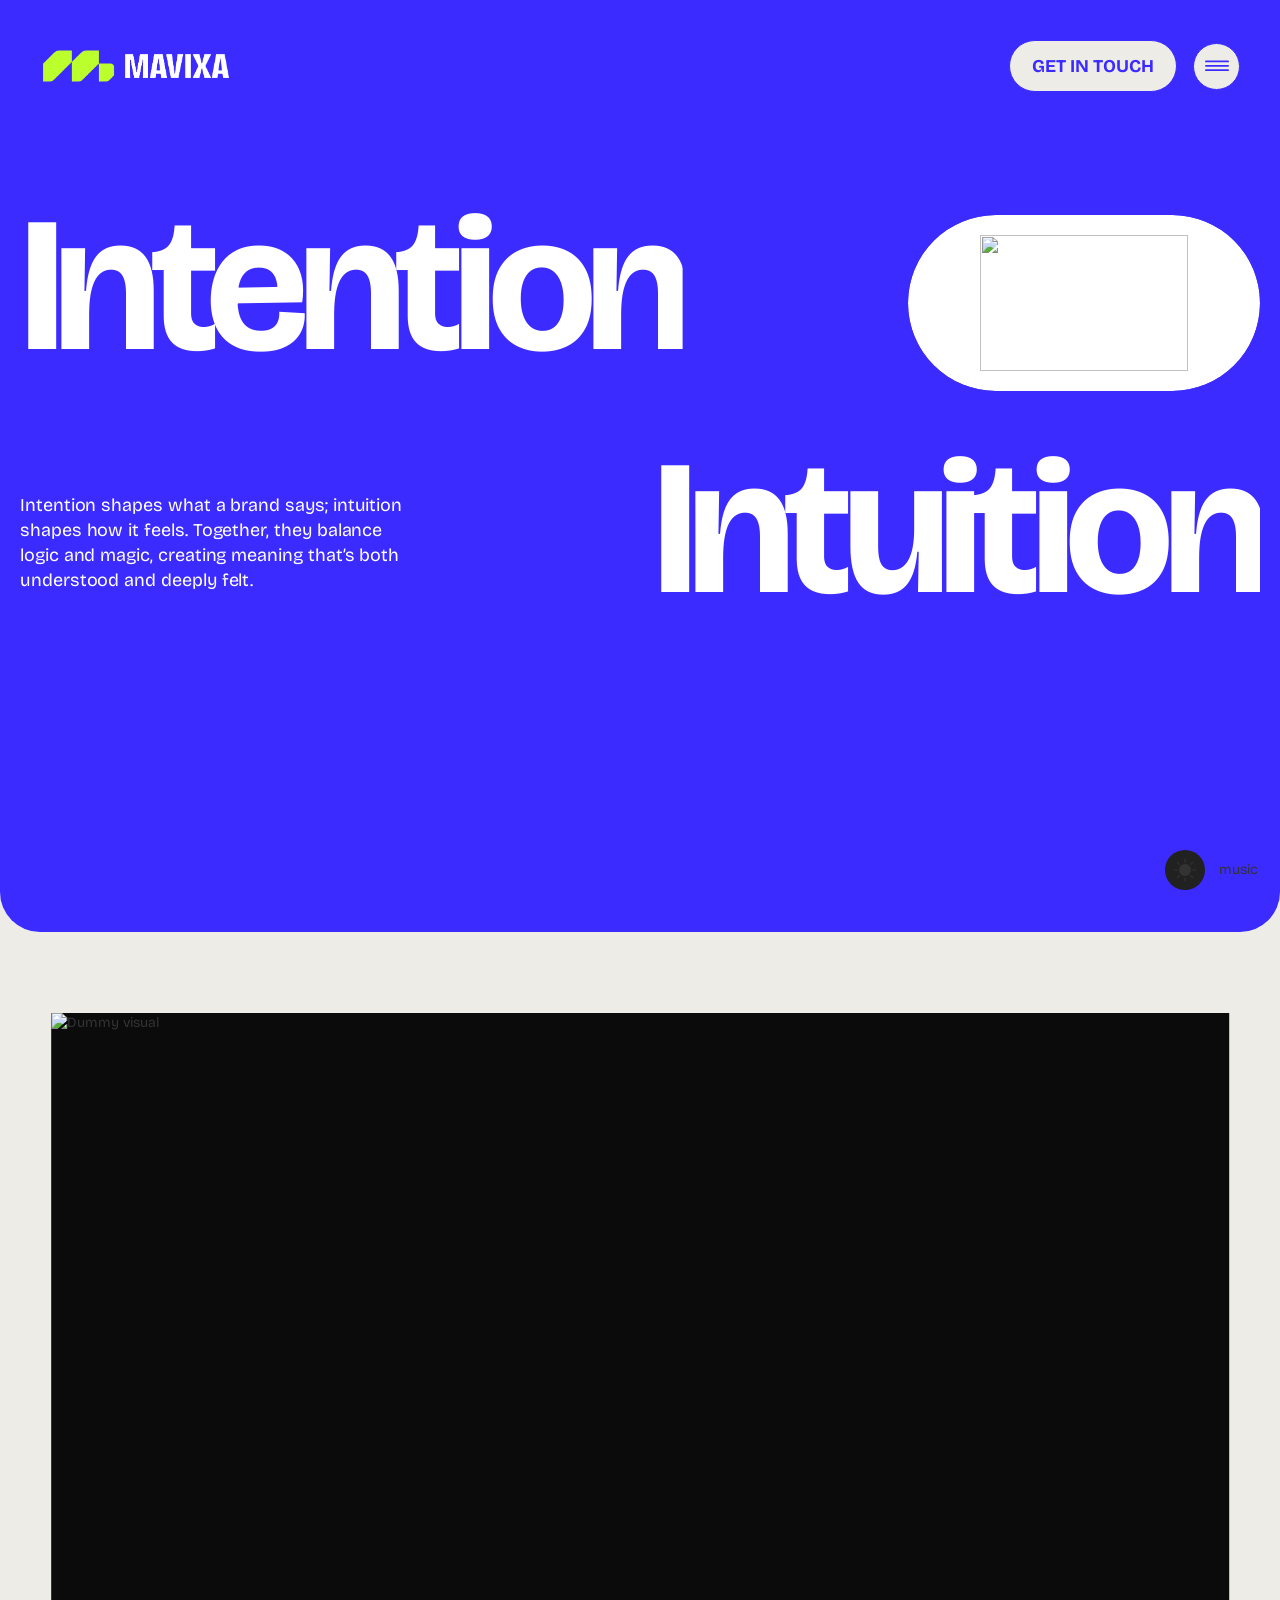
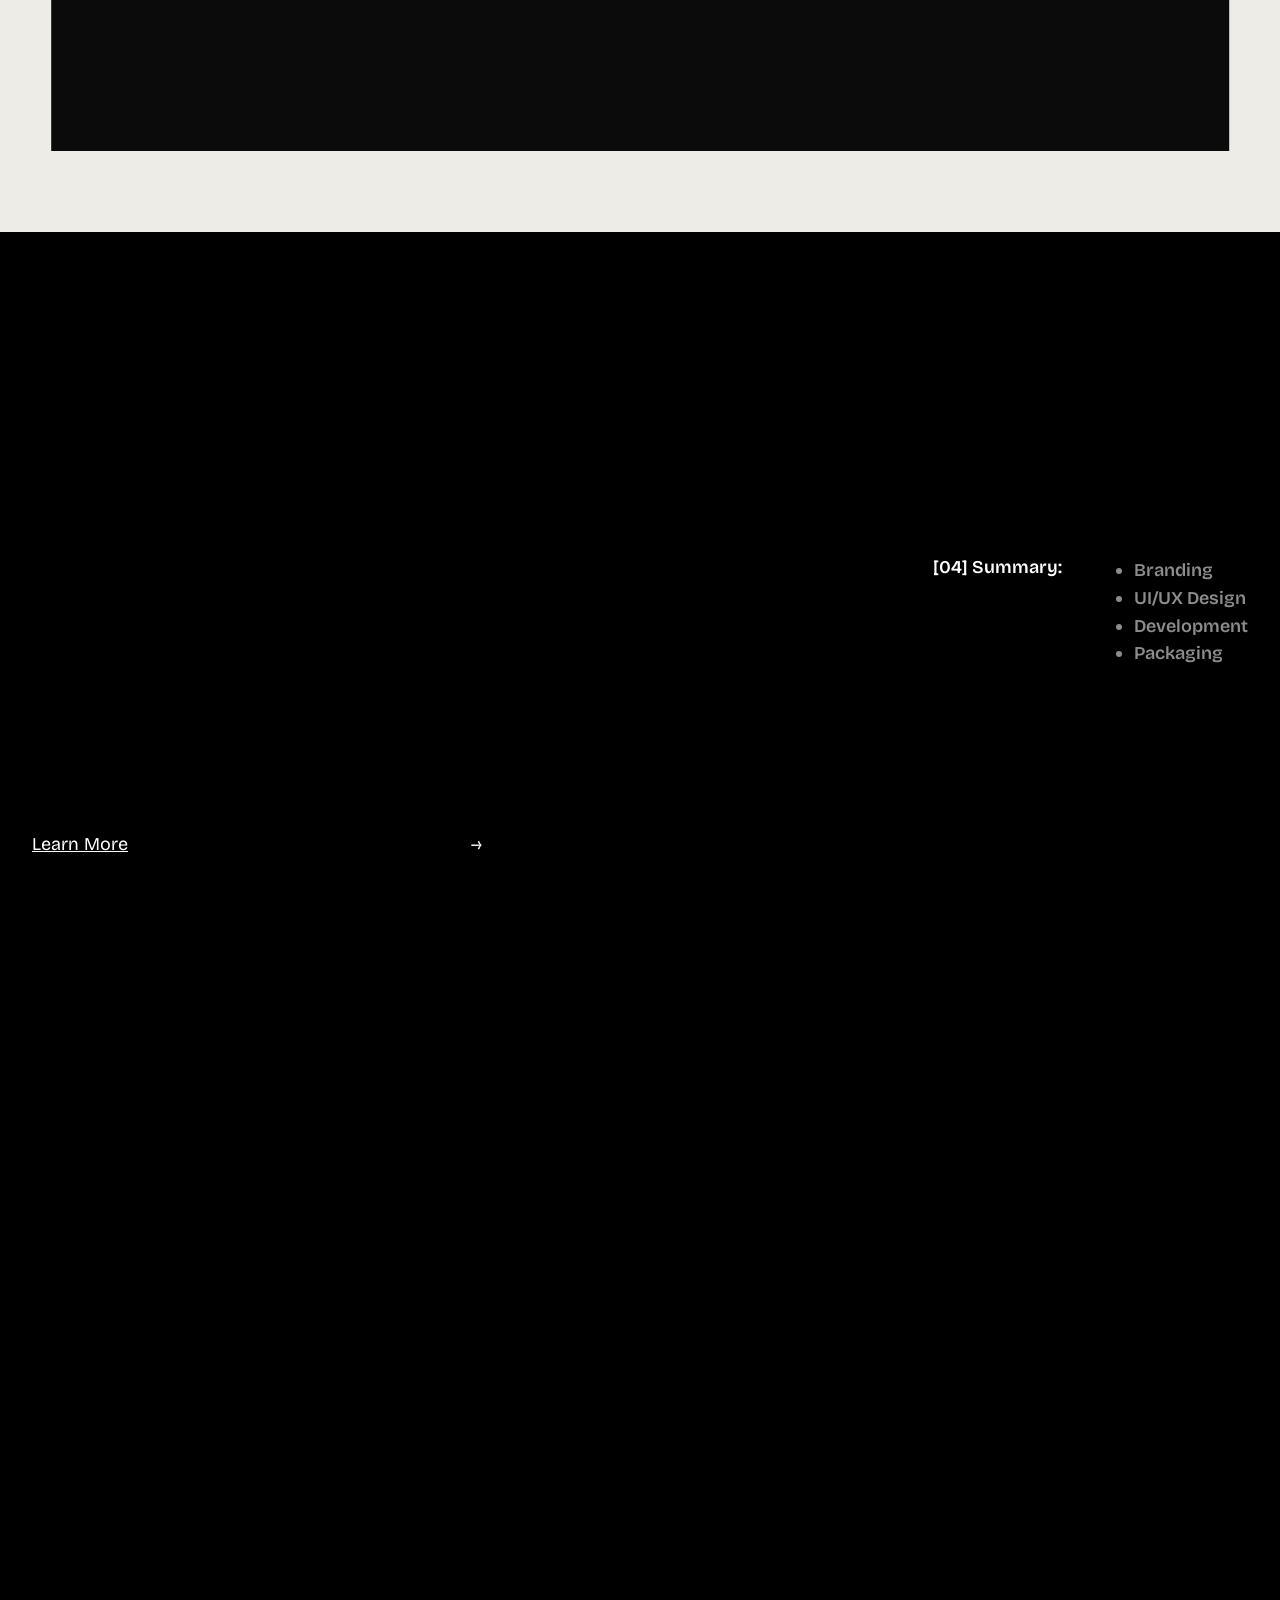
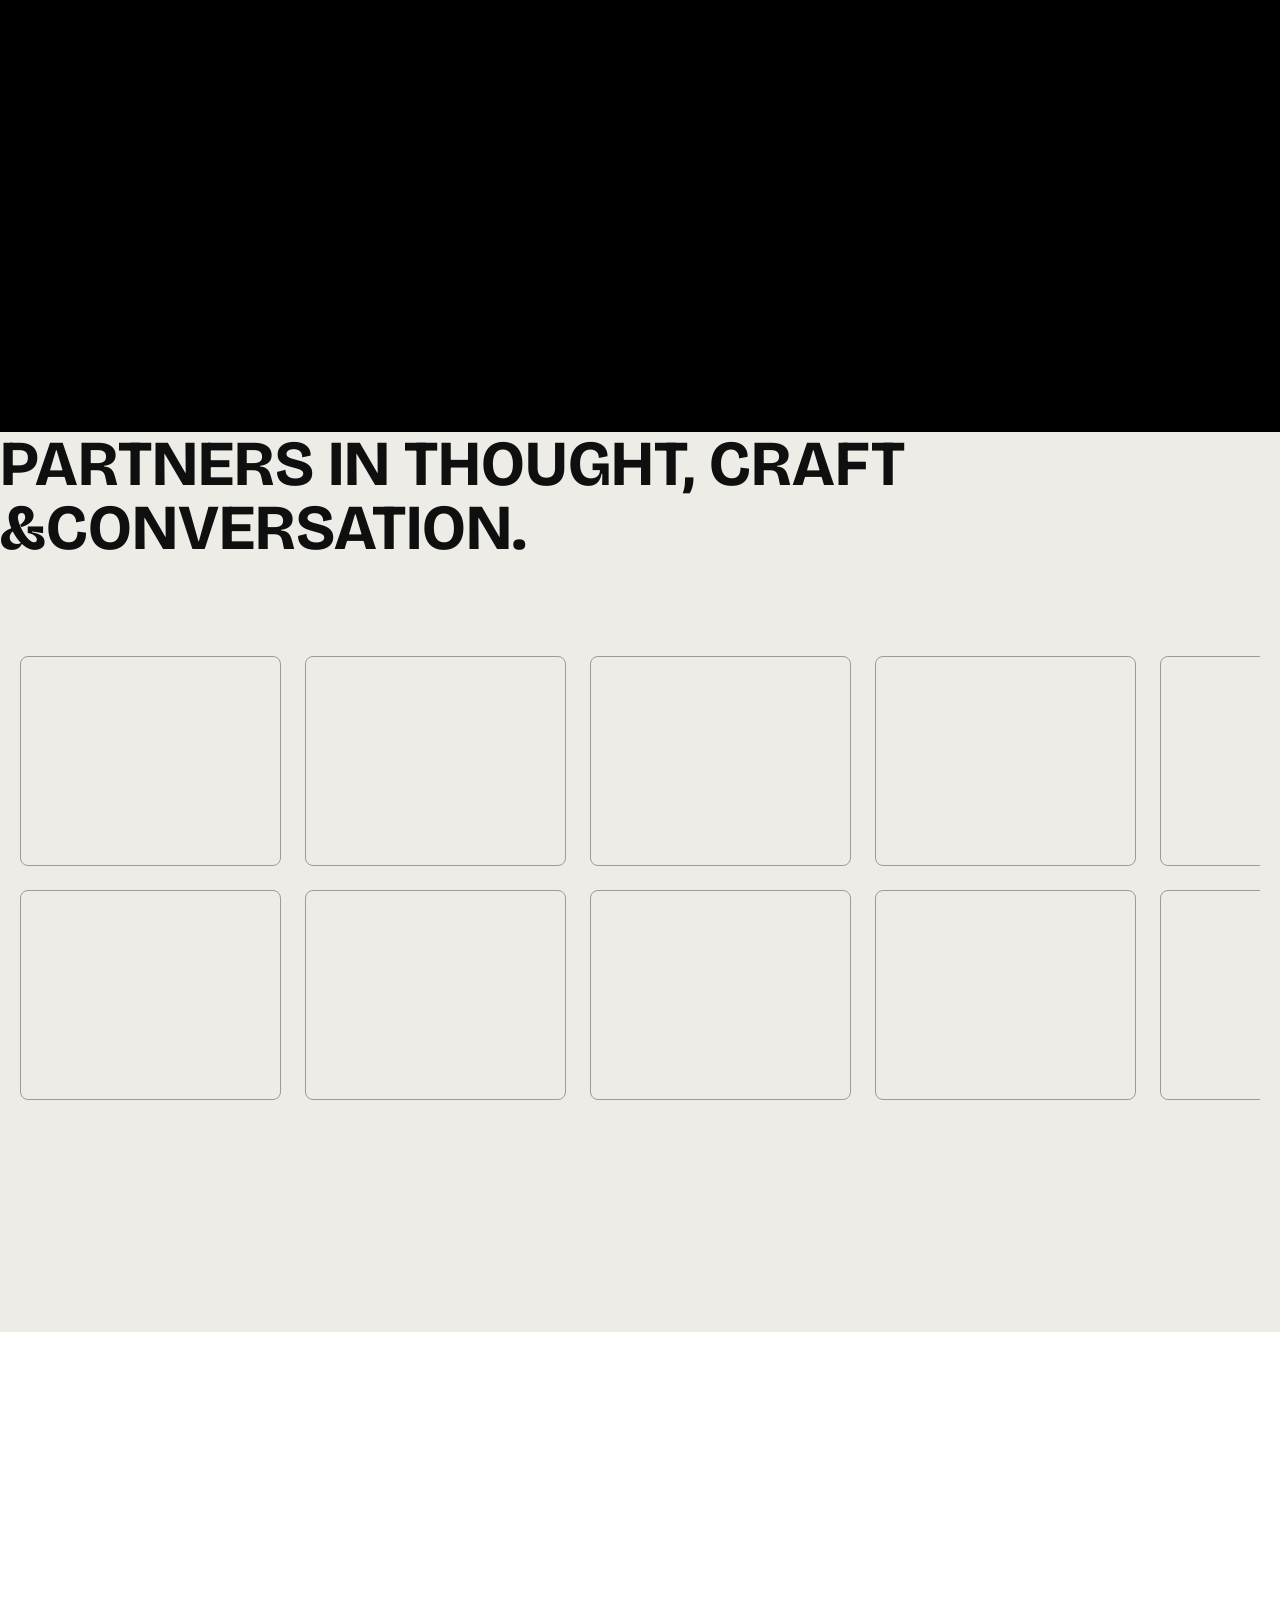
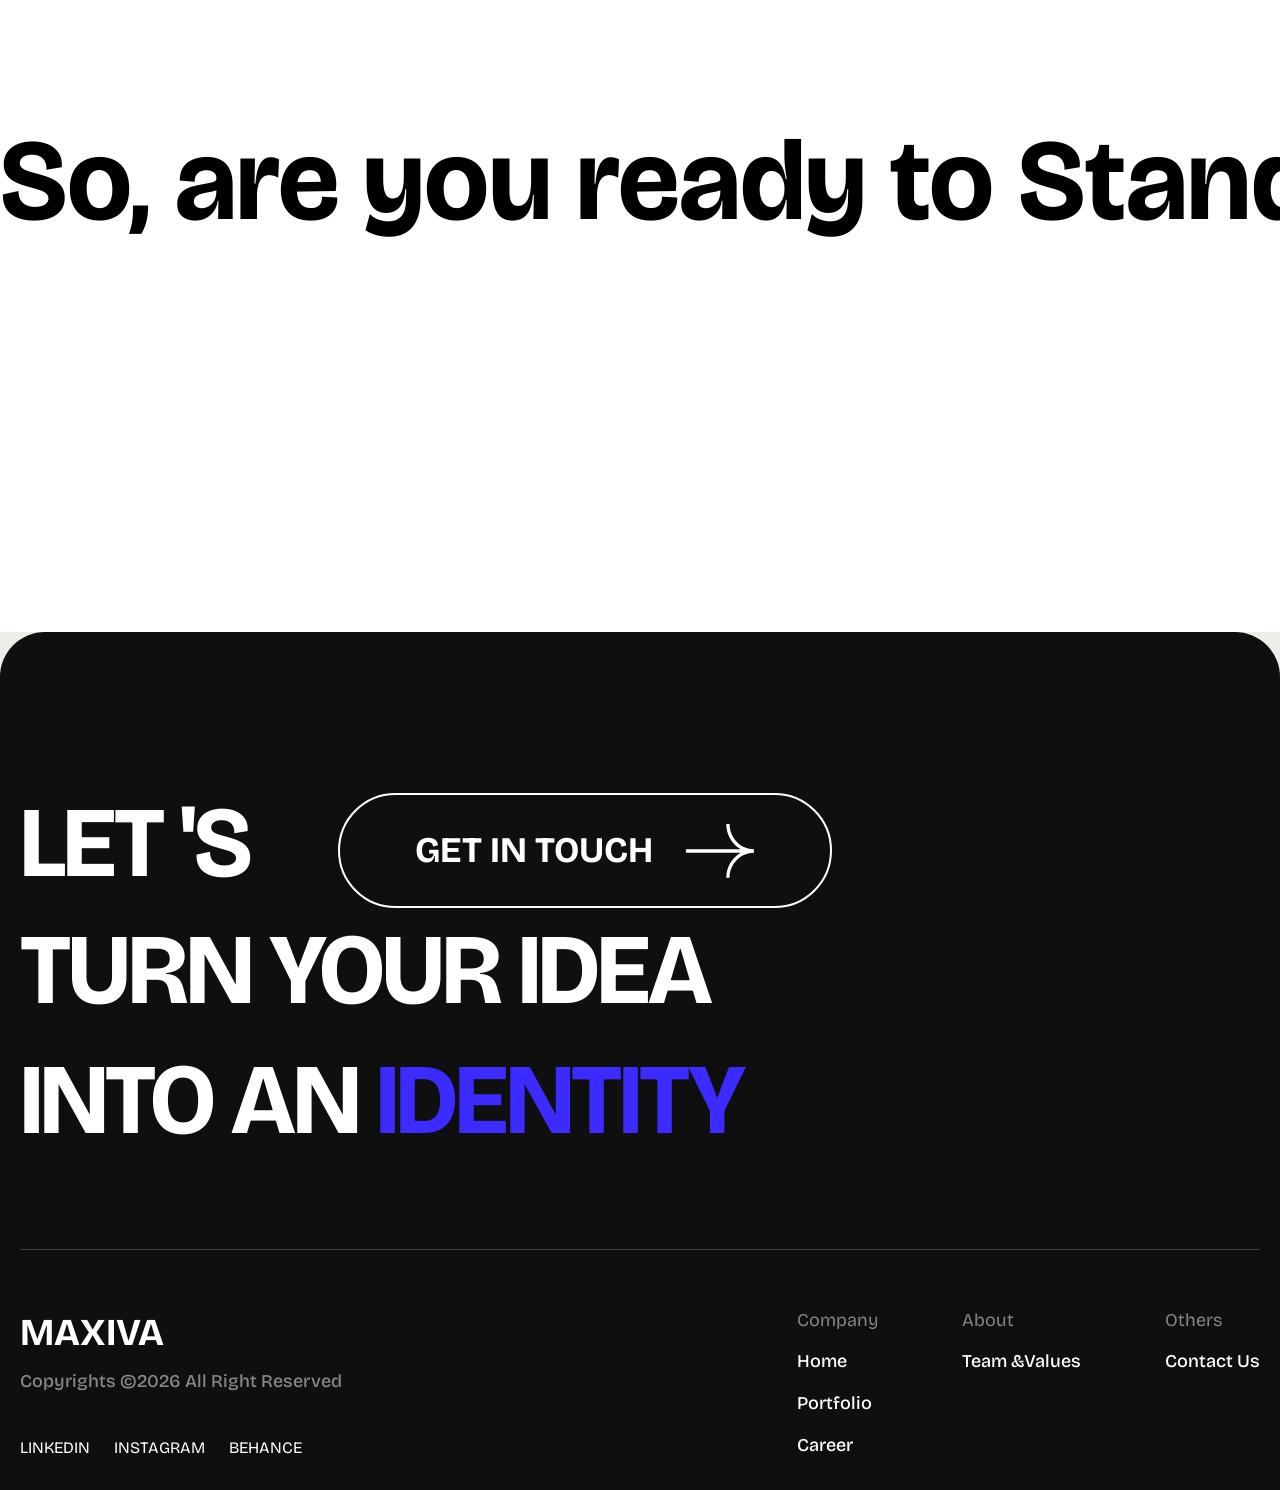
==== commit e7c6e7ee: "new commit" ====
--- a/index.html
+++ b/index.html
@@ -1202,14 +1202,6 @@
         </div>
     </section>
 
-    <!-- <section class="text-pin-section">
-        <div class="track">
-            <div class="moving-text" data-text="So, are you ready to Standout?">
-                So, are you ready to Standout?
-            </div>
-        </div>
-    </section> -->
-
     <section class="text-pin-wrap">
         <div class="text-pin-section">
             <div class="track">
--- a/assets/styles/index.css
+++ b/assets/styles/index.css
@@ -2610,7 +2610,7 @@
   text-transform: none;
   -webkit-clip-path: polygon(0 0, 100% 0, 100% 100%, 0% 100%);
   clip-path: polygon(0 0, 100% 0, 100% 100%, 0% 100%);
-  font-size: 9rem;
+  font-size: 15vw;
   font-weight: 700;
   line-height: 13.2rem;
 }
@@ -2644,7 +2644,7 @@
   height: 12.5rem;
   position: relative;
   top: 16px;
-  overflow: visible;
+  /* overflow: visible; */
 }
 
 .hero-loop.about-hero-loop.about_absolute.optpp {
@@ -3024,7 +3024,8 @@
 }
 
 .brands-block {
-  width: 100%;
+  width: calc(100% - 40px);
+  overflow: hidden;
   margin-top: 96px;
 }
 
@@ -8714,7 +8715,7 @@
     width: 260px;
     height: 150px;
     top: auto;
-    overflow: visible;
+    /* overflow: visible; */
   }
 
   .hero-loop.projects-video.hero-video-block {
